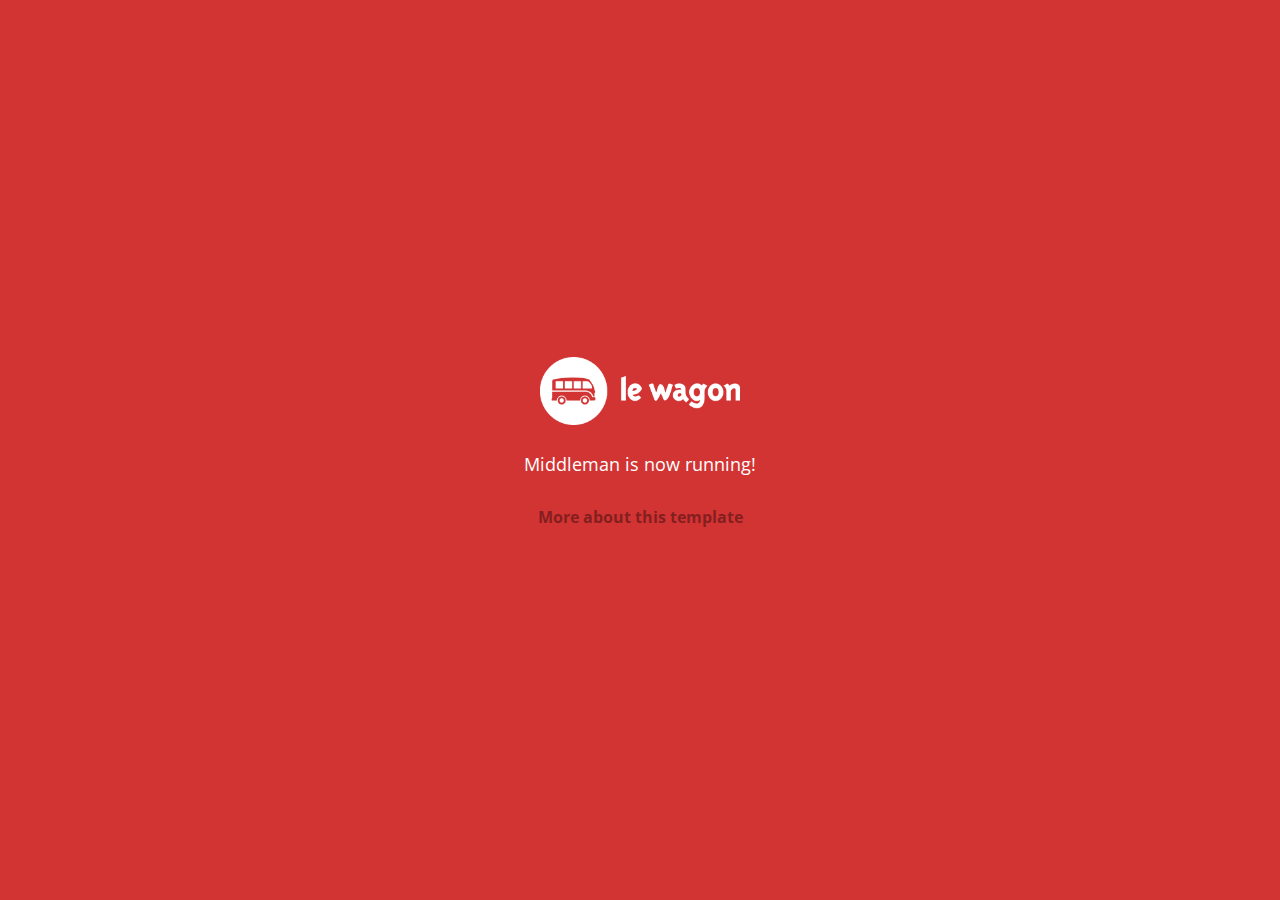
==== index.html @ 05ad9ca0 "Automated commit at 2018-11-12 09:56:37 UTC by middleman-deploy 2.0.0-alpha" ====
<!doctype html>
<html>
  <head>
    <meta charset="utf-8">
    <meta http-equiv="x-ua-compatible" content="ie=edge">
    <meta name="viewport"
          content="width=device-width, initial-scale=1, shrink-to-fit=no">
    <!-- Use the title from a page's frontmatter if it has one -->
    <title>Le Wagon - Middleman</title>
    <link href="stylesheets/application-d8451641.css" rel="stylesheet" />
    <script src="javascripts/application-93de88c9.js"></script>
    <link href="images/favicon-f15af148.png" rel="icon" type="image/png" />
  </head>
  <body>
    <div id="home">
  <div class="home-content">
    <img src="images/logo-acc9c0ec.png" width="200" alt="Logo" />
    <p>
      Middleman is now running!
    </p>
    <p class="about">
      <a href="about.html">More about this template</a>
    </p>
  </div>
</div>

  </body>
</html>
---- stylesheets/application-d8451641.css ----
@import url("https://fonts.googleapis.com/css?family=Open+Sans:400,300,700|Raleway:400,100,300,700,500");/*!
 * Bootstrap v3.3.7 (http://getbootstrap.com)
 * Copyright 2011-2016 Twitter, Inc.
 * Licensed under MIT (https://github.com/twbs/bootstrap/blob/master/LICENSE)
 *//*! normalize.css v3.0.3 | MIT License | github.com/necolas/normalize.css */html{font-family:sans-serif;-ms-text-size-adjust:100%;-webkit-text-size-adjust:100%}body{margin:0}article,aside,details,figcaption,figure,footer,header,hgroup,main,menu,nav,section,summary{display:block}audio,canvas,progress,video{display:inline-block;vertical-align:baseline}audio:not([controls]){display:none;height:0}[hidden],template{display:none}a{background-color:transparent}a:active,a:hover{outline:0}abbr[title]{border-bottom:1px dotted}b,strong{font-weight:bold}dfn{font-style:italic}h1{font-size:2em;margin:0.67em 0}mark{background:#ff0;color:#000}small{font-size:80%}sub,sup{font-size:75%;line-height:0;position:relative;vertical-align:baseline}sup{top:-0.5em}sub{bottom:-0.25em}img{border:0}svg:not(:root){overflow:hidden}figure{margin:1em 40px}hr{-webkit-box-sizing:content-box;box-sizing:content-box;height:0}pre{overflow:auto}code,kbd,pre,samp{font-family:monospace, monospace;font-size:1em}button,input,optgroup,select,textarea{color:inherit;font:inherit;margin:0}button{overflow:visible}button,select{text-transform:none}button,html input[type="button"],input[type="reset"],input[type="submit"]{-webkit-appearance:button;cursor:pointer}button[disabled],html input[disabled]{cursor:default}button::-moz-focus-inner,input::-moz-focus-inner{border:0;padding:0}input{line-height:normal}input[type="checkbox"],input[type="radio"]{-webkit-box-sizing:border-box;box-sizing:border-box;padding:0}input[type="number"]::-webkit-inner-spin-button,input[type="number"]::-webkit-outer-spin-button{height:auto}input[type="search"]{-webkit-appearance:textfield;-webkit-box-sizing:content-box;box-sizing:content-box}input[type="search"]::-webkit-search-cancel-button,input[type="search"]::-webkit-search-decoration{-webkit-appearance:none}fieldset{border:1px solid #c0c0c0;margin:0 2px;padding:0.35em 0.625em 0.75em}legend{border:0;padding:0}textarea{overflow:auto}optgroup{font-weight:bold}table{border-collapse:collapse;border-spacing:0}td,th{padding:0}/*! Source: https://github.com/h5bp/html5-boilerplate/blob/master/src/css/main.css */@media print{*,*:before,*:after{background:transparent !important;color:#000 !important;-webkit-box-shadow:none !important;box-shadow:none !important;text-shadow:none !important}a,a:visited{text-decoration:underline}a[href]:after{content:" (" attr(href) ")"}abbr[title]:after{content:" (" attr(title) ")"}a[href^="#"]:after,a[href^="javascript:"]:after{content:""}pre,blockquote{border:1px solid #999;page-break-inside:avoid}thead{display:table-header-group}tr,img{page-break-inside:avoid}img{max-width:100% !important}p,h2,h3{orphans:3;widows:3}h2,h3{page-break-after:avoid}.navbar{display:none}.btn>.caret,.dropup>.btn>.caret{border-top-color:#000 !important}.label{border:1px solid #000}.table{border-collapse:collapse !important}.table td,.table th{background-color:#fff !important}.table-bordered th,.table-bordered td{border:1px solid #ddd !important}}@font-face{font-family:'Glyphicons Halflings';src:url("../assets/bootstrap/glyphicons-halflings-regular-86b6f62b.eot");src:url("../assets/bootstrap/glyphicons-halflings-regular-86b6f62b.eot?#iefix") format("embedded-opentype"),url("../assets/bootstrap/glyphicons-halflings-regular-ca35b697.woff2") format("woff2"),url("../assets/bootstrap/glyphicons-halflings-regular-278e49a8.woff") format("woff"),url("../assets/bootstrap/glyphicons-halflings-regular-44bc1850.ttf") format("truetype"),url("../assets/bootstrap/glyphicons-halflings-regular-de51a849.svg#glyphicons_halflingsregular") format("svg")}.glyphicon{position:relative;top:1px;display:inline-block;font-family:'Glyphicons Halflings';font-style:normal;font-weight:normal;line-height:1;-webkit-font-smoothing:antialiased;-moz-osx-font-smoothing:grayscale}.glyphicon-asterisk:before{content:"\002a"}.glyphicon-plus:before{content:"\002b"}.glyphicon-euro:before,.glyphicon-eur:before{content:"\20ac"}.glyphicon-minus:before{content:"\2212"}.glyphicon-cloud:before{content:"\2601"}.glyphicon-envelope:before{content:"\2709"}.glyphicon-pencil:before{content:"\270f"}.glyphicon-glass:before{content:"\e001"}.glyphicon-music:before{content:"\e002"}.glyphicon-search:before{content:"\e003"}.glyphicon-heart:before{content:"\e005"}.glyphicon-star:before{content:"\e006"}.glyphicon-star-empty:before{content:"\e007"}.glyphicon-user:before{content:"\e008"}.glyphicon-film:before{content:"\e009"}.glyphicon-th-large:before{content:"\e010"}.glyphicon-th:before{content:"\e011"}.glyphicon-th-list:before{content:"\e012"}.glyphicon-ok:before{content:"\e013"}.glyphicon-remove:before{content:"\e014"}.glyphicon-zoom-in:before{content:"\e015"}.glyphicon-zoom-out:before{content:"\e016"}.glyphicon-off:before{content:"\e017"}.glyphicon-signal:before{content:"\e018"}.glyphicon-cog:before{content:"\e019"}.glyphicon-trash:before{content:"\e020"}.glyphicon-home:before{content:"\e021"}.glyphicon-file:before{content:"\e022"}.glyphicon-time:before{content:"\e023"}.glyphicon-road:before{content:"\e024"}.glyphicon-download-alt:before{content:"\e025"}.glyphicon-download:before{content:"\e026"}.glyphicon-upload:before{content:"\e027"}.glyphicon-inbox:before{content:"\e028"}.glyphicon-play-circle:before{content:"\e029"}.glyphicon-repeat:before{content:"\e030"}.glyphicon-refresh:before{content:"\e031"}.glyphicon-list-alt:before{content:"\e032"}.glyphicon-lock:before{content:"\e033"}.glyphicon-flag:before{content:"\e034"}.glyphicon-headphones:before{content:"\e035"}.glyphicon-volume-off:before{content:"\e036"}.glyphicon-volume-down:before{content:"\e037"}.glyphicon-volume-up:before{content:"\e038"}.glyphicon-qrcode:before{content:"\e039"}.glyphicon-barcode:before{content:"\e040"}.glyphicon-tag:before{content:"\e041"}.glyphicon-tags:before{content:"\e042"}.glyphicon-book:before{content:"\e043"}.glyphicon-bookmark:before{content:"\e044"}.glyphicon-print:before{content:"\e045"}.glyphicon-camera:before{content:"\e046"}.glyphicon-font:before{content:"\e047"}.glyphicon-bold:before{content:"\e048"}.glyphicon-italic:before{content:"\e049"}.glyphicon-text-height:before{content:"\e050"}.glyphicon-text-width:before{content:"\e051"}.glyphicon-align-left:before{content:"\e052"}.glyphicon-align-center:before{content:"\e053"}.glyphicon-align-right:before{content:"\e054"}.glyphicon-align-justify:before{content:"\e055"}.glyphicon-list:before{content:"\e056"}.glyphicon-indent-left:before{content:"\e057"}.glyphicon-indent-right:before{content:"\e058"}.glyphicon-facetime-video:before{content:"\e059"}.glyphicon-picture:before{content:"\e060"}.glyphicon-map-marker:before{content:"\e062"}.glyphicon-adjust:before{content:"\e063"}.glyphicon-tint:before{content:"\e064"}.glyphicon-edit:before{content:"\e065"}.glyphicon-share:before{content:"\e066"}.glyphicon-check:before{content:"\e067"}.glyphicon-move:before{content:"\e068"}.glyphicon-step-backward:before{content:"\e069"}.glyphicon-fast-backward:before{content:"\e070"}.glyphicon-backward:before{content:"\e071"}.glyphicon-play:before{content:"\e072"}.glyphicon-pause:before{content:"\e073"}.glyphicon-stop:before{content:"\e074"}.glyphicon-forward:before{content:"\e075"}.glyphicon-fast-forward:before{content:"\e076"}.glyphicon-step-forward:before{content:"\e077"}.glyphicon-eject:before{content:"\e078"}.glyphicon-chevron-left:before{content:"\e079"}.glyphicon-chevron-right:before{content:"\e080"}.glyphicon-plus-sign:before{content:"\e081"}.glyphicon-minus-sign:before{content:"\e082"}.glyphicon-remove-sign:before{content:"\e083"}.glyphicon-ok-sign:before{content:"\e084"}.glyphicon-question-sign:before{content:"\e085"}.glyphicon-info-sign:before{content:"\e086"}.glyphicon-screenshot:before{content:"\e087"}.glyphicon-remove-circle:before{content:"\e088"}.glyphicon-ok-circle:before{content:"\e089"}.glyphicon-ban-circle:before{content:"\e090"}.glyphicon-arrow-left:before{content:"\e091"}.glyphicon-arrow-right:before{content:"\e092"}.glyphicon-arrow-up:before{content:"\e093"}.glyphicon-arrow-down:before{content:"\e094"}.glyphicon-share-alt:before{content:"\e095"}.glyphicon-resize-full:before{content:"\e096"}.glyphicon-resize-small:before{content:"\e097"}.glyphicon-exclamation-sign:before{content:"\e101"}.glyphicon-gift:before{content:"\e102"}.glyphicon-leaf:before{content:"\e103"}.glyphicon-fire:before{content:"\e104"}.glyphicon-eye-open:before{content:"\e105"}.glyphicon-eye-close:before{content:"\e106"}.glyphicon-warning-sign:before{content:"\e107"}.glyphicon-plane:before{content:"\e108"}.glyphicon-calendar:before{content:"\e109"}.glyphicon-random:before{content:"\e110"}.glyphicon-comment:before{content:"\e111"}.glyphicon-magnet:before{content:"\e112"}.glyphicon-chevron-up:before{content:"\e113"}.glyphicon-chevron-down:before{content:"\e114"}.glyphicon-retweet:before{content:"\e115"}.glyphicon-shopping-cart:before{content:"\e116"}.glyphicon-folder-close:before{content:"\e117"}.glyphicon-folder-open:before{content:"\e118"}.glyphicon-resize-vertical:before{content:"\e119"}.glyphicon-resize-horizontal:before{content:"\e120"}.glyphicon-hdd:before{content:"\e121"}.glyphicon-bullhorn:before{content:"\e122"}.glyphicon-bell:before{content:"\e123"}.glyphicon-certificate:before{content:"\e124"}.glyphicon-thumbs-up:before{content:"\e125"}.glyphicon-thumbs-down:before{content:"\e126"}.glyphicon-hand-right:before{content:"\e127"}.glyphicon-hand-left:before{content:"\e128"}.glyphicon-hand-up:before{content:"\e129"}.glyphicon-hand-down:before{content:"\e130"}.glyphicon-circle-arrow-right:before{content:"\e131"}.glyphicon-circle-arrow-left:before{content:"\e132"}.glyphicon-circle-arrow-up:before{content:"\e133"}.glyphicon-circle-arrow-down:before{content:"\e134"}.glyphicon-globe:before{content:"\e135"}.glyphicon-wrench:before{content:"\e136"}.glyphicon-tasks:before{content:"\e137"}.glyphicon-filter:before{content:"\e138"}.glyphicon-briefcase:before{content:"\e139"}.glyphicon-fullscreen:before{content:"\e140"}.glyphicon-dashboard:before{content:"\e141"}.glyphicon-paperclip:before{content:"\e142"}.glyphicon-heart-empty:before{content:"\e143"}.glyphicon-link:before{content:"\e144"}.glyphicon-phone:before{content:"\e145"}.glyphicon-pushpin:before{content:"\e146"}.glyphicon-usd:before{content:"\e148"}.glyphicon-gbp:before{content:"\e149"}.glyphicon-sort:before{content:"\e150"}.glyphicon-sort-by-alphabet:before{content:"\e151"}.glyphicon-sort-by-alphabet-alt:before{content:"\e152"}.glyphicon-sort-by-order:before{content:"\e153"}.glyphicon-sort-by-order-alt:before{content:"\e154"}.glyphicon-sort-by-attributes:before{content:"\e155"}.glyphicon-sort-by-attributes-alt:before{content:"\e156"}.glyphicon-unchecked:before{content:"\e157"}.glyphicon-expand:before{content:"\e158"}.glyphicon-collapse-down:before{content:"\e159"}.glyphicon-collapse-up:before{content:"\e160"}.glyphicon-log-in:before{content:"\e161"}.glyphicon-flash:before{content:"\e162"}.glyphicon-log-out:before{content:"\e163"}.glyphicon-new-window:before{content:"\e164"}.glyphicon-record:before{content:"\e165"}.glyphicon-save:before{content:"\e166"}.glyphicon-open:before{content:"\e167"}.glyphicon-saved:before{content:"\e168"}.glyphicon-import:before{content:"\e169"}.glyphicon-export:before{content:"\e170"}.glyphicon-send:before{content:"\e171"}.glyphicon-floppy-disk:before{content:"\e172"}.glyphicon-floppy-saved:before{content:"\e173"}.glyphicon-floppy-remove:before{content:"\e174"}.glyphicon-floppy-save:before{content:"\e175"}.glyphicon-floppy-open:before{content:"\e176"}.glyphicon-credit-card:before{content:"\e177"}.glyphicon-transfer:before{content:"\e178"}.glyphicon-cutlery:before{content:"\e179"}.glyphicon-header:before{content:"\e180"}.glyphicon-compressed:before{content:"\e181"}.glyphicon-earphone:before{content:"\e182"}.glyphicon-phone-alt:before{content:"\e183"}.glyphicon-tower:before{content:"\e184"}.glyphicon-stats:before{content:"\e185"}.glyphicon-sd-video:before{content:"\e186"}.glyphicon-hd-video:before{content:"\e187"}.glyphicon-subtitles:before{content:"\e188"}.glyphicon-sound-stereo:before{content:"\e189"}.glyphicon-sound-dolby:before{content:"\e190"}.glyphicon-sound-5-1:before{content:"\e191"}.glyphicon-sound-6-1:before{content:"\e192"}.glyphicon-sound-7-1:before{content:"\e193"}.glyphicon-copyright-mark:before{content:"\e194"}.glyphicon-registration-mark:before{content:"\e195"}.glyphicon-cloud-download:before{content:"\e197"}.glyphicon-cloud-upload:before{content:"\e198"}.glyphicon-tree-conifer:before{content:"\e199"}.glyphicon-tree-deciduous:before{content:"\e200"}.glyphicon-cd:before{content:"\e201"}.glyphicon-save-file:before{content:"\e202"}.glyphicon-open-file:before{content:"\e203"}.glyphicon-level-up:before{content:"\e204"}.glyphicon-copy:before{content:"\e205"}.glyphicon-paste:before{content:"\e206"}.glyphicon-alert:before{content:"\e209"}.glyphicon-equalizer:before{content:"\e210"}.glyphicon-king:before{content:"\e211"}.glyphicon-queen:before{content:"\e212"}.glyphicon-pawn:before{content:"\e213"}.glyphicon-bishop:before{content:"\e214"}.glyphicon-knight:before{content:"\e215"}.glyphicon-baby-formula:before{content:"\e216"}.glyphicon-tent:before{content:"\26fa"}.glyphicon-blackboard:before{content:"\e218"}.glyphicon-bed:before{content:"\e219"}.glyphicon-apple:before{content:"\f8ff"}.glyphicon-erase:before{content:"\e221"}.glyphicon-hourglass:before{content:"\231b"}.glyphicon-lamp:before{content:"\e223"}.glyphicon-duplicate:before{content:"\e224"}.glyphicon-piggy-bank:before{content:"\e225"}.glyphicon-scissors:before{content:"\e226"}.glyphicon-bitcoin:before{content:"\e227"}.glyphicon-btc:before{content:"\e227"}.glyphicon-xbt:before{content:"\e227"}.glyphicon-yen:before{content:"\00a5"}.glyphicon-jpy:before{content:"\00a5"}.glyphicon-ruble:before{content:"\20bd"}.glyphicon-rub:before{content:"\20bd"}.glyphicon-scale:before{content:"\e230"}.glyphicon-ice-lolly:before{content:"\e231"}.glyphicon-ice-lolly-tasted:before{content:"\e232"}.glyphicon-education:before{content:"\e233"}.glyphicon-option-horizontal:before{content:"\e234"}.glyphicon-option-vertical:before{content:"\e235"}.glyphicon-menu-hamburger:before{content:"\e236"}.glyphicon-modal-window:before{content:"\e237"}.glyphicon-oil:before{content:"\e238"}.glyphicon-grain:before{content:"\e239"}.glyphicon-sunglasses:before{content:"\e240"}.glyphicon-text-size:before{content:"\e241"}.glyphicon-text-color:before{content:"\e242"}.glyphicon-text-background:before{content:"\e243"}.glyphicon-object-align-top:before{content:"\e244"}.glyphicon-object-align-bottom:before{content:"\e245"}.glyphicon-object-align-horizontal:before{content:"\e246"}.glyphicon-object-align-left:before{content:"\e247"}.glyphicon-object-align-vertical:before{content:"\e248"}.glyphicon-object-align-right:before{content:"\e249"}.glyphicon-triangle-right:before{content:"\e250"}.glyphicon-triangle-left:before{content:"\e251"}.glyphicon-triangle-bottom:before{content:"\e252"}.glyphicon-triangle-top:before{content:"\e253"}.glyphicon-console:before{content:"\e254"}.glyphicon-superscript:before{content:"\e255"}.glyphicon-subscript:before{content:"\e256"}.glyphicon-menu-left:before{content:"\e257"}.glyphicon-menu-right:before{content:"\e258"}.glyphicon-menu-down:before{content:"\e259"}.glyphicon-menu-up:before{content:"\e260"}*{-webkit-box-sizing:border-box;box-sizing:border-box}*:before,*:after{-webkit-box-sizing:border-box;box-sizing:border-box}html{font-size:10px;-webkit-tap-highlight-color:transparent}body{font-family:"Open Sans", "Helvetica", "sans-serif";font-size:18px;line-height:1.42857143;color:#333333;background-color:#F4F4F4}input,button,select,textarea{font-family:inherit;font-size:inherit;line-height:inherit}a{color:#469AE0;text-decoration:none}a:hover,a:focus{color:#1f74ba;text-decoration:underline}a:focus{outline:5px auto -webkit-focus-ring-color;outline-offset:-2px}figure{margin:0}img{vertical-align:middle}.img-responsive{display:block;max-width:100%;height:auto}.img-rounded{border-radius:2px}.img-thumbnail{padding:4px;line-height:1.42857143;background-color:#F4F4F4;border:1px solid #ddd;border-radius:2px;-webkit-transition:all 0.2s ease-in-out;transition:all 0.2s ease-in-out;display:inline-block;max-width:100%;height:auto}.img-circle{border-radius:50%}hr{margin-top:25px;margin-bottom:25px;border:0;border-top:1px solid #eeeeee}.sr-only{position:absolute;width:1px;height:1px;margin:-1px;padding:0;overflow:hidden;clip:rect(0, 0, 0, 0);border:0}.sr-only-focusable:active,.sr-only-focusable:focus{position:static;width:auto;height:auto;margin:0;overflow:visible;clip:auto}[role="button"]{cursor:pointer}h1,h2,h3,h4,h5,h6,.h1,.h2,.h3,.h4,.h5,.h6{font-family:"Raleway", "Helvetica", "sans-serif";font-weight:500;line-height:1.1;color:inherit}h1 small,h1 .small,h2 small,h2 .small,h3 small,h3 .small,h4 small,h4 .small,h5 small,h5 .small,h6 small,h6 .small,.h1 small,.h1 .small,.h2 small,.h2 .small,.h3 small,.h3 .small,.h4 small,.h4 .small,.h5 small,.h5 .small,.h6 small,.h6 .small{font-weight:normal;line-height:1;color:#777777}h1,.h1,h2,.h2,h3,.h3{margin-top:25px;margin-bottom:12.5px}h1 small,h1 .small,.h1 small,.h1 .small,h2 small,h2 .small,.h2 small,.h2 .small,h3 small,h3 .small,.h3 small,.h3 .small{font-size:65%}h4,.h4,h5,.h5,h6,.h6{margin-top:12.5px;margin-bottom:12.5px}h4 small,h4 .small,.h4 small,.h4 .small,h5 small,h5 .small,.h5 small,.h5 .small,h6 small,h6 .small,.h6 small,.h6 .small{font-size:75%}h1,.h1{font-size:46px}h2,.h2{font-size:38px}h3,.h3{font-size:31px}h4,.h4{font-size:23px}h5,.h5{font-size:18px}h6,.h6{font-size:16px}p{margin:0 0 12.5px}.lead{margin-bottom:25px;font-size:20px;font-weight:300;line-height:1.4}@media (min-width: 768px){.lead{font-size:27px}}small,.small{font-size:88%}mark,.mark{background-color:#fcf8e3;padding:.2em}.text-left{text-align:left}.text-right{text-align:right}.text-center{text-align:center}.text-justify{text-align:justify}.text-nowrap{white-space:nowrap}.text-lowercase{text-transform:lowercase}.text-uppercase,.initialism{text-transform:uppercase}.text-capitalize{text-transform:capitalize}.text-muted{color:#777777}.text-primary{color:#469AE0}a.text-primary:hover,a.text-primary:focus{color:#2381d0}.text-success{color:#3c763d}a.text-success:hover,a.text-success:focus{color:#2b542c}.text-info{color:#31708f}a.text-info:hover,a.text-info:focus{color:#245269}.text-warning{color:#8a6d3b}a.text-warning:hover,a.text-warning:focus{color:#66512c}.text-danger{color:#a94442}a.text-danger:hover,a.text-danger:focus{color:#843534}.bg-primary{color:#fff}.bg-primary{background-color:#469AE0}a.bg-primary:hover,a.bg-primary:focus{background-color:#2381d0}.bg-success{background-color:#dff0d8}a.bg-success:hover,a.bg-success:focus{background-color:#c1e2b3}.bg-info{background-color:#d9edf7}a.bg-info:hover,a.bg-info:focus{background-color:#afd9ee}.bg-warning{background-color:#fcf8e3}a.bg-warning:hover,a.bg-warning:focus{background-color:#f7ecb5}.bg-danger{background-color:#f2dede}a.bg-danger:hover,a.bg-danger:focus{background-color:#e4b9b9}.page-header{padding-bottom:11.5px;margin:50px 0 25px;border-bottom:1px solid #eeeeee}ul,ol{margin-top:0;margin-bottom:12.5px}ul ul,ul ol,ol ul,ol ol{margin-bottom:0}.list-unstyled{padding-left:0;list-style:none}.list-inline{padding-left:0;list-style:none;margin-left:-5px}.list-inline>li{display:inline-block;padding-left:5px;padding-right:5px}dl{margin-top:0;margin-bottom:25px}dt,dd{line-height:1.42857143}dt{font-weight:bold}dd{margin-left:0}.dl-horizontal dd:before,.dl-horizontal dd:after{content:" ";display:table}.dl-horizontal dd:after{clear:both}@media (min-width: 768px){.dl-horizontal dt{float:left;width:160px;clear:left;text-align:right;overflow:hidden;text-overflow:ellipsis;white-space:nowrap}.dl-horizontal dd{margin-left:180px}}abbr[title],abbr[data-original-title]{cursor:help;border-bottom:1px dotted #777777}.initialism{font-size:90%}blockquote{padding:12.5px 25px;margin:0 0 25px;font-size:22.5px;border-left:5px solid #eeeeee}blockquote p:last-child,blockquote ul:last-child,blockquote ol:last-child{margin-bottom:0}blockquote footer,blockquote small,blockquote .small{display:block;font-size:80%;line-height:1.42857143;color:#777777}blockquote footer:before,blockquote small:before,blockquote .small:before{content:'\2014 \00A0'}.blockquote-reverse,blockquote.pull-right{padding-right:15px;padding-left:0;border-right:5px solid #eeeeee;border-left:0;text-align:right}.blockquote-reverse footer:before,.blockquote-reverse small:before,.blockquote-reverse .small:before,blockquote.pull-right footer:before,blockquote.pull-right small:before,blockquote.pull-right .small:before{content:''}.blockquote-reverse footer:after,.blockquote-reverse small:after,.blockquote-reverse .small:after,blockquote.pull-right footer:after,blockquote.pull-right small:after,blockquote.pull-right .small:after{content:'\00A0 \2014'}address{margin-bottom:25px;font-style:normal;line-height:1.42857143}code,kbd,pre,samp{font-family:Menlo, Monaco, Consolas, "Courier New", monospace}code{padding:2px 4px;font-size:90%;color:#c7254e;background-color:#f9f2f4;border-radius:2px}kbd{padding:2px 4px;font-size:90%;color:#fff;background-color:#333;border-radius:2px;-webkit-box-shadow:inset 0 -1px 0 rgba(0,0,0,0.25);box-shadow:inset 0 -1px 0 rgba(0,0,0,0.25)}kbd kbd{padding:0;font-size:100%;font-weight:bold;-webkit-box-shadow:none;box-shadow:none}pre{display:block;padding:12px;margin:0 0 12.5px;font-size:17px;line-height:1.42857143;word-break:break-all;word-wrap:break-word;color:#333333;background-color:#f5f5f5;border:1px solid #ccc;border-radius:2px}pre code{padding:0;font-size:inherit;color:inherit;white-space:pre-wrap;background-color:transparent;border-radius:0}.pre-scrollable{max-height:340px;overflow-y:scroll}.container{margin-right:auto;margin-left:auto;padding-left:15px;padding-right:15px}.container:before,.container:after{content:" ";display:table}.container:after{clear:both}@media (min-width: 768px){.container{width:750px}}@media (min-width: 992px){.container{width:970px}}@media (min-width: 1200px){.container{width:1170px}}.container-fluid{margin-right:auto;margin-left:auto;padding-left:15px;padding-right:15px}.container-fluid:before,.container-fluid:after{content:" ";display:table}.container-fluid:after{clear:both}.row{margin-left:-15px;margin-right:-15px}.row:before,.row:after{content:" ";display:table}.row:after{clear:both}.col-xs-1,.col-sm-1,.col-md-1,.col-lg-1,.col-xs-2,.col-sm-2,.col-md-2,.col-lg-2,.col-xs-3,.col-sm-3,.col-md-3,.col-lg-3,.col-xs-4,.col-sm-4,.col-md-4,.col-lg-4,.col-xs-5,.col-sm-5,.col-md-5,.col-lg-5,.col-xs-6,.col-sm-6,.col-md-6,.col-lg-6,.col-xs-7,.col-sm-7,.col-md-7,.col-lg-7,.col-xs-8,.col-sm-8,.col-md-8,.col-lg-8,.col-xs-9,.col-sm-9,.col-md-9,.col-lg-9,.col-xs-10,.col-sm-10,.col-md-10,.col-lg-10,.col-xs-11,.col-sm-11,.col-md-11,.col-lg-11,.col-xs-12,.col-sm-12,.col-md-12,.col-lg-12{position:relative;min-height:1px;padding-left:15px;padding-right:15px}.col-xs-1,.col-xs-2,.col-xs-3,.col-xs-4,.col-xs-5,.col-xs-6,.col-xs-7,.col-xs-8,.col-xs-9,.col-xs-10,.col-xs-11,.col-xs-12{float:left}.col-xs-1{width:8.33333333%}.col-xs-2{width:16.66666667%}.col-xs-3{width:25%}.col-xs-4{width:33.33333333%}.col-xs-5{width:41.66666667%}.col-xs-6{width:50%}.col-xs-7{width:58.33333333%}.col-xs-8{width:66.66666667%}.col-xs-9{width:75%}.col-xs-10{width:83.33333333%}.col-xs-11{width:91.66666667%}.col-xs-12{width:100%}.col-xs-pull-0{right:auto}.col-xs-pull-1{right:8.33333333%}.col-xs-pull-2{right:16.66666667%}.col-xs-pull-3{right:25%}.col-xs-pull-4{right:33.33333333%}.col-xs-pull-5{right:41.66666667%}.col-xs-pull-6{right:50%}.col-xs-pull-7{right:58.33333333%}.col-xs-pull-8{right:66.66666667%}.col-xs-pull-9{right:75%}.col-xs-pull-10{right:83.33333333%}.col-xs-pull-11{right:91.66666667%}.col-xs-pull-12{right:100%}.col-xs-push-0{left:auto}.col-xs-push-1{left:8.33333333%}.col-xs-push-2{left:16.66666667%}.col-xs-push-3{left:25%}.col-xs-push-4{left:33.33333333%}.col-xs-push-5{left:41.66666667%}.col-xs-push-6{left:50%}.col-xs-push-7{left:58.33333333%}.col-xs-push-8{left:66.66666667%}.col-xs-push-9{left:75%}.col-xs-push-10{left:83.33333333%}.col-xs-push-11{left:91.66666667%}.col-xs-push-12{left:100%}.col-xs-offset-0{margin-left:0%}.col-xs-offset-1{margin-left:8.33333333%}.col-xs-offset-2{margin-left:16.66666667%}.col-xs-offset-3{margin-left:25%}.col-xs-offset-4{margin-left:33.33333333%}.col-xs-offset-5{margin-left:41.66666667%}.col-xs-offset-6{margin-left:50%}.col-xs-offset-7{margin-left:58.33333333%}.col-xs-offset-8{margin-left:66.66666667%}.col-xs-offset-9{margin-left:75%}.col-xs-offset-10{margin-left:83.33333333%}.col-xs-offset-11{margin-left:91.66666667%}.col-xs-offset-12{margin-left:100%}@media (min-width: 768px){.col-sm-1,.col-sm-2,.col-sm-3,.col-sm-4,.col-sm-5,.col-sm-6,.col-sm-7,.col-sm-8,.col-sm-9,.col-sm-10,.col-sm-11,.col-sm-12{float:left}.col-sm-1{width:8.33333333%}.col-sm-2{width:16.66666667%}.col-sm-3{width:25%}.col-sm-4{width:33.33333333%}.col-sm-5{width:41.66666667%}.col-sm-6{width:50%}.col-sm-7{width:58.33333333%}.col-sm-8{width:66.66666667%}.col-sm-9{width:75%}.col-sm-10{width:83.33333333%}.col-sm-11{width:91.66666667%}.col-sm-12{width:100%}.col-sm-pull-0{right:auto}.col-sm-pull-1{right:8.33333333%}.col-sm-pull-2{right:16.66666667%}.col-sm-pull-3{right:25%}.col-sm-pull-4{right:33.33333333%}.col-sm-pull-5{right:41.66666667%}.col-sm-pull-6{right:50%}.col-sm-pull-7{right:58.33333333%}.col-sm-pull-8{right:66.66666667%}.col-sm-pull-9{right:75%}.col-sm-pull-10{right:83.33333333%}.col-sm-pull-11{right:91.66666667%}.col-sm-pull-12{right:100%}.col-sm-push-0{left:auto}.col-sm-push-1{left:8.33333333%}.col-sm-push-2{left:16.66666667%}.col-sm-push-3{left:25%}.col-sm-push-4{left:33.33333333%}.col-sm-push-5{left:41.66666667%}.col-sm-push-6{left:50%}.col-sm-push-7{left:58.33333333%}.col-sm-push-8{left:66.66666667%}.col-sm-push-9{left:75%}.col-sm-push-10{left:83.33333333%}.col-sm-push-11{left:91.66666667%}.col-sm-push-12{left:100%}.col-sm-offset-0{margin-left:0%}.col-sm-offset-1{margin-left:8.33333333%}.col-sm-offset-2{margin-left:16.66666667%}.col-sm-offset-3{margin-left:25%}.col-sm-offset-4{margin-left:33.33333333%}.col-sm-offset-5{margin-left:41.66666667%}.col-sm-offset-6{margin-left:50%}.col-sm-offset-7{margin-left:58.33333333%}.col-sm-offset-8{margin-left:66.66666667%}.col-sm-offset-9{margin-left:75%}.col-sm-offset-10{margin-left:83.33333333%}.col-sm-offset-11{margin-left:91.66666667%}.col-sm-offset-12{margin-left:100%}}@media (min-width: 992px){.col-md-1,.col-md-2,.col-md-3,.col-md-4,.col-md-5,.col-md-6,.col-md-7,.col-md-8,.col-md-9,.col-md-10,.col-md-11,.col-md-12{float:left}.col-md-1{width:8.33333333%}.col-md-2{width:16.66666667%}.col-md-3{width:25%}.col-md-4{width:33.33333333%}.col-md-5{width:41.66666667%}.col-md-6{width:50%}.col-md-7{width:58.33333333%}.col-md-8{width:66.66666667%}.col-md-9{width:75%}.col-md-10{width:83.33333333%}.col-md-11{width:91.66666667%}.col-md-12{width:100%}.col-md-pull-0{right:auto}.col-md-pull-1{right:8.33333333%}.col-md-pull-2{right:16.66666667%}.col-md-pull-3{right:25%}.col-md-pull-4{right:33.33333333%}.col-md-pull-5{right:41.66666667%}.col-md-pull-6{right:50%}.col-md-pull-7{right:58.33333333%}.col-md-pull-8{right:66.66666667%}.col-md-pull-9{right:75%}.col-md-pull-10{right:83.33333333%}.col-md-pull-11{right:91.66666667%}.col-md-pull-12{right:100%}.col-md-push-0{left:auto}.col-md-push-1{left:8.33333333%}.col-md-push-2{left:16.66666667%}.col-md-push-3{left:25%}.col-md-push-4{left:33.33333333%}.col-md-push-5{left:41.66666667%}.col-md-push-6{left:50%}.col-md-push-7{left:58.33333333%}.col-md-push-8{left:66.66666667%}.col-md-push-9{left:75%}.col-md-push-10{left:83.33333333%}.col-md-push-11{left:91.66666667%}.col-md-push-12{left:100%}.col-md-offset-0{margin-left:0%}.col-md-offset-1{margin-left:8.33333333%}.col-md-offset-2{margin-left:16.66666667%}.col-md-offset-3{margin-left:25%}.col-md-offset-4{margin-left:33.33333333%}.col-md-offset-5{margin-left:41.66666667%}.col-md-offset-6{margin-left:50%}.col-md-offset-7{margin-left:58.33333333%}.col-md-offset-8{margin-left:66.66666667%}.col-md-offset-9{margin-left:75%}.col-md-offset-10{margin-left:83.33333333%}.col-md-offset-11{margin-left:91.66666667%}.col-md-offset-12{margin-left:100%}}@media (min-width: 1200px){.col-lg-1,.col-lg-2,.col-lg-3,.col-lg-4,.col-lg-5,.col-lg-6,.col-lg-7,.col-lg-8,.col-lg-9,.col-lg-10,.col-lg-11,.col-lg-12{float:left}.col-lg-1{width:8.33333333%}.col-lg-2{width:16.66666667%}.col-lg-3{width:25%}.col-lg-4{width:33.33333333%}.col-lg-5{width:41.66666667%}.col-lg-6{width:50%}.col-lg-7{width:58.33333333%}.col-lg-8{width:66.66666667%}.col-lg-9{width:75%}.col-lg-10{width:83.33333333%}.col-lg-11{width:91.66666667%}.col-lg-12{width:100%}.col-lg-pull-0{right:auto}.col-lg-pull-1{right:8.33333333%}.col-lg-pull-2{right:16.66666667%}.col-lg-pull-3{right:25%}.col-lg-pull-4{right:33.33333333%}.col-lg-pull-5{right:41.66666667%}.col-lg-pull-6{right:50%}.col-lg-pull-7{right:58.33333333%}.col-lg-pull-8{right:66.66666667%}.col-lg-pull-9{right:75%}.col-lg-pull-10{right:83.33333333%}.col-lg-pull-11{right:91.66666667%}.col-lg-pull-12{right:100%}.col-lg-push-0{left:auto}.col-lg-push-1{left:8.33333333%}.col-lg-push-2{left:16.66666667%}.col-lg-push-3{left:25%}.col-lg-push-4{left:33.33333333%}.col-lg-push-5{left:41.66666667%}.col-lg-push-6{left:50%}.col-lg-push-7{left:58.33333333%}.col-lg-push-8{left:66.66666667%}.col-lg-push-9{left:75%}.col-lg-push-10{left:83.33333333%}.col-lg-push-11{left:91.66666667%}.col-lg-push-12{left:100%}.col-lg-offset-0{margin-left:0%}.col-lg-offset-1{margin-left:8.33333333%}.col-lg-offset-2{margin-left:16.66666667%}.col-lg-offset-3{margin-left:25%}.col-lg-offset-4{margin-left:33.33333333%}.col-lg-offset-5{margin-left:41.66666667%}.col-lg-offset-6{margin-left:50%}.col-lg-offset-7{margin-left:58.33333333%}.col-lg-offset-8{margin-left:66.66666667%}.col-lg-offset-9{margin-left:75%}.col-lg-offset-10{margin-left:83.33333333%}.col-lg-offset-11{margin-left:91.66666667%}.col-lg-offset-12{margin-left:100%}}table{background-color:transparent}caption{padding-top:8px;padding-bottom:8px;color:#777777;text-align:left}th{text-align:left}.table{width:100%;max-width:100%;margin-bottom:25px}.table>thead>tr>th,.table>thead>tr>td,.table>tbody>tr>th,.table>tbody>tr>td,.table>tfoot>tr>th,.table>tfoot>tr>td{padding:8px;line-height:1.42857143;vertical-align:top;border-top:1px solid #ddd}.table>thead>tr>th{vertical-align:bottom;border-bottom:2px solid #ddd}.table>caption+thead>tr:first-child>th,.table>caption+thead>tr:first-child>td,.table>colgroup+thead>tr:first-child>th,.table>colgroup+thead>tr:first-child>td,.table>thead:first-child>tr:first-child>th,.table>thead:first-child>tr:first-child>td{border-top:0}.table>tbody+tbody{border-top:2px solid #ddd}.table .table{background-color:#F4F4F4}.table-condensed>thead>tr>th,.table-condensed>thead>tr>td,.table-condensed>tbody>tr>th,.table-condensed>tbody>tr>td,.table-condensed>tfoot>tr>th,.table-condensed>tfoot>tr>td{padding:5px}.table-bordered{border:1px solid #ddd}.table-bordered>thead>tr>th,.table-bordered>thead>tr>td,.table-bordered>tbody>tr>th,.table-bordered>tbody>tr>td,.table-bordered>tfoot>tr>th,.table-bordered>tfoot>tr>td{border:1px solid #ddd}.table-bordered>thead>tr>th,.table-bordered>thead>tr>td{border-bottom-width:2px}.table-striped>tbody>tr:nth-of-type(odd){background-color:#f9f9f9}.table-hover>tbody>tr:hover{background-color:#f5f5f5}table col[class*="col-"]{position:static;float:none;display:table-column}table td[class*="col-"],table th[class*="col-"]{position:static;float:none;display:table-cell}.table>thead>tr>td.active,.table>thead>tr>th.active,.table>thead>tr.active>td,.table>thead>tr.active>th,.table>tbody>tr>td.active,.table>tbody>tr>th.active,.table>tbody>tr.active>td,.table>tbody>tr.active>th,.table>tfoot>tr>td.active,.table>tfoot>tr>th.active,.table>tfoot>tr.active>td,.table>tfoot>tr.active>th{background-color:#f5f5f5}.table-hover>tbody>tr>td.active:hover,.table-hover>tbody>tr>th.active:hover,.table-hover>tbody>tr.active:hover>td,.table-hover>tbody>tr:hover>.active,.table-hover>tbody>tr.active:hover>th{background-color:#e8e8e8}.table>thead>tr>td.success,.table>thead>tr>th.success,.table>thead>tr.success>td,.table>thead>tr.success>th,.table>tbody>tr>td.success,.table>tbody>tr>th.success,.table>tbody>tr.success>td,.table>tbody>tr.success>th,.table>tfoot>tr>td.success,.table>tfoot>tr>th.success,.table>tfoot>tr.success>td,.table>tfoot>tr.success>th{background-color:#dff0d8}.table-hover>tbody>tr>td.success:hover,.table-hover>tbody>tr>th.success:hover,.table-hover>tbody>tr.success:hover>td,.table-hover>tbody>tr:hover>.success,.table-hover>tbody>tr.success:hover>th{background-color:#d0e9c6}.table>thead>tr>td.info,.table>thead>tr>th.info,.table>thead>tr.info>td,.table>thead>tr.info>th,.table>tbody>tr>td.info,.table>tbody>tr>th.info,.table>tbody>tr.info>td,.table>tbody>tr.info>th,.table>tfoot>tr>td.info,.table>tfoot>tr>th.info,.table>tfoot>tr.info>td,.table>tfoot>tr.info>th{background-color:#d9edf7}.table-hover>tbody>tr>td.info:hover,.table-hover>tbody>tr>th.info:hover,.table-hover>tbody>tr.info:hover>td,.table-hover>tbody>tr:hover>.info,.table-hover>tbody>tr.info:hover>th{background-color:#c4e3f3}.table>thead>tr>td.warning,.table>thead>tr>th.warning,.table>thead>tr.warning>td,.table>thead>tr.warning>th,.table>tbody>tr>td.warning,.table>tbody>tr>th.warning,.table>tbody>tr.warning>td,.table>tbody>tr.warning>th,.table>tfoot>tr>td.warning,.table>tfoot>tr>th.warning,.table>tfoot>tr.warning>td,.table>tfoot>tr.warning>th{background-color:#fcf8e3}.table-hover>tbody>tr>td.warning:hover,.table-hover>tbody>tr>th.warning:hover,.table-hover>tbody>tr.warning:hover>td,.table-hover>tbody>tr:hover>.warning,.table-hover>tbody>tr.warning:hover>th{background-color:#faf2cc}.table>thead>tr>td.danger,.table>thead>tr>th.danger,.table>thead>tr.danger>td,.table>thead>tr.danger>th,.table>tbody>tr>td.danger,.table>tbody>tr>th.danger,.table>tbody>tr.danger>td,.table>tbody>tr.danger>th,.table>tfoot>tr>td.danger,.table>tfoot>tr>th.danger,.table>tfoot>tr.danger>td,.table>tfoot>tr.danger>th{background-color:#f2dede}.table-hover>tbody>tr>td.danger:hover,.table-hover>tbody>tr>th.danger:hover,.table-hover>tbody>tr.danger:hover>td,.table-hover>tbody>tr:hover>.danger,.table-hover>tbody>tr.danger:hover>th{background-color:#ebcccc}.table-responsive{overflow-x:auto;min-height:0.01%}@media screen and (max-width: 767px){.table-responsive{width:100%;margin-bottom:18.75px;overflow-y:hidden;-ms-overflow-style:-ms-autohiding-scrollbar;border:1px solid #ddd}.table-responsive>.table{margin-bottom:0}.table-responsive>.table>thead>tr>th,.table-responsive>.table>thead>tr>td,.table-responsive>.table>tbody>tr>th,.table-responsive>.table>tbody>tr>td,.table-responsive>.table>tfoot>tr>th,.table-responsive>.table>tfoot>tr>td{white-space:nowrap}.table-responsive>.table-bordered{border:0}.table-responsive>.table-bordered>thead>tr>th:first-child,.table-responsive>.table-bordered>thead>tr>td:first-child,.table-responsive>.table-bordered>tbody>tr>th:first-child,.table-responsive>.table-bordered>tbody>tr>td:first-child,.table-responsive>.table-bordered>tfoot>tr>th:first-child,.table-responsive>.table-bordered>tfoot>tr>td:first-child{border-left:0}.table-responsive>.table-bordered>thead>tr>th:last-child,.table-responsive>.table-bordered>thead>tr>td:last-child,.table-responsive>.table-bordered>tbody>tr>th:last-child,.table-responsive>.table-bordered>tbody>tr>td:last-child,.table-responsive>.table-bordered>tfoot>tr>th:last-child,.table-responsive>.table-bordered>tfoot>tr>td:last-child{border-right:0}.table-responsive>.table-bordered>tbody>tr:last-child>th,.table-responsive>.table-bordered>tbody>tr:last-child>td,.table-responsive>.table-bordered>tfoot>tr:last-child>th,.table-responsive>.table-bordered>tfoot>tr:last-child>td{border-bottom:0}}fieldset{padding:0;margin:0;border:0;min-width:0}legend{display:block;width:100%;padding:0;margin-bottom:25px;font-size:27px;line-height:inherit;color:#333333;border:0;border-bottom:1px solid #e5e5e5}label{display:inline-block;max-width:100%;margin-bottom:5px;font-weight:bold}input[type="search"]{-webkit-box-sizing:border-box;box-sizing:border-box}input[type="radio"],input[type="checkbox"]{margin:4px 0 0;margin-top:1px \9;line-height:normal}input[type="file"]{display:block}input[type="range"]{display:block;width:100%}select[multiple],select[size]{height:auto}input[type="file"]:focus,input[type="radio"]:focus,input[type="checkbox"]:focus{outline:5px auto -webkit-focus-ring-color;outline-offset:-2px}output{display:block;padding-top:7px;font-size:18px;line-height:1.42857143;color:#000000}.form-control{display:block;width:100%;height:39px;padding:6px 12px;font-size:18px;line-height:1.42857143;color:#000000;background-color:#fff;background-image:none;border:1px solid #ccc;border-radius:2px;-webkit-box-shadow:inset 0 1px 1px rgba(0,0,0,0.075);box-shadow:inset 0 1px 1px rgba(0,0,0,0.075);-webkit-transition:border-color ease-in-out 0.15s, box-shadow ease-in-out 0.15s;-webkit-transition:border-color ease-in-out 0.15s, -webkit-box-shadow ease-in-out 0.15s;transition:border-color ease-in-out 0.15s, -webkit-box-shadow ease-in-out 0.15s;transition:border-color ease-in-out 0.15s, box-shadow ease-in-out 0.15s;transition:border-color ease-in-out 0.15s, box-shadow ease-in-out 0.15s, -webkit-box-shadow ease-in-out 0.15s}.form-control:focus{border-color:#66afe9;outline:0;-webkit-box-shadow:inset 0 1px 1px rgba(0,0,0,0.075),0 0 8px rgba(102,175,233,0.6);box-shadow:inset 0 1px 1px rgba(0,0,0,0.075),0 0 8px rgba(102,175,233,0.6)}.form-control::-moz-placeholder{color:#999;opacity:1}.form-control:-ms-input-placeholder{color:#999}.form-control::-webkit-input-placeholder{color:#999}.form-control::-ms-expand{border:0;background-color:transparent}.form-control[disabled],.form-control[readonly],fieldset[disabled] .form-control{background-color:#eeeeee;opacity:1}.form-control[disabled],fieldset[disabled] .form-control{cursor:not-allowed}textarea.form-control{height:auto}input[type="search"]{-webkit-appearance:none}@media screen and (-webkit-min-device-pixel-ratio: 0){input[type="date"].form-control,input[type="time"].form-control,input[type="datetime-local"].form-control,input[type="month"].form-control{line-height:39px}input[type="date"].input-sm,.input-group-sm>input[type="date"].form-control,.input-group-sm>input[type="date"].input-group-addon,.input-group-sm>.input-group-btn>input[type="date"].btn,.input-group-sm input[type="date"],input[type="time"].input-sm,.input-group-sm>input[type="time"].form-control,.input-group-sm>input[type="time"].input-group-addon,.input-group-sm>.input-group-btn>input[type="time"].btn,.input-group-sm input[type="time"],input[type="datetime-local"].input-sm,.input-group-sm>input[type="datetime-local"].form-control,.input-group-sm>input[type="datetime-local"].input-group-addon,.input-group-sm>.input-group-btn>input[type="datetime-local"].btn,.input-group-sm input[type="datetime-local"],input[type="month"].input-sm,.input-group-sm>input[type="month"].form-control,.input-group-sm>input[type="month"].input-group-addon,.input-group-sm>.input-group-btn>input[type="month"].btn,.input-group-sm input[type="month"]{line-height:36px}input[type="date"].input-lg,.input-group-lg>input[type="date"].form-control,.input-group-lg>input[type="date"].input-group-addon,.input-group-lg>.input-group-btn>input[type="date"].btn,.input-group-lg input[type="date"],input[type="time"].input-lg,.input-group-lg>input[type="time"].form-control,.input-group-lg>input[type="time"].input-group-addon,.input-group-lg>.input-group-btn>input[type="time"].btn,.input-group-lg input[type="time"],input[type="datetime-local"].input-lg,.input-group-lg>input[type="datetime-local"].form-control,.input-group-lg>input[type="datetime-local"].input-group-addon,.input-group-lg>.input-group-btn>input[type="datetime-local"].btn,.input-group-lg input[type="datetime-local"],input[type="month"].input-lg,.input-group-lg>input[type="month"].form-control,.input-group-lg>input[type="month"].input-group-addon,.input-group-lg>.input-group-btn>input[type="month"].btn,.input-group-lg input[type="month"]{line-height:53px}}.form-group{margin-bottom:15px}.radio,.checkbox{position:relative;display:block;margin-top:10px;margin-bottom:10px}.radio label,.checkbox label{min-height:25px;padding-left:20px;margin-bottom:0;font-weight:normal;cursor:pointer}.radio input[type="radio"],.radio-inline input[type="radio"],.checkbox input[type="checkbox"],.checkbox-inline input[type="checkbox"]{position:absolute;margin-left:-20px;margin-top:4px \9}.radio+.radio,.checkbox+.checkbox{margin-top:-5px}.radio-inline,.checkbox-inline{position:relative;display:inline-block;padding-left:20px;margin-bottom:0;vertical-align:middle;font-weight:normal;cursor:pointer}.radio-inline+.radio-inline,.checkbox-inline+.checkbox-inline{margin-top:0;margin-left:10px}input[type="radio"][disabled],input[type="radio"].disabled,fieldset[disabled] input[type="radio"],input[type="checkbox"][disabled],input[type="checkbox"].disabled,fieldset[disabled] input[type="checkbox"]{cursor:not-allowed}.radio-inline.disabled,fieldset[disabled] .radio-inline,.checkbox-inline.disabled,fieldset[disabled] .checkbox-inline{cursor:not-allowed}.radio.disabled label,fieldset[disabled] .radio label,.checkbox.disabled label,fieldset[disabled] .checkbox label{cursor:not-allowed}.form-control-static{padding-top:7px;padding-bottom:7px;margin-bottom:0;min-height:43px}.form-control-static.input-lg,.input-group-lg>.form-control-static.form-control,.input-group-lg>.form-control-static.input-group-addon,.input-group-lg>.input-group-btn>.form-control-static.btn,.form-control-static.input-sm,.input-group-sm>.form-control-static.form-control,.input-group-sm>.form-control-static.input-group-addon,.input-group-sm>.input-group-btn>.form-control-static.btn{padding-left:0;padding-right:0}.input-sm,.input-group-sm>.form-control,.input-group-sm>.input-group-addon,.input-group-sm>.input-group-btn>.btn{height:36px;padding:5px 10px;font-size:16px;line-height:1.5;border-radius:2px}select.input-sm,.input-group-sm>select.form-control,.input-group-sm>select.input-group-addon,.input-group-sm>.input-group-btn>select.btn{height:36px;line-height:36px}textarea.input-sm,.input-group-sm>textarea.form-control,.input-group-sm>textarea.input-group-addon,.input-group-sm>.input-group-btn>textarea.btn,select[multiple].input-sm,.input-group-sm>select[multiple].form-control,.input-group-sm>select[multiple].input-group-addon,.input-group-sm>.input-group-btn>select[multiple].btn{height:auto}.form-group-sm .form-control{height:36px;padding:5px 10px;font-size:16px;line-height:1.5;border-radius:2px}.form-group-sm select.form-control{height:36px;line-height:36px}.form-group-sm textarea.form-control,.form-group-sm select[multiple].form-control{height:auto}.form-group-sm .form-control-static{height:36px;min-height:41px;padding:6px 10px;font-size:16px;line-height:1.5}.input-lg,.input-group-lg>.form-control,.input-group-lg>.input-group-addon,.input-group-lg>.input-group-btn>.btn{height:53px;padding:10px 16px;font-size:23px;line-height:1.3333333;border-radius:2px}select.input-lg,.input-group-lg>select.form-control,.input-group-lg>select.input-group-addon,.input-group-lg>.input-group-btn>select.btn{height:53px;line-height:53px}textarea.input-lg,.input-group-lg>textarea.form-control,.input-group-lg>textarea.input-group-addon,.input-group-lg>.input-group-btn>textarea.btn,select[multiple].input-lg,.input-group-lg>select[multiple].form-control,.input-group-lg>select[multiple].input-group-addon,.input-group-lg>.input-group-btn>select[multiple].btn{height:auto}.form-group-lg .form-control{height:53px;padding:10px 16px;font-size:23px;line-height:1.3333333;border-radius:2px}.form-group-lg select.form-control{height:53px;line-height:53px}.form-group-lg textarea.form-control,.form-group-lg select[multiple].form-control{height:auto}.form-group-lg .form-control-static{height:53px;min-height:48px;padding:11px 16px;font-size:23px;line-height:1.3333333}.has-feedback{position:relative}.has-feedback .form-control{padding-right:48.75px}.form-control-feedback{position:absolute;top:0;right:0;z-index:2;display:block;width:39px;height:39px;line-height:39px;text-align:center;pointer-events:none}.input-lg+.form-control-feedback,.input-group-lg>.form-control+.form-control-feedback,.input-group-lg>.input-group-addon+.form-control-feedback,.input-group-lg>.input-group-btn>.btn+.form-control-feedback,.input-group-lg+.form-control-feedback,.form-group-lg .form-control+.form-control-feedback{width:53px;height:53px;line-height:53px}.input-sm+.form-control-feedback,.input-group-sm>.form-control+.form-control-feedback,.input-group-sm>.input-group-addon+.form-control-feedback,.input-group-sm>.input-group-btn>.btn+.form-control-feedback,.input-group-sm+.form-control-feedback,.form-group-sm .form-control+.form-control-feedback{width:36px;height:36px;line-height:36px}.has-success .help-block,.has-success .control-label,.has-success .radio,.has-success .checkbox,.has-success .radio-inline,.has-success .checkbox-inline,.has-success.radio label,.has-success.checkbox label,.has-success.radio-inline label,.has-success.checkbox-inline label{color:#3c763d}.has-success .form-control{border-color:#3c763d;-webkit-box-shadow:inset 0 1px 1px rgba(0,0,0,0.075);box-shadow:inset 0 1px 1px rgba(0,0,0,0.075)}.has-success .form-control:focus{border-color:#2b542c;-webkit-box-shadow:inset 0 1px 1px rgba(0,0,0,0.075),0 0 6px #67b168;box-shadow:inset 0 1px 1px rgba(0,0,0,0.075),0 0 6px #67b168}.has-success .input-group-addon{color:#3c763d;border-color:#3c763d;background-color:#dff0d8}.has-success .form-control-feedback{color:#3c763d}.has-warning .help-block,.has-warning .control-label,.has-warning .radio,.has-warning .checkbox,.has-warning .radio-inline,.has-warning .checkbox-inline,.has-warning.radio label,.has-warning.checkbox label,.has-warning.radio-inline label,.has-warning.checkbox-inline label{color:#8a6d3b}.has-warning .form-control{border-color:#8a6d3b;-webkit-box-shadow:inset 0 1px 1px rgba(0,0,0,0.075);box-shadow:inset 0 1px 1px rgba(0,0,0,0.075)}.has-warning .form-control:focus{border-color:#66512c;-webkit-box-shadow:inset 0 1px 1px rgba(0,0,0,0.075),0 0 6px #c0a16b;box-shadow:inset 0 1px 1px rgba(0,0,0,0.075),0 0 6px #c0a16b}.has-warning .input-group-addon{color:#8a6d3b;border-color:#8a6d3b;background-color:#fcf8e3}.has-warning .form-control-feedback{color:#8a6d3b}.has-error .help-block,.has-error .control-label,.has-error .radio,.has-error .checkbox,.has-error .radio-inline,.has-error .checkbox-inline,.has-error.radio label,.has-error.checkbox label,.has-error.radio-inline label,.has-error.checkbox-inline label{color:#a94442}.has-error .form-control{border-color:#a94442;-webkit-box-shadow:inset 0 1px 1px rgba(0,0,0,0.075);box-shadow:inset 0 1px 1px rgba(0,0,0,0.075)}.has-error .form-control:focus{border-color:#843534;-webkit-box-shadow:inset 0 1px 1px rgba(0,0,0,0.075),0 0 6px #ce8483;box-shadow:inset 0 1px 1px rgba(0,0,0,0.075),0 0 6px #ce8483}.has-error .input-group-addon{color:#a94442;border-color:#a94442;background-color:#f2dede}.has-error .form-control-feedback{color:#a94442}.has-feedback label ~ .form-control-feedback{top:30px}.has-feedback label.sr-only ~ .form-control-feedback{top:0}.help-block{display:block;margin-top:5px;margin-bottom:10px;color:#737373}@media (min-width: 768px){.form-inline .form-group{display:inline-block;margin-bottom:0;vertical-align:middle}.form-inline .form-control{display:inline-block;width:auto;vertical-align:middle}.form-inline .form-control-static{display:inline-block}.form-inline .input-group{display:inline-table;vertical-align:middle}.form-inline .input-group .input-group-addon,.form-inline .input-group .input-group-btn,.form-inline .input-group .form-control{width:auto}.form-inline .input-group>.form-control{width:100%}.form-inline .control-label{margin-bottom:0;vertical-align:middle}.form-inline .radio,.form-inline .checkbox{display:inline-block;margin-top:0;margin-bottom:0;vertical-align:middle}.form-inline .radio label,.form-inline .checkbox label{padding-left:0}.form-inline .radio input[type="radio"],.form-inline .checkbox input[type="checkbox"]{position:relative;margin-left:0}.form-inline .has-feedback .form-control-feedback{top:0}}.form-horizontal .radio,.form-horizontal .checkbox,.form-horizontal .radio-inline,.form-horizontal .checkbox-inline{margin-top:0;margin-bottom:0;padding-top:7px}.form-horizontal .radio,.form-horizontal .checkbox{min-height:32px}.form-horizontal .form-group{margin-left:-15px;margin-right:-15px}.form-horizontal .form-group:before,.form-horizontal .form-group:after{content:" ";display:table}.form-horizontal .form-group:after{clear:both}@media (min-width: 768px){.form-horizontal .control-label{text-align:right;margin-bottom:0;padding-top:7px}}.form-horizontal .has-feedback .form-control-feedback{right:15px}@media (min-width: 768px){.form-horizontal .form-group-lg .control-label{padding-top:11px;font-size:23px}}@media (min-width: 768px){.form-horizontal .form-group-sm .control-label{padding-top:6px;font-size:16px}}.btn{display:inline-block;margin-bottom:0;font-weight:normal;text-align:center;vertical-align:middle;-ms-touch-action:manipulation;touch-action:manipulation;cursor:pointer;background-image:none;border:1px solid transparent;white-space:nowrap;padding:6px 12px;font-size:18px;line-height:1.42857143;border-radius:2px;-webkit-user-select:none;-moz-user-select:none;-ms-user-select:none;user-select:none}.btn:focus,.btn.focus,.btn:active:focus,.btn:active.focus,.btn.active:focus,.btn.active.focus{outline:5px auto -webkit-focus-ring-color;outline-offset:-2px}.btn:hover,.btn:focus,.btn.focus{color:#333;text-decoration:none}.btn:active,.btn.active{outline:0;background-image:none;-webkit-box-shadow:inset 0 3px 5px rgba(0,0,0,0.125);box-shadow:inset 0 3px 5px rgba(0,0,0,0.125)}.btn.disabled,.btn[disabled],fieldset[disabled] .btn{cursor:not-allowed;opacity:0.65;filter:alpha(opacity=65);-webkit-box-shadow:none;box-shadow:none}a.btn.disabled,fieldset[disabled] a.btn{pointer-events:none}.btn-default{color:#333;background-color:#fff;border-color:#ccc}.btn-default:focus,.btn-default.focus{color:#333;background-color:#e6e6e6;border-color:#8c8c8c}.btn-default:hover{color:#333;background-color:#e6e6e6;border-color:#adadad}.btn-default:active,.btn-default.active,.open>.btn-default.dropdown-toggle{color:#333;background-color:#e6e6e6;border-color:#adadad}.btn-default:active:hover,.btn-default:active:focus,.btn-default:active.focus,.btn-default.active:hover,.btn-default.active:focus,.btn-default.active.focus,.open>.btn-default.dropdown-toggle:hover,.open>.btn-default.dropdown-toggle:focus,.open>.btn-default.dropdown-toggle.focus{color:#333;background-color:#d4d4d4;border-color:#8c8c8c}.btn-default:active,.btn-default.active,.open>.btn-default.dropdown-toggle{background-image:none}.btn-default.disabled:hover,.btn-default.disabled:focus,.btn-default.disabled.focus,.btn-default[disabled]:hover,.btn-default[disabled]:focus,.btn-default[disabled].focus,fieldset[disabled] .btn-default:hover,fieldset[disabled] .btn-default:focus,fieldset[disabled] .btn-default.focus{background-color:#fff;border-color:#ccc}.btn-default .badge{color:#fff;background-color:#333}.btn-primary{color:#fff;background-color:#469AE0;border-color:#308edc}.btn-primary:focus,.btn-primary.focus{color:#fff;background-color:#2381d0;border-color:#144b79}.btn-primary:hover{color:#fff;background-color:#2381d0;border-color:#1e6eb2}.btn-primary:active,.btn-primary.active,.open>.btn-primary.dropdown-toggle{color:#fff;background-color:#2381d0;border-color:#1e6eb2}.btn-primary:active:hover,.btn-primary:active:focus,.btn-primary:active.focus,.btn-primary.active:hover,.btn-primary.active:focus,.btn-primary.active.focus,.open>.btn-primary.dropdown-toggle:hover,.open>.btn-primary.dropdown-toggle:focus,.open>.btn-primary.dropdown-toggle.focus{color:#fff;background-color:#1e6eb2;border-color:#144b79}.btn-primary:active,.btn-primary.active,.open>.btn-primary.dropdown-toggle{background-image:none}.btn-primary.disabled:hover,.btn-primary.disabled:focus,.btn-primary.disabled.focus,.btn-primary[disabled]:hover,.btn-primary[disabled]:focus,.btn-primary[disabled].focus,fieldset[disabled] .btn-primary:hover,fieldset[disabled] .btn-primary:focus,fieldset[disabled] .btn-primary.focus{background-color:#469AE0;border-color:#308edc}.btn-primary .badge{color:#469AE0;background-color:#fff}.btn-success{color:#fff;background-color:#32B796;border-color:#2da386}.btn-success:focus,.btn-success.focus{color:#fff;background-color:#278f75;border-color:#113f34}.btn-success:hover{color:#fff;background-color:#278f75;border-color:#1f735e}.btn-success:active,.btn-success.active,.open>.btn-success.dropdown-toggle{color:#fff;background-color:#278f75;border-color:#1f735e}.btn-success:active:hover,.btn-success:active:focus,.btn-success:active.focus,.btn-success.active:hover,.btn-success.active:focus,.btn-success.active.focus,.open>.btn-success.dropdown-toggle:hover,.open>.btn-success.dropdown-toggle:focus,.open>.btn-success.dropdown-toggle.focus{color:#fff;background-color:#1f735e;border-color:#113f34}.btn-success:active,.btn-success.active,.open>.btn-success.dropdown-toggle{background-image:none}.btn-success.disabled:hover,.btn-success.disabled:focus,.btn-success.disabled.focus,.btn-success[disabled]:hover,.btn-success[disabled]:focus,.btn-success[disabled].focus,fieldset[disabled] .btn-success:hover,fieldset[disabled] .btn-success:focus,fieldset[disabled] .btn-success.focus{background-color:#32B796;border-color:#2da386}.btn-success .badge{color:#32B796;background-color:#fff}.btn-info{color:#fff;background-color:#FDB631;border-color:#fdad18}.btn-info:focus,.btn-info.focus{color:#fff;background-color:#f9a302;border-color:#946101}.btn-info:hover{color:#fff;background-color:#f9a302;border-color:#d58c02}.btn-info:active,.btn-info.active,.open>.btn-info.dropdown-toggle{color:#fff;background-color:#f9a302;border-color:#d58c02}.btn-info:active:hover,.btn-info:active:focus,.btn-info:active.focus,.btn-info.active:hover,.btn-info.active:focus,.btn-info.active.focus,.open>.btn-info.dropdown-toggle:hover,.open>.btn-info.dropdown-toggle:focus,.open>.btn-info.dropdown-toggle.focus{color:#fff;background-color:#d58c02;border-color:#946101}.btn-info:active,.btn-info.active,.open>.btn-info.dropdown-toggle{background-image:none}.btn-info.disabled:hover,.btn-info.disabled:focus,.btn-info.disabled.focus,.btn-info[disabled]:hover,.btn-info[disabled]:focus,.btn-info[disabled].focus,fieldset[disabled] .btn-info:hover,fieldset[disabled] .btn-info:focus,fieldset[disabled] .btn-info.focus{background-color:#FDB631;border-color:#fdad18}.btn-info .badge{color:#FDB631;background-color:#fff}.btn-warning{color:#fff;background-color:#E67E22;border-color:#d67118}.btn-warning:focus,.btn-warning.focus{color:#fff;background-color:#bf6516;border-color:#64350b}.btn-warning:hover{color:#fff;background-color:#bf6516;border-color:#9f5412}.btn-warning:active,.btn-warning.active,.open>.btn-warning.dropdown-toggle{color:#fff;background-color:#bf6516;border-color:#9f5412}.btn-warning:active:hover,.btn-warning:active:focus,.btn-warning:active.focus,.btn-warning.active:hover,.btn-warning.active:focus,.btn-warning.active.focus,.open>.btn-warning.dropdown-toggle:hover,.open>.btn-warning.dropdown-toggle:focus,.open>.btn-warning.dropdown-toggle.focus{color:#fff;background-color:#9f5412;border-color:#64350b}.btn-warning:active,.btn-warning.active,.open>.btn-warning.dropdown-toggle{background-image:none}.btn-warning.disabled:hover,.btn-warning.disabled:focus,.btn-warning.disabled.focus,.btn-warning[disabled]:hover,.btn-warning[disabled]:focus,.btn-warning[disabled].focus,fieldset[disabled] .btn-warning:hover,fieldset[disabled] .btn-warning:focus,fieldset[disabled] .btn-warning.focus{background-color:#E67E22;border-color:#d67118}.btn-warning .badge{color:#E67E22;background-color:#fff}.btn-danger{color:#fff;background-color:#EE5F5B;border-color:#ec4844}.btn-danger:focus,.btn-danger.focus{color:#fff;background-color:#e9322d;border-color:#9f1411}.btn-danger:hover{color:#fff;background-color:#e9322d;border-color:#dc1c17}.btn-danger:active,.btn-danger.active,.open>.btn-danger.dropdown-toggle{color:#fff;background-color:#e9322d;border-color:#dc1c17}.btn-danger:active:hover,.btn-danger:active:focus,.btn-danger:active.focus,.btn-danger.active:hover,.btn-danger.active:focus,.btn-danger.active.focus,.open>.btn-danger.dropdown-toggle:hover,.open>.btn-danger.dropdown-toggle:focus,.open>.btn-danger.dropdown-toggle.focus{color:#fff;background-color:#dc1c17;border-color:#9f1411}.btn-danger:active,.btn-danger.active,.open>.btn-danger.dropdown-toggle{background-image:none}.btn-danger.disabled:hover,.btn-danger.disabled:focus,.btn-danger.disabled.focus,.btn-danger[disabled]:hover,.btn-danger[disabled]:focus,.btn-danger[disabled].focus,fieldset[disabled] .btn-danger:hover,fieldset[disabled] .btn-danger:focus,fieldset[disabled] .btn-danger.focus{background-color:#EE5F5B;border-color:#ec4844}.btn-danger .badge{color:#EE5F5B;background-color:#fff}.btn-link{color:#469AE0;font-weight:normal;border-radius:0}.btn-link,.btn-link:active,.btn-link.active,.btn-link[disabled],fieldset[disabled] .btn-link{background-color:transparent;-webkit-box-shadow:none;box-shadow:none}.btn-link,.btn-link:hover,.btn-link:focus,.btn-link:active{border-color:transparent}.btn-link:hover,.btn-link:focus{color:#1f74ba;text-decoration:underline;background-color:transparent}.btn-link[disabled]:hover,.btn-link[disabled]:focus,fieldset[disabled] .btn-link:hover,fieldset[disabled] .btn-link:focus{color:#777777;text-decoration:none}.btn-lg,.btn-group-lg>.btn{padding:10px 16px;font-size:23px;line-height:1.3333333;border-radius:2px}.btn-sm,.btn-group-sm>.btn{padding:5px 10px;font-size:16px;line-height:1.5;border-radius:2px}.btn-xs,.btn-group-xs>.btn{padding:1px 5px;font-size:16px;line-height:1.5;border-radius:2px}.btn-block{display:block;width:100%}.btn-block+.btn-block{margin-top:5px}input[type="submit"].btn-block,input[type="reset"].btn-block,input[type="button"].btn-block{width:100%}.fade{opacity:0;-webkit-transition:opacity 0.15s linear;transition:opacity 0.15s linear}.fade.in{opacity:1}.collapse{display:none}.collapse.in{display:block}tr.collapse.in{display:table-row}tbody.collapse.in{display:table-row-group}.collapsing{position:relative;height:0;overflow:hidden;-webkit-transition-property:height, visibility;transition-property:height, visibility;-webkit-transition-duration:0.35s;transition-duration:0.35s;-webkit-transition-timing-function:ease;transition-timing-function:ease}.caret{display:inline-block;width:0;height:0;margin-left:2px;vertical-align:middle;border-top:4px dashed;border-top:4px solid \9;border-right:4px solid transparent;border-left:4px solid transparent}.dropup,.dropdown{position:relative}.dropdown-toggle:focus{outline:0}.dropdown-menu{position:absolute;top:100%;left:0;z-index:1000;display:none;float:left;min-width:160px;padding:5px 0;margin:2px 0 0;list-style:none;font-size:18px;text-align:left;background-color:#fff;border:1px solid #ccc;border:1px solid rgba(0,0,0,0.15);border-radius:2px;-webkit-box-shadow:0 6px 12px rgba(0,0,0,0.175);box-shadow:0 6px 12px rgba(0,0,0,0.175);background-clip:padding-box}.dropdown-menu.pull-right{right:0;left:auto}.dropdown-menu .divider{height:1px;margin:11.5px 0;overflow:hidden;background-color:#e5e5e5}.dropdown-menu>li>a{display:block;padding:3px 20px;clear:both;font-weight:normal;line-height:1.42857143;color:#333333;white-space:nowrap}.dropdown-menu>li>a:hover,.dropdown-menu>li>a:focus{text-decoration:none;color:#262626;background-color:#f5f5f5}.dropdown-menu>.active>a,.dropdown-menu>.active>a:hover,.dropdown-menu>.active>a:focus{color:#fff;text-decoration:none;outline:0;background-color:#469AE0}.dropdown-menu>.disabled>a,.dropdown-menu>.disabled>a:hover,.dropdown-menu>.disabled>a:focus{color:#777777}.dropdown-menu>.disabled>a:hover,.dropdown-menu>.disabled>a:focus{text-decoration:none;background-color:transparent;background-image:none;filter:progid:DXImageTransform.Microsoft.gradient(enabled = false);cursor:not-allowed}.open>.dropdown-menu{display:block}.open>a{outline:0}.dropdown-menu-right{left:auto;right:0}.dropdown-menu-left{left:0;right:auto}.dropdown-header{display:block;padding:3px 20px;font-size:16px;line-height:1.42857143;color:#777777;white-space:nowrap}.dropdown-backdrop{position:fixed;left:0;right:0;bottom:0;top:0;z-index:990}.pull-right>.dropdown-menu{right:0;left:auto}.dropup .caret,.navbar-fixed-bottom .dropdown .caret{border-top:0;border-bottom:4px dashed;border-bottom:4px solid \9;content:""}.dropup .dropdown-menu,.navbar-fixed-bottom .dropdown .dropdown-menu{top:auto;bottom:100%;margin-bottom:2px}@media (min-width: 768px){.navbar-right .dropdown-menu{right:0;left:auto}.navbar-right .dropdown-menu-left{left:0;right:auto}}.btn-group,.btn-group-vertical{position:relative;display:inline-block;vertical-align:middle}.btn-group>.btn,.btn-group-vertical>.btn{position:relative;float:left}.btn-group>.btn:hover,.btn-group>.btn:focus,.btn-group>.btn:active,.btn-group>.btn.active,.btn-group-vertical>.btn:hover,.btn-group-vertical>.btn:focus,.btn-group-vertical>.btn:active,.btn-group-vertical>.btn.active{z-index:2}.btn-group .btn+.btn,.btn-group .btn+.btn-group,.btn-group .btn-group+.btn,.btn-group .btn-group+.btn-group{margin-left:-1px}.btn-toolbar{margin-left:-5px}.btn-toolbar:before,.btn-toolbar:after{content:" ";display:table}.btn-toolbar:after{clear:both}.btn-toolbar .btn,.btn-toolbar .btn-group,.btn-toolbar .input-group{float:left}.btn-toolbar>.btn,.btn-toolbar>.btn-group,.btn-toolbar>.input-group{margin-left:5px}.btn-group>.btn:not(:first-child):not(:last-child):not(.dropdown-toggle){border-radius:0}.btn-group>.btn:first-child{margin-left:0}.btn-group>.btn:first-child:not(:last-child):not(.dropdown-toggle){border-bottom-right-radius:0;border-top-right-radius:0}.btn-group>.btn:last-child:not(:first-child),.btn-group>.dropdown-toggle:not(:first-child){border-bottom-left-radius:0;border-top-left-radius:0}.btn-group>.btn-group{float:left}.btn-group>.btn-group:not(:first-child):not(:last-child)>.btn{border-radius:0}.btn-group>.btn-group:first-child:not(:last-child)>.btn:last-child,.btn-group>.btn-group:first-child:not(:last-child)>.dropdown-toggle{border-bottom-right-radius:0;border-top-right-radius:0}.btn-group>.btn-group:last-child:not(:first-child)>.btn:first-child{border-bottom-left-radius:0;border-top-left-radius:0}.btn-group .dropdown-toggle:active,.btn-group.open .dropdown-toggle{outline:0}.btn-group>.btn+.dropdown-toggle{padding-left:8px;padding-right:8px}.btn-group>.btn-lg+.dropdown-toggle,.btn-group-lg.btn-group>.btn+.dropdown-toggle{padding-left:12px;padding-right:12px}.btn-group.open .dropdown-toggle{-webkit-box-shadow:inset 0 3px 5px rgba(0,0,0,0.125);box-shadow:inset 0 3px 5px rgba(0,0,0,0.125)}.btn-group.open .dropdown-toggle.btn-link{-webkit-box-shadow:none;box-shadow:none}.btn .caret{margin-left:0}.btn-lg .caret,.btn-group-lg>.btn .caret{border-width:5px 5px 0;border-bottom-width:0}.dropup .btn-lg .caret,.dropup .btn-group-lg>.btn .caret{border-width:0 5px 5px}.btn-group-vertical>.btn,.btn-group-vertical>.btn-group,.btn-group-vertical>.btn-group>.btn{display:block;float:none;width:100%;max-width:100%}.btn-group-vertical>.btn-group:before,.btn-group-vertical>.btn-group:after{content:" ";display:table}.btn-group-vertical>.btn-group:after{clear:both}.btn-group-vertical>.btn-group>.btn{float:none}.btn-group-vertical>.btn+.btn,.btn-group-vertical>.btn+.btn-group,.btn-group-vertical>.btn-group+.btn,.btn-group-vertical>.btn-group+.btn-group{margin-top:-1px;margin-left:0}.btn-group-vertical>.btn:not(:first-child):not(:last-child){border-radius:0}.btn-group-vertical>.btn:first-child:not(:last-child){border-top-right-radius:2px;border-top-left-radius:2px;border-bottom-right-radius:0;border-bottom-left-radius:0}.btn-group-vertical>.btn:last-child:not(:first-child){border-top-right-radius:0;border-top-left-radius:0;border-bottom-right-radius:2px;border-bottom-left-radius:2px}.btn-group-vertical>.btn-group:not(:first-child):not(:last-child)>.btn{border-radius:0}.btn-group-vertical>.btn-group:first-child:not(:last-child)>.btn:last-child,.btn-group-vertical>.btn-group:first-child:not(:last-child)>.dropdown-toggle{border-bottom-right-radius:0;border-bottom-left-radius:0}.btn-group-vertical>.btn-group:last-child:not(:first-child)>.btn:first-child{border-top-right-radius:0;border-top-left-radius:0}.btn-group-justified{display:table;width:100%;table-layout:fixed;border-collapse:separate}.btn-group-justified>.btn,.btn-group-justified>.btn-group{float:none;display:table-cell;width:1%}.btn-group-justified>.btn-group .btn{width:100%}.btn-group-justified>.btn-group .dropdown-menu{left:auto}[data-toggle="buttons"]>.btn input[type="radio"],[data-toggle="buttons"]>.btn input[type="checkbox"],[data-toggle="buttons"]>.btn-group>.btn input[type="radio"],[data-toggle="buttons"]>.btn-group>.btn input[type="checkbox"]{position:absolute;clip:rect(0, 0, 0, 0);pointer-events:none}.input-group{position:relative;display:table;border-collapse:separate}.input-group[class*="col-"]{float:none;padding-left:0;padding-right:0}.input-group .form-control{position:relative;z-index:2;float:left;width:100%;margin-bottom:0}.input-group .form-control:focus{z-index:3}.input-group-addon,.input-group-btn,.input-group .form-control{display:table-cell}.input-group-addon:not(:first-child):not(:last-child),.input-group-btn:not(:first-child):not(:last-child),.input-group .form-control:not(:first-child):not(:last-child){border-radius:0}.input-group-addon,.input-group-btn{width:1%;white-space:nowrap;vertical-align:middle}.input-group-addon{padding:6px 12px;font-size:18px;font-weight:normal;line-height:1;color:#000000;text-align:center;background-color:#eeeeee;border:1px solid #ccc;border-radius:2px}.input-group-addon.input-sm,.input-group-sm>.input-group-addon,.input-group-sm>.input-group-btn>.input-group-addon.btn{padding:5px 10px;font-size:16px;border-radius:2px}.input-group-addon.input-lg,.input-group-lg>.input-group-addon,.input-group-lg>.input-group-btn>.input-group-addon.btn{padding:10px 16px;font-size:23px;border-radius:2px}.input-group-addon input[type="radio"],.input-group-addon input[type="checkbox"]{margin-top:0}.input-group .form-control:first-child,.input-group-addon:first-child,.input-group-btn:first-child>.btn,.input-group-btn:first-child>.btn-group>.btn,.input-group-btn:first-child>.dropdown-toggle,.input-group-btn:last-child>.btn:not(:last-child):not(.dropdown-toggle),.input-group-btn:last-child>.btn-group:not(:last-child)>.btn{border-bottom-right-radius:0;border-top-right-radius:0}.input-group-addon:first-child{border-right:0}.input-group .form-control:last-child,.input-group-addon:last-child,.input-group-btn:last-child>.btn,.input-group-btn:last-child>.btn-group>.btn,.input-group-btn:last-child>.dropdown-toggle,.input-group-btn:first-child>.btn:not(:first-child),.input-group-btn:first-child>.btn-group:not(:first-child)>.btn{border-bottom-left-radius:0;border-top-left-radius:0}.input-group-addon:last-child{border-left:0}.input-group-btn{position:relative;font-size:0;white-space:nowrap}.input-group-btn>.btn{position:relative}.input-group-btn>.btn+.btn{margin-left:-1px}.input-group-btn>.btn:hover,.input-group-btn>.btn:focus,.input-group-btn>.btn:active{z-index:2}.input-group-btn:first-child>.btn,.input-group-btn:first-child>.btn-group{margin-right:-1px}.input-group-btn:last-child>.btn,.input-group-btn:last-child>.btn-group{z-index:2;margin-left:-1px}.nav{margin-bottom:0;padding-left:0;list-style:none}.nav:before,.nav:after{content:" ";display:table}.nav:after{clear:both}.nav>li{position:relative;display:block}.nav>li>a{position:relative;display:block;padding:10px 15px}.nav>li>a:hover,.nav>li>a:focus{text-decoration:none;background-color:#eeeeee}.nav>li.disabled>a{color:#777777}.nav>li.disabled>a:hover,.nav>li.disabled>a:focus{color:#777777;text-decoration:none;background-color:transparent;cursor:not-allowed}.nav .open>a,.nav .open>a:hover,.nav .open>a:focus{background-color:#eeeeee;border-color:#469AE0}.nav .nav-divider{height:1px;margin:11.5px 0;overflow:hidden;background-color:#e5e5e5}.nav>li>a>img{max-width:none}.nav-tabs{border-bottom:1px solid #ddd}.nav-tabs>li{float:left;margin-bottom:-1px}.nav-tabs>li>a{margin-right:2px;line-height:1.42857143;border:1px solid transparent;border-radius:2px 2px 0 0}.nav-tabs>li>a:hover{border-color:#eeeeee #eeeeee #ddd}.nav-tabs>li.active>a,.nav-tabs>li.active>a:hover,.nav-tabs>li.active>a:focus{color:#000000;background-color:#F4F4F4;border:1px solid #ddd;border-bottom-color:transparent;cursor:default}.nav-pills>li{float:left}.nav-pills>li>a{border-radius:2px}.nav-pills>li+li{margin-left:2px}.nav-pills>li.active>a,.nav-pills>li.active>a:hover,.nav-pills>li.active>a:focus{color:#fff;background-color:#469AE0}.nav-stacked>li{float:none}.nav-stacked>li+li{margin-top:2px;margin-left:0}.nav-justified,.nav-tabs.nav-justified{width:100%}.nav-justified>li,.nav-tabs.nav-justified>li{float:none}.nav-justified>li>a,.nav-tabs.nav-justified>li>a{text-align:center;margin-bottom:5px}.nav-justified>.dropdown .dropdown-menu{top:auto;left:auto}@media (min-width: 768px){.nav-justified>li,.nav-tabs.nav-justified>li{display:table-cell;width:1%}.nav-justified>li>a,.nav-tabs.nav-justified>li>a{margin-bottom:0}}.nav-tabs-justified,.nav-tabs.nav-justified{border-bottom:0}.nav-tabs-justified>li>a,.nav-tabs.nav-justified>li>a{margin-right:0;border-radius:2px}.nav-tabs-justified>.active>a,.nav-tabs.nav-justified>.active>a,.nav-tabs-justified>.active>a:hover,.nav-tabs.nav-justified>.active>a:hover,.nav-tabs-justified>.active>a:focus,.nav-tabs.nav-justified>.active>a:focus{border:1px solid #ddd}@media (min-width: 768px){.nav-tabs-justified>li>a,.nav-tabs.nav-justified>li>a{border-bottom:1px solid #ddd;border-radius:2px 2px 0 0}.nav-tabs-justified>.active>a,.nav-tabs.nav-justified>.active>a,.nav-tabs-justified>.active>a:hover,.nav-tabs.nav-justified>.active>a:hover,.nav-tabs-justified>.active>a:focus,.nav-tabs.nav-justified>.active>a:focus{border-bottom-color:#F4F4F4}}.tab-content>.tab-pane{display:none}.tab-content>.active{display:block}.nav-tabs .dropdown-menu{margin-top:-1px;border-top-right-radius:0;border-top-left-radius:0}.navbar{position:relative;min-height:50px;margin-bottom:25px;border:1px solid transparent}.navbar:before,.navbar:after{content:" ";display:table}.navbar:after{clear:both}@media (min-width: 768px){.navbar{border-radius:2px}}.navbar-header:before,.navbar-header:after{content:" ";display:table}.navbar-header:after{clear:both}@media (min-width: 768px){.navbar-header{float:left}}.navbar-collapse{overflow-x:visible;padding-right:15px;padding-left:15px;border-top:1px solid transparent;-webkit-box-shadow:inset 0 1px 0 rgba(255,255,255,0.1);box-shadow:inset 0 1px 0 rgba(255,255,255,0.1);-webkit-overflow-scrolling:touch}.navbar-collapse:before,.navbar-collapse:after{content:" ";display:table}.navbar-collapse:after{clear:both}.navbar-collapse.in{overflow-y:auto}@media (min-width: 768px){.navbar-collapse{width:auto;border-top:0;-webkit-box-shadow:none;box-shadow:none}.navbar-collapse.collapse{display:block !important;height:auto !important;padding-bottom:0;overflow:visible !important}.navbar-collapse.in{overflow-y:visible}.navbar-fixed-top .navbar-collapse,.navbar-static-top .navbar-collapse,.navbar-fixed-bottom .navbar-collapse{padding-left:0;padding-right:0}}.navbar-fixed-top .navbar-collapse,.navbar-fixed-bottom .navbar-collapse{max-height:340px}@media (max-device-width: 480px) and (orientation: landscape){.navbar-fixed-top .navbar-collapse,.navbar-fixed-bottom .navbar-collapse{max-height:200px}}.container>.navbar-header,.container>.navbar-collapse,.container-fluid>.navbar-header,.container-fluid>.navbar-collapse{margin-right:-15px;margin-left:-15px}@media (min-width: 768px){.container>.navbar-header,.container>.navbar-collapse,.container-fluid>.navbar-header,.container-fluid>.navbar-collapse{margin-right:0;margin-left:0}}.navbar-static-top{z-index:1000;border-width:0 0 1px}@media (min-width: 768px){.navbar-static-top{border-radius:0}}.navbar-fixed-top,.navbar-fixed-bottom{position:fixed;right:0;left:0;z-index:1030}@media (min-width: 768px){.navbar-fixed-top,.navbar-fixed-bottom{border-radius:0}}.navbar-fixed-top{top:0;border-width:0 0 1px}.navbar-fixed-bottom{bottom:0;margin-bottom:0;border-width:1px 0 0}.navbar-brand{float:left;padding:12.5px 15px;font-size:23px;line-height:25px;height:50px}.navbar-brand:hover,.navbar-brand:focus{text-decoration:none}.navbar-brand>img{display:block}@media (min-width: 768px){.navbar>.container .navbar-brand,.navbar>.container-fluid .navbar-brand{margin-left:-15px}}.navbar-toggle{position:relative;float:right;margin-right:15px;padding:9px 10px;margin-top:8px;margin-bottom:8px;background-color:transparent;background-image:none;border:1px solid transparent;border-radius:2px}.navbar-toggle:focus{outline:0}.navbar-toggle .icon-bar{display:block;width:22px;height:2px;border-radius:1px}.navbar-toggle .icon-bar+.icon-bar{margin-top:4px}@media (min-width: 768px){.navbar-toggle{display:none}}.navbar-nav{margin:6.25px -15px}.navbar-nav>li>a{padding-top:10px;padding-bottom:10px;line-height:25px}@media (max-width: 767px){.navbar-nav .open .dropdown-menu{position:static;float:none;width:auto;margin-top:0;background-color:transparent;border:0;-webkit-box-shadow:none;box-shadow:none}.navbar-nav .open .dropdown-menu>li>a,.navbar-nav .open .dropdown-menu .dropdown-header{padding:5px 15px 5px 25px}.navbar-nav .open .dropdown-menu>li>a{line-height:25px}.navbar-nav .open .dropdown-menu>li>a:hover,.navbar-nav .open .dropdown-menu>li>a:focus{background-image:none}}@media (min-width: 768px){.navbar-nav{float:left;margin:0}.navbar-nav>li{float:left}.navbar-nav>li>a{padding-top:12.5px;padding-bottom:12.5px}}.navbar-form{margin-left:-15px;margin-right:-15px;padding:10px 15px;border-top:1px solid transparent;border-bottom:1px solid transparent;-webkit-box-shadow:inset 0 1px 0 rgba(255,255,255,0.1),0 1px 0 rgba(255,255,255,0.1);box-shadow:inset 0 1px 0 rgba(255,255,255,0.1),0 1px 0 rgba(255,255,255,0.1);margin-top:5.5px;margin-bottom:5.5px}@media (min-width: 768px){.navbar-form .form-group{display:inline-block;margin-bottom:0;vertical-align:middle}.navbar-form .form-control{display:inline-block;width:auto;vertical-align:middle}.navbar-form .form-control-static{display:inline-block}.navbar-form .input-group{display:inline-table;vertical-align:middle}.navbar-form .input-group .input-group-addon,.navbar-form .input-group .input-group-btn,.navbar-form .input-group .form-control{width:auto}.navbar-form .input-group>.form-control{width:100%}.navbar-form .control-label{margin-bottom:0;vertical-align:middle}.navbar-form .radio,.navbar-form .checkbox{display:inline-block;margin-top:0;margin-bottom:0;vertical-align:middle}.navbar-form .radio label,.navbar-form .checkbox label{padding-left:0}.navbar-form .radio input[type="radio"],.navbar-form .checkbox input[type="checkbox"]{position:relative;margin-left:0}.navbar-form .has-feedback .form-control-feedback{top:0}}@media (max-width: 767px){.navbar-form .form-group{margin-bottom:5px}.navbar-form .form-group:last-child{margin-bottom:0}}@media (min-width: 768px){.navbar-form{width:auto;border:0;margin-left:0;margin-right:0;padding-top:0;padding-bottom:0;-webkit-box-shadow:none;box-shadow:none}}.navbar-nav>li>.dropdown-menu{margin-top:0;border-top-right-radius:0;border-top-left-radius:0}.navbar-fixed-bottom .navbar-nav>li>.dropdown-menu{margin-bottom:0;border-top-right-radius:2px;border-top-left-radius:2px;border-bottom-right-radius:0;border-bottom-left-radius:0}.navbar-btn{margin-top:5.5px;margin-bottom:5.5px}.navbar-btn.btn-sm,.btn-group-sm>.navbar-btn.btn{margin-top:7px;margin-bottom:7px}.navbar-btn.btn-xs,.btn-group-xs>.navbar-btn.btn{margin-top:14px;margin-bottom:14px}.navbar-text{margin-top:12.5px;margin-bottom:12.5px}@media (min-width: 768px){.navbar-text{float:left;margin-left:15px;margin-right:15px}}@media (min-width: 768px){.navbar-left{float:left !important}.navbar-right{float:right !important;margin-right:-15px}.navbar-right ~ .navbar-right{margin-right:0}}.navbar-default{background-color:#f8f8f8;border-color:#e7e7e7}.navbar-default .navbar-brand{color:#777}.navbar-default .navbar-brand:hover,.navbar-default .navbar-brand:focus{color:#5e5e5e;background-color:transparent}.navbar-default .navbar-text{color:#777}.navbar-default .navbar-nav>li>a{color:#777}.navbar-default .navbar-nav>li>a:hover,.navbar-default .navbar-nav>li>a:focus{color:#333;background-color:transparent}.navbar-default .navbar-nav>.active>a,.navbar-default .navbar-nav>.active>a:hover,.navbar-default .navbar-nav>.active>a:focus{color:#555;background-color:#e7e7e7}.navbar-default .navbar-nav>.disabled>a,.navbar-default .navbar-nav>.disabled>a:hover,.navbar-default .navbar-nav>.disabled>a:focus{color:#ccc;background-color:transparent}.navbar-default .navbar-toggle{border-color:#ddd}.navbar-default .navbar-toggle:hover,.navbar-default .navbar-toggle:focus{background-color:#ddd}.navbar-default .navbar-toggle .icon-bar{background-color:#888}.navbar-default .navbar-collapse,.navbar-default .navbar-form{border-color:#e7e7e7}.navbar-default .navbar-nav>.open>a,.navbar-default .navbar-nav>.open>a:hover,.navbar-default .navbar-nav>.open>a:focus{background-color:#e7e7e7;color:#555}@media (max-width: 767px){.navbar-default .navbar-nav .open .dropdown-menu>li>a{color:#777}.navbar-default .navbar-nav .open .dropdown-menu>li>a:hover,.navbar-default .navbar-nav .open .dropdown-menu>li>a:focus{color:#333;background-color:transparent}.navbar-default .navbar-nav .open .dropdown-menu>.active>a,.navbar-default .navbar-nav .open .dropdown-menu>.active>a:hover,.navbar-default .navbar-nav .open .dropdown-menu>.active>a:focus{color:#555;background-color:#e7e7e7}.navbar-default .navbar-nav .open .dropdown-menu>.disabled>a,.navbar-default .navbar-nav .open .dropdown-menu>.disabled>a:hover,.navbar-default .navbar-nav .open .dropdown-menu>.disabled>a:focus{color:#ccc;background-color:transparent}}.navbar-default .navbar-link{color:#777}.navbar-default .navbar-link:hover{color:#333}.navbar-default .btn-link{color:#777}.navbar-default .btn-link:hover,.navbar-default .btn-link:focus{color:#333}.navbar-default .btn-link[disabled]:hover,.navbar-default .btn-link[disabled]:focus,fieldset[disabled] .navbar-default .btn-link:hover,fieldset[disabled] .navbar-default .btn-link:focus{color:#ccc}.navbar-inverse{background-color:#222;border-color:#090909}.navbar-inverse .navbar-brand{color:#9d9d9d}.navbar-inverse .navbar-brand:hover,.navbar-inverse .navbar-brand:focus{color:#fff;background-color:transparent}.navbar-inverse .navbar-text{color:#9d9d9d}.navbar-inverse .navbar-nav>li>a{color:#9d9d9d}.navbar-inverse .navbar-nav>li>a:hover,.navbar-inverse .navbar-nav>li>a:focus{color:#fff;background-color:transparent}.navbar-inverse .navbar-nav>.active>a,.navbar-inverse .navbar-nav>.active>a:hover,.navbar-inverse .navbar-nav>.active>a:focus{color:#fff;background-color:#090909}.navbar-inverse .navbar-nav>.disabled>a,.navbar-inverse .navbar-nav>.disabled>a:hover,.navbar-inverse .navbar-nav>.disabled>a:focus{color:#444;background-color:transparent}.navbar-inverse .navbar-toggle{border-color:#333}.navbar-inverse .navbar-toggle:hover,.navbar-inverse .navbar-toggle:focus{background-color:#333}.navbar-inverse .navbar-toggle .icon-bar{background-color:#fff}.navbar-inverse .navbar-collapse,.navbar-inverse .navbar-form{border-color:#101010}.navbar-inverse .navbar-nav>.open>a,.navbar-inverse .navbar-nav>.open>a:hover,.navbar-inverse .navbar-nav>.open>a:focus{background-color:#090909;color:#fff}@media (max-width: 767px){.navbar-inverse .navbar-nav .open .dropdown-menu>.dropdown-header{border-color:#090909}.navbar-inverse .navbar-nav .open .dropdown-menu .divider{background-color:#090909}.navbar-inverse .navbar-nav .open .dropdown-menu>li>a{color:#9d9d9d}.navbar-inverse .navbar-nav .open .dropdown-menu>li>a:hover,.navbar-inverse .navbar-nav .open .dropdown-menu>li>a:focus{color:#fff;background-color:transparent}.navbar-inverse .navbar-nav .open .dropdown-menu>.active>a,.navbar-inverse .navbar-nav .open .dropdown-menu>.active>a:hover,.navbar-inverse .navbar-nav .open .dropdown-menu>.active>a:focus{color:#fff;background-color:#090909}.navbar-inverse .navbar-nav .open .dropdown-menu>.disabled>a,.navbar-inverse .navbar-nav .open .dropdown-menu>.disabled>a:hover,.navbar-inverse .navbar-nav .open .dropdown-menu>.disabled>a:focus{color:#444;background-color:transparent}}.navbar-inverse .navbar-link{color:#9d9d9d}.navbar-inverse .navbar-link:hover{color:#fff}.navbar-inverse .btn-link{color:#9d9d9d}.navbar-inverse .btn-link:hover,.navbar-inverse .btn-link:focus{color:#fff}.navbar-inverse .btn-link[disabled]:hover,.navbar-inverse .btn-link[disabled]:focus,fieldset[disabled] .navbar-inverse .btn-link:hover,fieldset[disabled] .navbar-inverse .btn-link:focus{color:#444}.breadcrumb{padding:8px 15px;margin-bottom:25px;list-style:none;background-color:#f5f5f5;border-radius:2px}.breadcrumb>li{display:inline-block}.breadcrumb>li+li:before{content:"/ ";padding:0 5px;color:#ccc}.breadcrumb>.active{color:#777777}.pagination{display:inline-block;padding-left:0;margin:25px 0;border-radius:2px}.pagination>li{display:inline}.pagination>li>a,.pagination>li>span{position:relative;float:left;padding:6px 12px;line-height:1.42857143;text-decoration:none;color:#469AE0;background-color:#fff;border:1px solid #ddd;margin-left:-1px}.pagination>li:first-child>a,.pagination>li:first-child>span{margin-left:0;border-bottom-left-radius:2px;border-top-left-radius:2px}.pagination>li:last-child>a,.pagination>li:last-child>span{border-bottom-right-radius:2px;border-top-right-radius:2px}.pagination>li>a:hover,.pagination>li>a:focus,.pagination>li>span:hover,.pagination>li>span:focus{z-index:2;color:#1f74ba;background-color:#eeeeee;border-color:#ddd}.pagination>.active>a,.pagination>.active>a:hover,.pagination>.active>a:focus,.pagination>.active>span,.pagination>.active>span:hover,.pagination>.active>span:focus{z-index:3;color:#fff;background-color:#469AE0;border-color:#469AE0;cursor:default}.pagination>.disabled>span,.pagination>.disabled>span:hover,.pagination>.disabled>span:focus,.pagination>.disabled>a,.pagination>.disabled>a:hover,.pagination>.disabled>a:focus{color:#777777;background-color:#fff;border-color:#ddd;cursor:not-allowed}.pagination-lg>li>a,.pagination-lg>li>span{padding:10px 16px;font-size:23px;line-height:1.3333333}.pagination-lg>li:first-child>a,.pagination-lg>li:first-child>span{border-bottom-left-radius:2px;border-top-left-radius:2px}.pagination-lg>li:last-child>a,.pagination-lg>li:last-child>span{border-bottom-right-radius:2px;border-top-right-radius:2px}.pagination-sm>li>a,.pagination-sm>li>span{padding:5px 10px;font-size:16px;line-height:1.5}.pagination-sm>li:first-child>a,.pagination-sm>li:first-child>span{border-bottom-left-radius:2px;border-top-left-radius:2px}.pagination-sm>li:last-child>a,.pagination-sm>li:last-child>span{border-bottom-right-radius:2px;border-top-right-radius:2px}.pager{padding-left:0;margin:25px 0;list-style:none;text-align:center}.pager:before,.pager:after{content:" ";display:table}.pager:after{clear:both}.pager li{display:inline}.pager li>a,.pager li>span{display:inline-block;padding:5px 14px;background-color:#fff;border:1px solid #ddd;border-radius:15px}.pager li>a:hover,.pager li>a:focus{text-decoration:none;background-color:#eeeeee}.pager .next>a,.pager .next>span{float:right}.pager .previous>a,.pager .previous>span{float:left}.pager .disabled>a,.pager .disabled>a:hover,.pager .disabled>a:focus,.pager .disabled>span{color:#777777;background-color:#fff;cursor:not-allowed}.label{display:inline;padding:.2em .6em .3em;font-size:75%;font-weight:bold;line-height:1;color:#fff;text-align:center;white-space:nowrap;vertical-align:baseline;border-radius:.25em}.label:empty{display:none}.btn .label{position:relative;top:-1px}a.label:hover,a.label:focus{color:#fff;text-decoration:none;cursor:pointer}.label-default{background-color:#777777}.label-default[href]:hover,.label-default[href]:focus{background-color:#5e5e5e}.label-primary{background-color:#469AE0}.label-primary[href]:hover,.label-primary[href]:focus{background-color:#2381d0}.label-success{background-color:#32B796}.label-success[href]:hover,.label-success[href]:focus{background-color:#278f75}.label-info{background-color:#FDB631}.label-info[href]:hover,.label-info[href]:focus{background-color:#f9a302}.label-warning{background-color:#E67E22}.label-warning[href]:hover,.label-warning[href]:focus{background-color:#bf6516}.label-danger{background-color:#EE5F5B}.label-danger[href]:hover,.label-danger[href]:focus{background-color:#e9322d}.badge{display:inline-block;min-width:10px;padding:3px 7px;font-size:16px;font-weight:bold;color:#fff;line-height:1;vertical-align:middle;white-space:nowrap;text-align:center;background-color:#777777;border-radius:10px}.badge:empty{display:none}.btn .badge{position:relative;top:-1px}.btn-xs .badge,.btn-group-xs>.btn .badge,.btn-group-xs>.btn .badge{top:0;padding:1px 5px}.list-group-item.active>.badge,.nav-pills>.active>a>.badge{color:#469AE0;background-color:#fff}.list-group-item>.badge{float:right}.list-group-item>.badge+.badge{margin-right:5px}.nav-pills>li>a>.badge{margin-left:3px}a.badge:hover,a.badge:focus{color:#fff;text-decoration:none;cursor:pointer}.jumbotron{padding-top:30px;padding-bottom:30px;margin-bottom:30px;color:inherit;background-color:#eeeeee}.jumbotron h1,.jumbotron .h1{color:inherit}.jumbotron p{margin-bottom:15px;font-size:27px;font-weight:200}.jumbotron>hr{border-top-color:#d5d5d5}.container .jumbotron,.container-fluid .jumbotron{border-radius:2px;padding-left:15px;padding-right:15px}.jumbotron .container{max-width:100%}@media screen and (min-width: 768px){.jumbotron{padding-top:48px;padding-bottom:48px}.container .jumbotron,.container-fluid .jumbotron{padding-left:60px;padding-right:60px}.jumbotron h1,.jumbotron .h1{font-size:81px}}.thumbnail{display:block;padding:4px;margin-bottom:25px;line-height:1.42857143;background-color:#F4F4F4;border:1px solid #ddd;border-radius:2px;-webkit-transition:border 0.2s ease-in-out;transition:border 0.2s ease-in-out}.thumbnail>img,.thumbnail a>img{display:block;max-width:100%;height:auto;margin-left:auto;margin-right:auto}.thumbnail .caption{padding:9px;color:#333333}a.thumbnail:hover,a.thumbnail:focus,a.thumbnail.active{border-color:#469AE0}.alert{padding:15px;margin-bottom:25px;border:1px solid transparent;border-radius:2px}.alert h4{margin-top:0;color:inherit}.alert .alert-link{font-weight:bold}.alert>p,.alert>ul{margin-bottom:0}.alert>p+p{margin-top:5px}.alert-dismissable,.alert-dismissible{padding-right:35px}.alert-dismissable .close,.alert-dismissible .close{position:relative;top:-2px;right:-21px;color:inherit}.alert-success{background-color:#dff0d8;border-color:#d6e9c6;color:#3c763d}.alert-success hr{border-top-color:#c9e2b3}.alert-success .alert-link{color:#2b542c}.alert-info{background-color:#d9edf7;border-color:#bce8f1;color:#31708f}.alert-info hr{border-top-color:#a6e1ec}.alert-info .alert-link{color:#245269}.alert-warning{background-color:#fcf8e3;border-color:#faebcc;color:#8a6d3b}.alert-warning hr{border-top-color:#f7e1b5}.alert-warning .alert-link{color:#66512c}.alert-danger{background-color:#f2dede;border-color:#ebccd1;color:#a94442}.alert-danger hr{border-top-color:#e4b9c0}.alert-danger .alert-link{color:#843534}@-webkit-keyframes progress-bar-stripes{from{background-position:40px 0}to{background-position:0 0}}@keyframes progress-bar-stripes{from{background-position:40px 0}to{background-position:0 0}}.progress{overflow:hidden;height:25px;margin-bottom:25px;background-color:#f5f5f5;border-radius:2px;-webkit-box-shadow:inset 0 1px 2px rgba(0,0,0,0.1);box-shadow:inset 0 1px 2px rgba(0,0,0,0.1)}.progress-bar{float:left;width:0%;height:100%;font-size:16px;line-height:25px;color:#fff;text-align:center;background-color:#469AE0;-webkit-box-shadow:inset 0 -1px 0 rgba(0,0,0,0.15);box-shadow:inset 0 -1px 0 rgba(0,0,0,0.15);-webkit-transition:width 0.6s ease;transition:width 0.6s ease}.progress-striped .progress-bar,.progress-bar-striped{background-image:linear-gradient(45deg, rgba(255,255,255,0.15) 25%, transparent 25%, transparent 50%, rgba(255,255,255,0.15) 50%, rgba(255,255,255,0.15) 75%, transparent 75%, transparent);background-size:40px 40px}.progress.active .progress-bar,.progress-bar.active{-webkit-animation:progress-bar-stripes 2s linear infinite;animation:progress-bar-stripes 2s linear infinite}.progress-bar-success{background-color:#32B796}.progress-striped .progress-bar-success{background-image:linear-gradient(45deg, rgba(255,255,255,0.15) 25%, transparent 25%, transparent 50%, rgba(255,255,255,0.15) 50%, rgba(255,255,255,0.15) 75%, transparent 75%, transparent)}.progress-bar-info{background-color:#FDB631}.progress-striped .progress-bar-info{background-image:linear-gradient(45deg, rgba(255,255,255,0.15) 25%, transparent 25%, transparent 50%, rgba(255,255,255,0.15) 50%, rgba(255,255,255,0.15) 75%, transparent 75%, transparent)}.progress-bar-warning{background-color:#E67E22}.progress-striped .progress-bar-warning{background-image:linear-gradient(45deg, rgba(255,255,255,0.15) 25%, transparent 25%, transparent 50%, rgba(255,255,255,0.15) 50%, rgba(255,255,255,0.15) 75%, transparent 75%, transparent)}.progress-bar-danger{background-color:#EE5F5B}.progress-striped .progress-bar-danger{background-image:linear-gradient(45deg, rgba(255,255,255,0.15) 25%, transparent 25%, transparent 50%, rgba(255,255,255,0.15) 50%, rgba(255,255,255,0.15) 75%, transparent 75%, transparent)}.media{margin-top:15px}.media:first-child{margin-top:0}.media,.media-body{zoom:1;overflow:hidden}.media-body{width:10000px}.media-object{display:block}.media-object.img-thumbnail{max-width:none}.media-right,.media>.pull-right{padding-left:10px}.media-left,.media>.pull-left{padding-right:10px}.media-left,.media-right,.media-body{display:table-cell;vertical-align:top}.media-middle{vertical-align:middle}.media-bottom{vertical-align:bottom}.media-heading{margin-top:0;margin-bottom:5px}.media-list{padding-left:0;list-style:none}.list-group{margin-bottom:20px;padding-left:0}.list-group-item{position:relative;display:block;padding:10px 15px;margin-bottom:-1px;background-color:#fff;border:1px solid #ddd}.list-group-item:first-child{border-top-right-radius:2px;border-top-left-radius:2px}.list-group-item:last-child{margin-bottom:0;border-bottom-right-radius:2px;border-bottom-left-radius:2px}a.list-group-item,button.list-group-item{color:#555}a.list-group-item .list-group-item-heading,button.list-group-item .list-group-item-heading{color:#333}a.list-group-item:hover,a.list-group-item:focus,button.list-group-item:hover,button.list-group-item:focus{text-decoration:none;color:#555;background-color:#f5f5f5}button.list-group-item{width:100%;text-align:left}.list-group-item.disabled,.list-group-item.disabled:hover,.list-group-item.disabled:focus{background-color:#eeeeee;color:#777777;cursor:not-allowed}.list-group-item.disabled .list-group-item-heading,.list-group-item.disabled:hover .list-group-item-heading,.list-group-item.disabled:focus .list-group-item-heading{color:inherit}.list-group-item.disabled .list-group-item-text,.list-group-item.disabled:hover .list-group-item-text,.list-group-item.disabled:focus .list-group-item-text{color:#777777}.list-group-item.active,.list-group-item.active:hover,.list-group-item.active:focus{z-index:2;color:#fff;background-color:#469AE0;border-color:#469AE0}.list-group-item.active .list-group-item-heading,.list-group-item.active .list-group-item-heading>small,.list-group-item.active .list-group-item-heading>.small,.list-group-item.active:hover .list-group-item-heading,.list-group-item.active:hover .list-group-item-heading>small,.list-group-item.active:hover .list-group-item-heading>.small,.list-group-item.active:focus .list-group-item-heading,.list-group-item.active:focus .list-group-item-heading>small,.list-group-item.active:focus .list-group-item-heading>.small{color:inherit}.list-group-item.active .list-group-item-text,.list-group-item.active:hover .list-group-item-text,.list-group-item.active:focus .list-group-item-text{color:#f5f9fd}.list-group-item-success{color:#3c763d;background-color:#dff0d8}a.list-group-item-success,button.list-group-item-success{color:#3c763d}a.list-group-item-success .list-group-item-heading,button.list-group-item-success .list-group-item-heading{color:inherit}a.list-group-item-success:hover,a.list-group-item-success:focus,button.list-group-item-success:hover,button.list-group-item-success:focus{color:#3c763d;background-color:#d0e9c6}a.list-group-item-success.active,a.list-group-item-success.active:hover,a.list-group-item-success.active:focus,button.list-group-item-success.active,button.list-group-item-success.active:hover,button.list-group-item-success.active:focus{color:#fff;background-color:#3c763d;border-color:#3c763d}.list-group-item-info{color:#31708f;background-color:#d9edf7}a.list-group-item-info,button.list-group-item-info{color:#31708f}a.list-group-item-info .list-group-item-heading,button.list-group-item-info .list-group-item-heading{color:inherit}a.list-group-item-info:hover,a.list-group-item-info:focus,button.list-group-item-info:hover,button.list-group-item-info:focus{color:#31708f;background-color:#c4e3f3}a.list-group-item-info.active,a.list-group-item-info.active:hover,a.list-group-item-info.active:focus,button.list-group-item-info.active,button.list-group-item-info.active:hover,button.list-group-item-info.active:focus{color:#fff;background-color:#31708f;border-color:#31708f}.list-group-item-warning{color:#8a6d3b;background-color:#fcf8e3}a.list-group-item-warning,button.list-group-item-warning{color:#8a6d3b}a.list-group-item-warning .list-group-item-heading,button.list-group-item-warning .list-group-item-heading{color:inherit}a.list-group-item-warning:hover,a.list-group-item-warning:focus,button.list-group-item-warning:hover,button.list-group-item-warning:focus{color:#8a6d3b;background-color:#faf2cc}a.list-group-item-warning.active,a.list-group-item-warning.active:hover,a.list-group-item-warning.active:focus,button.list-group-item-warning.active,button.list-group-item-warning.active:hover,button.list-group-item-warning.active:focus{color:#fff;background-color:#8a6d3b;border-color:#8a6d3b}.list-group-item-danger{color:#a94442;background-color:#f2dede}a.list-group-item-danger,button.list-group-item-danger{color:#a94442}a.list-group-item-danger .list-group-item-heading,button.list-group-item-danger .list-group-item-heading{color:inherit}a.list-group-item-danger:hover,a.list-group-item-danger:focus,button.list-group-item-danger:hover,button.list-group-item-danger:focus{color:#a94442;background-color:#ebcccc}a.list-group-item-danger.active,a.list-group-item-danger.active:hover,a.list-group-item-danger.active:focus,button.list-group-item-danger.active,button.list-group-item-danger.active:hover,button.list-group-item-danger.active:focus{color:#fff;background-color:#a94442;border-color:#a94442}.list-group-item-heading{margin-top:0;margin-bottom:5px}.list-group-item-text{margin-bottom:0;line-height:1.3}.panel{margin-bottom:25px;background-color:#fff;border:1px solid transparent;border-radius:2px;-webkit-box-shadow:0 1px 1px rgba(0,0,0,0.05);box-shadow:0 1px 1px rgba(0,0,0,0.05)}.panel-body{padding:15px}.panel-body:before,.panel-body:after{content:" ";display:table}.panel-body:after{clear:both}.panel-heading{padding:10px 15px;border-bottom:1px solid transparent;border-top-right-radius:1px;border-top-left-radius:1px}.panel-heading>.dropdown .dropdown-toggle{color:inherit}.panel-title{margin-top:0;margin-bottom:0;font-size:21px;color:inherit}.panel-title>a,.panel-title>small,.panel-title>.small,.panel-title>small>a,.panel-title>.small>a{color:inherit}.panel-footer{padding:10px 15px;background-color:#f5f5f5;border-top:1px solid #ddd;border-bottom-right-radius:1px;border-bottom-left-radius:1px}.panel>.list-group,.panel>.panel-collapse>.list-group{margin-bottom:0}.panel>.list-group .list-group-item,.panel>.panel-collapse>.list-group .list-group-item{border-width:1px 0;border-radius:0}.panel>.list-group:first-child .list-group-item:first-child,.panel>.panel-collapse>.list-group:first-child .list-group-item:first-child{border-top:0;border-top-right-radius:1px;border-top-left-radius:1px}.panel>.list-group:last-child .list-group-item:last-child,.panel>.panel-collapse>.list-group:last-child .list-group-item:last-child{border-bottom:0;border-bottom-right-radius:1px;border-bottom-left-radius:1px}.panel>.panel-heading+.panel-collapse>.list-group .list-group-item:first-child{border-top-right-radius:0;border-top-left-radius:0}.panel-heading+.list-group .list-group-item:first-child{border-top-width:0}.list-group+.panel-footer{border-top-width:0}.panel>.table,.panel>.table-responsive>.table,.panel>.panel-collapse>.table{margin-bottom:0}.panel>.table caption,.panel>.table-responsive>.table caption,.panel>.panel-collapse>.table caption{padding-left:15px;padding-right:15px}.panel>.table:first-child,.panel>.table-responsive:first-child>.table:first-child{border-top-right-radius:1px;border-top-left-radius:1px}.panel>.table:first-child>thead:first-child>tr:first-child,.panel>.table:first-child>tbody:first-child>tr:first-child,.panel>.table-responsive:first-child>.table:first-child>thead:first-child>tr:first-child,.panel>.table-responsive:first-child>.table:first-child>tbody:first-child>tr:first-child{border-top-left-radius:1px;border-top-right-radius:1px}.panel>.table:first-child>thead:first-child>tr:first-child td:first-child,.panel>.table:first-child>thead:first-child>tr:first-child th:first-child,.panel>.table:first-child>tbody:first-child>tr:first-child td:first-child,.panel>.table:first-child>tbody:first-child>tr:first-child th:first-child,.panel>.table-responsive:first-child>.table:first-child>thead:first-child>tr:first-child td:first-child,.panel>.table-responsive:first-child>.table:first-child>thead:first-child>tr:first-child th:first-child,.panel>.table-responsive:first-child>.table:first-child>tbody:first-child>tr:first-child td:first-child,.panel>.table-responsive:first-child>.table:first-child>tbody:first-child>tr:first-child th:first-child{border-top-left-radius:1px}.panel>.table:first-child>thead:first-child>tr:first-child td:last-child,.panel>.table:first-child>thead:first-child>tr:first-child th:last-child,.panel>.table:first-child>tbody:first-child>tr:first-child td:last-child,.panel>.table:first-child>tbody:first-child>tr:first-child th:last-child,.panel>.table-responsive:first-child>.table:first-child>thead:first-child>tr:first-child td:last-child,.panel>.table-responsive:first-child>.table:first-child>thead:first-child>tr:first-child th:last-child,.panel>.table-responsive:first-child>.table:first-child>tbody:first-child>tr:first-child td:last-child,.panel>.table-responsive:first-child>.table:first-child>tbody:first-child>tr:first-child th:last-child{border-top-right-radius:1px}.panel>.table:last-child,.panel>.table-responsive:last-child>.table:last-child{border-bottom-right-radius:1px;border-bottom-left-radius:1px}.panel>.table:last-child>tbody:last-child>tr:last-child,.panel>.table:last-child>tfoot:last-child>tr:last-child,.panel>.table-responsive:last-child>.table:last-child>tbody:last-child>tr:last-child,.panel>.table-responsive:last-child>.table:last-child>tfoot:last-child>tr:last-child{border-bottom-left-radius:1px;border-bottom-right-radius:1px}.panel>.table:last-child>tbody:last-child>tr:last-child td:first-child,.panel>.table:last-child>tbody:last-child>tr:last-child th:first-child,.panel>.table:last-child>tfoot:last-child>tr:last-child td:first-child,.panel>.table:last-child>tfoot:last-child>tr:last-child th:first-child,.panel>.table-responsive:last-child>.table:last-child>tbody:last-child>tr:last-child td:first-child,.panel>.table-responsive:last-child>.table:last-child>tbody:last-child>tr:last-child th:first-child,.panel>.table-responsive:last-child>.table:last-child>tfoot:last-child>tr:last-child td:first-child,.panel>.table-responsive:last-child>.table:last-child>tfoot:last-child>tr:last-child th:first-child{border-bottom-left-radius:1px}.panel>.table:last-child>tbody:last-child>tr:last-child td:last-child,.panel>.table:last-child>tbody:last-child>tr:last-child th:last-child,.panel>.table:last-child>tfoot:last-child>tr:last-child td:last-child,.panel>.table:last-child>tfoot:last-child>tr:last-child th:last-child,.panel>.table-responsive:last-child>.table:last-child>tbody:last-child>tr:last-child td:last-child,.panel>.table-responsive:last-child>.table:last-child>tbody:last-child>tr:last-child th:last-child,.panel>.table-responsive:last-child>.table:last-child>tfoot:last-child>tr:last-child td:last-child,.panel>.table-responsive:last-child>.table:last-child>tfoot:last-child>tr:last-child th:last-child{border-bottom-right-radius:1px}.panel>.panel-body+.table,.panel>.panel-body+.table-responsive,.panel>.table+.panel-body,.panel>.table-responsive+.panel-body{border-top:1px solid #ddd}.panel>.table>tbody:first-child>tr:first-child th,.panel>.table>tbody:first-child>tr:first-child td{border-top:0}.panel>.table-bordered,.panel>.table-responsive>.table-bordered{border:0}.panel>.table-bordered>thead>tr>th:first-child,.panel>.table-bordered>thead>tr>td:first-child,.panel>.table-bordered>tbody>tr>th:first-child,.panel>.table-bordered>tbody>tr>td:first-child,.panel>.table-bordered>tfoot>tr>th:first-child,.panel>.table-bordered>tfoot>tr>td:first-child,.panel>.table-responsive>.table-bordered>thead>tr>th:first-child,.panel>.table-responsive>.table-bordered>thead>tr>td:first-child,.panel>.table-responsive>.table-bordered>tbody>tr>th:first-child,.panel>.table-responsive>.table-bordered>tbody>tr>td:first-child,.panel>.table-responsive>.table-bordered>tfoot>tr>th:first-child,.panel>.table-responsive>.table-bordered>tfoot>tr>td:first-child{border-left:0}.panel>.table-bordered>thead>tr>th:last-child,.panel>.table-bordered>thead>tr>td:last-child,.panel>.table-bordered>tbody>tr>th:last-child,.panel>.table-bordered>tbody>tr>td:last-child,.panel>.table-bordered>tfoot>tr>th:last-child,.panel>.table-bordered>tfoot>tr>td:last-child,.panel>.table-responsive>.table-bordered>thead>tr>th:last-child,.panel>.table-responsive>.table-bordered>thead>tr>td:last-child,.panel>.table-responsive>.table-bordered>tbody>tr>th:last-child,.panel>.table-responsive>.table-bordered>tbody>tr>td:last-child,.panel>.table-responsive>.table-bordered>tfoot>tr>th:last-child,.panel>.table-responsive>.table-bordered>tfoot>tr>td:last-child{border-right:0}.panel>.table-bordered>thead>tr:first-child>td,.panel>.table-bordered>thead>tr:first-child>th,.panel>.table-bordered>tbody>tr:first-child>td,.panel>.table-bordered>tbody>tr:first-child>th,.panel>.table-responsive>.table-bordered>thead>tr:first-child>td,.panel>.table-responsive>.table-bordered>thead>tr:first-child>th,.panel>.table-responsive>.table-bordered>tbody>tr:first-child>td,.panel>.table-responsive>.table-bordered>tbody>tr:first-child>th{border-bottom:0}.panel>.table-bordered>tbody>tr:last-child>td,.panel>.table-bordered>tbody>tr:last-child>th,.panel>.table-bordered>tfoot>tr:last-child>td,.panel>.table-bordered>tfoot>tr:last-child>th,.panel>.table-responsive>.table-bordered>tbody>tr:last-child>td,.panel>.table-responsive>.table-bordered>tbody>tr:last-child>th,.panel>.table-responsive>.table-bordered>tfoot>tr:last-child>td,.panel>.table-responsive>.table-bordered>tfoot>tr:last-child>th{border-bottom:0}.panel>.table-responsive{border:0;margin-bottom:0}.panel-group{margin-bottom:25px}.panel-group .panel{margin-bottom:0;border-radius:2px}.panel-group .panel+.panel{margin-top:5px}.panel-group .panel-heading{border-bottom:0}.panel-group .panel-heading+.panel-collapse>.panel-body,.panel-group .panel-heading+.panel-collapse>.list-group{border-top:1px solid #ddd}.panel-group .panel-footer{border-top:0}.panel-group .panel-footer+.panel-collapse .panel-body{border-bottom:1px solid #ddd}.panel-default{border-color:#ddd}.panel-default>.panel-heading{color:#333333;background-color:#f5f5f5;border-color:#ddd}.panel-default>.panel-heading+.panel-collapse>.panel-body{border-top-color:#ddd}.panel-default>.panel-heading .badge{color:#f5f5f5;background-color:#333333}.panel-default>.panel-footer+.panel-collapse>.panel-body{border-bottom-color:#ddd}.panel-primary{border-color:#469AE0}.panel-primary>.panel-heading{color:#fff;background-color:#469AE0;border-color:#469AE0}.panel-primary>.panel-heading+.panel-collapse>.panel-body{border-top-color:#469AE0}.panel-primary>.panel-heading .badge{color:#469AE0;background-color:#fff}.panel-primary>.panel-footer+.panel-collapse>.panel-body{border-bottom-color:#469AE0}.panel-success{border-color:#d6e9c6}.panel-success>.panel-heading{color:#3c763d;background-color:#dff0d8;border-color:#d6e9c6}.panel-success>.panel-heading+.panel-collapse>.panel-body{border-top-color:#d6e9c6}.panel-success>.panel-heading .badge{color:#dff0d8;background-color:#3c763d}.panel-success>.panel-footer+.panel-collapse>.panel-body{border-bottom-color:#d6e9c6}.panel-info{border-color:#bce8f1}.panel-info>.panel-heading{color:#31708f;background-color:#d9edf7;border-color:#bce8f1}.panel-info>.panel-heading+.panel-collapse>.panel-body{border-top-color:#bce8f1}.panel-info>.panel-heading .badge{color:#d9edf7;background-color:#31708f}.panel-info>.panel-footer+.panel-collapse>.panel-body{border-bottom-color:#bce8f1}.panel-warning{border-color:#faebcc}.panel-warning>.panel-heading{color:#8a6d3b;background-color:#fcf8e3;border-color:#faebcc}.panel-warning>.panel-heading+.panel-collapse>.panel-body{border-top-color:#faebcc}.panel-warning>.panel-heading .badge{color:#fcf8e3;background-color:#8a6d3b}.panel-warning>.panel-footer+.panel-collapse>.panel-body{border-bottom-color:#faebcc}.panel-danger{border-color:#ebccd1}.panel-danger>.panel-heading{color:#a94442;background-color:#f2dede;border-color:#ebccd1}.panel-danger>.panel-heading+.panel-collapse>.panel-body{border-top-color:#ebccd1}.panel-danger>.panel-heading .badge{color:#f2dede;background-color:#a94442}.panel-danger>.panel-footer+.panel-collapse>.panel-body{border-bottom-color:#ebccd1}.embed-responsive{position:relative;display:block;height:0;padding:0;overflow:hidden}.embed-responsive .embed-responsive-item,.embed-responsive iframe,.embed-responsive embed,.embed-responsive object,.embed-responsive video{position:absolute;top:0;left:0;bottom:0;height:100%;width:100%;border:0}.embed-responsive-16by9{padding-bottom:56.25%}.embed-responsive-4by3{padding-bottom:75%}.well{min-height:20px;padding:19px;margin-bottom:20px;background-color:#f5f5f5;border:1px solid #e3e3e3;border-radius:2px;-webkit-box-shadow:inset 0 1px 1px rgba(0,0,0,0.05);box-shadow:inset 0 1px 1px rgba(0,0,0,0.05)}.well blockquote{border-color:#ddd;border-color:rgba(0,0,0,0.15)}.well-lg{padding:24px;border-radius:2px}.well-sm{padding:9px;border-radius:2px}.close{float:right;font-size:27px;font-weight:bold;line-height:1;color:#000;text-shadow:0 1px 0 #fff;opacity:0.2;filter:alpha(opacity=20)}.close:hover,.close:focus{color:#000;text-decoration:none;cursor:pointer;opacity:0.5;filter:alpha(opacity=50)}button.close{padding:0;cursor:pointer;background:transparent;border:0;-webkit-appearance:none}.modal-open{overflow:hidden}.modal{display:none;overflow:hidden;position:fixed;top:0;right:0;bottom:0;left:0;z-index:1050;-webkit-overflow-scrolling:touch;outline:0}.modal.fade .modal-dialog{-webkit-transform:translate(0, -25%);transform:translate(0, -25%);-webkit-transition:-webkit-transform 0.3s ease-out;transition:-webkit-transform 0.3s ease-out;transition:transform 0.3s ease-out;transition:transform 0.3s ease-out, -webkit-transform 0.3s ease-out}.modal.in .modal-dialog{-webkit-transform:translate(0, 0);transform:translate(0, 0)}.modal-open .modal{overflow-x:hidden;overflow-y:auto}.modal-dialog{position:relative;width:auto;margin:10px}.modal-content{position:relative;background-color:#fff;border:1px solid #999;border:1px solid rgba(0,0,0,0.2);border-radius:2px;-webkit-box-shadow:0 3px 9px rgba(0,0,0,0.5);box-shadow:0 3px 9px rgba(0,0,0,0.5);background-clip:padding-box;outline:0}.modal-backdrop{position:fixed;top:0;right:0;bottom:0;left:0;z-index:1040;background-color:#000}.modal-backdrop.fade{opacity:0;filter:alpha(opacity=0)}.modal-backdrop.in{opacity:0.5;filter:alpha(opacity=50)}.modal-header{padding:15px;border-bottom:1px solid #e5e5e5}.modal-header:before,.modal-header:after{content:" ";display:table}.modal-header:after{clear:both}.modal-header .close{margin-top:-2px}.modal-title{margin:0;line-height:1.42857143}.modal-body{position:relative;padding:15px}.modal-footer{padding:15px;text-align:right;border-top:1px solid #e5e5e5}.modal-footer:before,.modal-footer:after{content:" ";display:table}.modal-footer:after{clear:both}.modal-footer .btn+.btn{margin-left:5px;margin-bottom:0}.modal-footer .btn-group .btn+.btn{margin-left:-1px}.modal-footer .btn-block+.btn-block{margin-left:0}.modal-scrollbar-measure{position:absolute;top:-9999px;width:50px;height:50px;overflow:scroll}@media (min-width: 768px){.modal-dialog{width:600px;margin:30px auto}.modal-content{-webkit-box-shadow:0 5px 15px rgba(0,0,0,0.5);box-shadow:0 5px 15px rgba(0,0,0,0.5)}.modal-sm{width:300px}}@media (min-width: 992px){.modal-lg{width:900px}}.tooltip{position:absolute;z-index:1070;display:block;font-family:"Open Sans", "Helvetica", "sans-serif";font-style:normal;font-weight:normal;letter-spacing:normal;line-break:auto;line-height:1.42857143;text-align:left;text-align:start;text-decoration:none;text-shadow:none;text-transform:none;white-space:normal;word-break:normal;word-spacing:normal;word-wrap:normal;font-size:16px;opacity:0;filter:alpha(opacity=0)}.tooltip.in{opacity:0.9;filter:alpha(opacity=90)}.tooltip.top{margin-top:-3px;padding:5px 0}.tooltip.right{margin-left:3px;padding:0 5px}.tooltip.bottom{margin-top:3px;padding:5px 0}.tooltip.left{margin-left:-3px;padding:0 5px}.tooltip-inner{max-width:200px;padding:3px 8px;color:#fff;text-align:center;background-color:#000;border-radius:2px}.tooltip-arrow{position:absolute;width:0;height:0;border-color:transparent;border-style:solid}.tooltip.top .tooltip-arrow{bottom:0;left:50%;margin-left:-5px;border-width:5px 5px 0;border-top-color:#000}.tooltip.top-left .tooltip-arrow{bottom:0;right:5px;margin-bottom:-5px;border-width:5px 5px 0;border-top-color:#000}.tooltip.top-right .tooltip-arrow{bottom:0;left:5px;margin-bottom:-5px;border-width:5px 5px 0;border-top-color:#000}.tooltip.right .tooltip-arrow{top:50%;left:0;margin-top:-5px;border-width:5px 5px 5px 0;border-right-color:#000}.tooltip.left .tooltip-arrow{top:50%;right:0;margin-top:-5px;border-width:5px 0 5px 5px;border-left-color:#000}.tooltip.bottom .tooltip-arrow{top:0;left:50%;margin-left:-5px;border-width:0 5px 5px;border-bottom-color:#000}.tooltip.bottom-left .tooltip-arrow{top:0;right:5px;margin-top:-5px;border-width:0 5px 5px;border-bottom-color:#000}.tooltip.bottom-right .tooltip-arrow{top:0;left:5px;margin-top:-5px;border-width:0 5px 5px;border-bottom-color:#000}.popover{position:absolute;top:0;left:0;z-index:1060;display:none;max-width:276px;padding:1px;font-family:"Open Sans", "Helvetica", "sans-serif";font-style:normal;font-weight:normal;letter-spacing:normal;line-break:auto;line-height:1.42857143;text-align:left;text-align:start;text-decoration:none;text-shadow:none;text-transform:none;white-space:normal;word-break:normal;word-spacing:normal;word-wrap:normal;font-size:18px;background-color:#fff;background-clip:padding-box;border:1px solid #ccc;border:1px solid rgba(0,0,0,0.2);border-radius:2px;-webkit-box-shadow:0 5px 10px rgba(0,0,0,0.2);box-shadow:0 5px 10px rgba(0,0,0,0.2)}.popover.top{margin-top:-10px}.popover.right{margin-left:10px}.popover.bottom{margin-top:10px}.popover.left{margin-left:-10px}.popover-title{margin:0;padding:8px 14px;font-size:18px;background-color:#f7f7f7;border-bottom:1px solid #ebebeb;border-radius:1px 1px 0 0}.popover-content{padding:9px 14px}.popover>.arrow,.popover>.arrow:after{position:absolute;display:block;width:0;height:0;border-color:transparent;border-style:solid}.popover>.arrow{border-width:11px}.popover>.arrow:after{border-width:10px;content:""}.popover.top>.arrow{left:50%;margin-left:-11px;border-bottom-width:0;border-top-color:#999999;border-top-color:rgba(0,0,0,0.25);bottom:-11px}.popover.top>.arrow:after{content:" ";bottom:1px;margin-left:-10px;border-bottom-width:0;border-top-color:#fff}.popover.right>.arrow{top:50%;left:-11px;margin-top:-11px;border-left-width:0;border-right-color:#999999;border-right-color:rgba(0,0,0,0.25)}.popover.right>.arrow:after{content:" ";left:1px;bottom:-10px;border-left-width:0;border-right-color:#fff}.popover.bottom>.arrow{left:50%;margin-left:-11px;border-top-width:0;border-bottom-color:#999999;border-bottom-color:rgba(0,0,0,0.25);top:-11px}.popover.bottom>.arrow:after{content:" ";top:1px;margin-left:-10px;border-top-width:0;border-bottom-color:#fff}.popover.left>.arrow{top:50%;right:-11px;margin-top:-11px;border-right-width:0;border-left-color:#999999;border-left-color:rgba(0,0,0,0.25)}.popover.left>.arrow:after{content:" ";right:1px;border-right-width:0;border-left-color:#fff;bottom:-10px}.carousel{position:relative}.carousel-inner{position:relative;overflow:hidden;width:100%}.carousel-inner>.item{display:none;position:relative;-webkit-transition:0.6s ease-in-out left;transition:0.6s ease-in-out left}.carousel-inner>.item>img,.carousel-inner>.item>a>img{display:block;max-width:100%;height:auto;line-height:1}@media all and (transform-3d), (-webkit-transform-3d){.carousel-inner>.item{-webkit-transition:-webkit-transform 0.6s ease-in-out;transition:-webkit-transform 0.6s ease-in-out;transition:transform 0.6s ease-in-out;transition:transform 0.6s ease-in-out, -webkit-transform 0.6s ease-in-out;-webkit-backface-visibility:hidden;backface-visibility:hidden;-webkit-perspective:1000px;perspective:1000px}.carousel-inner>.item.next,.carousel-inner>.item.active.right{-webkit-transform:translate3d(100%, 0, 0);transform:translate3d(100%, 0, 0);left:0}.carousel-inner>.item.prev,.carousel-inner>.item.active.left{-webkit-transform:translate3d(-100%, 0, 0);transform:translate3d(-100%, 0, 0);left:0}.carousel-inner>.item.next.left,.carousel-inner>.item.prev.right,.carousel-inner>.item.active{-webkit-transform:translate3d(0, 0, 0);transform:translate3d(0, 0, 0);left:0}}.carousel-inner>.active,.carousel-inner>.next,.carousel-inner>.prev{display:block}.carousel-inner>.active{left:0}.carousel-inner>.next,.carousel-inner>.prev{position:absolute;top:0;width:100%}.carousel-inner>.next{left:100%}.carousel-inner>.prev{left:-100%}.carousel-inner>.next.left,.carousel-inner>.prev.right{left:0}.carousel-inner>.active.left{left:-100%}.carousel-inner>.active.right{left:100%}.carousel-control{position:absolute;top:0;left:0;bottom:0;width:15%;opacity:0.5;filter:alpha(opacity=50);font-size:20px;color:#fff;text-align:center;text-shadow:0 1px 2px rgba(0,0,0,0.6);background-color:transparent}.carousel-control.left{background-image:-webkit-gradient(linear, left top, right top, from(rgba(0,0,0,0.5)), to(rgba(0,0,0,0.0001)));background-image:linear-gradient(to right, rgba(0,0,0,0.5) 0%, rgba(0,0,0,0.0001) 100%);background-repeat:repeat-x;filter:progid:DXImageTransform.Microsoft.gradient(startColorstr='#80000000', endColorstr='#00000000', GradientType=1)}.carousel-control.right{left:auto;right:0;background-image:-webkit-gradient(linear, left top, right top, from(rgba(0,0,0,0.0001)), to(rgba(0,0,0,0.5)));background-image:linear-gradient(to right, rgba(0,0,0,0.0001) 0%, rgba(0,0,0,0.5) 100%);background-repeat:repeat-x;filter:progid:DXImageTransform.Microsoft.gradient(startColorstr='#00000000', endColorstr='#80000000', GradientType=1)}.carousel-control:hover,.carousel-control:focus{outline:0;color:#fff;text-decoration:none;opacity:0.9;filter:alpha(opacity=90)}.carousel-control .icon-prev,.carousel-control .icon-next,.carousel-control .glyphicon-chevron-left,.carousel-control .glyphicon-chevron-right{position:absolute;top:50%;margin-top:-10px;z-index:5;display:inline-block}.carousel-control .icon-prev,.carousel-control .glyphicon-chevron-left{left:50%;margin-left:-10px}.carousel-control .icon-next,.carousel-control .glyphicon-chevron-right{right:50%;margin-right:-10px}.carousel-control .icon-prev,.carousel-control .icon-next{width:20px;height:20px;line-height:1;font-family:serif}.carousel-control .icon-prev:before{content:'\2039'}.carousel-control .icon-next:before{content:'\203a'}.carousel-indicators{position:absolute;bottom:10px;left:50%;z-index:15;width:60%;margin-left:-30%;padding-left:0;list-style:none;text-align:center}.carousel-indicators li{display:inline-block;width:10px;height:10px;margin:1px;text-indent:-999px;border:1px solid #fff;border-radius:10px;cursor:pointer;background-color:#000 \9;background-color:transparent}.carousel-indicators .active{margin:0;width:12px;height:12px;background-color:#fff}.carousel-caption{position:absolute;left:15%;right:15%;bottom:20px;z-index:10;padding-top:20px;padding-bottom:20px;color:#fff;text-align:center;text-shadow:0 1px 2px rgba(0,0,0,0.6)}.carousel-caption .btn{text-shadow:none}@media screen and (min-width: 768px){.carousel-control .glyphicon-chevron-left,.carousel-control .glyphicon-chevron-right,.carousel-control .icon-prev,.carousel-control .icon-next{width:30px;height:30px;margin-top:-10px;font-size:30px}.carousel-control .glyphicon-chevron-left,.carousel-control .icon-prev{margin-left:-10px}.carousel-control .glyphicon-chevron-right,.carousel-control .icon-next{margin-right:-10px}.carousel-caption{left:20%;right:20%;padding-bottom:30px}.carousel-indicators{bottom:20px}}.clearfix:before,.clearfix:after{content:" ";display:table}.clearfix:after{clear:both}.center-block{display:block;margin-left:auto;margin-right:auto}.pull-right{float:right !important}.pull-left{float:left !important}.hide{display:none !important}.show{display:block !important}.invisible{visibility:hidden}.text-hide{font:0/0 a;color:transparent;text-shadow:none;background-color:transparent;border:0}.hidden{display:none !important}.affix{position:fixed}@-ms-viewport{width:device-width}.visible-xs{display:none !important}.visible-sm{display:none !important}.visible-md{display:none !important}.visible-lg{display:none !important}.visible-xs-block,.visible-xs-inline,.visible-xs-inline-block,.visible-sm-block,.visible-sm-inline,.visible-sm-inline-block,.visible-md-block,.visible-md-inline,.visible-md-inline-block,.visible-lg-block,.visible-lg-inline,.visible-lg-inline-block{display:none !important}@media (max-width: 767px){.visible-xs{display:block !important}table.visible-xs{display:table !important}tr.visible-xs{display:table-row !important}th.visible-xs,td.visible-xs{display:table-cell !important}}@media (max-width: 767px){.visible-xs-block{display:block !important}}@media (max-width: 767px){.visible-xs-inline{display:inline !important}}@media (max-width: 767px){.visible-xs-inline-block{display:inline-block !important}}@media (min-width: 768px) and (max-width: 991px){.visible-sm{display:block !important}table.visible-sm{display:table !important}tr.visible-sm{display:table-row !important}th.visible-sm,td.visible-sm{display:table-cell !important}}@media (min-width: 768px) and (max-width: 991px){.visible-sm-block{display:block !important}}@media (min-width: 768px) and (max-width: 991px){.visible-sm-inline{display:inline !important}}@media (min-width: 768px) and (max-width: 991px){.visible-sm-inline-block{display:inline-block !important}}@media (min-width: 992px) and (max-width: 1199px){.visible-md{display:block !important}table.visible-md{display:table !important}tr.visible-md{display:table-row !important}th.visible-md,td.visible-md{display:table-cell !important}}@media (min-width: 992px) and (max-width: 1199px){.visible-md-block{display:block !important}}@media (min-width: 992px) and (max-width: 1199px){.visible-md-inline{display:inline !important}}@media (min-width: 992px) and (max-width: 1199px){.visible-md-inline-block{display:inline-block !important}}@media (min-width: 1200px){.visible-lg{display:block !important}table.visible-lg{display:table !important}tr.visible-lg{display:table-row !important}th.visible-lg,td.visible-lg{display:table-cell !important}}@media (min-width: 1200px){.visible-lg-block{display:block !important}}@media (min-width: 1200px){.visible-lg-inline{display:inline !important}}@media (min-width: 1200px){.visible-lg-inline-block{display:inline-block !important}}@media (max-width: 767px){.hidden-xs{display:none !important}}@media (min-width: 768px) and (max-width: 991px){.hidden-sm{display:none !important}}@media (min-width: 992px) and (max-width: 1199px){.hidden-md{display:none !important}}@media (min-width: 1200px){.hidden-lg{display:none !important}}.visible-print{display:none !important}@media print{.visible-print{display:block !important}table.visible-print{display:table !important}tr.visible-print{display:table-row !important}th.visible-print,td.visible-print{display:table-cell !important}}.visible-print-block{display:none !important}@media print{.visible-print-block{display:block !important}}.visible-print-inline{display:none !important}@media print{.visible-print-inline{display:inline !important}}.visible-print-inline-block{display:none !important}@media print{.visible-print-inline-block{display:inline-block !important}}@media print{.hidden-print{display:none !important}}/*!
 * Font Awesome Free 5.5.0 by @fontawesome - https://fontawesome.com
 * License - https://fontawesome.com/license/free (Icons: CC BY 4.0, Fonts: SIL OFL 1.1, Code: MIT License)
 */@font-face{font-family:'Font Awesome 5 Free';font-style:normal;font-weight:900;src:url("../assets/font-awesome/fa-solid-900-e2b1d190.eot");src:url("../assets/font-awesome/fa-solid-900-e2b1d190.eot#iefix") format("embedded-opentype"),url("../assets/font-awesome/fa-solid-900-fef2f08d.woff2") format("woff2"),url("../assets/font-awesome/fa-solid-900-b4db0bb6.woff") format("woff"),url("../assets/font-awesome/fa-solid-900-55b60d24.ttf") format("truetype"),url("../assets/font-awesome/fa-solid-900-a82bb2c0.svg#fontawesome") format("svg")}@font-face{font-family:'Font Awesome 5 Free';font-style:normal;font-weight:400;src:url("../assets/font-awesome/fa-regular-400-d4c842f1.eot");src:url("../assets/font-awesome/fa-regular-400-d4c842f1.eot#iefix") format("embedded-opentype"),url("../assets/font-awesome/fa-regular-400-f1e8cb03.woff2") format("woff2"),url("../assets/font-awesome/fa-regular-400-0a34c55a.woff") format("woff"),url("../assets/font-awesome/fa-regular-400-b65c0990.ttf") format("truetype"),url("../assets/font-awesome/fa-regular-400-9ff3cd3f.svg#fontawesome") format("svg")}@font-face{font-family:'Font Awesome 5 Brands';font-style:normal;font-weight:normal;src:url("../assets/font-awesome/fa-brands-400-6be3549d.eot");src:url("../assets/font-awesome/fa-brands-400-6be3549d.eot#iefix") format("embedded-opentype"),url("../assets/font-awesome/fa-brands-400-333b0d6b.woff2") format("woff2"),url("../assets/font-awesome/fa-brands-400-c8269415.woff") format("woff"),url("../assets/font-awesome/fa-brands-400-e6a50c6e.ttf") format("truetype"),url("../assets/font-awesome/fa-brands-400-887d46cc.svg#fontawesome") format("svg")}.fa,.fas{font-family:'Font Awesome 5 Free';font-weight:900}.far{font-family:'Font Awesome 5 Free';font-weight:400}.fab{font-family:'Font Awesome 5 Brands'}.fa,.fas,.far,.fal,.fab{-moz-osx-font-smoothing:grayscale;-webkit-font-smoothing:antialiased;display:inline-block;font-style:normal;font-variant:normal;text-rendering:auto;line-height:1}.fa-lg{font-size:1.33333333em;line-height:0.75em;vertical-align:-.0667em}.fa-xs{font-size:.75em}.fa-sm{font-size:.875em}.fa-1x{font-size:1em}.fa-2x{font-size:2em}.fa-3x{font-size:3em}.fa-4x{font-size:4em}.fa-5x{font-size:5em}.fa-6x{font-size:6em}.fa-7x{font-size:7em}.fa-8x{font-size:8em}.fa-9x{font-size:9em}.fa-10x{font-size:10em}.fa-fw{text-align:center;width:1.25em}.fa-ul{list-style-type:none;margin-left:2.5em;padding-left:0}.fa-ul>li{position:relative}.fa-li{left:-2em;position:absolute;text-align:center;width:2em;line-height:inherit}.fa-border{border:solid 0.08em #eee;border-radius:.1em;padding:.2em .25em .15em}.fa-pull-left{float:left}.fa-pull-right{float:right}.fa.fa-pull-left,.fas.fa-pull-left,.far.fa-pull-left,.fal.fa-pull-left,.fab.fa-pull-left{margin-right:.3em}.fa.fa-pull-right,.fas.fa-pull-right,.far.fa-pull-right,.fal.fa-pull-right,.fab.fa-pull-right{margin-left:.3em}.fa-spin{-webkit-animation:fa-spin 2s infinite linear;animation:fa-spin 2s infinite linear}.fa-pulse{-webkit-animation:fa-spin 1s infinite steps(8);animation:fa-spin 1s infinite steps(8)}@-webkit-keyframes fa-spin{0%{-webkit-transform:rotate(0deg);transform:rotate(0deg)}100%{-webkit-transform:rotate(360deg);transform:rotate(360deg)}}@keyframes fa-spin{0%{-webkit-transform:rotate(0deg);transform:rotate(0deg)}100%{-webkit-transform:rotate(360deg);transform:rotate(360deg)}}.fa-rotate-90{-ms-filter:"progid:DXImageTransform.Microsoft.BasicImage(rotation=1)";-webkit-transform:rotate(90deg);transform:rotate(90deg)}.fa-rotate-180{-ms-filter:"progid:DXImageTransform.Microsoft.BasicImage(rotation=2)";-webkit-transform:rotate(180deg);transform:rotate(180deg)}.fa-rotate-270{-ms-filter:"progid:DXImageTransform.Microsoft.BasicImage(rotation=3)";-webkit-transform:rotate(270deg);transform:rotate(270deg)}.fa-flip-horizontal{-ms-filter:"progid:DXImageTransform.Microsoft.BasicImage(rotation=0, mirror=1)";-webkit-transform:scale(-1, 1);transform:scale(-1, 1)}.fa-flip-vertical{-ms-filter:"progid:DXImageTransform.Microsoft.BasicImage(rotation=2, mirror=1)";-webkit-transform:scale(1, -1);transform:scale(1, -1)}.fa-flip-horizontal.fa-flip-vertical{-ms-filter:"progid:DXImageTransform.Microsoft.BasicImage(rotation=2, mirror=1)";-webkit-transform:scale(-1, -1);transform:scale(-1, -1)}:root .fa-rotate-90,:root .fa-rotate-180,:root .fa-rotate-270,:root .fa-flip-horizontal,:root .fa-flip-vertical{-webkit-filter:none;filter:none}.fa-stack{display:inline-block;height:2em;line-height:2em;position:relative;vertical-align:middle;width:2.5em}.fa-stack-1x,.fa-stack-2x{left:0;position:absolute;text-align:center;width:100%}.fa-stack-1x{line-height:inherit}.fa-stack-2x{font-size:2em}.fa-inverse{color:#fff}.fa-500px:before{content:"\f26e"}.fa-accessible-icon:before{content:"\f368"}.fa-accusoft:before{content:"\f369"}.fa-acquisitions-incorporated:before{content:"\f6af"}.fa-ad:before{content:"\f641"}.fa-address-book:before{content:"\f2b9"}.fa-address-card:before{content:"\f2bb"}.fa-adjust:before{content:"\f042"}.fa-adn:before{content:"\f170"}.fa-adversal:before{content:"\f36a"}.fa-affiliatetheme:before{content:"\f36b"}.fa-air-freshener:before{content:"\f5d0"}.fa-algolia:before{content:"\f36c"}.fa-align-center:before{content:"\f037"}.fa-align-justify:before{content:"\f039"}.fa-align-left:before{content:"\f036"}.fa-align-right:before{content:"\f038"}.fa-alipay:before{content:"\f642"}.fa-allergies:before{content:"\f461"}.fa-amazon:before{content:"\f270"}.fa-amazon-pay:before{content:"\f42c"}.fa-ambulance:before{content:"\f0f9"}.fa-american-sign-language-interpreting:before{content:"\f2a3"}.fa-amilia:before{content:"\f36d"}.fa-anchor:before{content:"\f13d"}.fa-android:before{content:"\f17b"}.fa-angellist:before{content:"\f209"}.fa-angle-double-down:before{content:"\f103"}.fa-angle-double-left:before{content:"\f100"}.fa-angle-double-right:before{content:"\f101"}.fa-angle-double-up:before{content:"\f102"}.fa-angle-down:before{content:"\f107"}.fa-angle-left:before{content:"\f104"}.fa-angle-right:before{content:"\f105"}.fa-angle-up:before{content:"\f106"}.fa-angry:before{content:"\f556"}.fa-angrycreative:before{content:"\f36e"}.fa-angular:before{content:"\f420"}.fa-ankh:before{content:"\f644"}.fa-app-store:before{content:"\f36f"}.fa-app-store-ios:before{content:"\f370"}.fa-apper:before{content:"\f371"}.fa-apple:before{content:"\f179"}.fa-apple-alt:before{content:"\f5d1"}.fa-apple-pay:before{content:"\f415"}.fa-archive:before{content:"\f187"}.fa-archway:before{content:"\f557"}.fa-arrow-alt-circle-down:before{content:"\f358"}.fa-arrow-alt-circle-left:before{content:"\f359"}.fa-arrow-alt-circle-right:before{content:"\f35a"}.fa-arrow-alt-circle-up:before{content:"\f35b"}.fa-arrow-circle-down:before{content:"\f0ab"}.fa-arrow-circle-left:before{content:"\f0a8"}.fa-arrow-circle-right:before{content:"\f0a9"}.fa-arrow-circle-up:before{content:"\f0aa"}.fa-arrow-down:before{content:"\f063"}.fa-arrow-left:before{content:"\f060"}.fa-arrow-right:before{content:"\f061"}.fa-arrow-up:before{content:"\f062"}.fa-arrows-alt:before{content:"\f0b2"}.fa-arrows-alt-h:before{content:"\f337"}.fa-arrows-alt-v:before{content:"\f338"}.fa-assistive-listening-systems:before{content:"\f2a2"}.fa-asterisk:before{content:"\f069"}.fa-asymmetrik:before{content:"\f372"}.fa-at:before{content:"\f1fa"}.fa-atlas:before{content:"\f558"}.fa-atom:before{content:"\f5d2"}.fa-audible:before{content:"\f373"}.fa-audio-description:before{content:"\f29e"}.fa-autoprefixer:before{content:"\f41c"}.fa-avianex:before{content:"\f374"}.fa-aviato:before{content:"\f421"}.fa-award:before{content:"\f559"}.fa-aws:before{content:"\f375"}.fa-backspace:before{content:"\f55a"}.fa-backward:before{content:"\f04a"}.fa-balance-scale:before{content:"\f24e"}.fa-ban:before{content:"\f05e"}.fa-band-aid:before{content:"\f462"}.fa-bandcamp:before{content:"\f2d5"}.fa-barcode:before{content:"\f02a"}.fa-bars:before{content:"\f0c9"}.fa-baseball-ball:before{content:"\f433"}.fa-basketball-ball:before{content:"\f434"}.fa-bath:before{content:"\f2cd"}.fa-battery-empty:before{content:"\f244"}.fa-battery-full:before{content:"\f240"}.fa-battery-half:before{content:"\f242"}.fa-battery-quarter:before{content:"\f243"}.fa-battery-three-quarters:before{content:"\f241"}.fa-bed:before{content:"\f236"}.fa-beer:before{content:"\f0fc"}.fa-behance:before{content:"\f1b4"}.fa-behance-square:before{content:"\f1b5"}.fa-bell:before{content:"\f0f3"}.fa-bell-slash:before{content:"\f1f6"}.fa-bezier-curve:before{content:"\f55b"}.fa-bible:before{content:"\f647"}.fa-bicycle:before{content:"\f206"}.fa-bimobject:before{content:"\f378"}.fa-binoculars:before{content:"\f1e5"}.fa-birthday-cake:before{content:"\f1fd"}.fa-bitbucket:before{content:"\f171"}.fa-bitcoin:before{content:"\f379"}.fa-bity:before{content:"\f37a"}.fa-black-tie:before{content:"\f27e"}.fa-blackberry:before{content:"\f37b"}.fa-blender:before{content:"\f517"}.fa-blender-phone:before{content:"\f6b6"}.fa-blind:before{content:"\f29d"}.fa-blogger:before{content:"\f37c"}.fa-blogger-b:before{content:"\f37d"}.fa-bluetooth:before{content:"\f293"}.fa-bluetooth-b:before{content:"\f294"}.fa-bold:before{content:"\f032"}.fa-bolt:before{content:"\f0e7"}.fa-bomb:before{content:"\f1e2"}.fa-bone:before{content:"\f5d7"}.fa-bong:before{content:"\f55c"}.fa-book:before{content:"\f02d"}.fa-book-dead:before{content:"\f6b7"}.fa-book-open:before{content:"\f518"}.fa-book-reader:before{content:"\f5da"}.fa-bookmark:before{content:"\f02e"}.fa-bowling-ball:before{content:"\f436"}.fa-box:before{content:"\f466"}.fa-box-open:before{content:"\f49e"}.fa-boxes:before{content:"\f468"}.fa-braille:before{content:"\f2a1"}.fa-brain:before{content:"\f5dc"}.fa-briefcase:before{content:"\f0b1"}.fa-briefcase-medical:before{content:"\f469"}.fa-broadcast-tower:before{content:"\f519"}.fa-broom:before{content:"\f51a"}.fa-brush:before{content:"\f55d"}.fa-btc:before{content:"\f15a"}.fa-bug:before{content:"\f188"}.fa-building:before{content:"\f1ad"}.fa-bullhorn:before{content:"\f0a1"}.fa-bullseye:before{content:"\f140"}.fa-burn:before{content:"\f46a"}.fa-buromobelexperte:before{content:"\f37f"}.fa-bus:before{content:"\f207"}.fa-bus-alt:before{content:"\f55e"}.fa-business-time:before{content:"\f64a"}.fa-buysellads:before{content:"\f20d"}.fa-calculator:before{content:"\f1ec"}.fa-calendar:before{content:"\f133"}.fa-calendar-alt:before{content:"\f073"}.fa-calendar-check:before{content:"\f274"}.fa-calendar-minus:before{content:"\f272"}.fa-calendar-plus:before{content:"\f271"}.fa-calendar-times:before{content:"\f273"}.fa-camera:before{content:"\f030"}.fa-camera-retro:before{content:"\f083"}.fa-campground:before{content:"\f6bb"}.fa-cannabis:before{content:"\f55f"}.fa-capsules:before{content:"\f46b"}.fa-car:before{content:"\f1b9"}.fa-car-alt:before{content:"\f5de"}.fa-car-battery:before{content:"\f5df"}.fa-car-crash:before{content:"\f5e1"}.fa-car-side:before{content:"\f5e4"}.fa-caret-down:before{content:"\f0d7"}.fa-caret-left:before{content:"\f0d9"}.fa-caret-right:before{content:"\f0da"}.fa-caret-square-down:before{content:"\f150"}.fa-caret-square-left:before{content:"\f191"}.fa-caret-square-right:before{content:"\f152"}.fa-caret-square-up:before{content:"\f151"}.fa-caret-up:before{content:"\f0d8"}.fa-cart-arrow-down:before{content:"\f218"}.fa-cart-plus:before{content:"\f217"}.fa-cat:before{content:"\f6be"}.fa-cc-amazon-pay:before{content:"\f42d"}.fa-cc-amex:before{content:"\f1f3"}.fa-cc-apple-pay:before{content:"\f416"}.fa-cc-diners-club:before{content:"\f24c"}.fa-cc-discover:before{content:"\f1f2"}.fa-cc-jcb:before{content:"\f24b"}.fa-cc-mastercard:before{content:"\f1f1"}.fa-cc-paypal:before{content:"\f1f4"}.fa-cc-stripe:before{content:"\f1f5"}.fa-cc-visa:before{content:"\f1f0"}.fa-centercode:before{content:"\f380"}.fa-certificate:before{content:"\f0a3"}.fa-chair:before{content:"\f6c0"}.fa-chalkboard:before{content:"\f51b"}.fa-chalkboard-teacher:before{content:"\f51c"}.fa-charging-station:before{content:"\f5e7"}.fa-chart-area:before{content:"\f1fe"}.fa-chart-bar:before{content:"\f080"}.fa-chart-line:before{content:"\f201"}.fa-chart-pie:before{content:"\f200"}.fa-check:before{content:"\f00c"}.fa-check-circle:before{content:"\f058"}.fa-check-double:before{content:"\f560"}.fa-check-square:before{content:"\f14a"}.fa-chess:before{content:"\f439"}.fa-chess-bishop:before{content:"\f43a"}.fa-chess-board:before{content:"\f43c"}.fa-chess-king:before{content:"\f43f"}.fa-chess-knight:before{content:"\f441"}.fa-chess-pawn:before{content:"\f443"}.fa-chess-queen:before{content:"\f445"}.fa-chess-rook:before{content:"\f447"}.fa-chevron-circle-down:before{content:"\f13a"}.fa-chevron-circle-left:before{content:"\f137"}.fa-chevron-circle-right:before{content:"\f138"}.fa-chevron-circle-up:before{content:"\f139"}.fa-chevron-down:before{content:"\f078"}.fa-chevron-left:before{content:"\f053"}.fa-chevron-right:before{content:"\f054"}.fa-chevron-up:before{content:"\f077"}.fa-child:before{content:"\f1ae"}.fa-chrome:before{content:"\f268"}.fa-church:before{content:"\f51d"}.fa-circle:before{content:"\f111"}.fa-circle-notch:before{content:"\f1ce"}.fa-city:before{content:"\f64f"}.fa-clipboard:before{content:"\f328"}.fa-clipboard-check:before{content:"\f46c"}.fa-clipboard-list:before{content:"\f46d"}.fa-clock:before{content:"\f017"}.fa-clone:before{content:"\f24d"}.fa-closed-captioning:before{content:"\f20a"}.fa-cloud:before{content:"\f0c2"}.fa-cloud-download-alt:before{content:"\f381"}.fa-cloud-meatball:before{content:"\f73b"}.fa-cloud-moon:before{content:"\f6c3"}.fa-cloud-moon-rain:before{content:"\f73c"}.fa-cloud-rain:before{content:"\f73d"}.fa-cloud-showers-heavy:before{content:"\f740"}.fa-cloud-sun:before{content:"\f6c4"}.fa-cloud-sun-rain:before{content:"\f743"}.fa-cloud-upload-alt:before{content:"\f382"}.fa-cloudscale:before{content:"\f383"}.fa-cloudsmith:before{content:"\f384"}.fa-cloudversify:before{content:"\f385"}.fa-cocktail:before{content:"\f561"}.fa-code:before{content:"\f121"}.fa-code-branch:before{content:"\f126"}.fa-codepen:before{content:"\f1cb"}.fa-codiepie:before{content:"\f284"}.fa-coffee:before{content:"\f0f4"}.fa-cog:before{content:"\f013"}.fa-cogs:before{content:"\f085"}.fa-coins:before{content:"\f51e"}.fa-columns:before{content:"\f0db"}.fa-comment:before{content:"\f075"}.fa-comment-alt:before{content:"\f27a"}.fa-comment-dollar:before{content:"\f651"}.fa-comment-dots:before{content:"\f4ad"}.fa-comment-slash:before{content:"\f4b3"}.fa-comments:before{content:"\f086"}.fa-comments-dollar:before{content:"\f653"}.fa-compact-disc:before{content:"\f51f"}.fa-compass:before{content:"\f14e"}.fa-compress:before{content:"\f066"}.fa-concierge-bell:before{content:"\f562"}.fa-connectdevelop:before{content:"\f20e"}.fa-contao:before{content:"\f26d"}.fa-cookie:before{content:"\f563"}.fa-cookie-bite:before{content:"\f564"}.fa-copy:before{content:"\f0c5"}.fa-copyright:before{content:"\f1f9"}.fa-couch:before{content:"\f4b8"}.fa-cpanel:before{content:"\f388"}.fa-creative-commons:before{content:"\f25e"}.fa-creative-commons-by:before{content:"\f4e7"}.fa-creative-commons-nc:before{content:"\f4e8"}.fa-creative-commons-nc-eu:before{content:"\f4e9"}.fa-creative-commons-nc-jp:before{content:"\f4ea"}.fa-creative-commons-nd:before{content:"\f4eb"}.fa-creative-commons-pd:before{content:"\f4ec"}.fa-creative-commons-pd-alt:before{content:"\f4ed"}.fa-creative-commons-remix:before{content:"\f4ee"}.fa-creative-commons-sa:before{content:"\f4ef"}.fa-creative-commons-sampling:before{content:"\f4f0"}.fa-creative-commons-sampling-plus:before{content:"\f4f1"}.fa-creative-commons-share:before{content:"\f4f2"}.fa-creative-commons-zero:before{content:"\f4f3"}.fa-credit-card:before{content:"\f09d"}.fa-critical-role:before{content:"\f6c9"}.fa-crop:before{content:"\f125"}.fa-crop-alt:before{content:"\f565"}.fa-cross:before{content:"\f654"}.fa-crosshairs:before{content:"\f05b"}.fa-crow:before{content:"\f520"}.fa-crown:before{content:"\f521"}.fa-css3:before{content:"\f13c"}.fa-css3-alt:before{content:"\f38b"}.fa-cube:before{content:"\f1b2"}.fa-cubes:before{content:"\f1b3"}.fa-cut:before{content:"\f0c4"}.fa-cuttlefish:before{content:"\f38c"}.fa-d-and-d:before{content:"\f38d"}.fa-d-and-d-beyond:before{content:"\f6ca"}.fa-dashcube:before{content:"\f210"}.fa-database:before{content:"\f1c0"}.fa-deaf:before{content:"\f2a4"}.fa-delicious:before{content:"\f1a5"}.fa-democrat:before{content:"\f747"}.fa-deploydog:before{content:"\f38e"}.fa-deskpro:before{content:"\f38f"}.fa-desktop:before{content:"\f108"}.fa-dev:before{content:"\f6cc"}.fa-deviantart:before{content:"\f1bd"}.fa-dharmachakra:before{content:"\f655"}.fa-diagnoses:before{content:"\f470"}.fa-dice:before{content:"\f522"}.fa-dice-d20:before{content:"\f6cf"}.fa-dice-d6:before{content:"\f6d1"}.fa-dice-five:before{content:"\f523"}.fa-dice-four:before{content:"\f524"}.fa-dice-one:before{content:"\f525"}.fa-dice-six:before{content:"\f526"}.fa-dice-three:before{content:"\f527"}.fa-dice-two:before{content:"\f528"}.fa-digg:before{content:"\f1a6"}.fa-digital-ocean:before{content:"\f391"}.fa-digital-tachograph:before{content:"\f566"}.fa-directions:before{content:"\f5eb"}.fa-discord:before{content:"\f392"}.fa-discourse:before{content:"\f393"}.fa-divide:before{content:"\f529"}.fa-dizzy:before{content:"\f567"}.fa-dna:before{content:"\f471"}.fa-dochub:before{content:"\f394"}.fa-docker:before{content:"\f395"}.fa-dog:before{content:"\f6d3"}.fa-dollar-sign:before{content:"\f155"}.fa-dolly:before{content:"\f472"}.fa-dolly-flatbed:before{content:"\f474"}.fa-donate:before{content:"\f4b9"}.fa-door-closed:before{content:"\f52a"}.fa-door-open:before{content:"\f52b"}.fa-dot-circle:before{content:"\f192"}.fa-dove:before{content:"\f4ba"}.fa-download:before{content:"\f019"}.fa-draft2digital:before{content:"\f396"}.fa-drafting-compass:before{content:"\f568"}.fa-dragon:before{content:"\f6d5"}.fa-draw-polygon:before{content:"\f5ee"}.fa-dribbble:before{content:"\f17d"}.fa-dribbble-square:before{content:"\f397"}.fa-dropbox:before{content:"\f16b"}.fa-drum:before{content:"\f569"}.fa-drum-steelpan:before{content:"\f56a"}.fa-drumstick-bite:before{content:"\f6d7"}.fa-drupal:before{content:"\f1a9"}.fa-dumbbell:before{content:"\f44b"}.fa-dungeon:before{content:"\f6d9"}.fa-dyalog:before{content:"\f399"}.fa-earlybirds:before{content:"\f39a"}.fa-ebay:before{content:"\f4f4"}.fa-edge:before{content:"\f282"}.fa-edit:before{content:"\f044"}.fa-eject:before{content:"\f052"}.fa-elementor:before{content:"\f430"}.fa-ellipsis-h:before{content:"\f141"}.fa-ellipsis-v:before{content:"\f142"}.fa-ello:before{content:"\f5f1"}.fa-ember:before{content:"\f423"}.fa-empire:before{content:"\f1d1"}.fa-envelope:before{content:"\f0e0"}.fa-envelope-open:before{content:"\f2b6"}.fa-envelope-open-text:before{content:"\f658"}.fa-envelope-square:before{content:"\f199"}.fa-envira:before{content:"\f299"}.fa-equals:before{content:"\f52c"}.fa-eraser:before{content:"\f12d"}.fa-erlang:before{content:"\f39d"}.fa-ethereum:before{content:"\f42e"}.fa-etsy:before{content:"\f2d7"}.fa-euro-sign:before{content:"\f153"}.fa-exchange-alt:before{content:"\f362"}.fa-exclamation:before{content:"\f12a"}.fa-exclamation-circle:before{content:"\f06a"}.fa-exclamation-triangle:before{content:"\f071"}.fa-expand:before{content:"\f065"}.fa-expand-arrows-alt:before{content:"\f31e"}.fa-expeditedssl:before{content:"\f23e"}.fa-external-link-alt:before{content:"\f35d"}.fa-external-link-square-alt:before{content:"\f360"}.fa-eye:before{content:"\f06e"}.fa-eye-dropper:before{content:"\f1fb"}.fa-eye-slash:before{content:"\f070"}.fa-facebook:before{content:"\f09a"}.fa-facebook-f:before{content:"\f39e"}.fa-facebook-messenger:before{content:"\f39f"}.fa-facebook-square:before{content:"\f082"}.fa-fantasy-flight-games:before{content:"\f6dc"}.fa-fast-backward:before{content:"\f049"}.fa-fast-forward:before{content:"\f050"}.fa-fax:before{content:"\f1ac"}.fa-feather:before{content:"\f52d"}.fa-feather-alt:before{content:"\f56b"}.fa-female:before{content:"\f182"}.fa-fighter-jet:before{content:"\f0fb"}.fa-file:before{content:"\f15b"}.fa-file-alt:before{content:"\f15c"}.fa-file-archive:before{content:"\f1c6"}.fa-file-audio:before{content:"\f1c7"}.fa-file-code:before{content:"\f1c9"}.fa-file-contract:before{content:"\f56c"}.fa-file-csv:before{content:"\f6dd"}.fa-file-download:before{content:"\f56d"}.fa-file-excel:before{content:"\f1c3"}.fa-file-export:before{content:"\f56e"}.fa-file-image:before{content:"\f1c5"}.fa-file-import:before{content:"\f56f"}.fa-file-invoice:before{content:"\f570"}.fa-file-invoice-dollar:before{content:"\f571"}.fa-file-medical:before{content:"\f477"}.fa-file-medical-alt:before{content:"\f478"}.fa-file-pdf:before{content:"\f1c1"}.fa-file-powerpoint:before{content:"\f1c4"}.fa-file-prescription:before{content:"\f572"}.fa-file-signature:before{content:"\f573"}.fa-file-upload:before{content:"\f574"}.fa-file-video:before{content:"\f1c8"}.fa-file-word:before{content:"\f1c2"}.fa-fill:before{content:"\f575"}.fa-fill-drip:before{content:"\f576"}.fa-film:before{content:"\f008"}.fa-filter:before{content:"\f0b0"}.fa-fingerprint:before{content:"\f577"}.fa-fire:before{content:"\f06d"}.fa-fire-extinguisher:before{content:"\f134"}.fa-firefox:before{content:"\f269"}.fa-first-aid:before{content:"\f479"}.fa-first-order:before{content:"\f2b0"}.fa-first-order-alt:before{content:"\f50a"}.fa-firstdraft:before{content:"\f3a1"}.fa-fish:before{content:"\f578"}.fa-fist-raised:before{content:"\f6de"}.fa-flag:before{content:"\f024"}.fa-flag-checkered:before{content:"\f11e"}.fa-flag-usa:before{content:"\f74d"}.fa-flask:before{content:"\f0c3"}.fa-flickr:before{content:"\f16e"}.fa-flipboard:before{content:"\f44d"}.fa-flushed:before{content:"\f579"}.fa-fly:before{content:"\f417"}.fa-folder:before{content:"\f07b"}.fa-folder-minus:before{content:"\f65d"}.fa-folder-open:before{content:"\f07c"}.fa-folder-plus:before{content:"\f65e"}.fa-font:before{content:"\f031"}.fa-font-awesome:before{content:"\f2b4"}.fa-font-awesome-alt:before{content:"\f35c"}.fa-font-awesome-flag:before{content:"\f425"}.fa-font-awesome-logo-full:before{content:"\f4e6"}.fa-fonticons:before{content:"\f280"}.fa-fonticons-fi:before{content:"\f3a2"}.fa-football-ball:before{content:"\f44e"}.fa-fort-awesome:before{content:"\f286"}.fa-fort-awesome-alt:before{content:"\f3a3"}.fa-forumbee:before{content:"\f211"}.fa-forward:before{content:"\f04e"}.fa-foursquare:before{content:"\f180"}.fa-free-code-camp:before{content:"\f2c5"}.fa-freebsd:before{content:"\f3a4"}.fa-frog:before{content:"\f52e"}.fa-frown:before{content:"\f119"}.fa-frown-open:before{content:"\f57a"}.fa-fulcrum:before{content:"\f50b"}.fa-funnel-dollar:before{content:"\f662"}.fa-futbol:before{content:"\f1e3"}.fa-galactic-republic:before{content:"\f50c"}.fa-galactic-senate:before{content:"\f50d"}.fa-gamepad:before{content:"\f11b"}.fa-gas-pump:before{content:"\f52f"}.fa-gavel:before{content:"\f0e3"}.fa-gem:before{content:"\f3a5"}.fa-genderless:before{content:"\f22d"}.fa-get-pocket:before{content:"\f265"}.fa-gg:before{content:"\f260"}.fa-gg-circle:before{content:"\f261"}.fa-ghost:before{content:"\f6e2"}.fa-gift:before{content:"\f06b"}.fa-git:before{content:"\f1d3"}.fa-git-square:before{content:"\f1d2"}.fa-github:before{content:"\f09b"}.fa-github-alt:before{content:"\f113"}.fa-github-square:before{content:"\f092"}.fa-gitkraken:before{content:"\f3a6"}.fa-gitlab:before{content:"\f296"}.fa-gitter:before{content:"\f426"}.fa-glass-martini:before{content:"\f000"}.fa-glass-martini-alt:before{content:"\f57b"}.fa-glasses:before{content:"\f530"}.fa-glide:before{content:"\f2a5"}.fa-glide-g:before{content:"\f2a6"}.fa-globe:before{content:"\f0ac"}.fa-globe-africa:before{content:"\f57c"}.fa-globe-americas:before{content:"\f57d"}.fa-globe-asia:before{content:"\f57e"}.fa-gofore:before{content:"\f3a7"}.fa-golf-ball:before{content:"\f450"}.fa-goodreads:before{content:"\f3a8"}.fa-goodreads-g:before{content:"\f3a9"}.fa-google:before{content:"\f1a0"}.fa-google-drive:before{content:"\f3aa"}.fa-google-play:before{content:"\f3ab"}.fa-google-plus:before{content:"\f2b3"}.fa-google-plus-g:before{content:"\f0d5"}.fa-google-plus-square:before{content:"\f0d4"}.fa-google-wallet:before{content:"\f1ee"}.fa-gopuram:before{content:"\f664"}.fa-graduation-cap:before{content:"\f19d"}.fa-gratipay:before{content:"\f184"}.fa-grav:before{content:"\f2d6"}.fa-greater-than:before{content:"\f531"}.fa-greater-than-equal:before{content:"\f532"}.fa-grimace:before{content:"\f57f"}.fa-grin:before{content:"\f580"}.fa-grin-alt:before{content:"\f581"}.fa-grin-beam:before{content:"\f582"}.fa-grin-beam-sweat:before{content:"\f583"}.fa-grin-hearts:before{content:"\f584"}.fa-grin-squint:before{content:"\f585"}.fa-grin-squint-tears:before{content:"\f586"}.fa-grin-stars:before{content:"\f587"}.fa-grin-tears:before{content:"\f588"}.fa-grin-tongue:before{content:"\f589"}.fa-grin-tongue-squint:before{content:"\f58a"}.fa-grin-tongue-wink:before{content:"\f58b"}.fa-grin-wink:before{content:"\f58c"}.fa-grip-horizontal:before{content:"\f58d"}.fa-grip-vertical:before{content:"\f58e"}.fa-gripfire:before{content:"\f3ac"}.fa-grunt:before{content:"\f3ad"}.fa-gulp:before{content:"\f3ae"}.fa-h-square:before{content:"\f0fd"}.fa-hacker-news:before{content:"\f1d4"}.fa-hacker-news-square:before{content:"\f3af"}.fa-hackerrank:before{content:"\f5f7"}.fa-hammer:before{content:"\f6e3"}.fa-hamsa:before{content:"\f665"}.fa-hand-holding:before{content:"\f4bd"}.fa-hand-holding-heart:before{content:"\f4be"}.fa-hand-holding-usd:before{content:"\f4c0"}.fa-hand-lizard:before{content:"\f258"}.fa-hand-paper:before{content:"\f256"}.fa-hand-peace:before{content:"\f25b"}.fa-hand-point-down:before{content:"\f0a7"}.fa-hand-point-left:before{content:"\f0a5"}.fa-hand-point-right:before{content:"\f0a4"}.fa-hand-point-up:before{content:"\f0a6"}.fa-hand-pointer:before{content:"\f25a"}.fa-hand-rock:before{content:"\f255"}.fa-hand-scissors:before{content:"\f257"}.fa-hand-spock:before{content:"\f259"}.fa-hands:before{content:"\f4c2"}.fa-hands-helping:before{content:"\f4c4"}.fa-handshake:before{content:"\f2b5"}.fa-hanukiah:before{content:"\f6e6"}.fa-hashtag:before{content:"\f292"}.fa-hat-wizard:before{content:"\f6e8"}.fa-haykal:before{content:"\f666"}.fa-hdd:before{content:"\f0a0"}.fa-heading:before{content:"\f1dc"}.fa-headphones:before{content:"\f025"}.fa-headphones-alt:before{content:"\f58f"}.fa-headset:before{content:"\f590"}.fa-heart:before{content:"\f004"}.fa-heartbeat:before{content:"\f21e"}.fa-helicopter:before{content:"\f533"}.fa-highlighter:before{content:"\f591"}.fa-hiking:before{content:"\f6ec"}.fa-hippo:before{content:"\f6ed"}.fa-hips:before{content:"\f452"}.fa-hire-a-helper:before{content:"\f3b0"}.fa-history:before{content:"\f1da"}.fa-hockey-puck:before{content:"\f453"}.fa-home:before{content:"\f015"}.fa-hooli:before{content:"\f427"}.fa-hornbill:before{content:"\f592"}.fa-horse:before{content:"\f6f0"}.fa-hospital:before{content:"\f0f8"}.fa-hospital-alt:before{content:"\f47d"}.fa-hospital-symbol:before{content:"\f47e"}.fa-hot-tub:before{content:"\f593"}.fa-hotel:before{content:"\f594"}.fa-hotjar:before{content:"\f3b1"}.fa-hourglass:before{content:"\f254"}.fa-hourglass-end:before{content:"\f253"}.fa-hourglass-half:before{content:"\f252"}.fa-hourglass-start:before{content:"\f251"}.fa-house-damage:before{content:"\f6f1"}.fa-houzz:before{content:"\f27c"}.fa-hryvnia:before{content:"\f6f2"}.fa-html5:before{content:"\f13b"}.fa-hubspot:before{content:"\f3b2"}.fa-i-cursor:before{content:"\f246"}.fa-id-badge:before{content:"\f2c1"}.fa-id-card:before{content:"\f2c2"}.fa-id-card-alt:before{content:"\f47f"}.fa-image:before{content:"\f03e"}.fa-images:before{content:"\f302"}.fa-imdb:before{content:"\f2d8"}.fa-inbox:before{content:"\f01c"}.fa-indent:before{content:"\f03c"}.fa-industry:before{content:"\f275"}.fa-infinity:before{content:"\f534"}.fa-info:before{content:"\f129"}.fa-info-circle:before{content:"\f05a"}.fa-instagram:before{content:"\f16d"}.fa-internet-explorer:before{content:"\f26b"}.fa-ioxhost:before{content:"\f208"}.fa-italic:before{content:"\f033"}.fa-itunes:before{content:"\f3b4"}.fa-itunes-note:before{content:"\f3b5"}.fa-java:before{content:"\f4e4"}.fa-jedi:before{content:"\f669"}.fa-jedi-order:before{content:"\f50e"}.fa-jenkins:before{content:"\f3b6"}.fa-joget:before{content:"\f3b7"}.fa-joint:before{content:"\f595"}.fa-joomla:before{content:"\f1aa"}.fa-journal-whills:before{content:"\f66a"}.fa-js:before{content:"\f3b8"}.fa-js-square:before{content:"\f3b9"}.fa-jsfiddle:before{content:"\f1cc"}.fa-kaaba:before{content:"\f66b"}.fa-kaggle:before{content:"\f5fa"}.fa-key:before{content:"\f084"}.fa-keybase:before{content:"\f4f5"}.fa-keyboard:before{content:"\f11c"}.fa-keycdn:before{content:"\f3ba"}.fa-khanda:before{content:"\f66d"}.fa-kickstarter:before{content:"\f3bb"}.fa-kickstarter-k:before{content:"\f3bc"}.fa-kiss:before{content:"\f596"}.fa-kiss-beam:before{content:"\f597"}.fa-kiss-wink-heart:before{content:"\f598"}.fa-kiwi-bird:before{content:"\f535"}.fa-korvue:before{content:"\f42f"}.fa-landmark:before{content:"\f66f"}.fa-language:before{content:"\f1ab"}.fa-laptop:before{content:"\f109"}.fa-laptop-code:before{content:"\f5fc"}.fa-laravel:before{content:"\f3bd"}.fa-lastfm:before{content:"\f202"}.fa-lastfm-square:before{content:"\f203"}.fa-laugh:before{content:"\f599"}.fa-laugh-beam:before{content:"\f59a"}.fa-laugh-squint:before{content:"\f59b"}.fa-laugh-wink:before{content:"\f59c"}.fa-layer-group:before{content:"\f5fd"}.fa-leaf:before{content:"\f06c"}.fa-leanpub:before{content:"\f212"}.fa-lemon:before{content:"\f094"}.fa-less:before{content:"\f41d"}.fa-less-than:before{content:"\f536"}.fa-less-than-equal:before{content:"\f537"}.fa-level-down-alt:before{content:"\f3be"}.fa-level-up-alt:before{content:"\f3bf"}.fa-life-ring:before{content:"\f1cd"}.fa-lightbulb:before{content:"\f0eb"}.fa-line:before{content:"\f3c0"}.fa-link:before{content:"\f0c1"}.fa-linkedin:before{content:"\f08c"}.fa-linkedin-in:before{content:"\f0e1"}.fa-linode:before{content:"\f2b8"}.fa-linux:before{content:"\f17c"}.fa-lira-sign:before{content:"\f195"}.fa-list:before{content:"\f03a"}.fa-list-alt:before{content:"\f022"}.fa-list-ol:before{content:"\f0cb"}.fa-list-ul:before{content:"\f0ca"}.fa-location-arrow:before{content:"\f124"}.fa-lock:before{content:"\f023"}.fa-lock-open:before{content:"\f3c1"}.fa-long-arrow-alt-down:before{content:"\f309"}.fa-long-arrow-alt-left:before{content:"\f30a"}.fa-long-arrow-alt-right:before{content:"\f30b"}.fa-long-arrow-alt-up:before{content:"\f30c"}.fa-low-vision:before{content:"\f2a8"}.fa-luggage-cart:before{content:"\f59d"}.fa-lyft:before{content:"\f3c3"}.fa-magento:before{content:"\f3c4"}.fa-magic:before{content:"\f0d0"}.fa-magnet:before{content:"\f076"}.fa-mail-bulk:before{content:"\f674"}.fa-mailchimp:before{content:"\f59e"}.fa-male:before{content:"\f183"}.fa-mandalorian:before{content:"\f50f"}.fa-map:before{content:"\f279"}.fa-map-marked:before{content:"\f59f"}.fa-map-marked-alt:before{content:"\f5a0"}.fa-map-marker:before{content:"\f041"}.fa-map-marker-alt:before{content:"\f3c5"}.fa-map-pin:before{content:"\f276"}.fa-map-signs:before{content:"\f277"}.fa-markdown:before{content:"\f60f"}.fa-marker:before{content:"\f5a1"}.fa-mars:before{content:"\f222"}.fa-mars-double:before{content:"\f227"}.fa-mars-stroke:before{content:"\f229"}.fa-mars-stroke-h:before{content:"\f22b"}.fa-mars-stroke-v:before{content:"\f22a"}.fa-mask:before{content:"\f6fa"}.fa-mastodon:before{content:"\f4f6"}.fa-maxcdn:before{content:"\f136"}.fa-medal:before{content:"\f5a2"}.fa-medapps:before{content:"\f3c6"}.fa-medium:before{content:"\f23a"}.fa-medium-m:before{content:"\f3c7"}.fa-medkit:before{content:"\f0fa"}.fa-medrt:before{content:"\f3c8"}.fa-meetup:before{content:"\f2e0"}.fa-megaport:before{content:"\f5a3"}.fa-meh:before{content:"\f11a"}.fa-meh-blank:before{content:"\f5a4"}.fa-meh-rolling-eyes:before{content:"\f5a5"}.fa-memory:before{content:"\f538"}.fa-menorah:before{content:"\f676"}.fa-mercury:before{content:"\f223"}.fa-meteor:before{content:"\f753"}.fa-microchip:before{content:"\f2db"}.fa-microphone:before{content:"\f130"}.fa-microphone-alt:before{content:"\f3c9"}.fa-microphone-alt-slash:before{content:"\f539"}.fa-microphone-slash:before{content:"\f131"}.fa-microscope:before{content:"\f610"}.fa-microsoft:before{content:"\f3ca"}.fa-minus:before{content:"\f068"}.fa-minus-circle:before{content:"\f056"}.fa-minus-square:before{content:"\f146"}.fa-mix:before{content:"\f3cb"}.fa-mixcloud:before{content:"\f289"}.fa-mizuni:before{content:"\f3cc"}.fa-mobile:before{content:"\f10b"}.fa-mobile-alt:before{content:"\f3cd"}.fa-modx:before{content:"\f285"}.fa-monero:before{content:"\f3d0"}.fa-money-bill:before{content:"\f0d6"}.fa-money-bill-alt:before{content:"\f3d1"}.fa-money-bill-wave:before{content:"\f53a"}.fa-money-bill-wave-alt:before{content:"\f53b"}.fa-money-check:before{content:"\f53c"}.fa-money-check-alt:before{content:"\f53d"}.fa-monument:before{content:"\f5a6"}.fa-moon:before{content:"\f186"}.fa-mortar-pestle:before{content:"\f5a7"}.fa-mosque:before{content:"\f678"}.fa-motorcycle:before{content:"\f21c"}.fa-mountain:before{content:"\f6fc"}.fa-mouse-pointer:before{content:"\f245"}.fa-music:before{content:"\f001"}.fa-napster:before{content:"\f3d2"}.fa-neos:before{content:"\f612"}.fa-network-wired:before{content:"\f6ff"}.fa-neuter:before{content:"\f22c"}.fa-newspaper:before{content:"\f1ea"}.fa-nimblr:before{content:"\f5a8"}.fa-nintendo-switch:before{content:"\f418"}.fa-node:before{content:"\f419"}.fa-node-js:before{content:"\f3d3"}.fa-not-equal:before{content:"\f53e"}.fa-notes-medical:before{content:"\f481"}.fa-npm:before{content:"\f3d4"}.fa-ns8:before{content:"\f3d5"}.fa-nutritionix:before{content:"\f3d6"}.fa-object-group:before{content:"\f247"}.fa-object-ungroup:before{content:"\f248"}.fa-odnoklassniki:before{content:"\f263"}.fa-odnoklassniki-square:before{content:"\f264"}.fa-oil-can:before{content:"\f613"}.fa-old-republic:before{content:"\f510"}.fa-om:before{content:"\f679"}.fa-opencart:before{content:"\f23d"}.fa-openid:before{content:"\f19b"}.fa-opera:before{content:"\f26a"}.fa-optin-monster:before{content:"\f23c"}.fa-osi:before{content:"\f41a"}.fa-otter:before{content:"\f700"}.fa-outdent:before{content:"\f03b"}.fa-page4:before{content:"\f3d7"}.fa-pagelines:before{content:"\f18c"}.fa-paint-brush:before{content:"\f1fc"}.fa-paint-roller:before{content:"\f5aa"}.fa-palette:before{content:"\f53f"}.fa-palfed:before{content:"\f3d8"}.fa-pallet:before{content:"\f482"}.fa-paper-plane:before{content:"\f1d8"}.fa-paperclip:before{content:"\f0c6"}.fa-parachute-box:before{content:"\f4cd"}.fa-paragraph:before{content:"\f1dd"}.fa-parking:before{content:"\f540"}.fa-passport:before{content:"\f5ab"}.fa-pastafarianism:before{content:"\f67b"}.fa-paste:before{content:"\f0ea"}.fa-patreon:before{content:"\f3d9"}.fa-pause:before{content:"\f04c"}.fa-pause-circle:before{content:"\f28b"}.fa-paw:before{content:"\f1b0"}.fa-paypal:before{content:"\f1ed"}.fa-peace:before{content:"\f67c"}.fa-pen:before{content:"\f304"}.fa-pen-alt:before{content:"\f305"}.fa-pen-fancy:before{content:"\f5ac"}.fa-pen-nib:before{content:"\f5ad"}.fa-pen-square:before{content:"\f14b"}.fa-pencil-alt:before{content:"\f303"}.fa-pencil-ruler:before{content:"\f5ae"}.fa-penny-arcade:before{content:"\f704"}.fa-people-carry:before{content:"\f4ce"}.fa-percent:before{content:"\f295"}.fa-percentage:before{content:"\f541"}.fa-periscope:before{content:"\f3da"}.fa-person-booth:before{content:"\f756"}.fa-phabricator:before{content:"\f3db"}.fa-phoenix-framework:before{content:"\f3dc"}.fa-phoenix-squadron:before{content:"\f511"}.fa-phone:before{content:"\f095"}.fa-phone-slash:before{content:"\f3dd"}.fa-phone-square:before{content:"\f098"}.fa-phone-volume:before{content:"\f2a0"}.fa-php:before{content:"\f457"}.fa-pied-piper:before{content:"\f2ae"}.fa-pied-piper-alt:before{content:"\f1a8"}.fa-pied-piper-hat:before{content:"\f4e5"}.fa-pied-piper-pp:before{content:"\f1a7"}.fa-piggy-bank:before{content:"\f4d3"}.fa-pills:before{content:"\f484"}.fa-pinterest:before{content:"\f0d2"}.fa-pinterest-p:before{content:"\f231"}.fa-pinterest-square:before{content:"\f0d3"}.fa-place-of-worship:before{content:"\f67f"}.fa-plane:before{content:"\f072"}.fa-plane-arrival:before{content:"\f5af"}.fa-plane-departure:before{content:"\f5b0"}.fa-play:before{content:"\f04b"}.fa-play-circle:before{content:"\f144"}.fa-playstation:before{content:"\f3df"}.fa-plug:before{content:"\f1e6"}.fa-plus:before{content:"\f067"}.fa-plus-circle:before{content:"\f055"}.fa-plus-square:before{content:"\f0fe"}.fa-podcast:before{content:"\f2ce"}.fa-poll:before{content:"\f681"}.fa-poll-h:before{content:"\f682"}.fa-poo:before{content:"\f2fe"}.fa-poo-storm:before{content:"\f75a"}.fa-poop:before{content:"\f619"}.fa-portrait:before{content:"\f3e0"}.fa-pound-sign:before{content:"\f154"}.fa-power-off:before{content:"\f011"}.fa-pray:before{content:"\f683"}.fa-praying-hands:before{content:"\f684"}.fa-prescription:before{content:"\f5b1"}.fa-prescription-bottle:before{content:"\f485"}.fa-prescription-bottle-alt:before{content:"\f486"}.fa-print:before{content:"\f02f"}.fa-procedures:before{content:"\f487"}.fa-product-hunt:before{content:"\f288"}.fa-project-diagram:before{content:"\f542"}.fa-pushed:before{content:"\f3e1"}.fa-puzzle-piece:before{content:"\f12e"}.fa-python:before{content:"\f3e2"}.fa-qq:before{content:"\f1d6"}.fa-qrcode:before{content:"\f029"}.fa-question:before{content:"\f128"}.fa-question-circle:before{content:"\f059"}.fa-quidditch:before{content:"\f458"}.fa-quinscape:before{content:"\f459"}.fa-quora:before{content:"\f2c4"}.fa-quote-left:before{content:"\f10d"}.fa-quote-right:before{content:"\f10e"}.fa-quran:before{content:"\f687"}.fa-r-project:before{content:"\f4f7"}.fa-rainbow:before{content:"\f75b"}.fa-random:before{content:"\f074"}.fa-ravelry:before{content:"\f2d9"}.fa-react:before{content:"\f41b"}.fa-reacteurope:before{content:"\f75d"}.fa-readme:before{content:"\f4d5"}.fa-rebel:before{content:"\f1d0"}.fa-receipt:before{content:"\f543"}.fa-recycle:before{content:"\f1b8"}.fa-red-river:before{content:"\f3e3"}.fa-reddit:before{content:"\f1a1"}.fa-reddit-alien:before{content:"\f281"}.fa-reddit-square:before{content:"\f1a2"}.fa-redo:before{content:"\f01e"}.fa-redo-alt:before{content:"\f2f9"}.fa-registered:before{content:"\f25d"}.fa-renren:before{content:"\f18b"}.fa-reply:before{content:"\f3e5"}.fa-reply-all:before{content:"\f122"}.fa-replyd:before{content:"\f3e6"}.fa-republican:before{content:"\f75e"}.fa-researchgate:before{content:"\f4f8"}.fa-resolving:before{content:"\f3e7"}.fa-retweet:before{content:"\f079"}.fa-rev:before{content:"\f5b2"}.fa-ribbon:before{content:"\f4d6"}.fa-ring:before{content:"\f70b"}.fa-road:before{content:"\f018"}.fa-robot:before{content:"\f544"}.fa-rocket:before{content:"\f135"}.fa-rocketchat:before{content:"\f3e8"}.fa-rockrms:before{content:"\f3e9"}.fa-route:before{content:"\f4d7"}.fa-rss:before{content:"\f09e"}.fa-rss-square:before{content:"\f143"}.fa-ruble-sign:before{content:"\f158"}.fa-ruler:before{content:"\f545"}.fa-ruler-combined:before{content:"\f546"}.fa-ruler-horizontal:before{content:"\f547"}.fa-ruler-vertical:before{content:"\f548"}.fa-running:before{content:"\f70c"}.fa-rupee-sign:before{content:"\f156"}.fa-sad-cry:before{content:"\f5b3"}.fa-sad-tear:before{content:"\f5b4"}.fa-safari:before{content:"\f267"}.fa-sass:before{content:"\f41e"}.fa-save:before{content:"\f0c7"}.fa-schlix:before{content:"\f3ea"}.fa-school:before{content:"\f549"}.fa-screwdriver:before{content:"\f54a"}.fa-scribd:before{content:"\f28a"}.fa-scroll:before{content:"\f70e"}.fa-search:before{content:"\f002"}.fa-search-dollar:before{content:"\f688"}.fa-search-location:before{content:"\f689"}.fa-search-minus:before{content:"\f010"}.fa-search-plus:before{content:"\f00e"}.fa-searchengin:before{content:"\f3eb"}.fa-seedling:before{content:"\f4d8"}.fa-sellcast:before{content:"\f2da"}.fa-sellsy:before{content:"\f213"}.fa-server:before{content:"\f233"}.fa-servicestack:before{content:"\f3ec"}.fa-shapes:before{content:"\f61f"}.fa-share:before{content:"\f064"}.fa-share-alt:before{content:"\f1e0"}.fa-share-alt-square:before{content:"\f1e1"}.fa-share-square:before{content:"\f14d"}.fa-shekel-sign:before{content:"\f20b"}.fa-shield-alt:before{content:"\f3ed"}.fa-ship:before{content:"\f21a"}.fa-shipping-fast:before{content:"\f48b"}.fa-shirtsinbulk:before{content:"\f214"}.fa-shoe-prints:before{content:"\f54b"}.fa-shopping-bag:before{content:"\f290"}.fa-shopping-basket:before{content:"\f291"}.fa-shopping-cart:before{content:"\f07a"}.fa-shopware:before{content:"\f5b5"}.fa-shower:before{content:"\f2cc"}.fa-shuttle-van:before{content:"\f5b6"}.fa-sign:before{content:"\f4d9"}.fa-sign-in-alt:before{content:"\f2f6"}.fa-sign-language:before{content:"\f2a7"}.fa-sign-out-alt:before{content:"\f2f5"}.fa-signal:before{content:"\f012"}.fa-signature:before{content:"\f5b7"}.fa-simplybuilt:before{content:"\f215"}.fa-sistrix:before{content:"\f3ee"}.fa-sitemap:before{content:"\f0e8"}.fa-sith:before{content:"\f512"}.fa-skull:before{content:"\f54c"}.fa-skull-crossbones:before{content:"\f714"}.fa-skyatlas:before{content:"\f216"}.fa-skype:before{content:"\f17e"}.fa-slack:before{content:"\f198"}.fa-slack-hash:before{content:"\f3ef"}.fa-slash:before{content:"\f715"}.fa-sliders-h:before{content:"\f1de"}.fa-slideshare:before{content:"\f1e7"}.fa-smile:before{content:"\f118"}.fa-smile-beam:before{content:"\f5b8"}.fa-smile-wink:before{content:"\f4da"}.fa-smog:before{content:"\f75f"}.fa-smoking:before{content:"\f48d"}.fa-smoking-ban:before{content:"\f54d"}.fa-snapchat:before{content:"\f2ab"}.fa-snapchat-ghost:before{content:"\f2ac"}.fa-snapchat-square:before{content:"\f2ad"}.fa-snowflake:before{content:"\f2dc"}.fa-socks:before{content:"\f696"}.fa-solar-panel:before{content:"\f5ba"}.fa-sort:before{content:"\f0dc"}.fa-sort-alpha-down:before{content:"\f15d"}.fa-sort-alpha-up:before{content:"\f15e"}.fa-sort-amount-down:before{content:"\f160"}.fa-sort-amount-up:before{content:"\f161"}.fa-sort-down:before{content:"\f0dd"}.fa-sort-numeric-down:before{content:"\f162"}.fa-sort-numeric-up:before{content:"\f163"}.fa-sort-up:before{content:"\f0de"}.fa-soundcloud:before{content:"\f1be"}.fa-spa:before{content:"\f5bb"}.fa-space-shuttle:before{content:"\f197"}.fa-speakap:before{content:"\f3f3"}.fa-spider:before{content:"\f717"}.fa-spinner:before{content:"\f110"}.fa-splotch:before{content:"\f5bc"}.fa-spotify:before{content:"\f1bc"}.fa-spray-can:before{content:"\f5bd"}.fa-square:before{content:"\f0c8"}.fa-square-full:before{content:"\f45c"}.fa-square-root-alt:before{content:"\f698"}.fa-squarespace:before{content:"\f5be"}.fa-stack-exchange:before{content:"\f18d"}.fa-stack-overflow:before{content:"\f16c"}.fa-stamp:before{content:"\f5bf"}.fa-star:before{content:"\f005"}.fa-star-and-crescent:before{content:"\f699"}.fa-star-half:before{content:"\f089"}.fa-star-half-alt:before{content:"\f5c0"}.fa-star-of-david:before{content:"\f69a"}.fa-star-of-life:before{content:"\f621"}.fa-staylinked:before{content:"\f3f5"}.fa-steam:before{content:"\f1b6"}.fa-steam-square:before{content:"\f1b7"}.fa-steam-symbol:before{content:"\f3f6"}.fa-step-backward:before{content:"\f048"}.fa-step-forward:before{content:"\f051"}.fa-stethoscope:before{content:"\f0f1"}.fa-sticker-mule:before{content:"\f3f7"}.fa-sticky-note:before{content:"\f249"}.fa-stop:before{content:"\f04d"}.fa-stop-circle:before{content:"\f28d"}.fa-stopwatch:before{content:"\f2f2"}.fa-store:before{content:"\f54e"}.fa-store-alt:before{content:"\f54f"}.fa-strava:before{content:"\f428"}.fa-stream:before{content:"\f550"}.fa-street-view:before{content:"\f21d"}.fa-strikethrough:before{content:"\f0cc"}.fa-stripe:before{content:"\f429"}.fa-stripe-s:before{content:"\f42a"}.fa-stroopwafel:before{content:"\f551"}.fa-studiovinari:before{content:"\f3f8"}.fa-stumbleupon:before{content:"\f1a4"}.fa-stumbleupon-circle:before{content:"\f1a3"}.fa-subscript:before{content:"\f12c"}.fa-subway:before{content:"\f239"}.fa-suitcase:before{content:"\f0f2"}.fa-suitcase-rolling:before{content:"\f5c1"}.fa-sun:before{content:"\f185"}.fa-superpowers:before{content:"\f2dd"}.fa-superscript:before{content:"\f12b"}.fa-supple:before{content:"\f3f9"}.fa-surprise:before{content:"\f5c2"}.fa-swatchbook:before{content:"\f5c3"}.fa-swimmer:before{content:"\f5c4"}.fa-swimming-pool:before{content:"\f5c5"}.fa-synagogue:before{content:"\f69b"}.fa-sync:before{content:"\f021"}.fa-sync-alt:before{content:"\f2f1"}.fa-syringe:before{content:"\f48e"}.fa-table:before{content:"\f0ce"}.fa-table-tennis:before{content:"\f45d"}.fa-tablet:before{content:"\f10a"}.fa-tablet-alt:before{content:"\f3fa"}.fa-tablets:before{content:"\f490"}.fa-tachometer-alt:before{content:"\f3fd"}.fa-tag:before{content:"\f02b"}.fa-tags:before{content:"\f02c"}.fa-tape:before{content:"\f4db"}.fa-tasks:before{content:"\f0ae"}.fa-taxi:before{content:"\f1ba"}.fa-teamspeak:before{content:"\f4f9"}.fa-teeth:before{content:"\f62e"}.fa-teeth-open:before{content:"\f62f"}.fa-telegram:before{content:"\f2c6"}.fa-telegram-plane:before{content:"\f3fe"}.fa-temperature-high:before{content:"\f769"}.fa-temperature-low:before{content:"\f76b"}.fa-tencent-weibo:before{content:"\f1d5"}.fa-terminal:before{content:"\f120"}.fa-text-height:before{content:"\f034"}.fa-text-width:before{content:"\f035"}.fa-th:before{content:"\f00a"}.fa-th-large:before{content:"\f009"}.fa-th-list:before{content:"\f00b"}.fa-the-red-yeti:before{content:"\f69d"}.fa-theater-masks:before{content:"\f630"}.fa-themeco:before{content:"\f5c6"}.fa-themeisle:before{content:"\f2b2"}.fa-thermometer:before{content:"\f491"}.fa-thermometer-empty:before{content:"\f2cb"}.fa-thermometer-full:before{content:"\f2c7"}.fa-thermometer-half:before{content:"\f2c9"}.fa-thermometer-quarter:before{content:"\f2ca"}.fa-thermometer-three-quarters:before{content:"\f2c8"}.fa-think-peaks:before{content:"\f731"}.fa-thumbs-down:before{content:"\f165"}.fa-thumbs-up:before{content:"\f164"}.fa-thumbtack:before{content:"\f08d"}.fa-ticket-alt:before{content:"\f3ff"}.fa-times:before{content:"\f00d"}.fa-times-circle:before{content:"\f057"}.fa-tint:before{content:"\f043"}.fa-tint-slash:before{content:"\f5c7"}.fa-tired:before{content:"\f5c8"}.fa-toggle-off:before{content:"\f204"}.fa-toggle-on:before{content:"\f205"}.fa-toilet-paper:before{content:"\f71e"}.fa-toolbox:before{content:"\f552"}.fa-tooth:before{content:"\f5c9"}.fa-torah:before{content:"\f6a0"}.fa-torii-gate:before{content:"\f6a1"}.fa-tractor:before{content:"\f722"}.fa-trade-federation:before{content:"\f513"}.fa-trademark:before{content:"\f25c"}.fa-traffic-light:before{content:"\f637"}.fa-train:before{content:"\f238"}.fa-transgender:before{content:"\f224"}.fa-transgender-alt:before{content:"\f225"}.fa-trash:before{content:"\f1f8"}.fa-trash-alt:before{content:"\f2ed"}.fa-tree:before{content:"\f1bb"}.fa-trello:before{content:"\f181"}.fa-tripadvisor:before{content:"\f262"}.fa-trophy:before{content:"\f091"}.fa-truck:before{content:"\f0d1"}.fa-truck-loading:before{content:"\f4de"}.fa-truck-monster:before{content:"\f63b"}.fa-truck-moving:before{content:"\f4df"}.fa-truck-pickup:before{content:"\f63c"}.fa-tshirt:before{content:"\f553"}.fa-tty:before{content:"\f1e4"}.fa-tumblr:before{content:"\f173"}.fa-tumblr-square:before{content:"\f174"}.fa-tv:before{content:"\f26c"}.fa-twitch:before{content:"\f1e8"}.fa-twitter:before{content:"\f099"}.fa-twitter-square:before{content:"\f081"}.fa-typo3:before{content:"\f42b"}.fa-uber:before{content:"\f402"}.fa-uikit:before{content:"\f403"}.fa-umbrella:before{content:"\f0e9"}.fa-umbrella-beach:before{content:"\f5ca"}.fa-underline:before{content:"\f0cd"}.fa-undo:before{content:"\f0e2"}.fa-undo-alt:before{content:"\f2ea"}.fa-uniregistry:before{content:"\f404"}.fa-universal-access:before{content:"\f29a"}.fa-university:before{content:"\f19c"}.fa-unlink:before{content:"\f127"}.fa-unlock:before{content:"\f09c"}.fa-unlock-alt:before{content:"\f13e"}.fa-untappd:before{content:"\f405"}.fa-upload:before{content:"\f093"}.fa-usb:before{content:"\f287"}.fa-user:before{content:"\f007"}.fa-user-alt:before{content:"\f406"}.fa-user-alt-slash:before{content:"\f4fa"}.fa-user-astronaut:before{content:"\f4fb"}.fa-user-check:before{content:"\f4fc"}.fa-user-circle:before{content:"\f2bd"}.fa-user-clock:before{content:"\f4fd"}.fa-user-cog:before{content:"\f4fe"}.fa-user-edit:before{content:"\f4ff"}.fa-user-friends:before{content:"\f500"}.fa-user-graduate:before{content:"\f501"}.fa-user-injured:before{content:"\f728"}.fa-user-lock:before{content:"\f502"}.fa-user-md:before{content:"\f0f0"}.fa-user-minus:before{content:"\f503"}.fa-user-ninja:before{content:"\f504"}.fa-user-plus:before{content:"\f234"}.fa-user-secret:before{content:"\f21b"}.fa-user-shield:before{content:"\f505"}.fa-user-slash:before{content:"\f506"}.fa-user-tag:before{content:"\f507"}.fa-user-tie:before{content:"\f508"}.fa-user-times:before{content:"\f235"}.fa-users:before{content:"\f0c0"}.fa-users-cog:before{content:"\f509"}.fa-ussunnah:before{content:"\f407"}.fa-utensil-spoon:before{content:"\f2e5"}.fa-utensils:before{content:"\f2e7"}.fa-vaadin:before{content:"\f408"}.fa-vector-square:before{content:"\f5cb"}.fa-venus:before{content:"\f221"}.fa-venus-double:before{content:"\f226"}.fa-venus-mars:before{content:"\f228"}.fa-viacoin:before{content:"\f237"}.fa-viadeo:before{content:"\f2a9"}.fa-viadeo-square:before{content:"\f2aa"}.fa-vial:before{content:"\f492"}.fa-vials:before{content:"\f493"}.fa-viber:before{content:"\f409"}.fa-video:before{content:"\f03d"}.fa-video-slash:before{content:"\f4e2"}.fa-vihara:before{content:"\f6a7"}.fa-vimeo:before{content:"\f40a"}.fa-vimeo-square:before{content:"\f194"}.fa-vimeo-v:before{content:"\f27d"}.fa-vine:before{content:"\f1ca"}.fa-vk:before{content:"\f189"}.fa-vnv:before{content:"\f40b"}.fa-volleyball-ball:before{content:"\f45f"}.fa-volume-down:before{content:"\f027"}.fa-volume-mute:before{content:"\f6a9"}.fa-volume-off:before{content:"\f026"}.fa-volume-up:before{content:"\f028"}.fa-vote-yea:before{content:"\f772"}.fa-vr-cardboard:before{content:"\f729"}.fa-vuejs:before{content:"\f41f"}.fa-walking:before{content:"\f554"}.fa-wallet:before{content:"\f555"}.fa-warehouse:before{content:"\f494"}.fa-water:before{content:"\f773"}.fa-weebly:before{content:"\f5cc"}.fa-weibo:before{content:"\f18a"}.fa-weight:before{content:"\f496"}.fa-weight-hanging:before{content:"\f5cd"}.fa-weixin:before{content:"\f1d7"}.fa-whatsapp:before{content:"\f232"}.fa-whatsapp-square:before{content:"\f40c"}.fa-wheelchair:before{content:"\f193"}.fa-whmcs:before{content:"\f40d"}.fa-wifi:before{content:"\f1eb"}.fa-wikipedia-w:before{content:"\f266"}.fa-wind:before{content:"\f72e"}.fa-window-close:before{content:"\f410"}.fa-window-maximize:before{content:"\f2d0"}.fa-window-minimize:before{content:"\f2d1"}.fa-window-restore:before{content:"\f2d2"}.fa-windows:before{content:"\f17a"}.fa-wine-bottle:before{content:"\f72f"}.fa-wine-glass:before{content:"\f4e3"}.fa-wine-glass-alt:before{content:"\f5ce"}.fa-wix:before{content:"\f5cf"}.fa-wizards-of-the-coast:before{content:"\f730"}.fa-wolf-pack-battalion:before{content:"\f514"}.fa-won-sign:before{content:"\f159"}.fa-wordpress:before{content:"\f19a"}.fa-wordpress-simple:before{content:"\f411"}.fa-wpbeginner:before{content:"\f297"}.fa-wpexplorer:before{content:"\f2de"}.fa-wpforms:before{content:"\f298"}.fa-wpressr:before{content:"\f3e4"}.fa-wrench:before{content:"\f0ad"}.fa-x-ray:before{content:"\f497"}.fa-xbox:before{content:"\f412"}.fa-xing:before{content:"\f168"}.fa-xing-square:before{content:"\f169"}.fa-y-combinator:before{content:"\f23b"}.fa-yahoo:before{content:"\f19e"}.fa-yandex:before{content:"\f413"}.fa-yandex-international:before{content:"\f414"}.fa-yelp:before{content:"\f1e9"}.fa-yen-sign:before{content:"\f157"}.fa-yin-yang:before{content:"\f6ad"}.fa-yoast:before{content:"\f2b1"}.fa-youtube:before{content:"\f167"}.fa-youtube-square:before{content:"\f431"}.fa-zhihu:before{content:"\f63f"}.sr-only{border:0;clip:rect(0, 0, 0, 0);height:1px;margin:-1px;overflow:hidden;padding:0;position:absolute;width:1px}.sr-only-focusable:active,.sr-only-focusable:focus{clip:auto;height:auto;margin:0;overflow:visible;position:static;width:auto}.alert{margin:0;text-align:center;color:white}.alert-info{background:#32B796}.alert-warning{background:#EE5F5B}.navbar-wagon{-webkit-box-shadow:0 1px 5px 0 rgba(0,0,0,0.07),0 1px 0 0 rgba(0,0,0,0.03);box-shadow:0 1px 5px 0 rgba(0,0,0,0.07),0 1px 0 0 rgba(0,0,0,0.03);background:white;-webkit-transition:all 0.3s ease;transition:all 0.3s ease;height:70px;padding:0px 30px;display:-webkit-box;display:-ms-flexbox;display:flex;-webkit-box-align:center;-ms-flex-align:center;align-items:center;-webkit-box-pack:justify;-ms-flex-pack:justify;justify-content:space-between}.navbar-wagon-brand img{height:50px}.navbar-wagon .avatar{height:35px;width:35px;border-radius:50%}.navbar-wagon-right{display:-webkit-box;display:-ms-flexbox;display:flex;-webkit-box-align:center;-ms-flex-align:center;align-items:center;-webkit-box-pack:justify;-ms-flex-pack:justify;justify-content:space-between}.navbar-wagon-item{cursor:pointer;padding:0 20px}.navbar-wagon-link{color:#616668;font-size:14px}.navbar-wagon-link:hover{color:#da552f;text-decoration:none}.navbar-wagon-dropdown-menu{margin-top:15px;-webkit-box-shadow:1px 1px 4px #E6E6E6;box-shadow:1px 1px 4px #E6E6E6;border-color:#E6E6E6}.navbar-wagon-dropdown-menu li>a{-webkit-transition:color 0.3s ease;transition:color 0.3s ease;font-weight:lighter !important;color:#999999 !important;font-size:15px !important;line-height:22px !important;padding:10px 20px}.navbar-wagon-dropdown-menu li>a:hover{background:transparent !important;color:black !important}.navbar-wagon-dropdown-menu:before{content:' ';height:10px;width:10px;position:absolute;right:10px;top:-6px;background-color:white;-webkit-transform:rotate(45deg);transform:rotate(45deg);border-left:1px solid #E6E6E6;border-top:1px solid #E6E6E6}#home{background-color:#D23333;color:white;height:100vh;display:-webkit-box;display:-ms-flexbox;display:flex;-webkit-box-align:center;-ms-flex-align:center;align-items:center;-ms-flex-pack:distribute;justify-content:space-around;text-align:center}#home p{margin-top:1.5em}#home a{color:rgba(0,0,0,0.4);font-weight:bold;font-size:16px}#about{height:100vh;display:-webkit-box;display:-ms-flexbox;display:flex;-webkit-box-align:center;-ms-flex-align:center;align-items:center;-ms-flex-pack:distribute;justify-content:space-around;text-align:center;background-image:-webkit-gradient(linear, left bottom, left top, color-stop(50%, #fff), color-stop(50%, #F4F4F4));background-image:linear-gradient(0deg, #fff 50%, #F4F4F4 50%)}#about img{width:150px;-webkit-box-shadow:1px 1px 5px rgba(0,0,0,0.2);box-shadow:1px 1px 5px rgba(0,0,0,0.2)}#about h1{font-size:30px;font-weight:bolder;margin-bottom:30px;margin-top:0px;color:rgba(0,0,0,0.7)}#about h2{font-size:17px;font-weight:bold;color:rgba(0,0,0,0.6)}#about a{color:rgba(0,0,0,0.25);font-weight:bold;letter-spacing:-0.5px;font-size:15px}#about .fa-heart{color:#D23333}
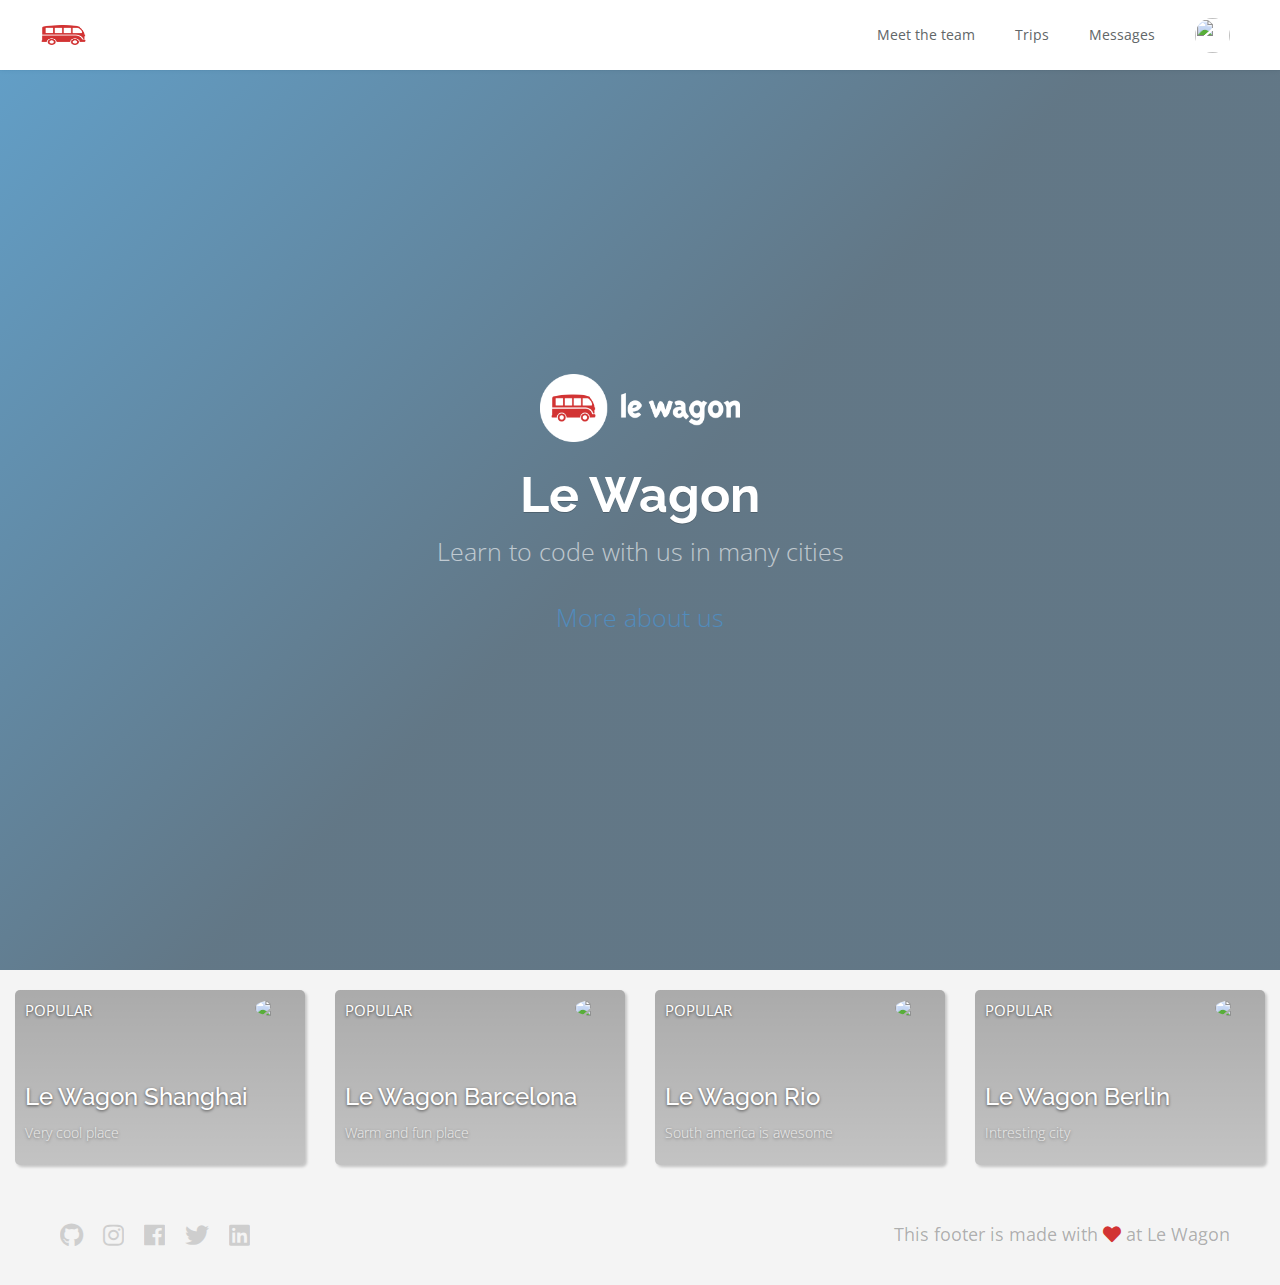
==== commit 05fa5fa5: "Automated commit at 2018-11-12 13:15:19 UTC by middleman-deploy 2.0.0-alpha" ====
--- a/index.html
+++ b/index.html
@@ -7,20 +7,118 @@
           content="width=device-width, initial-scale=1, shrink-to-fit=no">
     <!-- Use the title from a page's frontmatter if it has one -->
     <title>Le Wagon - Middleman</title>
-    <link href="stylesheets/application-d8451641.css" rel="stylesheet" />
+    <link href="stylesheets/application-e44f1716.css" rel="stylesheet" />
     <script src="javascripts/application-93de88c9.js"></script>
     <link href="images/favicon-f15af148.png" rel="icon" type="image/png" />
   </head>
   <body>
-    <div id="home">
-  <div class="home-content">
+     <div class="navbar-wagon">
+  <!-- Logo -->
+  <a href="/" class="navbar-wagon-brand">
+    <img src="images/logo-acc9c0ec.png" id="logo" alt="Logo" />
+  </a>
+
+  <!-- Right Navigation -->
+  <div class="navbar-wagon-right hidden-xs hidden-sm">
+
+   <a href="team.html" class="navbar-wagon-item navbar-wagon-link">Meet the team</a>
+    <a href="" class="navbar-wagon-item navbar-wagon-link">Trips</a>
+    <a href="" class="navbar-wagon-item navbar-wagon-link">Messages</a>
+
+    <!-- Profile picture with dropdown list -->
+    <div class="navbar-wagon-item">
+      <div class="dropdown">
+        <img src="https://kitt.lewagon.com/placeholder/users/ssaunier" class="avatar dropdown-toggle" id="navbar-wagon-menu" data-toggle="dropdown">
+        <ul class="dropdown-menu dropdown-menu-right navbar-wagon-dropdown-menu">
+          <li><a href="#">Profile</a></li>
+          <li><a href="#">Dashboard</a></li>
+          <li><a href="#">Log Out</a></li>
+        </ul>
+      </div>
+    </div>
+  </div>
+
+  <!-- Dropdown appearing on mobile only -->
+  <div class="navbar-wagon-item hidden-md hidden-lg">
+    <div class="dropdown">
+      <i class="fas fa-bars dropdown-toggle" data-toggle="dropdown" role="button"></i>
+      <ul class="dropdown-menu dropdown-menu-right navbar-wagon-dropdown-menu">
+        <li><a href="#">Host</a></li>
+        <li><a href="#">Trips</a></li>
+        <li><a href="#">Messagese</a></li>
+      </ul>
+    </div>
+  </div>
+</div>
+
+    <div class="banner" style="background-image: linear-gradient(-225deg, rgba(0,101,168,0.6) 0%, rgba(0,36,61,0.6) 50%), url('https://kitt.lewagon.com/placeholder/cities/barcelona');">
+  <div class="banner-content">
     <img src="images/logo-acc9c0ec.png" width="200" alt="Logo" />
-    <p>
-      Middleman is now running!
+    <h1>Le Wagon</h1>
+    <p>Learn to code with us in many cities</p>
+    <p class="about">
+     <a href="about.html">More about us</a>
     </p>
-    <p class="about">
-      <a href="about.html">More about this template</a>
-    </p>
+  </div>
+</div>
+
+<div class="cards">
+  <div class="col-xs-12 col-sm-6 col-md-3">
+    <div class="card" style="background-image: linear-gradient(rgba(0,0,0,0.3), rgba(0,0,0,0.2)), url('https://kitt.lewagon.com/placeholder/cities/shanghai');">
+      <div class="card-category">Popular</div>
+      <div class="card-description">
+        <h2>Le Wagon Shanghai</h2>
+        <p>Very cool place</p>
+      </div>
+      <img class="card-user" src="https://kitt.lewagon.com/placeholder/users/tgenaitay">
+      <a class="card-link" href="#" ></a>
+    </div>
+  </div>
+  <div class="col-xs-12 col-sm-6 col-md-3">
+    <div class="card" style="background-image: linear-gradient(rgba(0,0,0,0.3), rgba(0,0,0,0.2)), url('https://kitt.lewagon.com/placeholder/cities/barcelona');">
+      <div class="card-category">Popular</div>
+      <div class="card-description">
+        <h2>Le Wagon Barcelona</h2>
+        <p>Warm and fun place</p>
+      </div>
+      <img class="card-user" src="https://kitt.lewagon.com/placeholder/users/tgenaitay">
+      <a class="card-link" href="#" ></a>
+    </div>
+  </div>
+  <div class="col-xs-12 col-sm-6 col-md-3">
+    <div class="card" style="background-image: linear-gradient(rgba(0,0,0,0.3), rgba(0,0,0,0.2)), url('https://kitt.lewagon.com/placeholder/cities/rio');">
+      <div class="card-category">Popular</div>
+      <div class="card-description">
+        <h2>Le Wagon Rio</h2>
+        <p>South america is awesome</p>
+      </div>
+      <img class="card-user" src="https://kitt.lewagon.com/placeholder/users/tgenaitay">
+      <a class="card-link" href="#" ></a>
+    </div>
+  </div>
+  <div class="col-xs-12 col-sm-6 col-md-3">
+    <div class="card" style="background-image: linear-gradient(rgba(0,0,0,0.3), rgba(0,0,0,0.2)), url('https://kitt.lewagon.com/placeholder/cities/berlin');">
+      <div class="card-category">Popular</div>
+      <div class="card-description">
+        <h2>Le Wagon Berlin</h2>
+        <p>Intresting city</p>
+      </div>
+      <img class="card-user" src="https://kitt.lewagon.com/placeholder/users/tgenaitay">
+      <a class="card-link" href="#" ></a>
+    </div>
+  </div>
+</div>
+
+    <div class="footer">
+  <div class="footer-links">
+    <a href="#"><i class="fab fa-github"></i></a>
+    <a href="#"><i class="fab fa-instagram"></i></a>
+    <a href="#"><i class="fab fa-facebook"></i></a>
+    <a href="#"><i class="fab fa-twitter"></i></a>
+    <a href="#"><i class="fab fa-linkedin"></i></a>
+  </div>
+  <div class="footer-copyright">
+    This footer is made with <i class="fas fa-heart"></i> at Le Wagon
   </div>
 </div>
 
--- a/stylesheets/application-e44f1716.css
+++ b/stylesheets/application-e44f1716.css
@@ -0,0 +1,8 @@
+@import url("https://fonts.googleapis.com/css?family=Open+Sans:400,300,700|Raleway:400,100,300,700,500");/*!
+ * Bootstrap v3.3.7 (http://getbootstrap.com)
+ * Copyright 2011-2016 Twitter, Inc.
+ * Licensed under MIT (https://github.com/twbs/bootstrap/blob/master/LICENSE)
+ *//*! normalize.css v3.0.3 | MIT License | github.com/necolas/normalize.css */html{font-family:sans-serif;-ms-text-size-adjust:100%;-webkit-text-size-adjust:100%}body{margin:0}article,aside,details,figcaption,figure,footer,header,hgroup,main,menu,nav,section,summary{display:block}audio,canvas,progress,video{display:inline-block;vertical-align:baseline}audio:not([controls]){display:none;height:0}[hidden],template{display:none}a{background-color:transparent}a:active,a:hover{outline:0}abbr[title]{border-bottom:1px dotted}b,strong{font-weight:bold}dfn{font-style:italic}h1{font-size:2em;margin:0.67em 0}mark{background:#ff0;color:#000}small{font-size:80%}sub,sup{font-size:75%;line-height:0;position:relative;vertical-align:baseline}sup{top:-0.5em}sub{bottom:-0.25em}img{border:0}svg:not(:root){overflow:hidden}figure{margin:1em 40px}hr{-webkit-box-sizing:content-box;box-sizing:content-box;height:0}pre{overflow:auto}code,kbd,pre,samp{font-family:monospace, monospace;font-size:1em}button,input,optgroup,select,textarea{color:inherit;font:inherit;margin:0}button{overflow:visible}button,select{text-transform:none}button,html input[type="button"],input[type="reset"],input[type="submit"]{-webkit-appearance:button;cursor:pointer}button[disabled],html input[disabled]{cursor:default}button::-moz-focus-inner,input::-moz-focus-inner{border:0;padding:0}input{line-height:normal}input[type="checkbox"],input[type="radio"]{-webkit-box-sizing:border-box;box-sizing:border-box;padding:0}input[type="number"]::-webkit-inner-spin-button,input[type="number"]::-webkit-outer-spin-button{height:auto}input[type="search"]{-webkit-appearance:textfield;-webkit-box-sizing:content-box;box-sizing:content-box}input[type="search"]::-webkit-search-cancel-button,input[type="search"]::-webkit-search-decoration{-webkit-appearance:none}fieldset{border:1px solid #c0c0c0;margin:0 2px;padding:0.35em 0.625em 0.75em}legend{border:0;padding:0}textarea{overflow:auto}optgroup{font-weight:bold}table{border-collapse:collapse;border-spacing:0}td,th{padding:0}/*! Source: https://github.com/h5bp/html5-boilerplate/blob/master/src/css/main.css */@media print{*,*:before,*:after{background:transparent !important;color:#000 !important;-webkit-box-shadow:none !important;box-shadow:none !important;text-shadow:none !important}a,a:visited{text-decoration:underline}a[href]:after{content:" (" attr(href) ")"}abbr[title]:after{content:" (" attr(title) ")"}a[href^="#"]:after,a[href^="javascript:"]:after{content:""}pre,blockquote{border:1px solid #999;page-break-inside:avoid}thead{display:table-header-group}tr,img{page-break-inside:avoid}img{max-width:100% !important}p,h2,h3{orphans:3;widows:3}h2,h3{page-break-after:avoid}.navbar{display:none}.btn>.caret,.dropup>.btn>.caret{border-top-color:#000 !important}.label{border:1px solid #000}.table{border-collapse:collapse !important}.table td,.table th{background-color:#fff !important}.table-bordered th,.table-bordered td{border:1px solid #ddd !important}}@font-face{font-family:'Glyphicons Halflings';src:url("../assets/bootstrap/glyphicons-halflings-regular-86b6f62b.eot");src:url("../assets/bootstrap/glyphicons-halflings-regular-86b6f62b.eot?#iefix") format("embedded-opentype"),url("../assets/bootstrap/glyphicons-halflings-regular-ca35b697.woff2") format("woff2"),url("../assets/bootstrap/glyphicons-halflings-regular-278e49a8.woff") format("woff"),url("../assets/bootstrap/glyphicons-halflings-regular-44bc1850.ttf") format("truetype"),url("../assets/bootstrap/glyphicons-halflings-regular-de51a849.svg#glyphicons_halflingsregular") format("svg")}.glyphicon{position:relative;top:1px;display:inline-block;font-family:'Glyphicons Halflings';font-style:normal;font-weight:normal;line-height:1;-webkit-font-smoothing:antialiased;-moz-osx-font-smoothing:grayscale}.glyphicon-asterisk:before{content:"\002a"}.glyphicon-plus:before{content:"\002b"}.glyphicon-euro:before,.glyphicon-eur:before{content:"\20ac"}.glyphicon-minus:before{content:"\2212"}.glyphicon-cloud:before{content:"\2601"}.glyphicon-envelope:before{content:"\2709"}.glyphicon-pencil:before{content:"\270f"}.glyphicon-glass:before{content:"\e001"}.glyphicon-music:before{content:"\e002"}.glyphicon-search:before{content:"\e003"}.glyphicon-heart:before{content:"\e005"}.glyphicon-star:before{content:"\e006"}.glyphicon-star-empty:before{content:"\e007"}.glyphicon-user:before{content:"\e008"}.glyphicon-film:before{content:"\e009"}.glyphicon-th-large:before{content:"\e010"}.glyphicon-th:before{content:"\e011"}.glyphicon-th-list:before{content:"\e012"}.glyphicon-ok:before{content:"\e013"}.glyphicon-remove:before{content:"\e014"}.glyphicon-zoom-in:before{content:"\e015"}.glyphicon-zoom-out:before{content:"\e016"}.glyphicon-off:before{content:"\e017"}.glyphicon-signal:before{content:"\e018"}.glyphicon-cog:before{content:"\e019"}.glyphicon-trash:before{content:"\e020"}.glyphicon-home:before{content:"\e021"}.glyphicon-file:before{content:"\e022"}.glyphicon-time:before{content:"\e023"}.glyphicon-road:before{content:"\e024"}.glyphicon-download-alt:before{content:"\e025"}.glyphicon-download:before{content:"\e026"}.glyphicon-upload:before{content:"\e027"}.glyphicon-inbox:before{content:"\e028"}.glyphicon-play-circle:before{content:"\e029"}.glyphicon-repeat:before{content:"\e030"}.glyphicon-refresh:before{content:"\e031"}.glyphicon-list-alt:before{content:"\e032"}.glyphicon-lock:before{content:"\e033"}.glyphicon-flag:before{content:"\e034"}.glyphicon-headphones:before{content:"\e035"}.glyphicon-volume-off:before{content:"\e036"}.glyphicon-volume-down:before{content:"\e037"}.glyphicon-volume-up:before{content:"\e038"}.glyphicon-qrcode:before{content:"\e039"}.glyphicon-barcode:before{content:"\e040"}.glyphicon-tag:before{content:"\e041"}.glyphicon-tags:before{content:"\e042"}.glyphicon-book:before{content:"\e043"}.glyphicon-bookmark:before{content:"\e044"}.glyphicon-print:before{content:"\e045"}.glyphicon-camera:before{content:"\e046"}.glyphicon-font:before{content:"\e047"}.glyphicon-bold:before{content:"\e048"}.glyphicon-italic:before{content:"\e049"}.glyphicon-text-height:before{content:"\e050"}.glyphicon-text-width:before{content:"\e051"}.glyphicon-align-left:before{content:"\e052"}.glyphicon-align-center:before{content:"\e053"}.glyphicon-align-right:before{content:"\e054"}.glyphicon-align-justify:before{content:"\e055"}.glyphicon-list:before{content:"\e056"}.glyphicon-indent-left:before{content:"\e057"}.glyphicon-indent-right:before{content:"\e058"}.glyphicon-facetime-video:before{content:"\e059"}.glyphicon-picture:before{content:"\e060"}.glyphicon-map-marker:before{content:"\e062"}.glyphicon-adjust:before{content:"\e063"}.glyphicon-tint:before{content:"\e064"}.glyphicon-edit:before{content:"\e065"}.glyphicon-share:before{content:"\e066"}.glyphicon-check:before{content:"\e067"}.glyphicon-move:before{content:"\e068"}.glyphicon-step-backward:before{content:"\e069"}.glyphicon-fast-backward:before{content:"\e070"}.glyphicon-backward:before{content:"\e071"}.glyphicon-play:before{content:"\e072"}.glyphicon-pause:before{content:"\e073"}.glyphicon-stop:before{content:"\e074"}.glyphicon-forward:before{content:"\e075"}.glyphicon-fast-forward:before{content:"\e076"}.glyphicon-step-forward:before{content:"\e077"}.glyphicon-eject:before{content:"\e078"}.glyphicon-chevron-left:before{content:"\e079"}.glyphicon-chevron-right:before{content:"\e080"}.glyphicon-plus-sign:before{content:"\e081"}.glyphicon-minus-sign:before{content:"\e082"}.glyphicon-remove-sign:before{content:"\e083"}.glyphicon-ok-sign:before{content:"\e084"}.glyphicon-question-sign:before{content:"\e085"}.glyphicon-info-sign:before{content:"\e086"}.glyphicon-screenshot:before{content:"\e087"}.glyphicon-remove-circle:before{content:"\e088"}.glyphicon-ok-circle:before{content:"\e089"}.glyphicon-ban-circle:before{content:"\e090"}.glyphicon-arrow-left:before{content:"\e091"}.glyphicon-arrow-right:before{content:"\e092"}.glyphicon-arrow-up:before{content:"\e093"}.glyphicon-arrow-down:before{content:"\e094"}.glyphicon-share-alt:before{content:"\e095"}.glyphicon-resize-full:before{content:"\e096"}.glyphicon-resize-small:before{content:"\e097"}.glyphicon-exclamation-sign:before{content:"\e101"}.glyphicon-gift:before{content:"\e102"}.glyphicon-leaf:before{content:"\e103"}.glyphicon-fire:before{content:"\e104"}.glyphicon-eye-open:before{content:"\e105"}.glyphicon-eye-close:before{content:"\e106"}.glyphicon-warning-sign:before{content:"\e107"}.glyphicon-plane:before{content:"\e108"}.glyphicon-calendar:before{content:"\e109"}.glyphicon-random:before{content:"\e110"}.glyphicon-comment:before{content:"\e111"}.glyphicon-magnet:before{content:"\e112"}.glyphicon-chevron-up:before{content:"\e113"}.glyphicon-chevron-down:before{content:"\e114"}.glyphicon-retweet:before{content:"\e115"}.glyphicon-shopping-cart:before{content:"\e116"}.glyphicon-folder-close:before{content:"\e117"}.glyphicon-folder-open:before{content:"\e118"}.glyphicon-resize-vertical:before{content:"\e119"}.glyphicon-resize-horizontal:before{content:"\e120"}.glyphicon-hdd:before{content:"\e121"}.glyphicon-bullhorn:before{content:"\e122"}.glyphicon-bell:before{content:"\e123"}.glyphicon-certificate:before{content:"\e124"}.glyphicon-thumbs-up:before{content:"\e125"}.glyphicon-thumbs-down:before{content:"\e126"}.glyphicon-hand-right:before{content:"\e127"}.glyphicon-hand-left:before{content:"\e128"}.glyphicon-hand-up:before{content:"\e129"}.glyphicon-hand-down:before{content:"\e130"}.glyphicon-circle-arrow-right:before{content:"\e131"}.glyphicon-circle-arrow-left:before{content:"\e132"}.glyphicon-circle-arrow-up:before{content:"\e133"}.glyphicon-circle-arrow-down:before{content:"\e134"}.glyphicon-globe:before{content:"\e135"}.glyphicon-wrench:before{content:"\e136"}.glyphicon-tasks:before{content:"\e137"}.glyphicon-filter:before{content:"\e138"}.glyphicon-briefcase:before{content:"\e139"}.glyphicon-fullscreen:before{content:"\e140"}.glyphicon-dashboard:before{content:"\e141"}.glyphicon-paperclip:before{content:"\e142"}.glyphicon-heart-empty:before{content:"\e143"}.glyphicon-link:before{content:"\e144"}.glyphicon-phone:before{content:"\e145"}.glyphicon-pushpin:before{content:"\e146"}.glyphicon-usd:before{content:"\e148"}.glyphicon-gbp:before{content:"\e149"}.glyphicon-sort:before{content:"\e150"}.glyphicon-sort-by-alphabet:before{content:"\e151"}.glyphicon-sort-by-alphabet-alt:before{content:"\e152"}.glyphicon-sort-by-order:before{content:"\e153"}.glyphicon-sort-by-order-alt:before{content:"\e154"}.glyphicon-sort-by-attributes:before{content:"\e155"}.glyphicon-sort-by-attributes-alt:before{content:"\e156"}.glyphicon-unchecked:before{content:"\e157"}.glyphicon-expand:before{content:"\e158"}.glyphicon-collapse-down:before{content:"\e159"}.glyphicon-collapse-up:before{content:"\e160"}.glyphicon-log-in:before{content:"\e161"}.glyphicon-flash:before{content:"\e162"}.glyphicon-log-out:before{content:"\e163"}.glyphicon-new-window:before{content:"\e164"}.glyphicon-record:before{content:"\e165"}.glyphicon-save:before{content:"\e166"}.glyphicon-open:before{content:"\e167"}.glyphicon-saved:before{content:"\e168"}.glyphicon-import:before{content:"\e169"}.glyphicon-export:before{content:"\e170"}.glyphicon-send:before{content:"\e171"}.glyphicon-floppy-disk:before{content:"\e172"}.glyphicon-floppy-saved:before{content:"\e173"}.glyphicon-floppy-remove:before{content:"\e174"}.glyphicon-floppy-save:before{content:"\e175"}.glyphicon-floppy-open:before{content:"\e176"}.glyphicon-credit-card:before{content:"\e177"}.glyphicon-transfer:before{content:"\e178"}.glyphicon-cutlery:before{content:"\e179"}.glyphicon-header:before{content:"\e180"}.glyphicon-compressed:before{content:"\e181"}.glyphicon-earphone:before{content:"\e182"}.glyphicon-phone-alt:before{content:"\e183"}.glyphicon-tower:before{content:"\e184"}.glyphicon-stats:before{content:"\e185"}.glyphicon-sd-video:before{content:"\e186"}.glyphicon-hd-video:before{content:"\e187"}.glyphicon-subtitles:before{content:"\e188"}.glyphicon-sound-stereo:before{content:"\e189"}.glyphicon-sound-dolby:before{content:"\e190"}.glyphicon-sound-5-1:before{content:"\e191"}.glyphicon-sound-6-1:before{content:"\e192"}.glyphicon-sound-7-1:before{content:"\e193"}.glyphicon-copyright-mark:before{content:"\e194"}.glyphicon-registration-mark:before{content:"\e195"}.glyphicon-cloud-download:before{content:"\e197"}.glyphicon-cloud-upload:before{content:"\e198"}.glyphicon-tree-conifer:before{content:"\e199"}.glyphicon-tree-deciduous:before{content:"\e200"}.glyphicon-cd:before{content:"\e201"}.glyphicon-save-file:before{content:"\e202"}.glyphicon-open-file:before{content:"\e203"}.glyphicon-level-up:before{content:"\e204"}.glyphicon-copy:before{content:"\e205"}.glyphicon-paste:before{content:"\e206"}.glyphicon-alert:before{content:"\e209"}.glyphicon-equalizer:before{content:"\e210"}.glyphicon-king:before{content:"\e211"}.glyphicon-queen:before{content:"\e212"}.glyphicon-pawn:before{content:"\e213"}.glyphicon-bishop:before{content:"\e214"}.glyphicon-knight:before{content:"\e215"}.glyphicon-baby-formula:before{content:"\e216"}.glyphicon-tent:before{content:"\26fa"}.glyphicon-blackboard:before{content:"\e218"}.glyphicon-bed:before{content:"\e219"}.glyphicon-apple:before{content:"\f8ff"}.glyphicon-erase:before{content:"\e221"}.glyphicon-hourglass:before{content:"\231b"}.glyphicon-lamp:before{content:"\e223"}.glyphicon-duplicate:before{content:"\e224"}.glyphicon-piggy-bank:before{content:"\e225"}.glyphicon-scissors:before{content:"\e226"}.glyphicon-bitcoin:before{content:"\e227"}.glyphicon-btc:before{content:"\e227"}.glyphicon-xbt:before{content:"\e227"}.glyphicon-yen:before{content:"\00a5"}.glyphicon-jpy:before{content:"\00a5"}.glyphicon-ruble:before{content:"\20bd"}.glyphicon-rub:before{content:"\20bd"}.glyphicon-scale:before{content:"\e230"}.glyphicon-ice-lolly:before{content:"\e231"}.glyphicon-ice-lolly-tasted:before{content:"\e232"}.glyphicon-education:before{content:"\e233"}.glyphicon-option-horizontal:before{content:"\e234"}.glyphicon-option-vertical:before{content:"\e235"}.glyphicon-menu-hamburger:before{content:"\e236"}.glyphicon-modal-window:before{content:"\e237"}.glyphicon-oil:before{content:"\e238"}.glyphicon-grain:before{content:"\e239"}.glyphicon-sunglasses:before{content:"\e240"}.glyphicon-text-size:before{content:"\e241"}.glyphicon-text-color:before{content:"\e242"}.glyphicon-text-background:before{content:"\e243"}.glyphicon-object-align-top:before{content:"\e244"}.glyphicon-object-align-bottom:before{content:"\e245"}.glyphicon-object-align-horizontal:before{content:"\e246"}.glyphicon-object-align-left:before{content:"\e247"}.glyphicon-object-align-vertical:before{content:"\e248"}.glyphicon-object-align-right:before{content:"\e249"}.glyphicon-triangle-right:before{content:"\e250"}.glyphicon-triangle-left:before{content:"\e251"}.glyphicon-triangle-bottom:before{content:"\e252"}.glyphicon-triangle-top:before{content:"\e253"}.glyphicon-console:before{content:"\e254"}.glyphicon-superscript:before{content:"\e255"}.glyphicon-subscript:before{content:"\e256"}.glyphicon-menu-left:before{content:"\e257"}.glyphicon-menu-right:before{content:"\e258"}.glyphicon-menu-down:before{content:"\e259"}.glyphicon-menu-up:before{content:"\e260"}*{-webkit-box-sizing:border-box;box-sizing:border-box}*:before,*:after{-webkit-box-sizing:border-box;box-sizing:border-box}html{font-size:10px;-webkit-tap-highlight-color:transparent}body{font-family:"Open Sans", "Helvetica", "sans-serif";font-size:18px;line-height:1.42857143;color:#333333;background-color:#F4F4F4}input,button,select,textarea{font-family:inherit;font-size:inherit;line-height:inherit}a{color:#469AE0;text-decoration:none}a:hover,a:focus{color:#1f74ba;text-decoration:underline}a:focus{outline:5px auto -webkit-focus-ring-color;outline-offset:-2px}figure{margin:0}img{vertical-align:middle}.img-responsive{display:block;max-width:100%;height:auto}.img-rounded{border-radius:2px}.img-thumbnail{padding:4px;line-height:1.42857143;background-color:#F4F4F4;border:1px solid #ddd;border-radius:2px;-webkit-transition:all 0.2s ease-in-out;transition:all 0.2s ease-in-out;display:inline-block;max-width:100%;height:auto}.img-circle{border-radius:50%}hr{margin-top:25px;margin-bottom:25px;border:0;border-top:1px solid #eeeeee}.sr-only{position:absolute;width:1px;height:1px;margin:-1px;padding:0;overflow:hidden;clip:rect(0, 0, 0, 0);border:0}.sr-only-focusable:active,.sr-only-focusable:focus{position:static;width:auto;height:auto;margin:0;overflow:visible;clip:auto}[role="button"]{cursor:pointer}h1,h2,h3,h4,h5,h6,.h1,.h2,.h3,.h4,.h5,.h6{font-family:"Raleway", "Helvetica", "sans-serif";font-weight:500;line-height:1.1;color:inherit}h1 small,h1 .small,h2 small,h2 .small,h3 small,h3 .small,h4 small,h4 .small,h5 small,h5 .small,h6 small,h6 .small,.h1 small,.h1 .small,.h2 small,.h2 .small,.h3 small,.h3 .small,.h4 small,.h4 .small,.h5 small,.h5 .small,.h6 small,.h6 .small{font-weight:normal;line-height:1;color:#777777}h1,.h1,h2,.h2,h3,.h3{margin-top:25px;margin-bottom:12.5px}h1 small,h1 .small,.h1 small,.h1 .small,h2 small,h2 .small,.h2 small,.h2 .small,h3 small,h3 .small,.h3 small,.h3 .small{font-size:65%}h4,.h4,h5,.h5,h6,.h6{margin-top:12.5px;margin-bottom:12.5px}h4 small,h4 .small,.h4 small,.h4 .small,h5 small,h5 .small,.h5 small,.h5 .small,h6 small,h6 .small,.h6 small,.h6 .small{font-size:75%}h1,.h1{font-size:46px}h2,.h2{font-size:38px}h3,.h3{font-size:31px}h4,.h4{font-size:23px}h5,.h5{font-size:18px}h6,.h6{font-size:16px}p{margin:0 0 12.5px}.lead{margin-bottom:25px;font-size:20px;font-weight:300;line-height:1.4}@media (min-width: 768px){.lead{font-size:27px}}small,.small{font-size:88%}mark,.mark{background-color:#fcf8e3;padding:.2em}.text-left{text-align:left}.text-right{text-align:right}.text-center{text-align:center}.text-justify{text-align:justify}.text-nowrap{white-space:nowrap}.text-lowercase{text-transform:lowercase}.text-uppercase,.initialism{text-transform:uppercase}.text-capitalize{text-transform:capitalize}.text-muted{color:#777777}.text-primary{color:#469AE0}a.text-primary:hover,a.text-primary:focus{color:#2381d0}.text-success{color:#3c763d}a.text-success:hover,a.text-success:focus{color:#2b542c}.text-info{color:#31708f}a.text-info:hover,a.text-info:focus{color:#245269}.text-warning{color:#8a6d3b}a.text-warning:hover,a.text-warning:focus{color:#66512c}.text-danger{color:#a94442}a.text-danger:hover,a.text-danger:focus{color:#843534}.bg-primary{color:#fff}.bg-primary{background-color:#469AE0}a.bg-primary:hover,a.bg-primary:focus{background-color:#2381d0}.bg-success{background-color:#dff0d8}a.bg-success:hover,a.bg-success:focus{background-color:#c1e2b3}.bg-info{background-color:#d9edf7}a.bg-info:hover,a.bg-info:focus{background-color:#afd9ee}.bg-warning{background-color:#fcf8e3}a.bg-warning:hover,a.bg-warning:focus{background-color:#f7ecb5}.bg-danger{background-color:#f2dede}a.bg-danger:hover,a.bg-danger:focus{background-color:#e4b9b9}.page-header{padding-bottom:11.5px;margin:50px 0 25px;border-bottom:1px solid #eeeeee}ul,ol{margin-top:0;margin-bottom:12.5px}ul ul,ul ol,ol ul,ol ol{margin-bottom:0}.list-unstyled{padding-left:0;list-style:none}.list-inline{padding-left:0;list-style:none;margin-left:-5px}.list-inline>li{display:inline-block;padding-left:5px;padding-right:5px}dl{margin-top:0;margin-bottom:25px}dt,dd{line-height:1.42857143}dt{font-weight:bold}dd{margin-left:0}.dl-horizontal dd:before,.dl-horizontal dd:after{content:" ";display:table}.dl-horizontal dd:after{clear:both}@media (min-width: 768px){.dl-horizontal dt{float:left;width:160px;clear:left;text-align:right;overflow:hidden;text-overflow:ellipsis;white-space:nowrap}.dl-horizontal dd{margin-left:180px}}abbr[title],abbr[data-original-title]{cursor:help;border-bottom:1px dotted #777777}.initialism{font-size:90%}blockquote{padding:12.5px 25px;margin:0 0 25px;font-size:22.5px;border-left:5px solid #eeeeee}blockquote p:last-child,blockquote ul:last-child,blockquote ol:last-child{margin-bottom:0}blockquote footer,blockquote small,blockquote .small{display:block;font-size:80%;line-height:1.42857143;color:#777777}blockquote footer:before,blockquote small:before,blockquote .small:before{content:'\2014 \00A0'}.blockquote-reverse,blockquote.pull-right{padding-right:15px;padding-left:0;border-right:5px solid #eeeeee;border-left:0;text-align:right}.blockquote-reverse footer:before,.blockquote-reverse small:before,.blockquote-reverse .small:before,blockquote.pull-right footer:before,blockquote.pull-right small:before,blockquote.pull-right .small:before{content:''}.blockquote-reverse footer:after,.blockquote-reverse small:after,.blockquote-reverse .small:after,blockquote.pull-right footer:after,blockquote.pull-right small:after,blockquote.pull-right .small:after{content:'\00A0 \2014'}address{margin-bottom:25px;font-style:normal;line-height:1.42857143}code,kbd,pre,samp{font-family:Menlo, Monaco, Consolas, "Courier New", monospace}code{padding:2px 4px;font-size:90%;color:#c7254e;background-color:#f9f2f4;border-radius:2px}kbd{padding:2px 4px;font-size:90%;color:#fff;background-color:#333;border-radius:2px;-webkit-box-shadow:inset 0 -1px 0 rgba(0,0,0,0.25);box-shadow:inset 0 -1px 0 rgba(0,0,0,0.25)}kbd kbd{padding:0;font-size:100%;font-weight:bold;-webkit-box-shadow:none;box-shadow:none}pre{display:block;padding:12px;margin:0 0 12.5px;font-size:17px;line-height:1.42857143;word-break:break-all;word-wrap:break-word;color:#333333;background-color:#f5f5f5;border:1px solid #ccc;border-radius:2px}pre code{padding:0;font-size:inherit;color:inherit;white-space:pre-wrap;background-color:transparent;border-radius:0}.pre-scrollable{max-height:340px;overflow-y:scroll}.container{margin-right:auto;margin-left:auto;padding-left:15px;padding-right:15px}.container:before,.container:after{content:" ";display:table}.container:after{clear:both}@media (min-width: 768px){.container{width:750px}}@media (min-width: 992px){.container{width:970px}}@media (min-width: 1200px){.container{width:1170px}}.container-fluid{margin-right:auto;margin-left:auto;padding-left:15px;padding-right:15px}.container-fluid:before,.container-fluid:after{content:" ";display:table}.container-fluid:after{clear:both}.row{margin-left:-15px;margin-right:-15px}.row:before,.row:after{content:" ";display:table}.row:after{clear:both}.col-xs-1,.col-sm-1,.col-md-1,.col-lg-1,.col-xs-2,.col-sm-2,.col-md-2,.col-lg-2,.col-xs-3,.col-sm-3,.col-md-3,.col-lg-3,.col-xs-4,.col-sm-4,.col-md-4,.col-lg-4,.col-xs-5,.col-sm-5,.col-md-5,.col-lg-5,.col-xs-6,.col-sm-6,.col-md-6,.col-lg-6,.col-xs-7,.col-sm-7,.col-md-7,.col-lg-7,.col-xs-8,.col-sm-8,.col-md-8,.col-lg-8,.col-xs-9,.col-sm-9,.col-md-9,.col-lg-9,.col-xs-10,.col-sm-10,.col-md-10,.col-lg-10,.col-xs-11,.col-sm-11,.col-md-11,.col-lg-11,.col-xs-12,.col-sm-12,.col-md-12,.col-lg-12{position:relative;min-height:1px;padding-left:15px;padding-right:15px}.col-xs-1,.col-xs-2,.col-xs-3,.col-xs-4,.col-xs-5,.col-xs-6,.col-xs-7,.col-xs-8,.col-xs-9,.col-xs-10,.col-xs-11,.col-xs-12{float:left}.col-xs-1{width:8.33333333%}.col-xs-2{width:16.66666667%}.col-xs-3{width:25%}.col-xs-4{width:33.33333333%}.col-xs-5{width:41.66666667%}.col-xs-6{width:50%}.col-xs-7{width:58.33333333%}.col-xs-8{width:66.66666667%}.col-xs-9{width:75%}.col-xs-10{width:83.33333333%}.col-xs-11{width:91.66666667%}.col-xs-12{width:100%}.col-xs-pull-0{right:auto}.col-xs-pull-1{right:8.33333333%}.col-xs-pull-2{right:16.66666667%}.col-xs-pull-3{right:25%}.col-xs-pull-4{right:33.33333333%}.col-xs-pull-5{right:41.66666667%}.col-xs-pull-6{right:50%}.col-xs-pull-7{right:58.33333333%}.col-xs-pull-8{right:66.66666667%}.col-xs-pull-9{right:75%}.col-xs-pull-10{right:83.33333333%}.col-xs-pull-11{right:91.66666667%}.col-xs-pull-12{right:100%}.col-xs-push-0{left:auto}.col-xs-push-1{left:8.33333333%}.col-xs-push-2{left:16.66666667%}.col-xs-push-3{left:25%}.col-xs-push-4{left:33.33333333%}.col-xs-push-5{left:41.66666667%}.col-xs-push-6{left:50%}.col-xs-push-7{left:58.33333333%}.col-xs-push-8{left:66.66666667%}.col-xs-push-9{left:75%}.col-xs-push-10{left:83.33333333%}.col-xs-push-11{left:91.66666667%}.col-xs-push-12{left:100%}.col-xs-offset-0{margin-left:0%}.col-xs-offset-1{margin-left:8.33333333%}.col-xs-offset-2{margin-left:16.66666667%}.col-xs-offset-3{margin-left:25%}.col-xs-offset-4{margin-left:33.33333333%}.col-xs-offset-5{margin-left:41.66666667%}.col-xs-offset-6{margin-left:50%}.col-xs-offset-7{margin-left:58.33333333%}.col-xs-offset-8{margin-left:66.66666667%}.col-xs-offset-9{margin-left:75%}.col-xs-offset-10{margin-left:83.33333333%}.col-xs-offset-11{margin-left:91.66666667%}.col-xs-offset-12{margin-left:100%}@media (min-width: 768px){.col-sm-1,.col-sm-2,.col-sm-3,.col-sm-4,.col-sm-5,.col-sm-6,.col-sm-7,.col-sm-8,.col-sm-9,.col-sm-10,.col-sm-11,.col-sm-12{float:left}.col-sm-1{width:8.33333333%}.col-sm-2{width:16.66666667%}.col-sm-3{width:25%}.col-sm-4{width:33.33333333%}.col-sm-5{width:41.66666667%}.col-sm-6{width:50%}.col-sm-7{width:58.33333333%}.col-sm-8{width:66.66666667%}.col-sm-9{width:75%}.col-sm-10{width:83.33333333%}.col-sm-11{width:91.66666667%}.col-sm-12{width:100%}.col-sm-pull-0{right:auto}.col-sm-pull-1{right:8.33333333%}.col-sm-pull-2{right:16.66666667%}.col-sm-pull-3{right:25%}.col-sm-pull-4{right:33.33333333%}.col-sm-pull-5{right:41.66666667%}.col-sm-pull-6{right:50%}.col-sm-pull-7{right:58.33333333%}.col-sm-pull-8{right:66.66666667%}.col-sm-pull-9{right:75%}.col-sm-pull-10{right:83.33333333%}.col-sm-pull-11{right:91.66666667%}.col-sm-pull-12{right:100%}.col-sm-push-0{left:auto}.col-sm-push-1{left:8.33333333%}.col-sm-push-2{left:16.66666667%}.col-sm-push-3{left:25%}.col-sm-push-4{left:33.33333333%}.col-sm-push-5{left:41.66666667%}.col-sm-push-6{left:50%}.col-sm-push-7{left:58.33333333%}.col-sm-push-8{left:66.66666667%}.col-sm-push-9{left:75%}.col-sm-push-10{left:83.33333333%}.col-sm-push-11{left:91.66666667%}.col-sm-push-12{left:100%}.col-sm-offset-0{margin-left:0%}.col-sm-offset-1{margin-left:8.33333333%}.col-sm-offset-2{margin-left:16.66666667%}.col-sm-offset-3{margin-left:25%}.col-sm-offset-4{margin-left:33.33333333%}.col-sm-offset-5{margin-left:41.66666667%}.col-sm-offset-6{margin-left:50%}.col-sm-offset-7{margin-left:58.33333333%}.col-sm-offset-8{margin-left:66.66666667%}.col-sm-offset-9{margin-left:75%}.col-sm-offset-10{margin-left:83.33333333%}.col-sm-offset-11{margin-left:91.66666667%}.col-sm-offset-12{margin-left:100%}}@media (min-width: 992px){.col-md-1,.col-md-2,.col-md-3,.col-md-4,.col-md-5,.col-md-6,.col-md-7,.col-md-8,.col-md-9,.col-md-10,.col-md-11,.col-md-12{float:left}.col-md-1{width:8.33333333%}.col-md-2{width:16.66666667%}.col-md-3{width:25%}.col-md-4{width:33.33333333%}.col-md-5{width:41.66666667%}.col-md-6{width:50%}.col-md-7{width:58.33333333%}.col-md-8{width:66.66666667%}.col-md-9{width:75%}.col-md-10{width:83.33333333%}.col-md-11{width:91.66666667%}.col-md-12{width:100%}.col-md-pull-0{right:auto}.col-md-pull-1{right:8.33333333%}.col-md-pull-2{right:16.66666667%}.col-md-pull-3{right:25%}.col-md-pull-4{right:33.33333333%}.col-md-pull-5{right:41.66666667%}.col-md-pull-6{right:50%}.col-md-pull-7{right:58.33333333%}.col-md-pull-8{right:66.66666667%}.col-md-pull-9{right:75%}.col-md-pull-10{right:83.33333333%}.col-md-pull-11{right:91.66666667%}.col-md-pull-12{right:100%}.col-md-push-0{left:auto}.col-md-push-1{left:8.33333333%}.col-md-push-2{left:16.66666667%}.col-md-push-3{left:25%}.col-md-push-4{left:33.33333333%}.col-md-push-5{left:41.66666667%}.col-md-push-6{left:50%}.col-md-push-7{left:58.33333333%}.col-md-push-8{left:66.66666667%}.col-md-push-9{left:75%}.col-md-push-10{left:83.33333333%}.col-md-push-11{left:91.66666667%}.col-md-push-12{left:100%}.col-md-offset-0{margin-left:0%}.col-md-offset-1{margin-left:8.33333333%}.col-md-offset-2{margin-left:16.66666667%}.col-md-offset-3{margin-left:25%}.col-md-offset-4{margin-left:33.33333333%}.col-md-offset-5{margin-left:41.66666667%}.col-md-offset-6{margin-left:50%}.col-md-offset-7{margin-left:58.33333333%}.col-md-offset-8{margin-left:66.66666667%}.col-md-offset-9{margin-left:75%}.col-md-offset-10{margin-left:83.33333333%}.col-md-offset-11{margin-left:91.66666667%}.col-md-offset-12{margin-left:100%}}@media (min-width: 1200px){.col-lg-1,.col-lg-2,.col-lg-3,.col-lg-4,.col-lg-5,.col-lg-6,.col-lg-7,.col-lg-8,.col-lg-9,.col-lg-10,.col-lg-11,.col-lg-12{float:left}.col-lg-1{width:8.33333333%}.col-lg-2{width:16.66666667%}.col-lg-3{width:25%}.col-lg-4{width:33.33333333%}.col-lg-5{width:41.66666667%}.col-lg-6{width:50%}.col-lg-7{width:58.33333333%}.col-lg-8{width:66.66666667%}.col-lg-9{width:75%}.col-lg-10{width:83.33333333%}.col-lg-11{width:91.66666667%}.col-lg-12{width:100%}.col-lg-pull-0{right:auto}.col-lg-pull-1{right:8.33333333%}.col-lg-pull-2{right:16.66666667%}.col-lg-pull-3{right:25%}.col-lg-pull-4{right:33.33333333%}.col-lg-pull-5{right:41.66666667%}.col-lg-pull-6{right:50%}.col-lg-pull-7{right:58.33333333%}.col-lg-pull-8{right:66.66666667%}.col-lg-pull-9{right:75%}.col-lg-pull-10{right:83.33333333%}.col-lg-pull-11{right:91.66666667%}.col-lg-pull-12{right:100%}.col-lg-push-0{left:auto}.col-lg-push-1{left:8.33333333%}.col-lg-push-2{left:16.66666667%}.col-lg-push-3{left:25%}.col-lg-push-4{left:33.33333333%}.col-lg-push-5{left:41.66666667%}.col-lg-push-6{left:50%}.col-lg-push-7{left:58.33333333%}.col-lg-push-8{left:66.66666667%}.col-lg-push-9{left:75%}.col-lg-push-10{left:83.33333333%}.col-lg-push-11{left:91.66666667%}.col-lg-push-12{left:100%}.col-lg-offset-0{margin-left:0%}.col-lg-offset-1{margin-left:8.33333333%}.col-lg-offset-2{margin-left:16.66666667%}.col-lg-offset-3{margin-left:25%}.col-lg-offset-4{margin-left:33.33333333%}.col-lg-offset-5{margin-left:41.66666667%}.col-lg-offset-6{margin-left:50%}.col-lg-offset-7{margin-left:58.33333333%}.col-lg-offset-8{margin-left:66.66666667%}.col-lg-offset-9{margin-left:75%}.col-lg-offset-10{margin-left:83.33333333%}.col-lg-offset-11{margin-left:91.66666667%}.col-lg-offset-12{margin-left:100%}}table{background-color:transparent}caption{padding-top:8px;padding-bottom:8px;color:#777777;text-align:left}th{text-align:left}.table{width:100%;max-width:100%;margin-bottom:25px}.table>thead>tr>th,.table>thead>tr>td,.table>tbody>tr>th,.table>tbody>tr>td,.table>tfoot>tr>th,.table>tfoot>tr>td{padding:8px;line-height:1.42857143;vertical-align:top;border-top:1px solid #ddd}.table>thead>tr>th{vertical-align:bottom;border-bottom:2px solid #ddd}.table>caption+thead>tr:first-child>th,.table>caption+thead>tr:first-child>td,.table>colgroup+thead>tr:first-child>th,.table>colgroup+thead>tr:first-child>td,.table>thead:first-child>tr:first-child>th,.table>thead:first-child>tr:first-child>td{border-top:0}.table>tbody+tbody{border-top:2px solid #ddd}.table .table{background-color:#F4F4F4}.table-condensed>thead>tr>th,.table-condensed>thead>tr>td,.table-condensed>tbody>tr>th,.table-condensed>tbody>tr>td,.table-condensed>tfoot>tr>th,.table-condensed>tfoot>tr>td{padding:5px}.table-bordered{border:1px solid #ddd}.table-bordered>thead>tr>th,.table-bordered>thead>tr>td,.table-bordered>tbody>tr>th,.table-bordered>tbody>tr>td,.table-bordered>tfoot>tr>th,.table-bordered>tfoot>tr>td{border:1px solid #ddd}.table-bordered>thead>tr>th,.table-bordered>thead>tr>td{border-bottom-width:2px}.table-striped>tbody>tr:nth-of-type(odd){background-color:#f9f9f9}.table-hover>tbody>tr:hover{background-color:#f5f5f5}table col[class*="col-"]{position:static;float:none;display:table-column}table td[class*="col-"],table th[class*="col-"]{position:static;float:none;display:table-cell}.table>thead>tr>td.active,.table>thead>tr>th.active,.table>thead>tr.active>td,.table>thead>tr.active>th,.table>tbody>tr>td.active,.table>tbody>tr>th.active,.table>tbody>tr.active>td,.table>tbody>tr.active>th,.table>tfoot>tr>td.active,.table>tfoot>tr>th.active,.table>tfoot>tr.active>td,.table>tfoot>tr.active>th{background-color:#f5f5f5}.table-hover>tbody>tr>td.active:hover,.table-hover>tbody>tr>th.active:hover,.table-hover>tbody>tr.active:hover>td,.table-hover>tbody>tr:hover>.active,.table-hover>tbody>tr.active:hover>th{background-color:#e8e8e8}.table>thead>tr>td.success,.table>thead>tr>th.success,.table>thead>tr.success>td,.table>thead>tr.success>th,.table>tbody>tr>td.success,.table>tbody>tr>th.success,.table>tbody>tr.success>td,.table>tbody>tr.success>th,.table>tfoot>tr>td.success,.table>tfoot>tr>th.success,.table>tfoot>tr.success>td,.table>tfoot>tr.success>th{background-color:#dff0d8}.table-hover>tbody>tr>td.success:hover,.table-hover>tbody>tr>th.success:hover,.table-hover>tbody>tr.success:hover>td,.table-hover>tbody>tr:hover>.success,.table-hover>tbody>tr.success:hover>th{background-color:#d0e9c6}.table>thead>tr>td.info,.table>thead>tr>th.info,.table>thead>tr.info>td,.table>thead>tr.info>th,.table>tbody>tr>td.info,.table>tbody>tr>th.info,.table>tbody>tr.info>td,.table>tbody>tr.info>th,.table>tfoot>tr>td.info,.table>tfoot>tr>th.info,.table>tfoot>tr.info>td,.table>tfoot>tr.info>th{background-color:#d9edf7}.table-hover>tbody>tr>td.info:hover,.table-hover>tbody>tr>th.info:hover,.table-hover>tbody>tr.info:hover>td,.table-hover>tbody>tr:hover>.info,.table-hover>tbody>tr.info:hover>th{background-color:#c4e3f3}.table>thead>tr>td.warning,.table>thead>tr>th.warning,.table>thead>tr.warning>td,.table>thead>tr.warning>th,.table>tbody>tr>td.warning,.table>tbody>tr>th.warning,.table>tbody>tr.warning>td,.table>tbody>tr.warning>th,.table>tfoot>tr>td.warning,.table>tfoot>tr>th.warning,.table>tfoot>tr.warning>td,.table>tfoot>tr.warning>th{background-color:#fcf8e3}.table-hover>tbody>tr>td.warning:hover,.table-hover>tbody>tr>th.warning:hover,.table-hover>tbody>tr.warning:hover>td,.table-hover>tbody>tr:hover>.warning,.table-hover>tbody>tr.warning:hover>th{background-color:#faf2cc}.table>thead>tr>td.danger,.table>thead>tr>th.danger,.table>thead>tr.danger>td,.table>thead>tr.danger>th,.table>tbody>tr>td.danger,.table>tbody>tr>th.danger,.table>tbody>tr.danger>td,.table>tbody>tr.danger>th,.table>tfoot>tr>td.danger,.table>tfoot>tr>th.danger,.table>tfoot>tr.danger>td,.table>tfoot>tr.danger>th{background-color:#f2dede}.table-hover>tbody>tr>td.danger:hover,.table-hover>tbody>tr>th.danger:hover,.table-hover>tbody>tr.danger:hover>td,.table-hover>tbody>tr:hover>.danger,.table-hover>tbody>tr.danger:hover>th{background-color:#ebcccc}.table-responsive{overflow-x:auto;min-height:0.01%}@media screen and (max-width: 767px){.table-responsive{width:100%;margin-bottom:18.75px;overflow-y:hidden;-ms-overflow-style:-ms-autohiding-scrollbar;border:1px solid #ddd}.table-responsive>.table{margin-bottom:0}.table-responsive>.table>thead>tr>th,.table-responsive>.table>thead>tr>td,.table-responsive>.table>tbody>tr>th,.table-responsive>.table>tbody>tr>td,.table-responsive>.table>tfoot>tr>th,.table-responsive>.table>tfoot>tr>td{white-space:nowrap}.table-responsive>.table-bordered{border:0}.table-responsive>.table-bordered>thead>tr>th:first-child,.table-responsive>.table-bordered>thead>tr>td:first-child,.table-responsive>.table-bordered>tbody>tr>th:first-child,.table-responsive>.table-bordered>tbody>tr>td:first-child,.table-responsive>.table-bordered>tfoot>tr>th:first-child,.table-responsive>.table-bordered>tfoot>tr>td:first-child{border-left:0}.table-responsive>.table-bordered>thead>tr>th:last-child,.table-responsive>.table-bordered>thead>tr>td:last-child,.table-responsive>.table-bordered>tbody>tr>th:last-child,.table-responsive>.table-bordered>tbody>tr>td:last-child,.table-responsive>.table-bordered>tfoot>tr>th:last-child,.table-responsive>.table-bordered>tfoot>tr>td:last-child{border-right:0}.table-responsive>.table-bordered>tbody>tr:last-child>th,.table-responsive>.table-bordered>tbody>tr:last-child>td,.table-responsive>.table-bordered>tfoot>tr:last-child>th,.table-responsive>.table-bordered>tfoot>tr:last-child>td{border-bottom:0}}fieldset{padding:0;margin:0;border:0;min-width:0}legend{display:block;width:100%;padding:0;margin-bottom:25px;font-size:27px;line-height:inherit;color:#333333;border:0;border-bottom:1px solid #e5e5e5}label{display:inline-block;max-width:100%;margin-bottom:5px;font-weight:bold}input[type="search"]{-webkit-box-sizing:border-box;box-sizing:border-box}input[type="radio"],input[type="checkbox"]{margin:4px 0 0;margin-top:1px \9;line-height:normal}input[type="file"]{display:block}input[type="range"]{display:block;width:100%}select[multiple],select[size]{height:auto}input[type="file"]:focus,input[type="radio"]:focus,input[type="checkbox"]:focus{outline:5px auto -webkit-focus-ring-color;outline-offset:-2px}output{display:block;padding-top:7px;font-size:18px;line-height:1.42857143;color:#000000}.form-control{display:block;width:100%;height:39px;padding:6px 12px;font-size:18px;line-height:1.42857143;color:#000000;background-color:#fff;background-image:none;border:1px solid #ccc;border-radius:2px;-webkit-box-shadow:inset 0 1px 1px rgba(0,0,0,0.075);box-shadow:inset 0 1px 1px rgba(0,0,0,0.075);-webkit-transition:border-color ease-in-out 0.15s, box-shadow ease-in-out 0.15s;-webkit-transition:border-color ease-in-out 0.15s, -webkit-box-shadow ease-in-out 0.15s;transition:border-color ease-in-out 0.15s, -webkit-box-shadow ease-in-out 0.15s;transition:border-color ease-in-out 0.15s, box-shadow ease-in-out 0.15s;transition:border-color ease-in-out 0.15s, box-shadow ease-in-out 0.15s, -webkit-box-shadow ease-in-out 0.15s}.form-control:focus{border-color:#66afe9;outline:0;-webkit-box-shadow:inset 0 1px 1px rgba(0,0,0,0.075),0 0 8px rgba(102,175,233,0.6);box-shadow:inset 0 1px 1px rgba(0,0,0,0.075),0 0 8px rgba(102,175,233,0.6)}.form-control::-moz-placeholder{color:#999;opacity:1}.form-control:-ms-input-placeholder{color:#999}.form-control::-webkit-input-placeholder{color:#999}.form-control::-ms-expand{border:0;background-color:transparent}.form-control[disabled],.form-control[readonly],fieldset[disabled] .form-control{background-color:#eeeeee;opacity:1}.form-control[disabled],fieldset[disabled] .form-control{cursor:not-allowed}textarea.form-control{height:auto}input[type="search"]{-webkit-appearance:none}@media screen and (-webkit-min-device-pixel-ratio: 0){input[type="date"].form-control,input[type="time"].form-control,input[type="datetime-local"].form-control,input[type="month"].form-control{line-height:39px}input[type="date"].input-sm,.input-group-sm>input[type="date"].form-control,.input-group-sm>input[type="date"].input-group-addon,.input-group-sm>.input-group-btn>input[type="date"].btn,.input-group-sm input[type="date"],input[type="time"].input-sm,.input-group-sm>input[type="time"].form-control,.input-group-sm>input[type="time"].input-group-addon,.input-group-sm>.input-group-btn>input[type="time"].btn,.input-group-sm input[type="time"],input[type="datetime-local"].input-sm,.input-group-sm>input[type="datetime-local"].form-control,.input-group-sm>input[type="datetime-local"].input-group-addon,.input-group-sm>.input-group-btn>input[type="datetime-local"].btn,.input-group-sm input[type="datetime-local"],input[type="month"].input-sm,.input-group-sm>input[type="month"].form-control,.input-group-sm>input[type="month"].input-group-addon,.input-group-sm>.input-group-btn>input[type="month"].btn,.input-group-sm input[type="month"]{line-height:36px}input[type="date"].input-lg,.input-group-lg>input[type="date"].form-control,.input-group-lg>input[type="date"].input-group-addon,.input-group-lg>.input-group-btn>input[type="date"].btn,.input-group-lg input[type="date"],input[type="time"].input-lg,.input-group-lg>input[type="time"].form-control,.input-group-lg>input[type="time"].input-group-addon,.input-group-lg>.input-group-btn>input[type="time"].btn,.input-group-lg input[type="time"],input[type="datetime-local"].input-lg,.input-group-lg>input[type="datetime-local"].form-control,.input-group-lg>input[type="datetime-local"].input-group-addon,.input-group-lg>.input-group-btn>input[type="datetime-local"].btn,.input-group-lg input[type="datetime-local"],input[type="month"].input-lg,.input-group-lg>input[type="month"].form-control,.input-group-lg>input[type="month"].input-group-addon,.input-group-lg>.input-group-btn>input[type="month"].btn,.input-group-lg input[type="month"]{line-height:53px}}.form-group{margin-bottom:15px}.radio,.checkbox{position:relative;display:block;margin-top:10px;margin-bottom:10px}.radio label,.checkbox label{min-height:25px;padding-left:20px;margin-bottom:0;font-weight:normal;cursor:pointer}.radio input[type="radio"],.radio-inline input[type="radio"],.checkbox input[type="checkbox"],.checkbox-inline input[type="checkbox"]{position:absolute;margin-left:-20px;margin-top:4px \9}.radio+.radio,.checkbox+.checkbox{margin-top:-5px}.radio-inline,.checkbox-inline{position:relative;display:inline-block;padding-left:20px;margin-bottom:0;vertical-align:middle;font-weight:normal;cursor:pointer}.radio-inline+.radio-inline,.checkbox-inline+.checkbox-inline{margin-top:0;margin-left:10px}input[type="radio"][disabled],input[type="radio"].disabled,fieldset[disabled] input[type="radio"],input[type="checkbox"][disabled],input[type="checkbox"].disabled,fieldset[disabled] input[type="checkbox"]{cursor:not-allowed}.radio-inline.disabled,fieldset[disabled] .radio-inline,.checkbox-inline.disabled,fieldset[disabled] .checkbox-inline{cursor:not-allowed}.radio.disabled label,fieldset[disabled] .radio label,.checkbox.disabled label,fieldset[disabled] .checkbox label{cursor:not-allowed}.form-control-static{padding-top:7px;padding-bottom:7px;margin-bottom:0;min-height:43px}.form-control-static.input-lg,.input-group-lg>.form-control-static.form-control,.input-group-lg>.form-control-static.input-group-addon,.input-group-lg>.input-group-btn>.form-control-static.btn,.form-control-static.input-sm,.input-group-sm>.form-control-static.form-control,.input-group-sm>.form-control-static.input-group-addon,.input-group-sm>.input-group-btn>.form-control-static.btn{padding-left:0;padding-right:0}.input-sm,.input-group-sm>.form-control,.input-group-sm>.input-group-addon,.input-group-sm>.input-group-btn>.btn{height:36px;padding:5px 10px;font-size:16px;line-height:1.5;border-radius:2px}select.input-sm,.input-group-sm>select.form-control,.input-group-sm>select.input-group-addon,.input-group-sm>.input-group-btn>select.btn{height:36px;line-height:36px}textarea.input-sm,.input-group-sm>textarea.form-control,.input-group-sm>textarea.input-group-addon,.input-group-sm>.input-group-btn>textarea.btn,select[multiple].input-sm,.input-group-sm>select[multiple].form-control,.input-group-sm>select[multiple].input-group-addon,.input-group-sm>.input-group-btn>select[multiple].btn{height:auto}.form-group-sm .form-control{height:36px;padding:5px 10px;font-size:16px;line-height:1.5;border-radius:2px}.form-group-sm select.form-control{height:36px;line-height:36px}.form-group-sm textarea.form-control,.form-group-sm select[multiple].form-control{height:auto}.form-group-sm .form-control-static{height:36px;min-height:41px;padding:6px 10px;font-size:16px;line-height:1.5}.input-lg,.input-group-lg>.form-control,.input-group-lg>.input-group-addon,.input-group-lg>.input-group-btn>.btn{height:53px;padding:10px 16px;font-size:23px;line-height:1.3333333;border-radius:2px}select.input-lg,.input-group-lg>select.form-control,.input-group-lg>select.input-group-addon,.input-group-lg>.input-group-btn>select.btn{height:53px;line-height:53px}textarea.input-lg,.input-group-lg>textarea.form-control,.input-group-lg>textarea.input-group-addon,.input-group-lg>.input-group-btn>textarea.btn,select[multiple].input-lg,.input-group-lg>select[multiple].form-control,.input-group-lg>select[multiple].input-group-addon,.input-group-lg>.input-group-btn>select[multiple].btn{height:auto}.form-group-lg .form-control{height:53px;padding:10px 16px;font-size:23px;line-height:1.3333333;border-radius:2px}.form-group-lg select.form-control{height:53px;line-height:53px}.form-group-lg textarea.form-control,.form-group-lg select[multiple].form-control{height:auto}.form-group-lg .form-control-static{height:53px;min-height:48px;padding:11px 16px;font-size:23px;line-height:1.3333333}.has-feedback{position:relative}.has-feedback .form-control{padding-right:48.75px}.form-control-feedback{position:absolute;top:0;right:0;z-index:2;display:block;width:39px;height:39px;line-height:39px;text-align:center;pointer-events:none}.input-lg+.form-control-feedback,.input-group-lg>.form-control+.form-control-feedback,.input-group-lg>.input-group-addon+.form-control-feedback,.input-group-lg>.input-group-btn>.btn+.form-control-feedback,.input-group-lg+.form-control-feedback,.form-group-lg .form-control+.form-control-feedback{width:53px;height:53px;line-height:53px}.input-sm+.form-control-feedback,.input-group-sm>.form-control+.form-control-feedback,.input-group-sm>.input-group-addon+.form-control-feedback,.input-group-sm>.input-group-btn>.btn+.form-control-feedback,.input-group-sm+.form-control-feedback,.form-group-sm .form-control+.form-control-feedback{width:36px;height:36px;line-height:36px}.has-success .help-block,.has-success .control-label,.has-success .radio,.has-success .checkbox,.has-success .radio-inline,.has-success .checkbox-inline,.has-success.radio label,.has-success.checkbox label,.has-success.radio-inline label,.has-success.checkbox-inline label{color:#3c763d}.has-success .form-control{border-color:#3c763d;-webkit-box-shadow:inset 0 1px 1px rgba(0,0,0,0.075);box-shadow:inset 0 1px 1px rgba(0,0,0,0.075)}.has-success .form-control:focus{border-color:#2b542c;-webkit-box-shadow:inset 0 1px 1px rgba(0,0,0,0.075),0 0 6px #67b168;box-shadow:inset 0 1px 1px rgba(0,0,0,0.075),0 0 6px #67b168}.has-success .input-group-addon{color:#3c763d;border-color:#3c763d;background-color:#dff0d8}.has-success .form-control-feedback{color:#3c763d}.has-warning .help-block,.has-warning .control-label,.has-warning .radio,.has-warning .checkbox,.has-warning .radio-inline,.has-warning .checkbox-inline,.has-warning.radio label,.has-warning.checkbox label,.has-warning.radio-inline label,.has-warning.checkbox-inline label{color:#8a6d3b}.has-warning .form-control{border-color:#8a6d3b;-webkit-box-shadow:inset 0 1px 1px rgba(0,0,0,0.075);box-shadow:inset 0 1px 1px rgba(0,0,0,0.075)}.has-warning .form-control:focus{border-color:#66512c;-webkit-box-shadow:inset 0 1px 1px rgba(0,0,0,0.075),0 0 6px #c0a16b;box-shadow:inset 0 1px 1px rgba(0,0,0,0.075),0 0 6px #c0a16b}.has-warning .input-group-addon{color:#8a6d3b;border-color:#8a6d3b;background-color:#fcf8e3}.has-warning .form-control-feedback{color:#8a6d3b}.has-error .help-block,.has-error .control-label,.has-error .radio,.has-error .checkbox,.has-error .radio-inline,.has-error .checkbox-inline,.has-error.radio label,.has-error.checkbox label,.has-error.radio-inline label,.has-error.checkbox-inline label{color:#a94442}.has-error .form-control{border-color:#a94442;-webkit-box-shadow:inset 0 1px 1px rgba(0,0,0,0.075);box-shadow:inset 0 1px 1px rgba(0,0,0,0.075)}.has-error .form-control:focus{border-color:#843534;-webkit-box-shadow:inset 0 1px 1px rgba(0,0,0,0.075),0 0 6px #ce8483;box-shadow:inset 0 1px 1px rgba(0,0,0,0.075),0 0 6px #ce8483}.has-error .input-group-addon{color:#a94442;border-color:#a94442;background-color:#f2dede}.has-error .form-control-feedback{color:#a94442}.has-feedback label ~ .form-control-feedback{top:30px}.has-feedback label.sr-only ~ .form-control-feedback{top:0}.help-block{display:block;margin-top:5px;margin-bottom:10px;color:#737373}@media (min-width: 768px){.form-inline .form-group{display:inline-block;margin-bottom:0;vertical-align:middle}.form-inline .form-control{display:inline-block;width:auto;vertical-align:middle}.form-inline .form-control-static{display:inline-block}.form-inline .input-group{display:inline-table;vertical-align:middle}.form-inline .input-group .input-group-addon,.form-inline .input-group .input-group-btn,.form-inline .input-group .form-control{width:auto}.form-inline .input-group>.form-control{width:100%}.form-inline .control-label{margin-bottom:0;vertical-align:middle}.form-inline .radio,.form-inline .checkbox{display:inline-block;margin-top:0;margin-bottom:0;vertical-align:middle}.form-inline .radio label,.form-inline .checkbox label{padding-left:0}.form-inline .radio input[type="radio"],.form-inline .checkbox input[type="checkbox"]{position:relative;margin-left:0}.form-inline .has-feedback .form-control-feedback{top:0}}.form-horizontal .radio,.form-horizontal .checkbox,.form-horizontal .radio-inline,.form-horizontal .checkbox-inline{margin-top:0;margin-bottom:0;padding-top:7px}.form-horizontal .radio,.form-horizontal .checkbox{min-height:32px}.form-horizontal .form-group{margin-left:-15px;margin-right:-15px}.form-horizontal .form-group:before,.form-horizontal .form-group:after{content:" ";display:table}.form-horizontal .form-group:after{clear:both}@media (min-width: 768px){.form-horizontal .control-label{text-align:right;margin-bottom:0;padding-top:7px}}.form-horizontal .has-feedback .form-control-feedback{right:15px}@media (min-width: 768px){.form-horizontal .form-group-lg .control-label{padding-top:11px;font-size:23px}}@media (min-width: 768px){.form-horizontal .form-group-sm .control-label{padding-top:6px;font-size:16px}}.btn{display:inline-block;margin-bottom:0;font-weight:normal;text-align:center;vertical-align:middle;-ms-touch-action:manipulation;touch-action:manipulation;cursor:pointer;background-image:none;border:1px solid transparent;white-space:nowrap;padding:6px 12px;font-size:18px;line-height:1.42857143;border-radius:2px;-webkit-user-select:none;-moz-user-select:none;-ms-user-select:none;user-select:none}.btn:focus,.btn.focus,.btn:active:focus,.btn:active.focus,.btn.active:focus,.btn.active.focus{outline:5px auto -webkit-focus-ring-color;outline-offset:-2px}.btn:hover,.btn:focus,.btn.focus{color:#333;text-decoration:none}.btn:active,.btn.active{outline:0;background-image:none;-webkit-box-shadow:inset 0 3px 5px rgba(0,0,0,0.125);box-shadow:inset 0 3px 5px rgba(0,0,0,0.125)}.btn.disabled,.btn[disabled],fieldset[disabled] .btn{cursor:not-allowed;opacity:0.65;filter:alpha(opacity=65);-webkit-box-shadow:none;box-shadow:none}a.btn.disabled,fieldset[disabled] a.btn{pointer-events:none}.btn-default{color:#333;background-color:#fff;border-color:#ccc}.btn-default:focus,.btn-default.focus{color:#333;background-color:#e6e6e6;border-color:#8c8c8c}.btn-default:hover{color:#333;background-color:#e6e6e6;border-color:#adadad}.btn-default:active,.btn-default.active,.open>.btn-default.dropdown-toggle{color:#333;background-color:#e6e6e6;border-color:#adadad}.btn-default:active:hover,.btn-default:active:focus,.btn-default:active.focus,.btn-default.active:hover,.btn-default.active:focus,.btn-default.active.focus,.open>.btn-default.dropdown-toggle:hover,.open>.btn-default.dropdown-toggle:focus,.open>.btn-default.dropdown-toggle.focus{color:#333;background-color:#d4d4d4;border-color:#8c8c8c}.btn-default:active,.btn-default.active,.open>.btn-default.dropdown-toggle{background-image:none}.btn-default.disabled:hover,.btn-default.disabled:focus,.btn-default.disabled.focus,.btn-default[disabled]:hover,.btn-default[disabled]:focus,.btn-default[disabled].focus,fieldset[disabled] .btn-default:hover,fieldset[disabled] .btn-default:focus,fieldset[disabled] .btn-default.focus{background-color:#fff;border-color:#ccc}.btn-default .badge{color:#fff;background-color:#333}.btn-primary{color:#fff;background-color:#469AE0;border-color:#308edc}.btn-primary:focus,.btn-primary.focus{color:#fff;background-color:#2381d0;border-color:#144b79}.btn-primary:hover{color:#fff;background-color:#2381d0;border-color:#1e6eb2}.btn-primary:active,.btn-primary.active,.open>.btn-primary.dropdown-toggle{color:#fff;background-color:#2381d0;border-color:#1e6eb2}.btn-primary:active:hover,.btn-primary:active:focus,.btn-primary:active.focus,.btn-primary.active:hover,.btn-primary.active:focus,.btn-primary.active.focus,.open>.btn-primary.dropdown-toggle:hover,.open>.btn-primary.dropdown-toggle:focus,.open>.btn-primary.dropdown-toggle.focus{color:#fff;background-color:#1e6eb2;border-color:#144b79}.btn-primary:active,.btn-primary.active,.open>.btn-primary.dropdown-toggle{background-image:none}.btn-primary.disabled:hover,.btn-primary.disabled:focus,.btn-primary.disabled.focus,.btn-primary[disabled]:hover,.btn-primary[disabled]:focus,.btn-primary[disabled].focus,fieldset[disabled] .btn-primary:hover,fieldset[disabled] .btn-primary:focus,fieldset[disabled] .btn-primary.focus{background-color:#469AE0;border-color:#308edc}.btn-primary .badge{color:#469AE0;background-color:#fff}.btn-success{color:#fff;background-color:#32B796;border-color:#2da386}.btn-success:focus,.btn-success.focus{color:#fff;background-color:#278f75;border-color:#113f34}.btn-success:hover{color:#fff;background-color:#278f75;border-color:#1f735e}.btn-success:active,.btn-success.active,.open>.btn-success.dropdown-toggle{color:#fff;background-color:#278f75;border-color:#1f735e}.btn-success:active:hover,.btn-success:active:focus,.btn-success:active.focus,.btn-success.active:hover,.btn-success.active:focus,.btn-success.active.focus,.open>.btn-success.dropdown-toggle:hover,.open>.btn-success.dropdown-toggle:focus,.open>.btn-success.dropdown-toggle.focus{color:#fff;background-color:#1f735e;border-color:#113f34}.btn-success:active,.btn-success.active,.open>.btn-success.dropdown-toggle{background-image:none}.btn-success.disabled:hover,.btn-success.disabled:focus,.btn-success.disabled.focus,.btn-success[disabled]:hover,.btn-success[disabled]:focus,.btn-success[disabled].focus,fieldset[disabled] .btn-success:hover,fieldset[disabled] .btn-success:focus,fieldset[disabled] .btn-success.focus{background-color:#32B796;border-color:#2da386}.btn-success .badge{color:#32B796;background-color:#fff}.btn-info{color:#fff;background-color:#FDB631;border-color:#fdad18}.btn-info:focus,.btn-info.focus{color:#fff;background-color:#f9a302;border-color:#946101}.btn-info:hover{color:#fff;background-color:#f9a302;border-color:#d58c02}.btn-info:active,.btn-info.active,.open>.btn-info.dropdown-toggle{color:#fff;background-color:#f9a302;border-color:#d58c02}.btn-info:active:hover,.btn-info:active:focus,.btn-info:active.focus,.btn-info.active:hover,.btn-info.active:focus,.btn-info.active.focus,.open>.btn-info.dropdown-toggle:hover,.open>.btn-info.dropdown-toggle:focus,.open>.btn-info.dropdown-toggle.focus{color:#fff;background-color:#d58c02;border-color:#946101}.btn-info:active,.btn-info.active,.open>.btn-info.dropdown-toggle{background-image:none}.btn-info.disabled:hover,.btn-info.disabled:focus,.btn-info.disabled.focus,.btn-info[disabled]:hover,.btn-info[disabled]:focus,.btn-info[disabled].focus,fieldset[disabled] .btn-info:hover,fieldset[disabled] .btn-info:focus,fieldset[disabled] .btn-info.focus{background-color:#FDB631;border-color:#fdad18}.btn-info .badge{color:#FDB631;background-color:#fff}.btn-warning{color:#fff;background-color:#E67E22;border-color:#d67118}.btn-warning:focus,.btn-warning.focus{color:#fff;background-color:#bf6516;border-color:#64350b}.btn-warning:hover{color:#fff;background-color:#bf6516;border-color:#9f5412}.btn-warning:active,.btn-warning.active,.open>.btn-warning.dropdown-toggle{color:#fff;background-color:#bf6516;border-color:#9f5412}.btn-warning:active:hover,.btn-warning:active:focus,.btn-warning:active.focus,.btn-warning.active:hover,.btn-warning.active:focus,.btn-warning.active.focus,.open>.btn-warning.dropdown-toggle:hover,.open>.btn-warning.dropdown-toggle:focus,.open>.btn-warning.dropdown-toggle.focus{color:#fff;background-color:#9f5412;border-color:#64350b}.btn-warning:active,.btn-warning.active,.open>.btn-warning.dropdown-toggle{background-image:none}.btn-warning.disabled:hover,.btn-warning.disabled:focus,.btn-warning.disabled.focus,.btn-warning[disabled]:hover,.btn-warning[disabled]:focus,.btn-warning[disabled].focus,fieldset[disabled] .btn-warning:hover,fieldset[disabled] .btn-warning:focus,fieldset[disabled] .btn-warning.focus{background-color:#E67E22;border-color:#d67118}.btn-warning .badge{color:#E67E22;background-color:#fff}.btn-danger{color:#fff;background-color:#EE5F5B;border-color:#ec4844}.btn-danger:focus,.btn-danger.focus{color:#fff;background-color:#e9322d;border-color:#9f1411}.btn-danger:hover{color:#fff;background-color:#e9322d;border-color:#dc1c17}.btn-danger:active,.btn-danger.active,.open>.btn-danger.dropdown-toggle{color:#fff;background-color:#e9322d;border-color:#dc1c17}.btn-danger:active:hover,.btn-danger:active:focus,.btn-danger:active.focus,.btn-danger.active:hover,.btn-danger.active:focus,.btn-danger.active.focus,.open>.btn-danger.dropdown-toggle:hover,.open>.btn-danger.dropdown-toggle:focus,.open>.btn-danger.dropdown-toggle.focus{color:#fff;background-color:#dc1c17;border-color:#9f1411}.btn-danger:active,.btn-danger.active,.open>.btn-danger.dropdown-toggle{background-image:none}.btn-danger.disabled:hover,.btn-danger.disabled:focus,.btn-danger.disabled.focus,.btn-danger[disabled]:hover,.btn-danger[disabled]:focus,.btn-danger[disabled].focus,fieldset[disabled] .btn-danger:hover,fieldset[disabled] .btn-danger:focus,fieldset[disabled] .btn-danger.focus{background-color:#EE5F5B;border-color:#ec4844}.btn-danger .badge{color:#EE5F5B;background-color:#fff}.btn-link{color:#469AE0;font-weight:normal;border-radius:0}.btn-link,.btn-link:active,.btn-link.active,.btn-link[disabled],fieldset[disabled] .btn-link{background-color:transparent;-webkit-box-shadow:none;box-shadow:none}.btn-link,.btn-link:hover,.btn-link:focus,.btn-link:active{border-color:transparent}.btn-link:hover,.btn-link:focus{color:#1f74ba;text-decoration:underline;background-color:transparent}.btn-link[disabled]:hover,.btn-link[disabled]:focus,fieldset[disabled] .btn-link:hover,fieldset[disabled] .btn-link:focus{color:#777777;text-decoration:none}.btn-lg,.btn-group-lg>.btn{padding:10px 16px;font-size:23px;line-height:1.3333333;border-radius:2px}.btn-sm,.btn-group-sm>.btn{padding:5px 10px;font-size:16px;line-height:1.5;border-radius:2px}.btn-xs,.btn-group-xs>.btn{padding:1px 5px;font-size:16px;line-height:1.5;border-radius:2px}.btn-block{display:block;width:100%}.btn-block+.btn-block{margin-top:5px}input[type="submit"].btn-block,input[type="reset"].btn-block,input[type="button"].btn-block{width:100%}.fade{opacity:0;-webkit-transition:opacity 0.15s linear;transition:opacity 0.15s linear}.fade.in{opacity:1}.collapse{display:none}.collapse.in{display:block}tr.collapse.in{display:table-row}tbody.collapse.in{display:table-row-group}.collapsing{position:relative;height:0;overflow:hidden;-webkit-transition-property:height, visibility;transition-property:height, visibility;-webkit-transition-duration:0.35s;transition-duration:0.35s;-webkit-transition-timing-function:ease;transition-timing-function:ease}.caret{display:inline-block;width:0;height:0;margin-left:2px;vertical-align:middle;border-top:4px dashed;border-top:4px solid \9;border-right:4px solid transparent;border-left:4px solid transparent}.dropup,.dropdown{position:relative}.dropdown-toggle:focus{outline:0}.dropdown-menu{position:absolute;top:100%;left:0;z-index:1000;display:none;float:left;min-width:160px;padding:5px 0;margin:2px 0 0;list-style:none;font-size:18px;text-align:left;background-color:#fff;border:1px solid #ccc;border:1px solid rgba(0,0,0,0.15);border-radius:2px;-webkit-box-shadow:0 6px 12px rgba(0,0,0,0.175);box-shadow:0 6px 12px rgba(0,0,0,0.175);background-clip:padding-box}.dropdown-menu.pull-right{right:0;left:auto}.dropdown-menu .divider{height:1px;margin:11.5px 0;overflow:hidden;background-color:#e5e5e5}.dropdown-menu>li>a{display:block;padding:3px 20px;clear:both;font-weight:normal;line-height:1.42857143;color:#333333;white-space:nowrap}.dropdown-menu>li>a:hover,.dropdown-menu>li>a:focus{text-decoration:none;color:#262626;background-color:#f5f5f5}.dropdown-menu>.active>a,.dropdown-menu>.active>a:hover,.dropdown-menu>.active>a:focus{color:#fff;text-decoration:none;outline:0;background-color:#469AE0}.dropdown-menu>.disabled>a,.dropdown-menu>.disabled>a:hover,.dropdown-menu>.disabled>a:focus{color:#777777}.dropdown-menu>.disabled>a:hover,.dropdown-menu>.disabled>a:focus{text-decoration:none;background-color:transparent;background-image:none;filter:progid:DXImageTransform.Microsoft.gradient(enabled = false);cursor:not-allowed}.open>.dropdown-menu{display:block}.open>a{outline:0}.dropdown-menu-right{left:auto;right:0}.dropdown-menu-left{left:0;right:auto}.dropdown-header{display:block;padding:3px 20px;font-size:16px;line-height:1.42857143;color:#777777;white-space:nowrap}.dropdown-backdrop{position:fixed;left:0;right:0;bottom:0;top:0;z-index:990}.pull-right>.dropdown-menu{right:0;left:auto}.dropup .caret,.navbar-fixed-bottom .dropdown .caret{border-top:0;border-bottom:4px dashed;border-bottom:4px solid \9;content:""}.dropup .dropdown-menu,.navbar-fixed-bottom .dropdown .dropdown-menu{top:auto;bottom:100%;margin-bottom:2px}@media (min-width: 768px){.navbar-right .dropdown-menu{right:0;left:auto}.navbar-right .dropdown-menu-left{left:0;right:auto}}.btn-group,.btn-group-vertical{position:relative;display:inline-block;vertical-align:middle}.btn-group>.btn,.btn-group-vertical>.btn{position:relative;float:left}.btn-group>.btn:hover,.btn-group>.btn:focus,.btn-group>.btn:active,.btn-group>.btn.active,.btn-group-vertical>.btn:hover,.btn-group-vertical>.btn:focus,.btn-group-vertical>.btn:active,.btn-group-vertical>.btn.active{z-index:2}.btn-group .btn+.btn,.btn-group .btn+.btn-group,.btn-group .btn-group+.btn,.btn-group .btn-group+.btn-group{margin-left:-1px}.btn-toolbar{margin-left:-5px}.btn-toolbar:before,.btn-toolbar:after{content:" ";display:table}.btn-toolbar:after{clear:both}.btn-toolbar .btn,.btn-toolbar .btn-group,.btn-toolbar .input-group{float:left}.btn-toolbar>.btn,.btn-toolbar>.btn-group,.btn-toolbar>.input-group{margin-left:5px}.btn-group>.btn:not(:first-child):not(:last-child):not(.dropdown-toggle){border-radius:0}.btn-group>.btn:first-child{margin-left:0}.btn-group>.btn:first-child:not(:last-child):not(.dropdown-toggle){border-bottom-right-radius:0;border-top-right-radius:0}.btn-group>.btn:last-child:not(:first-child),.btn-group>.dropdown-toggle:not(:first-child){border-bottom-left-radius:0;border-top-left-radius:0}.btn-group>.btn-group{float:left}.btn-group>.btn-group:not(:first-child):not(:last-child)>.btn{border-radius:0}.btn-group>.btn-group:first-child:not(:last-child)>.btn:last-child,.btn-group>.btn-group:first-child:not(:last-child)>.dropdown-toggle{border-bottom-right-radius:0;border-top-right-radius:0}.btn-group>.btn-group:last-child:not(:first-child)>.btn:first-child{border-bottom-left-radius:0;border-top-left-radius:0}.btn-group .dropdown-toggle:active,.btn-group.open .dropdown-toggle{outline:0}.btn-group>.btn+.dropdown-toggle{padding-left:8px;padding-right:8px}.btn-group>.btn-lg+.dropdown-toggle,.btn-group-lg.btn-group>.btn+.dropdown-toggle{padding-left:12px;padding-right:12px}.btn-group.open .dropdown-toggle{-webkit-box-shadow:inset 0 3px 5px rgba(0,0,0,0.125);box-shadow:inset 0 3px 5px rgba(0,0,0,0.125)}.btn-group.open .dropdown-toggle.btn-link{-webkit-box-shadow:none;box-shadow:none}.btn .caret{margin-left:0}.btn-lg .caret,.btn-group-lg>.btn .caret{border-width:5px 5px 0;border-bottom-width:0}.dropup .btn-lg .caret,.dropup .btn-group-lg>.btn .caret{border-width:0 5px 5px}.btn-group-vertical>.btn,.btn-group-vertical>.btn-group,.btn-group-vertical>.btn-group>.btn{display:block;float:none;width:100%;max-width:100%}.btn-group-vertical>.btn-group:before,.btn-group-vertical>.btn-group:after{content:" ";display:table}.btn-group-vertical>.btn-group:after{clear:both}.btn-group-vertical>.btn-group>.btn{float:none}.btn-group-vertical>.btn+.btn,.btn-group-vertical>.btn+.btn-group,.btn-group-vertical>.btn-group+.btn,.btn-group-vertical>.btn-group+.btn-group{margin-top:-1px;margin-left:0}.btn-group-vertical>.btn:not(:first-child):not(:last-child){border-radius:0}.btn-group-vertical>.btn:first-child:not(:last-child){border-top-right-radius:2px;border-top-left-radius:2px;border-bottom-right-radius:0;border-bottom-left-radius:0}.btn-group-vertical>.btn:last-child:not(:first-child){border-top-right-radius:0;border-top-left-radius:0;border-bottom-right-radius:2px;border-bottom-left-radius:2px}.btn-group-vertical>.btn-group:not(:first-child):not(:last-child)>.btn{border-radius:0}.btn-group-vertical>.btn-group:first-child:not(:last-child)>.btn:last-child,.btn-group-vertical>.btn-group:first-child:not(:last-child)>.dropdown-toggle{border-bottom-right-radius:0;border-bottom-left-radius:0}.btn-group-vertical>.btn-group:last-child:not(:first-child)>.btn:first-child{border-top-right-radius:0;border-top-left-radius:0}.btn-group-justified{display:table;width:100%;table-layout:fixed;border-collapse:separate}.btn-group-justified>.btn,.btn-group-justified>.btn-group{float:none;display:table-cell;width:1%}.btn-group-justified>.btn-group .btn{width:100%}.btn-group-justified>.btn-group .dropdown-menu{left:auto}[data-toggle="buttons"]>.btn input[type="radio"],[data-toggle="buttons"]>.btn input[type="checkbox"],[data-toggle="buttons"]>.btn-group>.btn input[type="radio"],[data-toggle="buttons"]>.btn-group>.btn input[type="checkbox"]{position:absolute;clip:rect(0, 0, 0, 0);pointer-events:none}.input-group{position:relative;display:table;border-collapse:separate}.input-group[class*="col-"]{float:none;padding-left:0;padding-right:0}.input-group .form-control{position:relative;z-index:2;float:left;width:100%;margin-bottom:0}.input-group .form-control:focus{z-index:3}.input-group-addon,.input-group-btn,.input-group .form-control{display:table-cell}.input-group-addon:not(:first-child):not(:last-child),.input-group-btn:not(:first-child):not(:last-child),.input-group .form-control:not(:first-child):not(:last-child){border-radius:0}.input-group-addon,.input-group-btn{width:1%;white-space:nowrap;vertical-align:middle}.input-group-addon{padding:6px 12px;font-size:18px;font-weight:normal;line-height:1;color:#000000;text-align:center;background-color:#eeeeee;border:1px solid #ccc;border-radius:2px}.input-group-addon.input-sm,.input-group-sm>.input-group-addon,.input-group-sm>.input-group-btn>.input-group-addon.btn{padding:5px 10px;font-size:16px;border-radius:2px}.input-group-addon.input-lg,.input-group-lg>.input-group-addon,.input-group-lg>.input-group-btn>.input-group-addon.btn{padding:10px 16px;font-size:23px;border-radius:2px}.input-group-addon input[type="radio"],.input-group-addon input[type="checkbox"]{margin-top:0}.input-group .form-control:first-child,.input-group-addon:first-child,.input-group-btn:first-child>.btn,.input-group-btn:first-child>.btn-group>.btn,.input-group-btn:first-child>.dropdown-toggle,.input-group-btn:last-child>.btn:not(:last-child):not(.dropdown-toggle),.input-group-btn:last-child>.btn-group:not(:last-child)>.btn{border-bottom-right-radius:0;border-top-right-radius:0}.input-group-addon:first-child{border-right:0}.input-group .form-control:last-child,.input-group-addon:last-child,.input-group-btn:last-child>.btn,.input-group-btn:last-child>.btn-group>.btn,.input-group-btn:last-child>.dropdown-toggle,.input-group-btn:first-child>.btn:not(:first-child),.input-group-btn:first-child>.btn-group:not(:first-child)>.btn{border-bottom-left-radius:0;border-top-left-radius:0}.input-group-addon:last-child{border-left:0}.input-group-btn{position:relative;font-size:0;white-space:nowrap}.input-group-btn>.btn{position:relative}.input-group-btn>.btn+.btn{margin-left:-1px}.input-group-btn>.btn:hover,.input-group-btn>.btn:focus,.input-group-btn>.btn:active{z-index:2}.input-group-btn:first-child>.btn,.input-group-btn:first-child>.btn-group{margin-right:-1px}.input-group-btn:last-child>.btn,.input-group-btn:last-child>.btn-group{z-index:2;margin-left:-1px}.nav{margin-bottom:0;padding-left:0;list-style:none}.nav:before,.nav:after{content:" ";display:table}.nav:after{clear:both}.nav>li{position:relative;display:block}.nav>li>a{position:relative;display:block;padding:10px 15px}.nav>li>a:hover,.nav>li>a:focus{text-decoration:none;background-color:#eeeeee}.nav>li.disabled>a{color:#777777}.nav>li.disabled>a:hover,.nav>li.disabled>a:focus{color:#777777;text-decoration:none;background-color:transparent;cursor:not-allowed}.nav .open>a,.nav .open>a:hover,.nav .open>a:focus{background-color:#eeeeee;border-color:#469AE0}.nav .nav-divider{height:1px;margin:11.5px 0;overflow:hidden;background-color:#e5e5e5}.nav>li>a>img{max-width:none}.nav-tabs{border-bottom:1px solid #ddd}.nav-tabs>li{float:left;margin-bottom:-1px}.nav-tabs>li>a{margin-right:2px;line-height:1.42857143;border:1px solid transparent;border-radius:2px 2px 0 0}.nav-tabs>li>a:hover{border-color:#eeeeee #eeeeee #ddd}.nav-tabs>li.active>a,.nav-tabs>li.active>a:hover,.nav-tabs>li.active>a:focus{color:#000000;background-color:#F4F4F4;border:1px solid #ddd;border-bottom-color:transparent;cursor:default}.nav-pills>li{float:left}.nav-pills>li>a{border-radius:2px}.nav-pills>li+li{margin-left:2px}.nav-pills>li.active>a,.nav-pills>li.active>a:hover,.nav-pills>li.active>a:focus{color:#fff;background-color:#469AE0}.nav-stacked>li{float:none}.nav-stacked>li+li{margin-top:2px;margin-left:0}.nav-justified,.nav-tabs.nav-justified{width:100%}.nav-justified>li,.nav-tabs.nav-justified>li{float:none}.nav-justified>li>a,.nav-tabs.nav-justified>li>a{text-align:center;margin-bottom:5px}.nav-justified>.dropdown .dropdown-menu{top:auto;left:auto}@media (min-width: 768px){.nav-justified>li,.nav-tabs.nav-justified>li{display:table-cell;width:1%}.nav-justified>li>a,.nav-tabs.nav-justified>li>a{margin-bottom:0}}.nav-tabs-justified,.nav-tabs.nav-justified{border-bottom:0}.nav-tabs-justified>li>a,.nav-tabs.nav-justified>li>a{margin-right:0;border-radius:2px}.nav-tabs-justified>.active>a,.nav-tabs.nav-justified>.active>a,.nav-tabs-justified>.active>a:hover,.nav-tabs.nav-justified>.active>a:hover,.nav-tabs-justified>.active>a:focus,.nav-tabs.nav-justified>.active>a:focus{border:1px solid #ddd}@media (min-width: 768px){.nav-tabs-justified>li>a,.nav-tabs.nav-justified>li>a{border-bottom:1px solid #ddd;border-radius:2px 2px 0 0}.nav-tabs-justified>.active>a,.nav-tabs.nav-justified>.active>a,.nav-tabs-justified>.active>a:hover,.nav-tabs.nav-justified>.active>a:hover,.nav-tabs-justified>.active>a:focus,.nav-tabs.nav-justified>.active>a:focus{border-bottom-color:#F4F4F4}}.tab-content>.tab-pane{display:none}.tab-content>.active{display:block}.nav-tabs .dropdown-menu{margin-top:-1px;border-top-right-radius:0;border-top-left-radius:0}.navbar{position:relative;min-height:50px;margin-bottom:25px;border:1px solid transparent}.navbar:before,.navbar:after{content:" ";display:table}.navbar:after{clear:both}@media (min-width: 768px){.navbar{border-radius:2px}}.navbar-header:before,.navbar-header:after{content:" ";display:table}.navbar-header:after{clear:both}@media (min-width: 768px){.navbar-header{float:left}}.navbar-collapse{overflow-x:visible;padding-right:15px;padding-left:15px;border-top:1px solid transparent;-webkit-box-shadow:inset 0 1px 0 rgba(255,255,255,0.1);box-shadow:inset 0 1px 0 rgba(255,255,255,0.1);-webkit-overflow-scrolling:touch}.navbar-collapse:before,.navbar-collapse:after{content:" ";display:table}.navbar-collapse:after{clear:both}.navbar-collapse.in{overflow-y:auto}@media (min-width: 768px){.navbar-collapse{width:auto;border-top:0;-webkit-box-shadow:none;box-shadow:none}.navbar-collapse.collapse{display:block !important;height:auto !important;padding-bottom:0;overflow:visible !important}.navbar-collapse.in{overflow-y:visible}.navbar-fixed-top .navbar-collapse,.navbar-static-top .navbar-collapse,.navbar-fixed-bottom .navbar-collapse{padding-left:0;padding-right:0}}.navbar-fixed-top .navbar-collapse,.navbar-fixed-bottom .navbar-collapse{max-height:340px}@media (max-device-width: 480px) and (orientation: landscape){.navbar-fixed-top .navbar-collapse,.navbar-fixed-bottom .navbar-collapse{max-height:200px}}.container>.navbar-header,.container>.navbar-collapse,.container-fluid>.navbar-header,.container-fluid>.navbar-collapse{margin-right:-15px;margin-left:-15px}@media (min-width: 768px){.container>.navbar-header,.container>.navbar-collapse,.container-fluid>.navbar-header,.container-fluid>.navbar-collapse{margin-right:0;margin-left:0}}.navbar-static-top{z-index:1000;border-width:0 0 1px}@media (min-width: 768px){.navbar-static-top{border-radius:0}}.navbar-fixed-top,.navbar-fixed-bottom{position:fixed;right:0;left:0;z-index:1030}@media (min-width: 768px){.navbar-fixed-top,.navbar-fixed-bottom{border-radius:0}}.navbar-fixed-top{top:0;border-width:0 0 1px}.navbar-fixed-bottom{bottom:0;margin-bottom:0;border-width:1px 0 0}.navbar-brand{float:left;padding:12.5px 15px;font-size:23px;line-height:25px;height:50px}.navbar-brand:hover,.navbar-brand:focus{text-decoration:none}.navbar-brand>img{display:block}@media (min-width: 768px){.navbar>.container .navbar-brand,.navbar>.container-fluid .navbar-brand{margin-left:-15px}}.navbar-toggle{position:relative;float:right;margin-right:15px;padding:9px 10px;margin-top:8px;margin-bottom:8px;background-color:transparent;background-image:none;border:1px solid transparent;border-radius:2px}.navbar-toggle:focus{outline:0}.navbar-toggle .icon-bar{display:block;width:22px;height:2px;border-radius:1px}.navbar-toggle .icon-bar+.icon-bar{margin-top:4px}@media (min-width: 768px){.navbar-toggle{display:none}}.navbar-nav{margin:6.25px -15px}.navbar-nav>li>a{padding-top:10px;padding-bottom:10px;line-height:25px}@media (max-width: 767px){.navbar-nav .open .dropdown-menu{position:static;float:none;width:auto;margin-top:0;background-color:transparent;border:0;-webkit-box-shadow:none;box-shadow:none}.navbar-nav .open .dropdown-menu>li>a,.navbar-nav .open .dropdown-menu .dropdown-header{padding:5px 15px 5px 25px}.navbar-nav .open .dropdown-menu>li>a{line-height:25px}.navbar-nav .open .dropdown-menu>li>a:hover,.navbar-nav .open .dropdown-menu>li>a:focus{background-image:none}}@media (min-width: 768px){.navbar-nav{float:left;margin:0}.navbar-nav>li{float:left}.navbar-nav>li>a{padding-top:12.5px;padding-bottom:12.5px}}.navbar-form{margin-left:-15px;margin-right:-15px;padding:10px 15px;border-top:1px solid transparent;border-bottom:1px solid transparent;-webkit-box-shadow:inset 0 1px 0 rgba(255,255,255,0.1),0 1px 0 rgba(255,255,255,0.1);box-shadow:inset 0 1px 0 rgba(255,255,255,0.1),0 1px 0 rgba(255,255,255,0.1);margin-top:5.5px;margin-bottom:5.5px}@media (min-width: 768px){.navbar-form .form-group{display:inline-block;margin-bottom:0;vertical-align:middle}.navbar-form .form-control{display:inline-block;width:auto;vertical-align:middle}.navbar-form .form-control-static{display:inline-block}.navbar-form .input-group{display:inline-table;vertical-align:middle}.navbar-form .input-group .input-group-addon,.navbar-form .input-group .input-group-btn,.navbar-form .input-group .form-control{width:auto}.navbar-form .input-group>.form-control{width:100%}.navbar-form .control-label{margin-bottom:0;vertical-align:middle}.navbar-form .radio,.navbar-form .checkbox{display:inline-block;margin-top:0;margin-bottom:0;vertical-align:middle}.navbar-form .radio label,.navbar-form .checkbox label{padding-left:0}.navbar-form .radio input[type="radio"],.navbar-form .checkbox input[type="checkbox"]{position:relative;margin-left:0}.navbar-form .has-feedback .form-control-feedback{top:0}}@media (max-width: 767px){.navbar-form .form-group{margin-bottom:5px}.navbar-form .form-group:last-child{margin-bottom:0}}@media (min-width: 768px){.navbar-form{width:auto;border:0;margin-left:0;margin-right:0;padding-top:0;padding-bottom:0;-webkit-box-shadow:none;box-shadow:none}}.navbar-nav>li>.dropdown-menu{margin-top:0;border-top-right-radius:0;border-top-left-radius:0}.navbar-fixed-bottom .navbar-nav>li>.dropdown-menu{margin-bottom:0;border-top-right-radius:2px;border-top-left-radius:2px;border-bottom-right-radius:0;border-bottom-left-radius:0}.navbar-btn{margin-top:5.5px;margin-bottom:5.5px}.navbar-btn.btn-sm,.btn-group-sm>.navbar-btn.btn{margin-top:7px;margin-bottom:7px}.navbar-btn.btn-xs,.btn-group-xs>.navbar-btn.btn{margin-top:14px;margin-bottom:14px}.navbar-text{margin-top:12.5px;margin-bottom:12.5px}@media (min-width: 768px){.navbar-text{float:left;margin-left:15px;margin-right:15px}}@media (min-width: 768px){.navbar-left{float:left !important}.navbar-right{float:right !important;margin-right:-15px}.navbar-right ~ .navbar-right{margin-right:0}}.navbar-default{background-color:#f8f8f8;border-color:#e7e7e7}.navbar-default .navbar-brand{color:#777}.navbar-default .navbar-brand:hover,.navbar-default .navbar-brand:focus{color:#5e5e5e;background-color:transparent}.navbar-default .navbar-text{color:#777}.navbar-default .navbar-nav>li>a{color:#777}.navbar-default .navbar-nav>li>a:hover,.navbar-default .navbar-nav>li>a:focus{color:#333;background-color:transparent}.navbar-default .navbar-nav>.active>a,.navbar-default .navbar-nav>.active>a:hover,.navbar-default .navbar-nav>.active>a:focus{color:#555;background-color:#e7e7e7}.navbar-default .navbar-nav>.disabled>a,.navbar-default .navbar-nav>.disabled>a:hover,.navbar-default .navbar-nav>.disabled>a:focus{color:#ccc;background-color:transparent}.navbar-default .navbar-toggle{border-color:#ddd}.navbar-default .navbar-toggle:hover,.navbar-default .navbar-toggle:focus{background-color:#ddd}.navbar-default .navbar-toggle .icon-bar{background-color:#888}.navbar-default .navbar-collapse,.navbar-default .navbar-form{border-color:#e7e7e7}.navbar-default .navbar-nav>.open>a,.navbar-default .navbar-nav>.open>a:hover,.navbar-default .navbar-nav>.open>a:focus{background-color:#e7e7e7;color:#555}@media (max-width: 767px){.navbar-default .navbar-nav .open .dropdown-menu>li>a{color:#777}.navbar-default .navbar-nav .open .dropdown-menu>li>a:hover,.navbar-default .navbar-nav .open .dropdown-menu>li>a:focus{color:#333;background-color:transparent}.navbar-default .navbar-nav .open .dropdown-menu>.active>a,.navbar-default .navbar-nav .open .dropdown-menu>.active>a:hover,.navbar-default .navbar-nav .open .dropdown-menu>.active>a:focus{color:#555;background-color:#e7e7e7}.navbar-default .navbar-nav .open .dropdown-menu>.disabled>a,.navbar-default .navbar-nav .open .dropdown-menu>.disabled>a:hover,.navbar-default .navbar-nav .open .dropdown-menu>.disabled>a:focus{color:#ccc;background-color:transparent}}.navbar-default .navbar-link{color:#777}.navbar-default .navbar-link:hover{color:#333}.navbar-default .btn-link{color:#777}.navbar-default .btn-link:hover,.navbar-default .btn-link:focus{color:#333}.navbar-default .btn-link[disabled]:hover,.navbar-default .btn-link[disabled]:focus,fieldset[disabled] .navbar-default .btn-link:hover,fieldset[disabled] .navbar-default .btn-link:focus{color:#ccc}.navbar-inverse{background-color:#222;border-color:#090909}.navbar-inverse .navbar-brand{color:#9d9d9d}.navbar-inverse .navbar-brand:hover,.navbar-inverse .navbar-brand:focus{color:#fff;background-color:transparent}.navbar-inverse .navbar-text{color:#9d9d9d}.navbar-inverse .navbar-nav>li>a{color:#9d9d9d}.navbar-inverse .navbar-nav>li>a:hover,.navbar-inverse .navbar-nav>li>a:focus{color:#fff;background-color:transparent}.navbar-inverse .navbar-nav>.active>a,.navbar-inverse .navbar-nav>.active>a:hover,.navbar-inverse .navbar-nav>.active>a:focus{color:#fff;background-color:#090909}.navbar-inverse .navbar-nav>.disabled>a,.navbar-inverse .navbar-nav>.disabled>a:hover,.navbar-inverse .navbar-nav>.disabled>a:focus{color:#444;background-color:transparent}.navbar-inverse .navbar-toggle{border-color:#333}.navbar-inverse .navbar-toggle:hover,.navbar-inverse .navbar-toggle:focus{background-color:#333}.navbar-inverse .navbar-toggle .icon-bar{background-color:#fff}.navbar-inverse .navbar-collapse,.navbar-inverse .navbar-form{border-color:#101010}.navbar-inverse .navbar-nav>.open>a,.navbar-inverse .navbar-nav>.open>a:hover,.navbar-inverse .navbar-nav>.open>a:focus{background-color:#090909;color:#fff}@media (max-width: 767px){.navbar-inverse .navbar-nav .open .dropdown-menu>.dropdown-header{border-color:#090909}.navbar-inverse .navbar-nav .open .dropdown-menu .divider{background-color:#090909}.navbar-inverse .navbar-nav .open .dropdown-menu>li>a{color:#9d9d9d}.navbar-inverse .navbar-nav .open .dropdown-menu>li>a:hover,.navbar-inverse .navbar-nav .open .dropdown-menu>li>a:focus{color:#fff;background-color:transparent}.navbar-inverse .navbar-nav .open .dropdown-menu>.active>a,.navbar-inverse .navbar-nav .open .dropdown-menu>.active>a:hover,.navbar-inverse .navbar-nav .open .dropdown-menu>.active>a:focus{color:#fff;background-color:#090909}.navbar-inverse .navbar-nav .open .dropdown-menu>.disabled>a,.navbar-inverse .navbar-nav .open .dropdown-menu>.disabled>a:hover,.navbar-inverse .navbar-nav .open .dropdown-menu>.disabled>a:focus{color:#444;background-color:transparent}}.navbar-inverse .navbar-link{color:#9d9d9d}.navbar-inverse .navbar-link:hover{color:#fff}.navbar-inverse .btn-link{color:#9d9d9d}.navbar-inverse .btn-link:hover,.navbar-inverse .btn-link:focus{color:#fff}.navbar-inverse .btn-link[disabled]:hover,.navbar-inverse .btn-link[disabled]:focus,fieldset[disabled] .navbar-inverse .btn-link:hover,fieldset[disabled] .navbar-inverse .btn-link:focus{color:#444}.breadcrumb{padding:8px 15px;margin-bottom:25px;list-style:none;background-color:#f5f5f5;border-radius:2px}.breadcrumb>li{display:inline-block}.breadcrumb>li+li:before{content:"/ ";padding:0 5px;color:#ccc}.breadcrumb>.active{color:#777777}.pagination{display:inline-block;padding-left:0;margin:25px 0;border-radius:2px}.pagination>li{display:inline}.pagination>li>a,.pagination>li>span{position:relative;float:left;padding:6px 12px;line-height:1.42857143;text-decoration:none;color:#469AE0;background-color:#fff;border:1px solid #ddd;margin-left:-1px}.pagination>li:first-child>a,.pagination>li:first-child>span{margin-left:0;border-bottom-left-radius:2px;border-top-left-radius:2px}.pagination>li:last-child>a,.pagination>li:last-child>span{border-bottom-right-radius:2px;border-top-right-radius:2px}.pagination>li>a:hover,.pagination>li>a:focus,.pagination>li>span:hover,.pagination>li>span:focus{z-index:2;color:#1f74ba;background-color:#eeeeee;border-color:#ddd}.pagination>.active>a,.pagination>.active>a:hover,.pagination>.active>a:focus,.pagination>.active>span,.pagination>.active>span:hover,.pagination>.active>span:focus{z-index:3;color:#fff;background-color:#469AE0;border-color:#469AE0;cursor:default}.pagination>.disabled>span,.pagination>.disabled>span:hover,.pagination>.disabled>span:focus,.pagination>.disabled>a,.pagination>.disabled>a:hover,.pagination>.disabled>a:focus{color:#777777;background-color:#fff;border-color:#ddd;cursor:not-allowed}.pagination-lg>li>a,.pagination-lg>li>span{padding:10px 16px;font-size:23px;line-height:1.3333333}.pagination-lg>li:first-child>a,.pagination-lg>li:first-child>span{border-bottom-left-radius:2px;border-top-left-radius:2px}.pagination-lg>li:last-child>a,.pagination-lg>li:last-child>span{border-bottom-right-radius:2px;border-top-right-radius:2px}.pagination-sm>li>a,.pagination-sm>li>span{padding:5px 10px;font-size:16px;line-height:1.5}.pagination-sm>li:first-child>a,.pagination-sm>li:first-child>span{border-bottom-left-radius:2px;border-top-left-radius:2px}.pagination-sm>li:last-child>a,.pagination-sm>li:last-child>span{border-bottom-right-radius:2px;border-top-right-radius:2px}.pager{padding-left:0;margin:25px 0;list-style:none;text-align:center}.pager:before,.pager:after{content:" ";display:table}.pager:after{clear:both}.pager li{display:inline}.pager li>a,.pager li>span{display:inline-block;padding:5px 14px;background-color:#fff;border:1px solid #ddd;border-radius:15px}.pager li>a:hover,.pager li>a:focus{text-decoration:none;background-color:#eeeeee}.pager .next>a,.pager .next>span{float:right}.pager .previous>a,.pager .previous>span{float:left}.pager .disabled>a,.pager .disabled>a:hover,.pager .disabled>a:focus,.pager .disabled>span{color:#777777;background-color:#fff;cursor:not-allowed}.label{display:inline;padding:.2em .6em .3em;font-size:75%;font-weight:bold;line-height:1;color:#fff;text-align:center;white-space:nowrap;vertical-align:baseline;border-radius:.25em}.label:empty{display:none}.btn .label{position:relative;top:-1px}a.label:hover,a.label:focus{color:#fff;text-decoration:none;cursor:pointer}.label-default{background-color:#777777}.label-default[href]:hover,.label-default[href]:focus{background-color:#5e5e5e}.label-primary{background-color:#469AE0}.label-primary[href]:hover,.label-primary[href]:focus{background-color:#2381d0}.label-success{background-color:#32B796}.label-success[href]:hover,.label-success[href]:focus{background-color:#278f75}.label-info{background-color:#FDB631}.label-info[href]:hover,.label-info[href]:focus{background-color:#f9a302}.label-warning{background-color:#E67E22}.label-warning[href]:hover,.label-warning[href]:focus{background-color:#bf6516}.label-danger{background-color:#EE5F5B}.label-danger[href]:hover,.label-danger[href]:focus{background-color:#e9322d}.badge{display:inline-block;min-width:10px;padding:3px 7px;font-size:16px;font-weight:bold;color:#fff;line-height:1;vertical-align:middle;white-space:nowrap;text-align:center;background-color:#777777;border-radius:10px}.badge:empty{display:none}.btn .badge{position:relative;top:-1px}.btn-xs .badge,.btn-group-xs>.btn .badge,.btn-group-xs>.btn .badge{top:0;padding:1px 5px}.list-group-item.active>.badge,.nav-pills>.active>a>.badge{color:#469AE0;background-color:#fff}.list-group-item>.badge{float:right}.list-group-item>.badge+.badge{margin-right:5px}.nav-pills>li>a>.badge{margin-left:3px}a.badge:hover,a.badge:focus{color:#fff;text-decoration:none;cursor:pointer}.jumbotron{padding-top:30px;padding-bottom:30px;margin-bottom:30px;color:inherit;background-color:#eeeeee}.jumbotron h1,.jumbotron .h1{color:inherit}.jumbotron p{margin-bottom:15px;font-size:27px;font-weight:200}.jumbotron>hr{border-top-color:#d5d5d5}.container .jumbotron,.container-fluid .jumbotron{border-radius:2px;padding-left:15px;padding-right:15px}.jumbotron .container{max-width:100%}@media screen and (min-width: 768px){.jumbotron{padding-top:48px;padding-bottom:48px}.container .jumbotron,.container-fluid .jumbotron{padding-left:60px;padding-right:60px}.jumbotron h1,.jumbotron .h1{font-size:81px}}.thumbnail{display:block;padding:4px;margin-bottom:25px;line-height:1.42857143;background-color:#F4F4F4;border:1px solid #ddd;border-radius:2px;-webkit-transition:border 0.2s ease-in-out;transition:border 0.2s ease-in-out}.thumbnail>img,.thumbnail a>img{display:block;max-width:100%;height:auto;margin-left:auto;margin-right:auto}.thumbnail .caption{padding:9px;color:#333333}a.thumbnail:hover,a.thumbnail:focus,a.thumbnail.active{border-color:#469AE0}.alert{padding:15px;margin-bottom:25px;border:1px solid transparent;border-radius:2px}.alert h4{margin-top:0;color:inherit}.alert .alert-link{font-weight:bold}.alert>p,.alert>ul{margin-bottom:0}.alert>p+p{margin-top:5px}.alert-dismissable,.alert-dismissible{padding-right:35px}.alert-dismissable .close,.alert-dismissible .close{position:relative;top:-2px;right:-21px;color:inherit}.alert-success{background-color:#dff0d8;border-color:#d6e9c6;color:#3c763d}.alert-success hr{border-top-color:#c9e2b3}.alert-success .alert-link{color:#2b542c}.alert-info{background-color:#d9edf7;border-color:#bce8f1;color:#31708f}.alert-info hr{border-top-color:#a6e1ec}.alert-info .alert-link{color:#245269}.alert-warning{background-color:#fcf8e3;border-color:#faebcc;color:#8a6d3b}.alert-warning hr{border-top-color:#f7e1b5}.alert-warning .alert-link{color:#66512c}.alert-danger{background-color:#f2dede;border-color:#ebccd1;color:#a94442}.alert-danger hr{border-top-color:#e4b9c0}.alert-danger .alert-link{color:#843534}@-webkit-keyframes progress-bar-stripes{from{background-position:40px 0}to{background-position:0 0}}@keyframes progress-bar-stripes{from{background-position:40px 0}to{background-position:0 0}}.progress{overflow:hidden;height:25px;margin-bottom:25px;background-color:#f5f5f5;border-radius:2px;-webkit-box-shadow:inset 0 1px 2px rgba(0,0,0,0.1);box-shadow:inset 0 1px 2px rgba(0,0,0,0.1)}.progress-bar{float:left;width:0%;height:100%;font-size:16px;line-height:25px;color:#fff;text-align:center;background-color:#469AE0;-webkit-box-shadow:inset 0 -1px 0 rgba(0,0,0,0.15);box-shadow:inset 0 -1px 0 rgba(0,0,0,0.15);-webkit-transition:width 0.6s ease;transition:width 0.6s ease}.progress-striped .progress-bar,.progress-bar-striped{background-image:linear-gradient(45deg, rgba(255,255,255,0.15) 25%, transparent 25%, transparent 50%, rgba(255,255,255,0.15) 50%, rgba(255,255,255,0.15) 75%, transparent 75%, transparent);background-size:40px 40px}.progress.active .progress-bar,.progress-bar.active{-webkit-animation:progress-bar-stripes 2s linear infinite;animation:progress-bar-stripes 2s linear infinite}.progress-bar-success{background-color:#32B796}.progress-striped .progress-bar-success{background-image:linear-gradient(45deg, rgba(255,255,255,0.15) 25%, transparent 25%, transparent 50%, rgba(255,255,255,0.15) 50%, rgba(255,255,255,0.15) 75%, transparent 75%, transparent)}.progress-bar-info{background-color:#FDB631}.progress-striped .progress-bar-info{background-image:linear-gradient(45deg, rgba(255,255,255,0.15) 25%, transparent 25%, transparent 50%, rgba(255,255,255,0.15) 50%, rgba(255,255,255,0.15) 75%, transparent 75%, transparent)}.progress-bar-warning{background-color:#E67E22}.progress-striped .progress-bar-warning{background-image:linear-gradient(45deg, rgba(255,255,255,0.15) 25%, transparent 25%, transparent 50%, rgba(255,255,255,0.15) 50%, rgba(255,255,255,0.15) 75%, transparent 75%, transparent)}.progress-bar-danger{background-color:#EE5F5B}.progress-striped .progress-bar-danger{background-image:linear-gradient(45deg, rgba(255,255,255,0.15) 25%, transparent 25%, transparent 50%, rgba(255,255,255,0.15) 50%, rgba(255,255,255,0.15) 75%, transparent 75%, transparent)}.media{margin-top:15px}.media:first-child{margin-top:0}.media,.media-body{zoom:1;overflow:hidden}.media-body{width:10000px}.media-object{display:block}.media-object.img-thumbnail{max-width:none}.media-right,.media>.pull-right{padding-left:10px}.media-left,.media>.pull-left{padding-right:10px}.media-left,.media-right,.media-body{display:table-cell;vertical-align:top}.media-middle{vertical-align:middle}.media-bottom{vertical-align:bottom}.media-heading{margin-top:0;margin-bottom:5px}.media-list{padding-left:0;list-style:none}.list-group{margin-bottom:20px;padding-left:0}.list-group-item{position:relative;display:block;padding:10px 15px;margin-bottom:-1px;background-color:#fff;border:1px solid #ddd}.list-group-item:first-child{border-top-right-radius:2px;border-top-left-radius:2px}.list-group-item:last-child{margin-bottom:0;border-bottom-right-radius:2px;border-bottom-left-radius:2px}a.list-group-item,button.list-group-item{color:#555}a.list-group-item .list-group-item-heading,button.list-group-item .list-group-item-heading{color:#333}a.list-group-item:hover,a.list-group-item:focus,button.list-group-item:hover,button.list-group-item:focus{text-decoration:none;color:#555;background-color:#f5f5f5}button.list-group-item{width:100%;text-align:left}.list-group-item.disabled,.list-group-item.disabled:hover,.list-group-item.disabled:focus{background-color:#eeeeee;color:#777777;cursor:not-allowed}.list-group-item.disabled .list-group-item-heading,.list-group-item.disabled:hover .list-group-item-heading,.list-group-item.disabled:focus .list-group-item-heading{color:inherit}.list-group-item.disabled .list-group-item-text,.list-group-item.disabled:hover .list-group-item-text,.list-group-item.disabled:focus .list-group-item-text{color:#777777}.list-group-item.active,.list-group-item.active:hover,.list-group-item.active:focus{z-index:2;color:#fff;background-color:#469AE0;border-color:#469AE0}.list-group-item.active .list-group-item-heading,.list-group-item.active .list-group-item-heading>small,.list-group-item.active .list-group-item-heading>.small,.list-group-item.active:hover .list-group-item-heading,.list-group-item.active:hover .list-group-item-heading>small,.list-group-item.active:hover .list-group-item-heading>.small,.list-group-item.active:focus .list-group-item-heading,.list-group-item.active:focus .list-group-item-heading>small,.list-group-item.active:focus .list-group-item-heading>.small{color:inherit}.list-group-item.active .list-group-item-text,.list-group-item.active:hover .list-group-item-text,.list-group-item.active:focus .list-group-item-text{color:#f5f9fd}.list-group-item-success{color:#3c763d;background-color:#dff0d8}a.list-group-item-success,button.list-group-item-success{color:#3c763d}a.list-group-item-success .list-group-item-heading,button.list-group-item-success .list-group-item-heading{color:inherit}a.list-group-item-success:hover,a.list-group-item-success:focus,button.list-group-item-success:hover,button.list-group-item-success:focus{color:#3c763d;background-color:#d0e9c6}a.list-group-item-success.active,a.list-group-item-success.active:hover,a.list-group-item-success.active:focus,button.list-group-item-success.active,button.list-group-item-success.active:hover,button.list-group-item-success.active:focus{color:#fff;background-color:#3c763d;border-color:#3c763d}.list-group-item-info{color:#31708f;background-color:#d9edf7}a.list-group-item-info,button.list-group-item-info{color:#31708f}a.list-group-item-info .list-group-item-heading,button.list-group-item-info .list-group-item-heading{color:inherit}a.list-group-item-info:hover,a.list-group-item-info:focus,button.list-group-item-info:hover,button.list-group-item-info:focus{color:#31708f;background-color:#c4e3f3}a.list-group-item-info.active,a.list-group-item-info.active:hover,a.list-group-item-info.active:focus,button.list-group-item-info.active,button.list-group-item-info.active:hover,button.list-group-item-info.active:focus{color:#fff;background-color:#31708f;border-color:#31708f}.list-group-item-warning{color:#8a6d3b;background-color:#fcf8e3}a.list-group-item-warning,button.list-group-item-warning{color:#8a6d3b}a.list-group-item-warning .list-group-item-heading,button.list-group-item-warning .list-group-item-heading{color:inherit}a.list-group-item-warning:hover,a.list-group-item-warning:focus,button.list-group-item-warning:hover,button.list-group-item-warning:focus{color:#8a6d3b;background-color:#faf2cc}a.list-group-item-warning.active,a.list-group-item-warning.active:hover,a.list-group-item-warning.active:focus,button.list-group-item-warning.active,button.list-group-item-warning.active:hover,button.list-group-item-warning.active:focus{color:#fff;background-color:#8a6d3b;border-color:#8a6d3b}.list-group-item-danger{color:#a94442;background-color:#f2dede}a.list-group-item-danger,button.list-group-item-danger{color:#a94442}a.list-group-item-danger .list-group-item-heading,button.list-group-item-danger .list-group-item-heading{color:inherit}a.list-group-item-danger:hover,a.list-group-item-danger:focus,button.list-group-item-danger:hover,button.list-group-item-danger:focus{color:#a94442;background-color:#ebcccc}a.list-group-item-danger.active,a.list-group-item-danger.active:hover,a.list-group-item-danger.active:focus,button.list-group-item-danger.active,button.list-group-item-danger.active:hover,button.list-group-item-danger.active:focus{color:#fff;background-color:#a94442;border-color:#a94442}.list-group-item-heading{margin-top:0;margin-bottom:5px}.list-group-item-text{margin-bottom:0;line-height:1.3}.panel{margin-bottom:25px;background-color:#fff;border:1px solid transparent;border-radius:2px;-webkit-box-shadow:0 1px 1px rgba(0,0,0,0.05);box-shadow:0 1px 1px rgba(0,0,0,0.05)}.panel-body{padding:15px}.panel-body:before,.panel-body:after{content:" ";display:table}.panel-body:after{clear:both}.panel-heading{padding:10px 15px;border-bottom:1px solid transparent;border-top-right-radius:1px;border-top-left-radius:1px}.panel-heading>.dropdown .dropdown-toggle{color:inherit}.panel-title{margin-top:0;margin-bottom:0;font-size:21px;color:inherit}.panel-title>a,.panel-title>small,.panel-title>.small,.panel-title>small>a,.panel-title>.small>a{color:inherit}.panel-footer{padding:10px 15px;background-color:#f5f5f5;border-top:1px solid #ddd;border-bottom-right-radius:1px;border-bottom-left-radius:1px}.panel>.list-group,.panel>.panel-collapse>.list-group{margin-bottom:0}.panel>.list-group .list-group-item,.panel>.panel-collapse>.list-group .list-group-item{border-width:1px 0;border-radius:0}.panel>.list-group:first-child .list-group-item:first-child,.panel>.panel-collapse>.list-group:first-child .list-group-item:first-child{border-top:0;border-top-right-radius:1px;border-top-left-radius:1px}.panel>.list-group:last-child .list-group-item:last-child,.panel>.panel-collapse>.list-group:last-child .list-group-item:last-child{border-bottom:0;border-bottom-right-radius:1px;border-bottom-left-radius:1px}.panel>.panel-heading+.panel-collapse>.list-group .list-group-item:first-child{border-top-right-radius:0;border-top-left-radius:0}.panel-heading+.list-group .list-group-item:first-child{border-top-width:0}.list-group+.panel-footer{border-top-width:0}.panel>.table,.panel>.table-responsive>.table,.panel>.panel-collapse>.table{margin-bottom:0}.panel>.table caption,.panel>.table-responsive>.table caption,.panel>.panel-collapse>.table caption{padding-left:15px;padding-right:15px}.panel>.table:first-child,.panel>.table-responsive:first-child>.table:first-child{border-top-right-radius:1px;border-top-left-radius:1px}.panel>.table:first-child>thead:first-child>tr:first-child,.panel>.table:first-child>tbody:first-child>tr:first-child,.panel>.table-responsive:first-child>.table:first-child>thead:first-child>tr:first-child,.panel>.table-responsive:first-child>.table:first-child>tbody:first-child>tr:first-child{border-top-left-radius:1px;border-top-right-radius:1px}.panel>.table:first-child>thead:first-child>tr:first-child td:first-child,.panel>.table:first-child>thead:first-child>tr:first-child th:first-child,.panel>.table:first-child>tbody:first-child>tr:first-child td:first-child,.panel>.table:first-child>tbody:first-child>tr:first-child th:first-child,.panel>.table-responsive:first-child>.table:first-child>thead:first-child>tr:first-child td:first-child,.panel>.table-responsive:first-child>.table:first-child>thead:first-child>tr:first-child th:first-child,.panel>.table-responsive:first-child>.table:first-child>tbody:first-child>tr:first-child td:first-child,.panel>.table-responsive:first-child>.table:first-child>tbody:first-child>tr:first-child th:first-child{border-top-left-radius:1px}.panel>.table:first-child>thead:first-child>tr:first-child td:last-child,.panel>.table:first-child>thead:first-child>tr:first-child th:last-child,.panel>.table:first-child>tbody:first-child>tr:first-child td:last-child,.panel>.table:first-child>tbody:first-child>tr:first-child th:last-child,.panel>.table-responsive:first-child>.table:first-child>thead:first-child>tr:first-child td:last-child,.panel>.table-responsive:first-child>.table:first-child>thead:first-child>tr:first-child th:last-child,.panel>.table-responsive:first-child>.table:first-child>tbody:first-child>tr:first-child td:last-child,.panel>.table-responsive:first-child>.table:first-child>tbody:first-child>tr:first-child th:last-child{border-top-right-radius:1px}.panel>.table:last-child,.panel>.table-responsive:last-child>.table:last-child{border-bottom-right-radius:1px;border-bottom-left-radius:1px}.panel>.table:last-child>tbody:last-child>tr:last-child,.panel>.table:last-child>tfoot:last-child>tr:last-child,.panel>.table-responsive:last-child>.table:last-child>tbody:last-child>tr:last-child,.panel>.table-responsive:last-child>.table:last-child>tfoot:last-child>tr:last-child{border-bottom-left-radius:1px;border-bottom-right-radius:1px}.panel>.table:last-child>tbody:last-child>tr:last-child td:first-child,.panel>.table:last-child>tbody:last-child>tr:last-child th:first-child,.panel>.table:last-child>tfoot:last-child>tr:last-child td:first-child,.panel>.table:last-child>tfoot:last-child>tr:last-child th:first-child,.panel>.table-responsive:last-child>.table:last-child>tbody:last-child>tr:last-child td:first-child,.panel>.table-responsive:last-child>.table:last-child>tbody:last-child>tr:last-child th:first-child,.panel>.table-responsive:last-child>.table:last-child>tfoot:last-child>tr:last-child td:first-child,.panel>.table-responsive:last-child>.table:last-child>tfoot:last-child>tr:last-child th:first-child{border-bottom-left-radius:1px}.panel>.table:last-child>tbody:last-child>tr:last-child td:last-child,.panel>.table:last-child>tbody:last-child>tr:last-child th:last-child,.panel>.table:last-child>tfoot:last-child>tr:last-child td:last-child,.panel>.table:last-child>tfoot:last-child>tr:last-child th:last-child,.panel>.table-responsive:last-child>.table:last-child>tbody:last-child>tr:last-child td:last-child,.panel>.table-responsive:last-child>.table:last-child>tbody:last-child>tr:last-child th:last-child,.panel>.table-responsive:last-child>.table:last-child>tfoot:last-child>tr:last-child td:last-child,.panel>.table-responsive:last-child>.table:last-child>tfoot:last-child>tr:last-child th:last-child{border-bottom-right-radius:1px}.panel>.panel-body+.table,.panel>.panel-body+.table-responsive,.panel>.table+.panel-body,.panel>.table-responsive+.panel-body{border-top:1px solid #ddd}.panel>.table>tbody:first-child>tr:first-child th,.panel>.table>tbody:first-child>tr:first-child td{border-top:0}.panel>.table-bordered,.panel>.table-responsive>.table-bordered{border:0}.panel>.table-bordered>thead>tr>th:first-child,.panel>.table-bordered>thead>tr>td:first-child,.panel>.table-bordered>tbody>tr>th:first-child,.panel>.table-bordered>tbody>tr>td:first-child,.panel>.table-bordered>tfoot>tr>th:first-child,.panel>.table-bordered>tfoot>tr>td:first-child,.panel>.table-responsive>.table-bordered>thead>tr>th:first-child,.panel>.table-responsive>.table-bordered>thead>tr>td:first-child,.panel>.table-responsive>.table-bordered>tbody>tr>th:first-child,.panel>.table-responsive>.table-bordered>tbody>tr>td:first-child,.panel>.table-responsive>.table-bordered>tfoot>tr>th:first-child,.panel>.table-responsive>.table-bordered>tfoot>tr>td:first-child{border-left:0}.panel>.table-bordered>thead>tr>th:last-child,.panel>.table-bordered>thead>tr>td:last-child,.panel>.table-bordered>tbody>tr>th:last-child,.panel>.table-bordered>tbody>tr>td:last-child,.panel>.table-bordered>tfoot>tr>th:last-child,.panel>.table-bordered>tfoot>tr>td:last-child,.panel>.table-responsive>.table-bordered>thead>tr>th:last-child,.panel>.table-responsive>.table-bordered>thead>tr>td:last-child,.panel>.table-responsive>.table-bordered>tbody>tr>th:last-child,.panel>.table-responsive>.table-bordered>tbody>tr>td:last-child,.panel>.table-responsive>.table-bordered>tfoot>tr>th:last-child,.panel>.table-responsive>.table-bordered>tfoot>tr>td:last-child{border-right:0}.panel>.table-bordered>thead>tr:first-child>td,.panel>.table-bordered>thead>tr:first-child>th,.panel>.table-bordered>tbody>tr:first-child>td,.panel>.table-bordered>tbody>tr:first-child>th,.panel>.table-responsive>.table-bordered>thead>tr:first-child>td,.panel>.table-responsive>.table-bordered>thead>tr:first-child>th,.panel>.table-responsive>.table-bordered>tbody>tr:first-child>td,.panel>.table-responsive>.table-bordered>tbody>tr:first-child>th{border-bottom:0}.panel>.table-bordered>tbody>tr:last-child>td,.panel>.table-bordered>tbody>tr:last-child>th,.panel>.table-bordered>tfoot>tr:last-child>td,.panel>.table-bordered>tfoot>tr:last-child>th,.panel>.table-responsive>.table-bordered>tbody>tr:last-child>td,.panel>.table-responsive>.table-bordered>tbody>tr:last-child>th,.panel>.table-responsive>.table-bordered>tfoot>tr:last-child>td,.panel>.table-responsive>.table-bordered>tfoot>tr:last-child>th{border-bottom:0}.panel>.table-responsive{border:0;margin-bottom:0}.panel-group{margin-bottom:25px}.panel-group .panel{margin-bottom:0;border-radius:2px}.panel-group .panel+.panel{margin-top:5px}.panel-group .panel-heading{border-bottom:0}.panel-group .panel-heading+.panel-collapse>.panel-body,.panel-group .panel-heading+.panel-collapse>.list-group{border-top:1px solid #ddd}.panel-group .panel-footer{border-top:0}.panel-group .panel-footer+.panel-collapse .panel-body{border-bottom:1px solid #ddd}.panel-default{border-color:#ddd}.panel-default>.panel-heading{color:#333333;background-color:#f5f5f5;border-color:#ddd}.panel-default>.panel-heading+.panel-collapse>.panel-body{border-top-color:#ddd}.panel-default>.panel-heading .badge{color:#f5f5f5;background-color:#333333}.panel-default>.panel-footer+.panel-collapse>.panel-body{border-bottom-color:#ddd}.panel-primary{border-color:#469AE0}.panel-primary>.panel-heading{color:#fff;background-color:#469AE0;border-color:#469AE0}.panel-primary>.panel-heading+.panel-collapse>.panel-body{border-top-color:#469AE0}.panel-primary>.panel-heading .badge{color:#469AE0;background-color:#fff}.panel-primary>.panel-footer+.panel-collapse>.panel-body{border-bottom-color:#469AE0}.panel-success{border-color:#d6e9c6}.panel-success>.panel-heading{color:#3c763d;background-color:#dff0d8;border-color:#d6e9c6}.panel-success>.panel-heading+.panel-collapse>.panel-body{border-top-color:#d6e9c6}.panel-success>.panel-heading .badge{color:#dff0d8;background-color:#3c763d}.panel-success>.panel-footer+.panel-collapse>.panel-body{border-bottom-color:#d6e9c6}.panel-info{border-color:#bce8f1}.panel-info>.panel-heading{color:#31708f;background-color:#d9edf7;border-color:#bce8f1}.panel-info>.panel-heading+.panel-collapse>.panel-body{border-top-color:#bce8f1}.panel-info>.panel-heading .badge{color:#d9edf7;background-color:#31708f}.panel-info>.panel-footer+.panel-collapse>.panel-body{border-bottom-color:#bce8f1}.panel-warning{border-color:#faebcc}.panel-warning>.panel-heading{color:#8a6d3b;background-color:#fcf8e3;border-color:#faebcc}.panel-warning>.panel-heading+.panel-collapse>.panel-body{border-top-color:#faebcc}.panel-warning>.panel-heading .badge{color:#fcf8e3;background-color:#8a6d3b}.panel-warning>.panel-footer+.panel-collapse>.panel-body{border-bottom-color:#faebcc}.panel-danger{border-color:#ebccd1}.panel-danger>.panel-heading{color:#a94442;background-color:#f2dede;border-color:#ebccd1}.panel-danger>.panel-heading+.panel-collapse>.panel-body{border-top-color:#ebccd1}.panel-danger>.panel-heading .badge{color:#f2dede;background-color:#a94442}.panel-danger>.panel-footer+.panel-collapse>.panel-body{border-bottom-color:#ebccd1}.embed-responsive{position:relative;display:block;height:0;padding:0;overflow:hidden}.embed-responsive .embed-responsive-item,.embed-responsive iframe,.embed-responsive embed,.embed-responsive object,.embed-responsive video{position:absolute;top:0;left:0;bottom:0;height:100%;width:100%;border:0}.embed-responsive-16by9{padding-bottom:56.25%}.embed-responsive-4by3{padding-bottom:75%}.well{min-height:20px;padding:19px;margin-bottom:20px;background-color:#f5f5f5;border:1px solid #e3e3e3;border-radius:2px;-webkit-box-shadow:inset 0 1px 1px rgba(0,0,0,0.05);box-shadow:inset 0 1px 1px rgba(0,0,0,0.05)}.well blockquote{border-color:#ddd;border-color:rgba(0,0,0,0.15)}.well-lg{padding:24px;border-radius:2px}.well-sm{padding:9px;border-radius:2px}.close{float:right;font-size:27px;font-weight:bold;line-height:1;color:#000;text-shadow:0 1px 0 #fff;opacity:0.2;filter:alpha(opacity=20)}.close:hover,.close:focus{color:#000;text-decoration:none;cursor:pointer;opacity:0.5;filter:alpha(opacity=50)}button.close{padding:0;cursor:pointer;background:transparent;border:0;-webkit-appearance:none}.modal-open{overflow:hidden}.modal{display:none;overflow:hidden;position:fixed;top:0;right:0;bottom:0;left:0;z-index:1050;-webkit-overflow-scrolling:touch;outline:0}.modal.fade .modal-dialog{-webkit-transform:translate(0, -25%);transform:translate(0, -25%);-webkit-transition:-webkit-transform 0.3s ease-out;transition:-webkit-transform 0.3s ease-out;transition:transform 0.3s ease-out;transition:transform 0.3s ease-out, -webkit-transform 0.3s ease-out}.modal.in .modal-dialog{-webkit-transform:translate(0, 0);transform:translate(0, 0)}.modal-open .modal{overflow-x:hidden;overflow-y:auto}.modal-dialog{position:relative;width:auto;margin:10px}.modal-content{position:relative;background-color:#fff;border:1px solid #999;border:1px solid rgba(0,0,0,0.2);border-radius:2px;-webkit-box-shadow:0 3px 9px rgba(0,0,0,0.5);box-shadow:0 3px 9px rgba(0,0,0,0.5);background-clip:padding-box;outline:0}.modal-backdrop{position:fixed;top:0;right:0;bottom:0;left:0;z-index:1040;background-color:#000}.modal-backdrop.fade{opacity:0;filter:alpha(opacity=0)}.modal-backdrop.in{opacity:0.5;filter:alpha(opacity=50)}.modal-header{padding:15px;border-bottom:1px solid #e5e5e5}.modal-header:before,.modal-header:after{content:" ";display:table}.modal-header:after{clear:both}.modal-header .close{margin-top:-2px}.modal-title{margin:0;line-height:1.42857143}.modal-body{position:relative;padding:15px}.modal-footer{padding:15px;text-align:right;border-top:1px solid #e5e5e5}.modal-footer:before,.modal-footer:after{content:" ";display:table}.modal-footer:after{clear:both}.modal-footer .btn+.btn{margin-left:5px;margin-bottom:0}.modal-footer .btn-group .btn+.btn{margin-left:-1px}.modal-footer .btn-block+.btn-block{margin-left:0}.modal-scrollbar-measure{position:absolute;top:-9999px;width:50px;height:50px;overflow:scroll}@media (min-width: 768px){.modal-dialog{width:600px;margin:30px auto}.modal-content{-webkit-box-shadow:0 5px 15px rgba(0,0,0,0.5);box-shadow:0 5px 15px rgba(0,0,0,0.5)}.modal-sm{width:300px}}@media (min-width: 992px){.modal-lg{width:900px}}.tooltip{position:absolute;z-index:1070;display:block;font-family:"Open Sans", "Helvetica", "sans-serif";font-style:normal;font-weight:normal;letter-spacing:normal;line-break:auto;line-height:1.42857143;text-align:left;text-align:start;text-decoration:none;text-shadow:none;text-transform:none;white-space:normal;word-break:normal;word-spacing:normal;word-wrap:normal;font-size:16px;opacity:0;filter:alpha(opacity=0)}.tooltip.in{opacity:0.9;filter:alpha(opacity=90)}.tooltip.top{margin-top:-3px;padding:5px 0}.tooltip.right{margin-left:3px;padding:0 5px}.tooltip.bottom{margin-top:3px;padding:5px 0}.tooltip.left{margin-left:-3px;padding:0 5px}.tooltip-inner{max-width:200px;padding:3px 8px;color:#fff;text-align:center;background-color:#000;border-radius:2px}.tooltip-arrow{position:absolute;width:0;height:0;border-color:transparent;border-style:solid}.tooltip.top .tooltip-arrow{bottom:0;left:50%;margin-left:-5px;border-width:5px 5px 0;border-top-color:#000}.tooltip.top-left .tooltip-arrow{bottom:0;right:5px;margin-bottom:-5px;border-width:5px 5px 0;border-top-color:#000}.tooltip.top-right .tooltip-arrow{bottom:0;left:5px;margin-bottom:-5px;border-width:5px 5px 0;border-top-color:#000}.tooltip.right .tooltip-arrow{top:50%;left:0;margin-top:-5px;border-width:5px 5px 5px 0;border-right-color:#000}.tooltip.left .tooltip-arrow{top:50%;right:0;margin-top:-5px;border-width:5px 0 5px 5px;border-left-color:#000}.tooltip.bottom .tooltip-arrow{top:0;left:50%;margin-left:-5px;border-width:0 5px 5px;border-bottom-color:#000}.tooltip.bottom-left .tooltip-arrow{top:0;right:5px;margin-top:-5px;border-width:0 5px 5px;border-bottom-color:#000}.tooltip.bottom-right .tooltip-arrow{top:0;left:5px;margin-top:-5px;border-width:0 5px 5px;border-bottom-color:#000}.popover{position:absolute;top:0;left:0;z-index:1060;display:none;max-width:276px;padding:1px;font-family:"Open Sans", "Helvetica", "sans-serif";font-style:normal;font-weight:normal;letter-spacing:normal;line-break:auto;line-height:1.42857143;text-align:left;text-align:start;text-decoration:none;text-shadow:none;text-transform:none;white-space:normal;word-break:normal;word-spacing:normal;word-wrap:normal;font-size:18px;background-color:#fff;background-clip:padding-box;border:1px solid #ccc;border:1px solid rgba(0,0,0,0.2);border-radius:2px;-webkit-box-shadow:0 5px 10px rgba(0,0,0,0.2);box-shadow:0 5px 10px rgba(0,0,0,0.2)}.popover.top{margin-top:-10px}.popover.right{margin-left:10px}.popover.bottom{margin-top:10px}.popover.left{margin-left:-10px}.popover-title{margin:0;padding:8px 14px;font-size:18px;background-color:#f7f7f7;border-bottom:1px solid #ebebeb;border-radius:1px 1px 0 0}.popover-content{padding:9px 14px}.popover>.arrow,.popover>.arrow:after{position:absolute;display:block;width:0;height:0;border-color:transparent;border-style:solid}.popover>.arrow{border-width:11px}.popover>.arrow:after{border-width:10px;content:""}.popover.top>.arrow{left:50%;margin-left:-11px;border-bottom-width:0;border-top-color:#999999;border-top-color:rgba(0,0,0,0.25);bottom:-11px}.popover.top>.arrow:after{content:" ";bottom:1px;margin-left:-10px;border-bottom-width:0;border-top-color:#fff}.popover.right>.arrow{top:50%;left:-11px;margin-top:-11px;border-left-width:0;border-right-color:#999999;border-right-color:rgba(0,0,0,0.25)}.popover.right>.arrow:after{content:" ";left:1px;bottom:-10px;border-left-width:0;border-right-color:#fff}.popover.bottom>.arrow{left:50%;margin-left:-11px;border-top-width:0;border-bottom-color:#999999;border-bottom-color:rgba(0,0,0,0.25);top:-11px}.popover.bottom>.arrow:after{content:" ";top:1px;margin-left:-10px;border-top-width:0;border-bottom-color:#fff}.popover.left>.arrow{top:50%;right:-11px;margin-top:-11px;border-right-width:0;border-left-color:#999999;border-left-color:rgba(0,0,0,0.25)}.popover.left>.arrow:after{content:" ";right:1px;border-right-width:0;border-left-color:#fff;bottom:-10px}.carousel{position:relative}.carousel-inner{position:relative;overflow:hidden;width:100%}.carousel-inner>.item{display:none;position:relative;-webkit-transition:0.6s ease-in-out left;transition:0.6s ease-in-out left}.carousel-inner>.item>img,.carousel-inner>.item>a>img{display:block;max-width:100%;height:auto;line-height:1}@media all and (transform-3d), (-webkit-transform-3d){.carousel-inner>.item{-webkit-transition:-webkit-transform 0.6s ease-in-out;transition:-webkit-transform 0.6s ease-in-out;transition:transform 0.6s ease-in-out;transition:transform 0.6s ease-in-out, -webkit-transform 0.6s ease-in-out;-webkit-backface-visibility:hidden;backface-visibility:hidden;-webkit-perspective:1000px;perspective:1000px}.carousel-inner>.item.next,.carousel-inner>.item.active.right{-webkit-transform:translate3d(100%, 0, 0);transform:translate3d(100%, 0, 0);left:0}.carousel-inner>.item.prev,.carousel-inner>.item.active.left{-webkit-transform:translate3d(-100%, 0, 0);transform:translate3d(-100%, 0, 0);left:0}.carousel-inner>.item.next.left,.carousel-inner>.item.prev.right,.carousel-inner>.item.active{-webkit-transform:translate3d(0, 0, 0);transform:translate3d(0, 0, 0);left:0}}.carousel-inner>.active,.carousel-inner>.next,.carousel-inner>.prev{display:block}.carousel-inner>.active{left:0}.carousel-inner>.next,.carousel-inner>.prev{position:absolute;top:0;width:100%}.carousel-inner>.next{left:100%}.carousel-inner>.prev{left:-100%}.carousel-inner>.next.left,.carousel-inner>.prev.right{left:0}.carousel-inner>.active.left{left:-100%}.carousel-inner>.active.right{left:100%}.carousel-control{position:absolute;top:0;left:0;bottom:0;width:15%;opacity:0.5;filter:alpha(opacity=50);font-size:20px;color:#fff;text-align:center;text-shadow:0 1px 2px rgba(0,0,0,0.6);background-color:transparent}.carousel-control.left{background-image:-webkit-gradient(linear, left top, right top, from(rgba(0,0,0,0.5)), to(rgba(0,0,0,0.0001)));background-image:linear-gradient(to right, rgba(0,0,0,0.5) 0%, rgba(0,0,0,0.0001) 100%);background-repeat:repeat-x;filter:progid:DXImageTransform.Microsoft.gradient(startColorstr='#80000000', endColorstr='#00000000', GradientType=1)}.carousel-control.right{left:auto;right:0;background-image:-webkit-gradient(linear, left top, right top, from(rgba(0,0,0,0.0001)), to(rgba(0,0,0,0.5)));background-image:linear-gradient(to right, rgba(0,0,0,0.0001) 0%, rgba(0,0,0,0.5) 100%);background-repeat:repeat-x;filter:progid:DXImageTransform.Microsoft.gradient(startColorstr='#00000000', endColorstr='#80000000', GradientType=1)}.carousel-control:hover,.carousel-control:focus{outline:0;color:#fff;text-decoration:none;opacity:0.9;filter:alpha(opacity=90)}.carousel-control .icon-prev,.carousel-control .icon-next,.carousel-control .glyphicon-chevron-left,.carousel-control .glyphicon-chevron-right{position:absolute;top:50%;margin-top:-10px;z-index:5;display:inline-block}.carousel-control .icon-prev,.carousel-control .glyphicon-chevron-left{left:50%;margin-left:-10px}.carousel-control .icon-next,.carousel-control .glyphicon-chevron-right{right:50%;margin-right:-10px}.carousel-control .icon-prev,.carousel-control .icon-next{width:20px;height:20px;line-height:1;font-family:serif}.carousel-control .icon-prev:before{content:'\2039'}.carousel-control .icon-next:before{content:'\203a'}.carousel-indicators{position:absolute;bottom:10px;left:50%;z-index:15;width:60%;margin-left:-30%;padding-left:0;list-style:none;text-align:center}.carousel-indicators li{display:inline-block;width:10px;height:10px;margin:1px;text-indent:-999px;border:1px solid #fff;border-radius:10px;cursor:pointer;background-color:#000 \9;background-color:transparent}.carousel-indicators .active{margin:0;width:12px;height:12px;background-color:#fff}.carousel-caption{position:absolute;left:15%;right:15%;bottom:20px;z-index:10;padding-top:20px;padding-bottom:20px;color:#fff;text-align:center;text-shadow:0 1px 2px rgba(0,0,0,0.6)}.carousel-caption .btn{text-shadow:none}@media screen and (min-width: 768px){.carousel-control .glyphicon-chevron-left,.carousel-control .glyphicon-chevron-right,.carousel-control .icon-prev,.carousel-control .icon-next{width:30px;height:30px;margin-top:-10px;font-size:30px}.carousel-control .glyphicon-chevron-left,.carousel-control .icon-prev{margin-left:-10px}.carousel-control .glyphicon-chevron-right,.carousel-control .icon-next{margin-right:-10px}.carousel-caption{left:20%;right:20%;padding-bottom:30px}.carousel-indicators{bottom:20px}}.clearfix:before,.clearfix:after{content:" ";display:table}.clearfix:after{clear:both}.center-block{display:block;margin-left:auto;margin-right:auto}.pull-right{float:right !important}.pull-left{float:left !important}.hide{display:none !important}.show{display:block !important}.invisible{visibility:hidden}.text-hide{font:0/0 a;color:transparent;text-shadow:none;background-color:transparent;border:0}.hidden{display:none !important}.affix{position:fixed}@-ms-viewport{width:device-width}.visible-xs{display:none !important}.visible-sm{display:none !important}.visible-md{display:none !important}.visible-lg{display:none !important}.visible-xs-block,.visible-xs-inline,.visible-xs-inline-block,.visible-sm-block,.visible-sm-inline,.visible-sm-inline-block,.visible-md-block,.visible-md-inline,.visible-md-inline-block,.visible-lg-block,.visible-lg-inline,.visible-lg-inline-block{display:none !important}@media (max-width: 767px){.visible-xs{display:block !important}table.visible-xs{display:table !important}tr.visible-xs{display:table-row !important}th.visible-xs,td.visible-xs{display:table-cell !important}}@media (max-width: 767px){.visible-xs-block{display:block !important}}@media (max-width: 767px){.visible-xs-inline{display:inline !important}}@media (max-width: 767px){.visible-xs-inline-block{display:inline-block !important}}@media (min-width: 768px) and (max-width: 991px){.visible-sm{display:block !important}table.visible-sm{display:table !important}tr.visible-sm{display:table-row !important}th.visible-sm,td.visible-sm{display:table-cell !important}}@media (min-width: 768px) and (max-width: 991px){.visible-sm-block{display:block !important}}@media (min-width: 768px) and (max-width: 991px){.visible-sm-inline{display:inline !important}}@media (min-width: 768px) and (max-width: 991px){.visible-sm-inline-block{display:inline-block !important}}@media (min-width: 992px) and (max-width: 1199px){.visible-md{display:block !important}table.visible-md{display:table !important}tr.visible-md{display:table-row !important}th.visible-md,td.visible-md{display:table-cell !important}}@media (min-width: 992px) and (max-width: 1199px){.visible-md-block{display:block !important}}@media (min-width: 992px) and (max-width: 1199px){.visible-md-inline{display:inline !important}}@media (min-width: 992px) and (max-width: 1199px){.visible-md-inline-block{display:inline-block !important}}@media (min-width: 1200px){.visible-lg{display:block !important}table.visible-lg{display:table !important}tr.visible-lg{display:table-row !important}th.visible-lg,td.visible-lg{display:table-cell !important}}@media (min-width: 1200px){.visible-lg-block{display:block !important}}@media (min-width: 1200px){.visible-lg-inline{display:inline !important}}@media (min-width: 1200px){.visible-lg-inline-block{display:inline-block !important}}@media (max-width: 767px){.hidden-xs{display:none !important}}@media (min-width: 768px) and (max-width: 991px){.hidden-sm{display:none !important}}@media (min-width: 992px) and (max-width: 1199px){.hidden-md{display:none !important}}@media (min-width: 1200px){.hidden-lg{display:none !important}}.visible-print{display:none !important}@media print{.visible-print{display:block !important}table.visible-print{display:table !important}tr.visible-print{display:table-row !important}th.visible-print,td.visible-print{display:table-cell !important}}.visible-print-block{display:none !important}@media print{.visible-print-block{display:block !important}}.visible-print-inline{display:none !important}@media print{.visible-print-inline{display:inline !important}}.visible-print-inline-block{display:none !important}@media print{.visible-print-inline-block{display:inline-block !important}}@media print{.hidden-print{display:none !important}}/*!
+ * Font Awesome Free 5.5.0 by @fontawesome - https://fontawesome.com
+ * License - https://fontawesome.com/license/free (Icons: CC BY 4.0, Fonts: SIL OFL 1.1, Code: MIT License)
+ */@font-face{font-family:'Font Awesome 5 Free';font-style:normal;font-weight:900;src:url("../assets/font-awesome/fa-solid-900-e2b1d190.eot");src:url("../assets/font-awesome/fa-solid-900-e2b1d190.eot#iefix") format("embedded-opentype"),url("../assets/font-awesome/fa-solid-900-fef2f08d.woff2") format("woff2"),url("../assets/font-awesome/fa-solid-900-b4db0bb6.woff") format("woff"),url("../assets/font-awesome/fa-solid-900-55b60d24.ttf") format("truetype"),url("../assets/font-awesome/fa-solid-900-a82bb2c0.svg#fontawesome") format("svg")}@font-face{font-family:'Font Awesome 5 Free';font-style:normal;font-weight:400;src:url("../assets/font-awesome/fa-regular-400-d4c842f1.eot");src:url("../assets/font-awesome/fa-regular-400-d4c842f1.eot#iefix") format("embedded-opentype"),url("../assets/font-awesome/fa-regular-400-f1e8cb03.woff2") format("woff2"),url("../assets/font-awesome/fa-regular-400-0a34c55a.woff") format("woff"),url("../assets/font-awesome/fa-regular-400-b65c0990.ttf") format("truetype"),url("../assets/font-awesome/fa-regular-400-9ff3cd3f.svg#fontawesome") format("svg")}@font-face{font-family:'Font Awesome 5 Brands';font-style:normal;font-weight:normal;src:url("../assets/font-awesome/fa-brands-400-6be3549d.eot");src:url("../assets/font-awesome/fa-brands-400-6be3549d.eot#iefix") format("embedded-opentype"),url("../assets/font-awesome/fa-brands-400-333b0d6b.woff2") format("woff2"),url("../assets/font-awesome/fa-brands-400-c8269415.woff") format("woff"),url("../assets/font-awesome/fa-brands-400-e6a50c6e.ttf") format("truetype"),url("../assets/font-awesome/fa-brands-400-887d46cc.svg#fontawesome") format("svg")}.fa,.fas{font-family:'Font Awesome 5 Free';font-weight:900}.far{font-family:'Font Awesome 5 Free';font-weight:400}.fab{font-family:'Font Awesome 5 Brands'}.fa,.fas,.far,.fal,.fab{-moz-osx-font-smoothing:grayscale;-webkit-font-smoothing:antialiased;display:inline-block;font-style:normal;font-variant:normal;text-rendering:auto;line-height:1}.fa-lg{font-size:1.33333333em;line-height:0.75em;vertical-align:-.0667em}.fa-xs{font-size:.75em}.fa-sm{font-size:.875em}.fa-1x{font-size:1em}.fa-2x{font-size:2em}.fa-3x{font-size:3em}.fa-4x{font-size:4em}.fa-5x{font-size:5em}.fa-6x{font-size:6em}.fa-7x{font-size:7em}.fa-8x{font-size:8em}.fa-9x{font-size:9em}.fa-10x{font-size:10em}.fa-fw{text-align:center;width:1.25em}.fa-ul{list-style-type:none;margin-left:2.5em;padding-left:0}.fa-ul>li{position:relative}.fa-li{left:-2em;position:absolute;text-align:center;width:2em;line-height:inherit}.fa-border{border:solid 0.08em #eee;border-radius:.1em;padding:.2em .25em .15em}.fa-pull-left{float:left}.fa-pull-right{float:right}.fa.fa-pull-left,.fas.fa-pull-left,.far.fa-pull-left,.fal.fa-pull-left,.fab.fa-pull-left{margin-right:.3em}.fa.fa-pull-right,.fas.fa-pull-right,.far.fa-pull-right,.fal.fa-pull-right,.fab.fa-pull-right{margin-left:.3em}.fa-spin{-webkit-animation:fa-spin 2s infinite linear;animation:fa-spin 2s infinite linear}.fa-pulse{-webkit-animation:fa-spin 1s infinite steps(8);animation:fa-spin 1s infinite steps(8)}@-webkit-keyframes fa-spin{0%{-webkit-transform:rotate(0deg);transform:rotate(0deg)}100%{-webkit-transform:rotate(360deg);transform:rotate(360deg)}}@keyframes fa-spin{0%{-webkit-transform:rotate(0deg);transform:rotate(0deg)}100%{-webkit-transform:rotate(360deg);transform:rotate(360deg)}}.fa-rotate-90{-ms-filter:"progid:DXImageTransform.Microsoft.BasicImage(rotation=1)";-webkit-transform:rotate(90deg);transform:rotate(90deg)}.fa-rotate-180{-ms-filter:"progid:DXImageTransform.Microsoft.BasicImage(rotation=2)";-webkit-transform:rotate(180deg);transform:rotate(180deg)}.fa-rotate-270{-ms-filter:"progid:DXImageTransform.Microsoft.BasicImage(rotation=3)";-webkit-transform:rotate(270deg);transform:rotate(270deg)}.fa-flip-horizontal{-ms-filter:"progid:DXImageTransform.Microsoft.BasicImage(rotation=0, mirror=1)";-webkit-transform:scale(-1, 1);transform:scale(-1, 1)}.fa-flip-vertical{-ms-filter:"progid:DXImageTransform.Microsoft.BasicImage(rotation=2, mirror=1)";-webkit-transform:scale(1, -1);transform:scale(1, -1)}.fa-flip-horizontal.fa-flip-vertical{-ms-filter:"progid:DXImageTransform.Microsoft.BasicImage(rotation=2, mirror=1)";-webkit-transform:scale(-1, -1);transform:scale(-1, -1)}:root .fa-rotate-90,:root .fa-rotate-180,:root .fa-rotate-270,:root .fa-flip-horizontal,:root .fa-flip-vertical{-webkit-filter:none;filter:none}.fa-stack{display:inline-block;height:2em;line-height:2em;position:relative;vertical-align:middle;width:2.5em}.fa-stack-1x,.fa-stack-2x{left:0;position:absolute;text-align:center;width:100%}.fa-stack-1x{line-height:inherit}.fa-stack-2x{font-size:2em}.fa-inverse{color:#fff}.fa-500px:before{content:"\f26e"}.fa-accessible-icon:before{content:"\f368"}.fa-accusoft:before{content:"\f369"}.fa-acquisitions-incorporated:before{content:"\f6af"}.fa-ad:before{content:"\f641"}.fa-address-book:before{content:"\f2b9"}.fa-address-card:before{content:"\f2bb"}.fa-adjust:before{content:"\f042"}.fa-adn:before{content:"\f170"}.fa-adversal:before{content:"\f36a"}.fa-affiliatetheme:before{content:"\f36b"}.fa-air-freshener:before{content:"\f5d0"}.fa-algolia:before{content:"\f36c"}.fa-align-center:before{content:"\f037"}.fa-align-justify:before{content:"\f039"}.fa-align-left:before{content:"\f036"}.fa-align-right:before{content:"\f038"}.fa-alipay:before{content:"\f642"}.fa-allergies:before{content:"\f461"}.fa-amazon:before{content:"\f270"}.fa-amazon-pay:before{content:"\f42c"}.fa-ambulance:before{content:"\f0f9"}.fa-american-sign-language-interpreting:before{content:"\f2a3"}.fa-amilia:before{content:"\f36d"}.fa-anchor:before{content:"\f13d"}.fa-android:before{content:"\f17b"}.fa-angellist:before{content:"\f209"}.fa-angle-double-down:before{content:"\f103"}.fa-angle-double-left:before{content:"\f100"}.fa-angle-double-right:before{content:"\f101"}.fa-angle-double-up:before{content:"\f102"}.fa-angle-down:before{content:"\f107"}.fa-angle-left:before{content:"\f104"}.fa-angle-right:before{content:"\f105"}.fa-angle-up:before{content:"\f106"}.fa-angry:before{content:"\f556"}.fa-angrycreative:before{content:"\f36e"}.fa-angular:before{content:"\f420"}.fa-ankh:before{content:"\f644"}.fa-app-store:before{content:"\f36f"}.fa-app-store-ios:before{content:"\f370"}.fa-apper:before{content:"\f371"}.fa-apple:before{content:"\f179"}.fa-apple-alt:before{content:"\f5d1"}.fa-apple-pay:before{content:"\f415"}.fa-archive:before{content:"\f187"}.fa-archway:before{content:"\f557"}.fa-arrow-alt-circle-down:before{content:"\f358"}.fa-arrow-alt-circle-left:before{content:"\f359"}.fa-arrow-alt-circle-right:before{content:"\f35a"}.fa-arrow-alt-circle-up:before{content:"\f35b"}.fa-arrow-circle-down:before{content:"\f0ab"}.fa-arrow-circle-left:before{content:"\f0a8"}.fa-arrow-circle-right:before{content:"\f0a9"}.fa-arrow-circle-up:before{content:"\f0aa"}.fa-arrow-down:before{content:"\f063"}.fa-arrow-left:before{content:"\f060"}.fa-arrow-right:before{content:"\f061"}.fa-arrow-up:before{content:"\f062"}.fa-arrows-alt:before{content:"\f0b2"}.fa-arrows-alt-h:before{content:"\f337"}.fa-arrows-alt-v:before{content:"\f338"}.fa-assistive-listening-systems:before{content:"\f2a2"}.fa-asterisk:before{content:"\f069"}.fa-asymmetrik:before{content:"\f372"}.fa-at:before{content:"\f1fa"}.fa-atlas:before{content:"\f558"}.fa-atom:before{content:"\f5d2"}.fa-audible:before{content:"\f373"}.fa-audio-description:before{content:"\f29e"}.fa-autoprefixer:before{content:"\f41c"}.fa-avianex:before{content:"\f374"}.fa-aviato:before{content:"\f421"}.fa-award:before{content:"\f559"}.fa-aws:before{content:"\f375"}.fa-backspace:before{content:"\f55a"}.fa-backward:before{content:"\f04a"}.fa-balance-scale:before{content:"\f24e"}.fa-ban:before{content:"\f05e"}.fa-band-aid:before{content:"\f462"}.fa-bandcamp:before{content:"\f2d5"}.fa-barcode:before{content:"\f02a"}.fa-bars:before{content:"\f0c9"}.fa-baseball-ball:before{content:"\f433"}.fa-basketball-ball:before{content:"\f434"}.fa-bath:before{content:"\f2cd"}.fa-battery-empty:before{content:"\f244"}.fa-battery-full:before{content:"\f240"}.fa-battery-half:before{content:"\f242"}.fa-battery-quarter:before{content:"\f243"}.fa-battery-three-quarters:before{content:"\f241"}.fa-bed:before{content:"\f236"}.fa-beer:before{content:"\f0fc"}.fa-behance:before{content:"\f1b4"}.fa-behance-square:before{content:"\f1b5"}.fa-bell:before{content:"\f0f3"}.fa-bell-slash:before{content:"\f1f6"}.fa-bezier-curve:before{content:"\f55b"}.fa-bible:before{content:"\f647"}.fa-bicycle:before{content:"\f206"}.fa-bimobject:before{content:"\f378"}.fa-binoculars:before{content:"\f1e5"}.fa-birthday-cake:before{content:"\f1fd"}.fa-bitbucket:before{content:"\f171"}.fa-bitcoin:before{content:"\f379"}.fa-bity:before{content:"\f37a"}.fa-black-tie:before{content:"\f27e"}.fa-blackberry:before{content:"\f37b"}.fa-blender:before{content:"\f517"}.fa-blender-phone:before{content:"\f6b6"}.fa-blind:before{content:"\f29d"}.fa-blogger:before{content:"\f37c"}.fa-blogger-b:before{content:"\f37d"}.fa-bluetooth:before{content:"\f293"}.fa-bluetooth-b:before{content:"\f294"}.fa-bold:before{content:"\f032"}.fa-bolt:before{content:"\f0e7"}.fa-bomb:before{content:"\f1e2"}.fa-bone:before{content:"\f5d7"}.fa-bong:before{content:"\f55c"}.fa-book:before{content:"\f02d"}.fa-book-dead:before{content:"\f6b7"}.fa-book-open:before{content:"\f518"}.fa-book-reader:before{content:"\f5da"}.fa-bookmark:before{content:"\f02e"}.fa-bowling-ball:before{content:"\f436"}.fa-box:before{content:"\f466"}.fa-box-open:before{content:"\f49e"}.fa-boxes:before{content:"\f468"}.fa-braille:before{content:"\f2a1"}.fa-brain:before{content:"\f5dc"}.fa-briefcase:before{content:"\f0b1"}.fa-briefcase-medical:before{content:"\f469"}.fa-broadcast-tower:before{content:"\f519"}.fa-broom:before{content:"\f51a"}.fa-brush:before{content:"\f55d"}.fa-btc:before{content:"\f15a"}.fa-bug:before{content:"\f188"}.fa-building:before{content:"\f1ad"}.fa-bullhorn:before{content:"\f0a1"}.fa-bullseye:before{content:"\f140"}.fa-burn:before{content:"\f46a"}.fa-buromobelexperte:before{content:"\f37f"}.fa-bus:before{content:"\f207"}.fa-bus-alt:before{content:"\f55e"}.fa-business-time:before{content:"\f64a"}.fa-buysellads:before{content:"\f20d"}.fa-calculator:before{content:"\f1ec"}.fa-calendar:before{content:"\f133"}.fa-calendar-alt:before{content:"\f073"}.fa-calendar-check:before{content:"\f274"}.fa-calendar-minus:before{content:"\f272"}.fa-calendar-plus:before{content:"\f271"}.fa-calendar-times:before{content:"\f273"}.fa-camera:before{content:"\f030"}.fa-camera-retro:before{content:"\f083"}.fa-campground:before{content:"\f6bb"}.fa-cannabis:before{content:"\f55f"}.fa-capsules:before{content:"\f46b"}.fa-car:before{content:"\f1b9"}.fa-car-alt:before{content:"\f5de"}.fa-car-battery:before{content:"\f5df"}.fa-car-crash:before{content:"\f5e1"}.fa-car-side:before{content:"\f5e4"}.fa-caret-down:before{content:"\f0d7"}.fa-caret-left:before{content:"\f0d9"}.fa-caret-right:before{content:"\f0da"}.fa-caret-square-down:before{content:"\f150"}.fa-caret-square-left:before{content:"\f191"}.fa-caret-square-right:before{content:"\f152"}.fa-caret-square-up:before{content:"\f151"}.fa-caret-up:before{content:"\f0d8"}.fa-cart-arrow-down:before{content:"\f218"}.fa-cart-plus:before{content:"\f217"}.fa-cat:before{content:"\f6be"}.fa-cc-amazon-pay:before{content:"\f42d"}.fa-cc-amex:before{content:"\f1f3"}.fa-cc-apple-pay:before{content:"\f416"}.fa-cc-diners-club:before{content:"\f24c"}.fa-cc-discover:before{content:"\f1f2"}.fa-cc-jcb:before{content:"\f24b"}.fa-cc-mastercard:before{content:"\f1f1"}.fa-cc-paypal:before{content:"\f1f4"}.fa-cc-stripe:before{content:"\f1f5"}.fa-cc-visa:before{content:"\f1f0"}.fa-centercode:before{content:"\f380"}.fa-certificate:before{content:"\f0a3"}.fa-chair:before{content:"\f6c0"}.fa-chalkboard:before{content:"\f51b"}.fa-chalkboard-teacher:before{content:"\f51c"}.fa-charging-station:before{content:"\f5e7"}.fa-chart-area:before{content:"\f1fe"}.fa-chart-bar:before{content:"\f080"}.fa-chart-line:before{content:"\f201"}.fa-chart-pie:before{content:"\f200"}.fa-check:before{content:"\f00c"}.fa-check-circle:before{content:"\f058"}.fa-check-double:before{content:"\f560"}.fa-check-square:before{content:"\f14a"}.fa-chess:before{content:"\f439"}.fa-chess-bishop:before{content:"\f43a"}.fa-chess-board:before{content:"\f43c"}.fa-chess-king:before{content:"\f43f"}.fa-chess-knight:before{content:"\f441"}.fa-chess-pawn:before{content:"\f443"}.fa-chess-queen:before{content:"\f445"}.fa-chess-rook:before{content:"\f447"}.fa-chevron-circle-down:before{content:"\f13a"}.fa-chevron-circle-left:before{content:"\f137"}.fa-chevron-circle-right:before{content:"\f138"}.fa-chevron-circle-up:before{content:"\f139"}.fa-chevron-down:before{content:"\f078"}.fa-chevron-left:before{content:"\f053"}.fa-chevron-right:before{content:"\f054"}.fa-chevron-up:before{content:"\f077"}.fa-child:before{content:"\f1ae"}.fa-chrome:before{content:"\f268"}.fa-church:before{content:"\f51d"}.fa-circle:before{content:"\f111"}.fa-circle-notch:before{content:"\f1ce"}.fa-city:before{content:"\f64f"}.fa-clipboard:before{content:"\f328"}.fa-clipboard-check:before{content:"\f46c"}.fa-clipboard-list:before{content:"\f46d"}.fa-clock:before{content:"\f017"}.fa-clone:before{content:"\f24d"}.fa-closed-captioning:before{content:"\f20a"}.fa-cloud:before{content:"\f0c2"}.fa-cloud-download-alt:before{content:"\f381"}.fa-cloud-meatball:before{content:"\f73b"}.fa-cloud-moon:before{content:"\f6c3"}.fa-cloud-moon-rain:before{content:"\f73c"}.fa-cloud-rain:before{content:"\f73d"}.fa-cloud-showers-heavy:before{content:"\f740"}.fa-cloud-sun:before{content:"\f6c4"}.fa-cloud-sun-rain:before{content:"\f743"}.fa-cloud-upload-alt:before{content:"\f382"}.fa-cloudscale:before{content:"\f383"}.fa-cloudsmith:before{content:"\f384"}.fa-cloudversify:before{content:"\f385"}.fa-cocktail:before{content:"\f561"}.fa-code:before{content:"\f121"}.fa-code-branch:before{content:"\f126"}.fa-codepen:before{content:"\f1cb"}.fa-codiepie:before{content:"\f284"}.fa-coffee:before{content:"\f0f4"}.fa-cog:before{content:"\f013"}.fa-cogs:before{content:"\f085"}.fa-coins:before{content:"\f51e"}.fa-columns:before{content:"\f0db"}.fa-comment:before{content:"\f075"}.fa-comment-alt:before{content:"\f27a"}.fa-comment-dollar:before{content:"\f651"}.fa-comment-dots:before{content:"\f4ad"}.fa-comment-slash:before{content:"\f4b3"}.fa-comments:before{content:"\f086"}.fa-comments-dollar:before{content:"\f653"}.fa-compact-disc:before{content:"\f51f"}.fa-compass:before{content:"\f14e"}.fa-compress:before{content:"\f066"}.fa-concierge-bell:before{content:"\f562"}.fa-connectdevelop:before{content:"\f20e"}.fa-contao:before{content:"\f26d"}.fa-cookie:before{content:"\f563"}.fa-cookie-bite:before{content:"\f564"}.fa-copy:before{content:"\f0c5"}.fa-copyright:before{content:"\f1f9"}.fa-couch:before{content:"\f4b8"}.fa-cpanel:before{content:"\f388"}.fa-creative-commons:before{content:"\f25e"}.fa-creative-commons-by:before{content:"\f4e7"}.fa-creative-commons-nc:before{content:"\f4e8"}.fa-creative-commons-nc-eu:before{content:"\f4e9"}.fa-creative-commons-nc-jp:before{content:"\f4ea"}.fa-creative-commons-nd:before{content:"\f4eb"}.fa-creative-commons-pd:before{content:"\f4ec"}.fa-creative-commons-pd-alt:before{content:"\f4ed"}.fa-creative-commons-remix:before{content:"\f4ee"}.fa-creative-commons-sa:before{content:"\f4ef"}.fa-creative-commons-sampling:before{content:"\f4f0"}.fa-creative-commons-sampling-plus:before{content:"\f4f1"}.fa-creative-commons-share:before{content:"\f4f2"}.fa-creative-commons-zero:before{content:"\f4f3"}.fa-credit-card:before{content:"\f09d"}.fa-critical-role:before{content:"\f6c9"}.fa-crop:before{content:"\f125"}.fa-crop-alt:before{content:"\f565"}.fa-cross:before{content:"\f654"}.fa-crosshairs:before{content:"\f05b"}.fa-crow:before{content:"\f520"}.fa-crown:before{content:"\f521"}.fa-css3:before{content:"\f13c"}.fa-css3-alt:before{content:"\f38b"}.fa-cube:before{content:"\f1b2"}.fa-cubes:before{content:"\f1b3"}.fa-cut:before{content:"\f0c4"}.fa-cuttlefish:before{content:"\f38c"}.fa-d-and-d:before{content:"\f38d"}.fa-d-and-d-beyond:before{content:"\f6ca"}.fa-dashcube:before{content:"\f210"}.fa-database:before{content:"\f1c0"}.fa-deaf:before{content:"\f2a4"}.fa-delicious:before{content:"\f1a5"}.fa-democrat:before{content:"\f747"}.fa-deploydog:before{content:"\f38e"}.fa-deskpro:before{content:"\f38f"}.fa-desktop:before{content:"\f108"}.fa-dev:before{content:"\f6cc"}.fa-deviantart:before{content:"\f1bd"}.fa-dharmachakra:before{content:"\f655"}.fa-diagnoses:before{content:"\f470"}.fa-dice:before{content:"\f522"}.fa-dice-d20:before{content:"\f6cf"}.fa-dice-d6:before{content:"\f6d1"}.fa-dice-five:before{content:"\f523"}.fa-dice-four:before{content:"\f524"}.fa-dice-one:before{content:"\f525"}.fa-dice-six:before{content:"\f526"}.fa-dice-three:before{content:"\f527"}.fa-dice-two:before{content:"\f528"}.fa-digg:before{content:"\f1a6"}.fa-digital-ocean:before{content:"\f391"}.fa-digital-tachograph:before{content:"\f566"}.fa-directions:before{content:"\f5eb"}.fa-discord:before{content:"\f392"}.fa-discourse:before{content:"\f393"}.fa-divide:before{content:"\f529"}.fa-dizzy:before{content:"\f567"}.fa-dna:before{content:"\f471"}.fa-dochub:before{content:"\f394"}.fa-docker:before{content:"\f395"}.fa-dog:before{content:"\f6d3"}.fa-dollar-sign:before{content:"\f155"}.fa-dolly:before{content:"\f472"}.fa-dolly-flatbed:before{content:"\f474"}.fa-donate:before{content:"\f4b9"}.fa-door-closed:before{content:"\f52a"}.fa-door-open:before{content:"\f52b"}.fa-dot-circle:before{content:"\f192"}.fa-dove:before{content:"\f4ba"}.fa-download:before{content:"\f019"}.fa-draft2digital:before{content:"\f396"}.fa-drafting-compass:before{content:"\f568"}.fa-dragon:before{content:"\f6d5"}.fa-draw-polygon:before{content:"\f5ee"}.fa-dribbble:before{content:"\f17d"}.fa-dribbble-square:before{content:"\f397"}.fa-dropbox:before{content:"\f16b"}.fa-drum:before{content:"\f569"}.fa-drum-steelpan:before{content:"\f56a"}.fa-drumstick-bite:before{content:"\f6d7"}.fa-drupal:before{content:"\f1a9"}.fa-dumbbell:before{content:"\f44b"}.fa-dungeon:before{content:"\f6d9"}.fa-dyalog:before{content:"\f399"}.fa-earlybirds:before{content:"\f39a"}.fa-ebay:before{content:"\f4f4"}.fa-edge:before{content:"\f282"}.fa-edit:before{content:"\f044"}.fa-eject:before{content:"\f052"}.fa-elementor:before{content:"\f430"}.fa-ellipsis-h:before{content:"\f141"}.fa-ellipsis-v:before{content:"\f142"}.fa-ello:before{content:"\f5f1"}.fa-ember:before{content:"\f423"}.fa-empire:before{content:"\f1d1"}.fa-envelope:before{content:"\f0e0"}.fa-envelope-open:before{content:"\f2b6"}.fa-envelope-open-text:before{content:"\f658"}.fa-envelope-square:before{content:"\f199"}.fa-envira:before{content:"\f299"}.fa-equals:before{content:"\f52c"}.fa-eraser:before{content:"\f12d"}.fa-erlang:before{content:"\f39d"}.fa-ethereum:before{content:"\f42e"}.fa-etsy:before{content:"\f2d7"}.fa-euro-sign:before{content:"\f153"}.fa-exchange-alt:before{content:"\f362"}.fa-exclamation:before{content:"\f12a"}.fa-exclamation-circle:before{content:"\f06a"}.fa-exclamation-triangle:before{content:"\f071"}.fa-expand:before{content:"\f065"}.fa-expand-arrows-alt:before{content:"\f31e"}.fa-expeditedssl:before{content:"\f23e"}.fa-external-link-alt:before{content:"\f35d"}.fa-external-link-square-alt:before{content:"\f360"}.fa-eye:before{content:"\f06e"}.fa-eye-dropper:before{content:"\f1fb"}.fa-eye-slash:before{content:"\f070"}.fa-facebook:before{content:"\f09a"}.fa-facebook-f:before{content:"\f39e"}.fa-facebook-messenger:before{content:"\f39f"}.fa-facebook-square:before{content:"\f082"}.fa-fantasy-flight-games:before{content:"\f6dc"}.fa-fast-backward:before{content:"\f049"}.fa-fast-forward:before{content:"\f050"}.fa-fax:before{content:"\f1ac"}.fa-feather:before{content:"\f52d"}.fa-feather-alt:before{content:"\f56b"}.fa-female:before{content:"\f182"}.fa-fighter-jet:before{content:"\f0fb"}.fa-file:before{content:"\f15b"}.fa-file-alt:before{content:"\f15c"}.fa-file-archive:before{content:"\f1c6"}.fa-file-audio:before{content:"\f1c7"}.fa-file-code:before{content:"\f1c9"}.fa-file-contract:before{content:"\f56c"}.fa-file-csv:before{content:"\f6dd"}.fa-file-download:before{content:"\f56d"}.fa-file-excel:before{content:"\f1c3"}.fa-file-export:before{content:"\f56e"}.fa-file-image:before{content:"\f1c5"}.fa-file-import:before{content:"\f56f"}.fa-file-invoice:before{content:"\f570"}.fa-file-invoice-dollar:before{content:"\f571"}.fa-file-medical:before{content:"\f477"}.fa-file-medical-alt:before{content:"\f478"}.fa-file-pdf:before{content:"\f1c1"}.fa-file-powerpoint:before{content:"\f1c4"}.fa-file-prescription:before{content:"\f572"}.fa-file-signature:before{content:"\f573"}.fa-file-upload:before{content:"\f574"}.fa-file-video:before{content:"\f1c8"}.fa-file-word:before{content:"\f1c2"}.fa-fill:before{content:"\f575"}.fa-fill-drip:before{content:"\f576"}.fa-film:before{content:"\f008"}.fa-filter:before{content:"\f0b0"}.fa-fingerprint:before{content:"\f577"}.fa-fire:before{content:"\f06d"}.fa-fire-extinguisher:before{content:"\f134"}.fa-firefox:before{content:"\f269"}.fa-first-aid:before{content:"\f479"}.fa-first-order:before{content:"\f2b0"}.fa-first-order-alt:before{content:"\f50a"}.fa-firstdraft:before{content:"\f3a1"}.fa-fish:before{content:"\f578"}.fa-fist-raised:before{content:"\f6de"}.fa-flag:before{content:"\f024"}.fa-flag-checkered:before{content:"\f11e"}.fa-flag-usa:before{content:"\f74d"}.fa-flask:before{content:"\f0c3"}.fa-flickr:before{content:"\f16e"}.fa-flipboard:before{content:"\f44d"}.fa-flushed:before{content:"\f579"}.fa-fly:before{content:"\f417"}.fa-folder:before{content:"\f07b"}.fa-folder-minus:before{content:"\f65d"}.fa-folder-open:before{content:"\f07c"}.fa-folder-plus:before{content:"\f65e"}.fa-font:before{content:"\f031"}.fa-font-awesome:before{content:"\f2b4"}.fa-font-awesome-alt:before{content:"\f35c"}.fa-font-awesome-flag:before{content:"\f425"}.fa-font-awesome-logo-full:before{content:"\f4e6"}.fa-fonticons:before{content:"\f280"}.fa-fonticons-fi:before{content:"\f3a2"}.fa-football-ball:before{content:"\f44e"}.fa-fort-awesome:before{content:"\f286"}.fa-fort-awesome-alt:before{content:"\f3a3"}.fa-forumbee:before{content:"\f211"}.fa-forward:before{content:"\f04e"}.fa-foursquare:before{content:"\f180"}.fa-free-code-camp:before{content:"\f2c5"}.fa-freebsd:before{content:"\f3a4"}.fa-frog:before{content:"\f52e"}.fa-frown:before{content:"\f119"}.fa-frown-open:before{content:"\f57a"}.fa-fulcrum:before{content:"\f50b"}.fa-funnel-dollar:before{content:"\f662"}.fa-futbol:before{content:"\f1e3"}.fa-galactic-republic:before{content:"\f50c"}.fa-galactic-senate:before{content:"\f50d"}.fa-gamepad:before{content:"\f11b"}.fa-gas-pump:before{content:"\f52f"}.fa-gavel:before{content:"\f0e3"}.fa-gem:before{content:"\f3a5"}.fa-genderless:before{content:"\f22d"}.fa-get-pocket:before{content:"\f265"}.fa-gg:before{content:"\f260"}.fa-gg-circle:before{content:"\f261"}.fa-ghost:before{content:"\f6e2"}.fa-gift:before{content:"\f06b"}.fa-git:before{content:"\f1d3"}.fa-git-square:before{content:"\f1d2"}.fa-github:before{content:"\f09b"}.fa-github-alt:before{content:"\f113"}.fa-github-square:before{content:"\f092"}.fa-gitkraken:before{content:"\f3a6"}.fa-gitlab:before{content:"\f296"}.fa-gitter:before{content:"\f426"}.fa-glass-martini:before{content:"\f000"}.fa-glass-martini-alt:before{content:"\f57b"}.fa-glasses:before{content:"\f530"}.fa-glide:before{content:"\f2a5"}.fa-glide-g:before{content:"\f2a6"}.fa-globe:before{content:"\f0ac"}.fa-globe-africa:before{content:"\f57c"}.fa-globe-americas:before{content:"\f57d"}.fa-globe-asia:before{content:"\f57e"}.fa-gofore:before{content:"\f3a7"}.fa-golf-ball:before{content:"\f450"}.fa-goodreads:before{content:"\f3a8"}.fa-goodreads-g:before{content:"\f3a9"}.fa-google:before{content:"\f1a0"}.fa-google-drive:before{content:"\f3aa"}.fa-google-play:before{content:"\f3ab"}.fa-google-plus:before{content:"\f2b3"}.fa-google-plus-g:before{content:"\f0d5"}.fa-google-plus-square:before{content:"\f0d4"}.fa-google-wallet:before{content:"\f1ee"}.fa-gopuram:before{content:"\f664"}.fa-graduation-cap:before{content:"\f19d"}.fa-gratipay:before{content:"\f184"}.fa-grav:before{content:"\f2d6"}.fa-greater-than:before{content:"\f531"}.fa-greater-than-equal:before{content:"\f532"}.fa-grimace:before{content:"\f57f"}.fa-grin:before{content:"\f580"}.fa-grin-alt:before{content:"\f581"}.fa-grin-beam:before{content:"\f582"}.fa-grin-beam-sweat:before{content:"\f583"}.fa-grin-hearts:before{content:"\f584"}.fa-grin-squint:before{content:"\f585"}.fa-grin-squint-tears:before{content:"\f586"}.fa-grin-stars:before{content:"\f587"}.fa-grin-tears:before{content:"\f588"}.fa-grin-tongue:before{content:"\f589"}.fa-grin-tongue-squint:before{content:"\f58a"}.fa-grin-tongue-wink:before{content:"\f58b"}.fa-grin-wink:before{content:"\f58c"}.fa-grip-horizontal:before{content:"\f58d"}.fa-grip-vertical:before{content:"\f58e"}.fa-gripfire:before{content:"\f3ac"}.fa-grunt:before{content:"\f3ad"}.fa-gulp:before{content:"\f3ae"}.fa-h-square:before{content:"\f0fd"}.fa-hacker-news:before{content:"\f1d4"}.fa-hacker-news-square:before{content:"\f3af"}.fa-hackerrank:before{content:"\f5f7"}.fa-hammer:before{content:"\f6e3"}.fa-hamsa:before{content:"\f665"}.fa-hand-holding:before{content:"\f4bd"}.fa-hand-holding-heart:before{content:"\f4be"}.fa-hand-holding-usd:before{content:"\f4c0"}.fa-hand-lizard:before{content:"\f258"}.fa-hand-paper:before{content:"\f256"}.fa-hand-peace:before{content:"\f25b"}.fa-hand-point-down:before{content:"\f0a7"}.fa-hand-point-left:before{content:"\f0a5"}.fa-hand-point-right:before{content:"\f0a4"}.fa-hand-point-up:before{content:"\f0a6"}.fa-hand-pointer:before{content:"\f25a"}.fa-hand-rock:before{content:"\f255"}.fa-hand-scissors:before{content:"\f257"}.fa-hand-spock:before{content:"\f259"}.fa-hands:before{content:"\f4c2"}.fa-hands-helping:before{content:"\f4c4"}.fa-handshake:before{content:"\f2b5"}.fa-hanukiah:before{content:"\f6e6"}.fa-hashtag:before{content:"\f292"}.fa-hat-wizard:before{content:"\f6e8"}.fa-haykal:before{content:"\f666"}.fa-hdd:before{content:"\f0a0"}.fa-heading:before{content:"\f1dc"}.fa-headphones:before{content:"\f025"}.fa-headphones-alt:before{content:"\f58f"}.fa-headset:before{content:"\f590"}.fa-heart:before{content:"\f004"}.fa-heartbeat:before{content:"\f21e"}.fa-helicopter:before{content:"\f533"}.fa-highlighter:before{content:"\f591"}.fa-hiking:before{content:"\f6ec"}.fa-hippo:before{content:"\f6ed"}.fa-hips:before{content:"\f452"}.fa-hire-a-helper:before{content:"\f3b0"}.fa-history:before{content:"\f1da"}.fa-hockey-puck:before{content:"\f453"}.fa-home:before{content:"\f015"}.fa-hooli:before{content:"\f427"}.fa-hornbill:before{content:"\f592"}.fa-horse:before{content:"\f6f0"}.fa-hospital:before{content:"\f0f8"}.fa-hospital-alt:before{content:"\f47d"}.fa-hospital-symbol:before{content:"\f47e"}.fa-hot-tub:before{content:"\f593"}.fa-hotel:before{content:"\f594"}.fa-hotjar:before{content:"\f3b1"}.fa-hourglass:before{content:"\f254"}.fa-hourglass-end:before{content:"\f253"}.fa-hourglass-half:before{content:"\f252"}.fa-hourglass-start:before{content:"\f251"}.fa-house-damage:before{content:"\f6f1"}.fa-houzz:before{content:"\f27c"}.fa-hryvnia:before{content:"\f6f2"}.fa-html5:before{content:"\f13b"}.fa-hubspot:before{content:"\f3b2"}.fa-i-cursor:before{content:"\f246"}.fa-id-badge:before{content:"\f2c1"}.fa-id-card:before{content:"\f2c2"}.fa-id-card-alt:before{content:"\f47f"}.fa-image:before{content:"\f03e"}.fa-images:before{content:"\f302"}.fa-imdb:before{content:"\f2d8"}.fa-inbox:before{content:"\f01c"}.fa-indent:before{content:"\f03c"}.fa-industry:before{content:"\f275"}.fa-infinity:before{content:"\f534"}.fa-info:before{content:"\f129"}.fa-info-circle:before{content:"\f05a"}.fa-instagram:before{content:"\f16d"}.fa-internet-explorer:before{content:"\f26b"}.fa-ioxhost:before{content:"\f208"}.fa-italic:before{content:"\f033"}.fa-itunes:before{content:"\f3b4"}.fa-itunes-note:before{content:"\f3b5"}.fa-java:before{content:"\f4e4"}.fa-jedi:before{content:"\f669"}.fa-jedi-order:before{content:"\f50e"}.fa-jenkins:before{content:"\f3b6"}.fa-joget:before{content:"\f3b7"}.fa-joint:before{content:"\f595"}.fa-joomla:before{content:"\f1aa"}.fa-journal-whills:before{content:"\f66a"}.fa-js:before{content:"\f3b8"}.fa-js-square:before{content:"\f3b9"}.fa-jsfiddle:before{content:"\f1cc"}.fa-kaaba:before{content:"\f66b"}.fa-kaggle:before{content:"\f5fa"}.fa-key:before{content:"\f084"}.fa-keybase:before{content:"\f4f5"}.fa-keyboard:before{content:"\f11c"}.fa-keycdn:before{content:"\f3ba"}.fa-khanda:before{content:"\f66d"}.fa-kickstarter:before{content:"\f3bb"}.fa-kickstarter-k:before{content:"\f3bc"}.fa-kiss:before{content:"\f596"}.fa-kiss-beam:before{content:"\f597"}.fa-kiss-wink-heart:before{content:"\f598"}.fa-kiwi-bird:before{content:"\f535"}.fa-korvue:before{content:"\f42f"}.fa-landmark:before{content:"\f66f"}.fa-language:before{content:"\f1ab"}.fa-laptop:before{content:"\f109"}.fa-laptop-code:before{content:"\f5fc"}.fa-laravel:before{content:"\f3bd"}.fa-lastfm:before{content:"\f202"}.fa-lastfm-square:before{content:"\f203"}.fa-laugh:before{content:"\f599"}.fa-laugh-beam:before{content:"\f59a"}.fa-laugh-squint:before{content:"\f59b"}.fa-laugh-wink:before{content:"\f59c"}.fa-layer-group:before{content:"\f5fd"}.fa-leaf:before{content:"\f06c"}.fa-leanpub:before{content:"\f212"}.fa-lemon:before{content:"\f094"}.fa-less:before{content:"\f41d"}.fa-less-than:before{content:"\f536"}.fa-less-than-equal:before{content:"\f537"}.fa-level-down-alt:before{content:"\f3be"}.fa-level-up-alt:before{content:"\f3bf"}.fa-life-ring:before{content:"\f1cd"}.fa-lightbulb:before{content:"\f0eb"}.fa-line:before{content:"\f3c0"}.fa-link:before{content:"\f0c1"}.fa-linkedin:before{content:"\f08c"}.fa-linkedin-in:before{content:"\f0e1"}.fa-linode:before{content:"\f2b8"}.fa-linux:before{content:"\f17c"}.fa-lira-sign:before{content:"\f195"}.fa-list:before{content:"\f03a"}.fa-list-alt:before{content:"\f022"}.fa-list-ol:before{content:"\f0cb"}.fa-list-ul:before{content:"\f0ca"}.fa-location-arrow:before{content:"\f124"}.fa-lock:before{content:"\f023"}.fa-lock-open:before{content:"\f3c1"}.fa-long-arrow-alt-down:before{content:"\f309"}.fa-long-arrow-alt-left:before{content:"\f30a"}.fa-long-arrow-alt-right:before{content:"\f30b"}.fa-long-arrow-alt-up:before{content:"\f30c"}.fa-low-vision:before{content:"\f2a8"}.fa-luggage-cart:before{content:"\f59d"}.fa-lyft:before{content:"\f3c3"}.fa-magento:before{content:"\f3c4"}.fa-magic:before{content:"\f0d0"}.fa-magnet:before{content:"\f076"}.fa-mail-bulk:before{content:"\f674"}.fa-mailchimp:before{content:"\f59e"}.fa-male:before{content:"\f183"}.fa-mandalorian:before{content:"\f50f"}.fa-map:before{content:"\f279"}.fa-map-marked:before{content:"\f59f"}.fa-map-marked-alt:before{content:"\f5a0"}.fa-map-marker:before{content:"\f041"}.fa-map-marker-alt:before{content:"\f3c5"}.fa-map-pin:before{content:"\f276"}.fa-map-signs:before{content:"\f277"}.fa-markdown:before{content:"\f60f"}.fa-marker:before{content:"\f5a1"}.fa-mars:before{content:"\f222"}.fa-mars-double:before{content:"\f227"}.fa-mars-stroke:before{content:"\f229"}.fa-mars-stroke-h:before{content:"\f22b"}.fa-mars-stroke-v:before{content:"\f22a"}.fa-mask:before{content:"\f6fa"}.fa-mastodon:before{content:"\f4f6"}.fa-maxcdn:before{content:"\f136"}.fa-medal:before{content:"\f5a2"}.fa-medapps:before{content:"\f3c6"}.fa-medium:before{content:"\f23a"}.fa-medium-m:before{content:"\f3c7"}.fa-medkit:before{content:"\f0fa"}.fa-medrt:before{content:"\f3c8"}.fa-meetup:before{content:"\f2e0"}.fa-megaport:before{content:"\f5a3"}.fa-meh:before{content:"\f11a"}.fa-meh-blank:before{content:"\f5a4"}.fa-meh-rolling-eyes:before{content:"\f5a5"}.fa-memory:before{content:"\f538"}.fa-menorah:before{content:"\f676"}.fa-mercury:before{content:"\f223"}.fa-meteor:before{content:"\f753"}.fa-microchip:before{content:"\f2db"}.fa-microphone:before{content:"\f130"}.fa-microphone-alt:before{content:"\f3c9"}.fa-microphone-alt-slash:before{content:"\f539"}.fa-microphone-slash:before{content:"\f131"}.fa-microscope:before{content:"\f610"}.fa-microsoft:before{content:"\f3ca"}.fa-minus:before{content:"\f068"}.fa-minus-circle:before{content:"\f056"}.fa-minus-square:before{content:"\f146"}.fa-mix:before{content:"\f3cb"}.fa-mixcloud:before{content:"\f289"}.fa-mizuni:before{content:"\f3cc"}.fa-mobile:before{content:"\f10b"}.fa-mobile-alt:before{content:"\f3cd"}.fa-modx:before{content:"\f285"}.fa-monero:before{content:"\f3d0"}.fa-money-bill:before{content:"\f0d6"}.fa-money-bill-alt:before{content:"\f3d1"}.fa-money-bill-wave:before{content:"\f53a"}.fa-money-bill-wave-alt:before{content:"\f53b"}.fa-money-check:before{content:"\f53c"}.fa-money-check-alt:before{content:"\f53d"}.fa-monument:before{content:"\f5a6"}.fa-moon:before{content:"\f186"}.fa-mortar-pestle:before{content:"\f5a7"}.fa-mosque:before{content:"\f678"}.fa-motorcycle:before{content:"\f21c"}.fa-mountain:before{content:"\f6fc"}.fa-mouse-pointer:before{content:"\f245"}.fa-music:before{content:"\f001"}.fa-napster:before{content:"\f3d2"}.fa-neos:before{content:"\f612"}.fa-network-wired:before{content:"\f6ff"}.fa-neuter:before{content:"\f22c"}.fa-newspaper:before{content:"\f1ea"}.fa-nimblr:before{content:"\f5a8"}.fa-nintendo-switch:before{content:"\f418"}.fa-node:before{content:"\f419"}.fa-node-js:before{content:"\f3d3"}.fa-not-equal:before{content:"\f53e"}.fa-notes-medical:before{content:"\f481"}.fa-npm:before{content:"\f3d4"}.fa-ns8:before{content:"\f3d5"}.fa-nutritionix:before{content:"\f3d6"}.fa-object-group:before{content:"\f247"}.fa-object-ungroup:before{content:"\f248"}.fa-odnoklassniki:before{content:"\f263"}.fa-odnoklassniki-square:before{content:"\f264"}.fa-oil-can:before{content:"\f613"}.fa-old-republic:before{content:"\f510"}.fa-om:before{content:"\f679"}.fa-opencart:before{content:"\f23d"}.fa-openid:before{content:"\f19b"}.fa-opera:before{content:"\f26a"}.fa-optin-monster:before{content:"\f23c"}.fa-osi:before{content:"\f41a"}.fa-otter:before{content:"\f700"}.fa-outdent:before{content:"\f03b"}.fa-page4:before{content:"\f3d7"}.fa-pagelines:before{content:"\f18c"}.fa-paint-brush:before{content:"\f1fc"}.fa-paint-roller:before{content:"\f5aa"}.fa-palette:before{content:"\f53f"}.fa-palfed:before{content:"\f3d8"}.fa-pallet:before{content:"\f482"}.fa-paper-plane:before{content:"\f1d8"}.fa-paperclip:before{content:"\f0c6"}.fa-parachute-box:before{content:"\f4cd"}.fa-paragraph:before{content:"\f1dd"}.fa-parking:before{content:"\f540"}.fa-passport:before{content:"\f5ab"}.fa-pastafarianism:before{content:"\f67b"}.fa-paste:before{content:"\f0ea"}.fa-patreon:before{content:"\f3d9"}.fa-pause:before{content:"\f04c"}.fa-pause-circle:before{content:"\f28b"}.fa-paw:before{content:"\f1b0"}.fa-paypal:before{content:"\f1ed"}.fa-peace:before{content:"\f67c"}.fa-pen:before{content:"\f304"}.fa-pen-alt:before{content:"\f305"}.fa-pen-fancy:before{content:"\f5ac"}.fa-pen-nib:before{content:"\f5ad"}.fa-pen-square:before{content:"\f14b"}.fa-pencil-alt:before{content:"\f303"}.fa-pencil-ruler:before{content:"\f5ae"}.fa-penny-arcade:before{content:"\f704"}.fa-people-carry:before{content:"\f4ce"}.fa-percent:before{content:"\f295"}.fa-percentage:before{content:"\f541"}.fa-periscope:before{content:"\f3da"}.fa-person-booth:before{content:"\f756"}.fa-phabricator:before{content:"\f3db"}.fa-phoenix-framework:before{content:"\f3dc"}.fa-phoenix-squadron:before{content:"\f511"}.fa-phone:before{content:"\f095"}.fa-phone-slash:before{content:"\f3dd"}.fa-phone-square:before{content:"\f098"}.fa-phone-volume:before{content:"\f2a0"}.fa-php:before{content:"\f457"}.fa-pied-piper:before{content:"\f2ae"}.fa-pied-piper-alt:before{content:"\f1a8"}.fa-pied-piper-hat:before{content:"\f4e5"}.fa-pied-piper-pp:before{content:"\f1a7"}.fa-piggy-bank:before{content:"\f4d3"}.fa-pills:before{content:"\f484"}.fa-pinterest:before{content:"\f0d2"}.fa-pinterest-p:before{content:"\f231"}.fa-pinterest-square:before{content:"\f0d3"}.fa-place-of-worship:before{content:"\f67f"}.fa-plane:before{content:"\f072"}.fa-plane-arrival:before{content:"\f5af"}.fa-plane-departure:before{content:"\f5b0"}.fa-play:before{content:"\f04b"}.fa-play-circle:before{content:"\f144"}.fa-playstation:before{content:"\f3df"}.fa-plug:before{content:"\f1e6"}.fa-plus:before{content:"\f067"}.fa-plus-circle:before{content:"\f055"}.fa-plus-square:before{content:"\f0fe"}.fa-podcast:before{content:"\f2ce"}.fa-poll:before{content:"\f681"}.fa-poll-h:before{content:"\f682"}.fa-poo:before{content:"\f2fe"}.fa-poo-storm:before{content:"\f75a"}.fa-poop:before{content:"\f619"}.fa-portrait:before{content:"\f3e0"}.fa-pound-sign:before{content:"\f154"}.fa-power-off:before{content:"\f011"}.fa-pray:before{content:"\f683"}.fa-praying-hands:before{content:"\f684"}.fa-prescription:before{content:"\f5b1"}.fa-prescription-bottle:before{content:"\f485"}.fa-prescription-bottle-alt:before{content:"\f486"}.fa-print:before{content:"\f02f"}.fa-procedures:before{content:"\f487"}.fa-product-hunt:before{content:"\f288"}.fa-project-diagram:before{content:"\f542"}.fa-pushed:before{content:"\f3e1"}.fa-puzzle-piece:before{content:"\f12e"}.fa-python:before{content:"\f3e2"}.fa-qq:before{content:"\f1d6"}.fa-qrcode:before{content:"\f029"}.fa-question:before{content:"\f128"}.fa-question-circle:before{content:"\f059"}.fa-quidditch:before{content:"\f458"}.fa-quinscape:before{content:"\f459"}.fa-quora:before{content:"\f2c4"}.fa-quote-left:before{content:"\f10d"}.fa-quote-right:before{content:"\f10e"}.fa-quran:before{content:"\f687"}.fa-r-project:before{content:"\f4f7"}.fa-rainbow:before{content:"\f75b"}.fa-random:before{content:"\f074"}.fa-ravelry:before{content:"\f2d9"}.fa-react:before{content:"\f41b"}.fa-reacteurope:before{content:"\f75d"}.fa-readme:before{content:"\f4d5"}.fa-rebel:before{content:"\f1d0"}.fa-receipt:before{content:"\f543"}.fa-recycle:before{content:"\f1b8"}.fa-red-river:before{content:"\f3e3"}.fa-reddit:before{content:"\f1a1"}.fa-reddit-alien:before{content:"\f281"}.fa-reddit-square:before{content:"\f1a2"}.fa-redo:before{content:"\f01e"}.fa-redo-alt:before{content:"\f2f9"}.fa-registered:before{content:"\f25d"}.fa-renren:before{content:"\f18b"}.fa-reply:before{content:"\f3e5"}.fa-reply-all:before{content:"\f122"}.fa-replyd:before{content:"\f3e6"}.fa-republican:before{content:"\f75e"}.fa-researchgate:before{content:"\f4f8"}.fa-resolving:before{content:"\f3e7"}.fa-retweet:before{content:"\f079"}.fa-rev:before{content:"\f5b2"}.fa-ribbon:before{content:"\f4d6"}.fa-ring:before{content:"\f70b"}.fa-road:before{content:"\f018"}.fa-robot:before{content:"\f544"}.fa-rocket:before{content:"\f135"}.fa-rocketchat:before{content:"\f3e8"}.fa-rockrms:before{content:"\f3e9"}.fa-route:before{content:"\f4d7"}.fa-rss:before{content:"\f09e"}.fa-rss-square:before{content:"\f143"}.fa-ruble-sign:before{content:"\f158"}.fa-ruler:before{content:"\f545"}.fa-ruler-combined:before{content:"\f546"}.fa-ruler-horizontal:before{content:"\f547"}.fa-ruler-vertical:before{content:"\f548"}.fa-running:before{content:"\f70c"}.fa-rupee-sign:before{content:"\f156"}.fa-sad-cry:before{content:"\f5b3"}.fa-sad-tear:before{content:"\f5b4"}.fa-safari:before{content:"\f267"}.fa-sass:before{content:"\f41e"}.fa-save:before{content:"\f0c7"}.fa-schlix:before{content:"\f3ea"}.fa-school:before{content:"\f549"}.fa-screwdriver:before{content:"\f54a"}.fa-scribd:before{content:"\f28a"}.fa-scroll:before{content:"\f70e"}.fa-search:before{content:"\f002"}.fa-search-dollar:before{content:"\f688"}.fa-search-location:before{content:"\f689"}.fa-search-minus:before{content:"\f010"}.fa-search-plus:before{content:"\f00e"}.fa-searchengin:before{content:"\f3eb"}.fa-seedling:before{content:"\f4d8"}.fa-sellcast:before{content:"\f2da"}.fa-sellsy:before{content:"\f213"}.fa-server:before{content:"\f233"}.fa-servicestack:before{content:"\f3ec"}.fa-shapes:before{content:"\f61f"}.fa-share:before{content:"\f064"}.fa-share-alt:before{content:"\f1e0"}.fa-share-alt-square:before{content:"\f1e1"}.fa-share-square:before{content:"\f14d"}.fa-shekel-sign:before{content:"\f20b"}.fa-shield-alt:before{content:"\f3ed"}.fa-ship:before{content:"\f21a"}.fa-shipping-fast:before{content:"\f48b"}.fa-shirtsinbulk:before{content:"\f214"}.fa-shoe-prints:before{content:"\f54b"}.fa-shopping-bag:before{content:"\f290"}.fa-shopping-basket:before{content:"\f291"}.fa-shopping-cart:before{content:"\f07a"}.fa-shopware:before{content:"\f5b5"}.fa-shower:before{content:"\f2cc"}.fa-shuttle-van:before{content:"\f5b6"}.fa-sign:before{content:"\f4d9"}.fa-sign-in-alt:before{content:"\f2f6"}.fa-sign-language:before{content:"\f2a7"}.fa-sign-out-alt:before{content:"\f2f5"}.fa-signal:before{content:"\f012"}.fa-signature:before{content:"\f5b7"}.fa-simplybuilt:before{content:"\f215"}.fa-sistrix:before{content:"\f3ee"}.fa-sitemap:before{content:"\f0e8"}.fa-sith:before{content:"\f512"}.fa-skull:before{content:"\f54c"}.fa-skull-crossbones:before{content:"\f714"}.fa-skyatlas:before{content:"\f216"}.fa-skype:before{content:"\f17e"}.fa-slack:before{content:"\f198"}.fa-slack-hash:before{content:"\f3ef"}.fa-slash:before{content:"\f715"}.fa-sliders-h:before{content:"\f1de"}.fa-slideshare:before{content:"\f1e7"}.fa-smile:before{content:"\f118"}.fa-smile-beam:before{content:"\f5b8"}.fa-smile-wink:before{content:"\f4da"}.fa-smog:before{content:"\f75f"}.fa-smoking:before{content:"\f48d"}.fa-smoking-ban:before{content:"\f54d"}.fa-snapchat:before{content:"\f2ab"}.fa-snapchat-ghost:before{content:"\f2ac"}.fa-snapchat-square:before{content:"\f2ad"}.fa-snowflake:before{content:"\f2dc"}.fa-socks:before{content:"\f696"}.fa-solar-panel:before{content:"\f5ba"}.fa-sort:before{content:"\f0dc"}.fa-sort-alpha-down:before{content:"\f15d"}.fa-sort-alpha-up:before{content:"\f15e"}.fa-sort-amount-down:before{content:"\f160"}.fa-sort-amount-up:before{content:"\f161"}.fa-sort-down:before{content:"\f0dd"}.fa-sort-numeric-down:before{content:"\f162"}.fa-sort-numeric-up:before{content:"\f163"}.fa-sort-up:before{content:"\f0de"}.fa-soundcloud:before{content:"\f1be"}.fa-spa:before{content:"\f5bb"}.fa-space-shuttle:before{content:"\f197"}.fa-speakap:before{content:"\f3f3"}.fa-spider:before{content:"\f717"}.fa-spinner:before{content:"\f110"}.fa-splotch:before{content:"\f5bc"}.fa-spotify:before{content:"\f1bc"}.fa-spray-can:before{content:"\f5bd"}.fa-square:before{content:"\f0c8"}.fa-square-full:before{content:"\f45c"}.fa-square-root-alt:before{content:"\f698"}.fa-squarespace:before{content:"\f5be"}.fa-stack-exchange:before{content:"\f18d"}.fa-stack-overflow:before{content:"\f16c"}.fa-stamp:before{content:"\f5bf"}.fa-star:before{content:"\f005"}.fa-star-and-crescent:before{content:"\f699"}.fa-star-half:before{content:"\f089"}.fa-star-half-alt:before{content:"\f5c0"}.fa-star-of-david:before{content:"\f69a"}.fa-star-of-life:before{content:"\f621"}.fa-staylinked:before{content:"\f3f5"}.fa-steam:before{content:"\f1b6"}.fa-steam-square:before{content:"\f1b7"}.fa-steam-symbol:before{content:"\f3f6"}.fa-step-backward:before{content:"\f048"}.fa-step-forward:before{content:"\f051"}.fa-stethoscope:before{content:"\f0f1"}.fa-sticker-mule:before{content:"\f3f7"}.fa-sticky-note:before{content:"\f249"}.fa-stop:before{content:"\f04d"}.fa-stop-circle:before{content:"\f28d"}.fa-stopwatch:before{content:"\f2f2"}.fa-store:before{content:"\f54e"}.fa-store-alt:before{content:"\f54f"}.fa-strava:before{content:"\f428"}.fa-stream:before{content:"\f550"}.fa-street-view:before{content:"\f21d"}.fa-strikethrough:before{content:"\f0cc"}.fa-stripe:before{content:"\f429"}.fa-stripe-s:before{content:"\f42a"}.fa-stroopwafel:before{content:"\f551"}.fa-studiovinari:before{content:"\f3f8"}.fa-stumbleupon:before{content:"\f1a4"}.fa-stumbleupon-circle:before{content:"\f1a3"}.fa-subscript:before{content:"\f12c"}.fa-subway:before{content:"\f239"}.fa-suitcase:before{content:"\f0f2"}.fa-suitcase-rolling:before{content:"\f5c1"}.fa-sun:before{content:"\f185"}.fa-superpowers:before{content:"\f2dd"}.fa-superscript:before{content:"\f12b"}.fa-supple:before{content:"\f3f9"}.fa-surprise:before{content:"\f5c2"}.fa-swatchbook:before{content:"\f5c3"}.fa-swimmer:before{content:"\f5c4"}.fa-swimming-pool:before{content:"\f5c5"}.fa-synagogue:before{content:"\f69b"}.fa-sync:before{content:"\f021"}.fa-sync-alt:before{content:"\f2f1"}.fa-syringe:before{content:"\f48e"}.fa-table:before{content:"\f0ce"}.fa-table-tennis:before{content:"\f45d"}.fa-tablet:before{content:"\f10a"}.fa-tablet-alt:before{content:"\f3fa"}.fa-tablets:before{content:"\f490"}.fa-tachometer-alt:before{content:"\f3fd"}.fa-tag:before{content:"\f02b"}.fa-tags:before{content:"\f02c"}.fa-tape:before{content:"\f4db"}.fa-tasks:before{content:"\f0ae"}.fa-taxi:before{content:"\f1ba"}.fa-teamspeak:before{content:"\f4f9"}.fa-teeth:before{content:"\f62e"}.fa-teeth-open:before{content:"\f62f"}.fa-telegram:before{content:"\f2c6"}.fa-telegram-plane:before{content:"\f3fe"}.fa-temperature-high:before{content:"\f769"}.fa-temperature-low:before{content:"\f76b"}.fa-tencent-weibo:before{content:"\f1d5"}.fa-terminal:before{content:"\f120"}.fa-text-height:before{content:"\f034"}.fa-text-width:before{content:"\f035"}.fa-th:before{content:"\f00a"}.fa-th-large:before{content:"\f009"}.fa-th-list:before{content:"\f00b"}.fa-the-red-yeti:before{content:"\f69d"}.fa-theater-masks:before{content:"\f630"}.fa-themeco:before{content:"\f5c6"}.fa-themeisle:before{content:"\f2b2"}.fa-thermometer:before{content:"\f491"}.fa-thermometer-empty:before{content:"\f2cb"}.fa-thermometer-full:before{content:"\f2c7"}.fa-thermometer-half:before{content:"\f2c9"}.fa-thermometer-quarter:before{content:"\f2ca"}.fa-thermometer-three-quarters:before{content:"\f2c8"}.fa-think-peaks:before{content:"\f731"}.fa-thumbs-down:before{content:"\f165"}.fa-thumbs-up:before{content:"\f164"}.fa-thumbtack:before{content:"\f08d"}.fa-ticket-alt:before{content:"\f3ff"}.fa-times:before{content:"\f00d"}.fa-times-circle:before{content:"\f057"}.fa-tint:before{content:"\f043"}.fa-tint-slash:before{content:"\f5c7"}.fa-tired:before{content:"\f5c8"}.fa-toggle-off:before{content:"\f204"}.fa-toggle-on:before{content:"\f205"}.fa-toilet-paper:before{content:"\f71e"}.fa-toolbox:before{content:"\f552"}.fa-tooth:before{content:"\f5c9"}.fa-torah:before{content:"\f6a0"}.fa-torii-gate:before{content:"\f6a1"}.fa-tractor:before{content:"\f722"}.fa-trade-federation:before{content:"\f513"}.fa-trademark:before{content:"\f25c"}.fa-traffic-light:before{content:"\f637"}.fa-train:before{content:"\f238"}.fa-transgender:before{content:"\f224"}.fa-transgender-alt:before{content:"\f225"}.fa-trash:before{content:"\f1f8"}.fa-trash-alt:before{content:"\f2ed"}.fa-tree:before{content:"\f1bb"}.fa-trello:before{content:"\f181"}.fa-tripadvisor:before{content:"\f262"}.fa-trophy:before{content:"\f091"}.fa-truck:before{content:"\f0d1"}.fa-truck-loading:before{content:"\f4de"}.fa-truck-monster:before{content:"\f63b"}.fa-truck-moving:before{content:"\f4df"}.fa-truck-pickup:before{content:"\f63c"}.fa-tshirt:before{content:"\f553"}.fa-tty:before{content:"\f1e4"}.fa-tumblr:before{content:"\f173"}.fa-tumblr-square:before{content:"\f174"}.fa-tv:before{content:"\f26c"}.fa-twitch:before{content:"\f1e8"}.fa-twitter:before{content:"\f099"}.fa-twitter-square:before{content:"\f081"}.fa-typo3:before{content:"\f42b"}.fa-uber:before{content:"\f402"}.fa-uikit:before{content:"\f403"}.fa-umbrella:before{content:"\f0e9"}.fa-umbrella-beach:before{content:"\f5ca"}.fa-underline:before{content:"\f0cd"}.fa-undo:before{content:"\f0e2"}.fa-undo-alt:before{content:"\f2ea"}.fa-uniregistry:before{content:"\f404"}.fa-universal-access:before{content:"\f29a"}.fa-university:before{content:"\f19c"}.fa-unlink:before{content:"\f127"}.fa-unlock:before{content:"\f09c"}.fa-unlock-alt:before{content:"\f13e"}.fa-untappd:before{content:"\f405"}.fa-upload:before{content:"\f093"}.fa-usb:before{content:"\f287"}.fa-user:before{content:"\f007"}.fa-user-alt:before{content:"\f406"}.fa-user-alt-slash:before{content:"\f4fa"}.fa-user-astronaut:before{content:"\f4fb"}.fa-user-check:before{content:"\f4fc"}.fa-user-circle:before{content:"\f2bd"}.fa-user-clock:before{content:"\f4fd"}.fa-user-cog:before{content:"\f4fe"}.fa-user-edit:before{content:"\f4ff"}.fa-user-friends:before{content:"\f500"}.fa-user-graduate:before{content:"\f501"}.fa-user-injured:before{content:"\f728"}.fa-user-lock:before{content:"\f502"}.fa-user-md:before{content:"\f0f0"}.fa-user-minus:before{content:"\f503"}.fa-user-ninja:before{content:"\f504"}.fa-user-plus:before{content:"\f234"}.fa-user-secret:before{content:"\f21b"}.fa-user-shield:before{content:"\f505"}.fa-user-slash:before{content:"\f506"}.fa-user-tag:before{content:"\f507"}.fa-user-tie:before{content:"\f508"}.fa-user-times:before{content:"\f235"}.fa-users:before{content:"\f0c0"}.fa-users-cog:before{content:"\f509"}.fa-ussunnah:before{content:"\f407"}.fa-utensil-spoon:before{content:"\f2e5"}.fa-utensils:before{content:"\f2e7"}.fa-vaadin:before{content:"\f408"}.fa-vector-square:before{content:"\f5cb"}.fa-venus:before{content:"\f221"}.fa-venus-double:before{content:"\f226"}.fa-venus-mars:before{content:"\f228"}.fa-viacoin:before{content:"\f237"}.fa-viadeo:before{content:"\f2a9"}.fa-viadeo-square:before{content:"\f2aa"}.fa-vial:before{content:"\f492"}.fa-vials:before{content:"\f493"}.fa-viber:before{content:"\f409"}.fa-video:before{content:"\f03d"}.fa-video-slash:before{content:"\f4e2"}.fa-vihara:before{content:"\f6a7"}.fa-vimeo:before{content:"\f40a"}.fa-vimeo-square:before{content:"\f194"}.fa-vimeo-v:before{content:"\f27d"}.fa-vine:before{content:"\f1ca"}.fa-vk:before{content:"\f189"}.fa-vnv:before{content:"\f40b"}.fa-volleyball-ball:before{content:"\f45f"}.fa-volume-down:before{content:"\f027"}.fa-volume-mute:before{content:"\f6a9"}.fa-volume-off:before{content:"\f026"}.fa-volume-up:before{content:"\f028"}.fa-vote-yea:before{content:"\f772"}.fa-vr-cardboard:before{content:"\f729"}.fa-vuejs:before{content:"\f41f"}.fa-walking:before{content:"\f554"}.fa-wallet:before{content:"\f555"}.fa-warehouse:before{content:"\f494"}.fa-water:before{content:"\f773"}.fa-weebly:before{content:"\f5cc"}.fa-weibo:before{content:"\f18a"}.fa-weight:before{content:"\f496"}.fa-weight-hanging:before{content:"\f5cd"}.fa-weixin:before{content:"\f1d7"}.fa-whatsapp:before{content:"\f232"}.fa-whatsapp-square:before{content:"\f40c"}.fa-wheelchair:before{content:"\f193"}.fa-whmcs:before{content:"\f40d"}.fa-wifi:before{content:"\f1eb"}.fa-wikipedia-w:before{content:"\f266"}.fa-wind:before{content:"\f72e"}.fa-window-close:before{content:"\f410"}.fa-window-maximize:before{content:"\f2d0"}.fa-window-minimize:before{content:"\f2d1"}.fa-window-restore:before{content:"\f2d2"}.fa-windows:before{content:"\f17a"}.fa-wine-bottle:before{content:"\f72f"}.fa-wine-glass:before{content:"\f4e3"}.fa-wine-glass-alt:before{content:"\f5ce"}.fa-wix:before{content:"\f5cf"}.fa-wizards-of-the-coast:before{content:"\f730"}.fa-wolf-pack-battalion:before{content:"\f514"}.fa-won-sign:before{content:"\f159"}.fa-wordpress:before{content:"\f19a"}.fa-wordpress-simple:before{content:"\f411"}.fa-wpbeginner:before{content:"\f297"}.fa-wpexplorer:before{content:"\f2de"}.fa-wpforms:before{content:"\f298"}.fa-wpressr:before{content:"\f3e4"}.fa-wrench:before{content:"\f0ad"}.fa-x-ray:before{content:"\f497"}.fa-xbox:before{content:"\f412"}.fa-xing:before{content:"\f168"}.fa-xing-square:before{content:"\f169"}.fa-y-combinator:before{content:"\f23b"}.fa-yahoo:before{content:"\f19e"}.fa-yandex:before{content:"\f413"}.fa-yandex-international:before{content:"\f414"}.fa-yelp:before{content:"\f1e9"}.fa-yen-sign:before{content:"\f157"}.fa-yin-yang:before{content:"\f6ad"}.fa-yoast:before{content:"\f2b1"}.fa-youtube:before{content:"\f167"}.fa-youtube-square:before{content:"\f431"}.fa-zhihu:before{content:"\f63f"}.sr-only{border:0;clip:rect(0, 0, 0, 0);height:1px;margin:-1px;overflow:hidden;padding:0;position:absolute;width:1px}.sr-only-focusable:active,.sr-only-focusable:focus{clip:auto;height:auto;margin:0;overflow:visible;position:static;width:auto}.alert{margin:0;text-align:center;color:white}.alert-info{background:#32B796}.alert-warning{background:#EE5F5B}.navbar-wagon{-webkit-box-shadow:0 1px 5px 0 rgba(0,0,0,0.07),0 1px 0 0 rgba(0,0,0,0.03);box-shadow:0 1px 5px 0 rgba(0,0,0,0.07),0 1px 0 0 rgba(0,0,0,0.03);background:white;-webkit-transition:all 0.3s ease;transition:all 0.3s ease;height:70px;padding:0px 30px;display:-webkit-box;display:-ms-flexbox;display:flex;-webkit-box-align:center;-ms-flex-align:center;align-items:center;-webkit-box-pack:justify;-ms-flex-pack:justify;justify-content:space-between}.navbar-wagon-brand img{height:50px}.navbar-wagon .avatar{height:35px;width:35px;border-radius:50%}.navbar-wagon-right{display:-webkit-box;display:-ms-flexbox;display:flex;-webkit-box-align:center;-ms-flex-align:center;align-items:center;-webkit-box-pack:justify;-ms-flex-pack:justify;justify-content:space-between}.navbar-wagon-item{cursor:pointer;padding:0 20px}.navbar-wagon-link{color:#616668;font-size:14px}.navbar-wagon-link:hover{color:#da552f;text-decoration:none}.navbar-wagon-dropdown-menu{margin-top:15px;-webkit-box-shadow:1px 1px 4px #E6E6E6;box-shadow:1px 1px 4px #E6E6E6;border-color:#E6E6E6}.navbar-wagon-dropdown-menu li>a{-webkit-transition:color 0.3s ease;transition:color 0.3s ease;font-weight:lighter !important;color:#999999 !important;font-size:15px !important;line-height:22px !important;padding:10px 20px}.navbar-wagon-dropdown-menu li>a:hover{background:transparent !important;color:black !important}.navbar-wagon-dropdown-menu:before{content:' ';height:10px;width:10px;position:absolute;right:10px;top:-6px;background-color:white;-webkit-transform:rotate(45deg);transform:rotate(45deg);border-left:1px solid #E6E6E6;border-top:1px solid #E6E6E6}.footer{background:#F4F4F4;display:-webkit-box;display:-ms-flexbox;display:flex;-webkit-box-align:center;-ms-flex-align:center;align-items:center;-webkit-box-pack:justify;-ms-flex-pack:justify;justify-content:space-between;height:100px;padding:0px 50px;color:rgba(0,0,0,0.3)}.footer-links{display:-webkit-box;display:-ms-flexbox;display:flex;-webkit-box-align:center;-ms-flex-align:center;align-items:center}.footer-links a{color:black;opacity:0.15;text-decoration:none;font-size:24px;padding:0px 10px}.footer-links a:hover{opacity:1}.footer .fa-heart{color:#D23333}.banner{color:white;text-align:center;height:100vh;background-size:cover !important;display:-webkit-box;display:-ms-flexbox;display:flex;-webkit-box-align:center;-ms-flex-align:center;align-items:center;-webkit-box-pack:center;-ms-flex-pack:center;justify-content:center}.banner h1{font-size:50px;font-weight:bold;text-shadow:0px 1px rgba(0,0,0,0.2)}.banner p{font-size:25px;font-weight:lighter;color:white;opacity:0.6;margin-bottom:30px}.card{height:175px;text-shadow:0 1px 3px rgba(0,0,0,0.6);background-size:cover !important;background-position:center;color:white;position:relative;border-radius:5px;-webkit-box-shadow:2px 2px 3px rgba(0,0,0,0.2);box-shadow:2px 2px 3px rgba(0,0,0,0.2);margin:20px 0}.card-user{position:absolute;right:10px;top:10px;width:40px;border-radius:50%}.card-category{position:absolute;top:10px;left:10px;font-size:15px;text-transform:uppercase}.card-description{position:absolute;bottom:10px;left:10px}.card-description h2{font-size:24px}.card-description p{font-size:14px;opacity:0.7;font-weight:lighter}.card-link{position:absolute;top:0;bottom:0;right:0;width:100%;z-index:2;background:black;opacity:0}.card-link:hover{opacity:0.1}#home{background-color:#D23333;color:white;height:100vh;display:-webkit-box;display:-ms-flexbox;display:flex;-webkit-box-align:center;-ms-flex-align:center;align-items:center;-ms-flex-pack:distribute;justify-content:space-around;text-align:center}#home p{margin-top:1.5em}#home a{color:rgba(0,0,0,0.4);font-weight:bold;font-size:16px}#about{height:100vh;display:-webkit-box;display:-ms-flexbox;display:flex;-webkit-box-align:center;-ms-flex-align:center;align-items:center;-ms-flex-pack:distribute;justify-content:space-around;text-align:center;background-image:-webkit-gradient(linear, left bottom, left top, color-stop(50%, #fff), color-stop(50%, #F4F4F4));background-image:linear-gradient(0deg, #fff 50%, #F4F4F4 50%)}#about img{width:150px;-webkit-box-shadow:1px 1px 5px rgba(0,0,0,0.2);box-shadow:1px 1px 5px rgba(0,0,0,0.2)}#about h1{font-size:30px;font-weight:bolder;margin-bottom:30px;margin-top:0px;color:rgba(0,0,0,0.7)}#about h2{font-size:17px;font-weight:bold;color:rgba(0,0,0,0.6)}#about a{color:rgba(0,0,0,0.25);font-weight:bold;letter-spacing:-0.5px;font-size:15px}#about .fa-heart{color:#D23333}#team{background-color:white;color:rgba(0,0,0,0.7);height:100vh;display:-webkit-box;display:-ms-flexbox;display:flex;-webkit-box-align:center;-ms-flex-align:center;align-items:center;-ms-flex-pack:distribute;justify-content:space-around;text-align:center}#team p{margin-top:1.5em}#team a{color:rgba(0,0,0,0.4);font-weight:bold;font-size:16px}img{width:200px}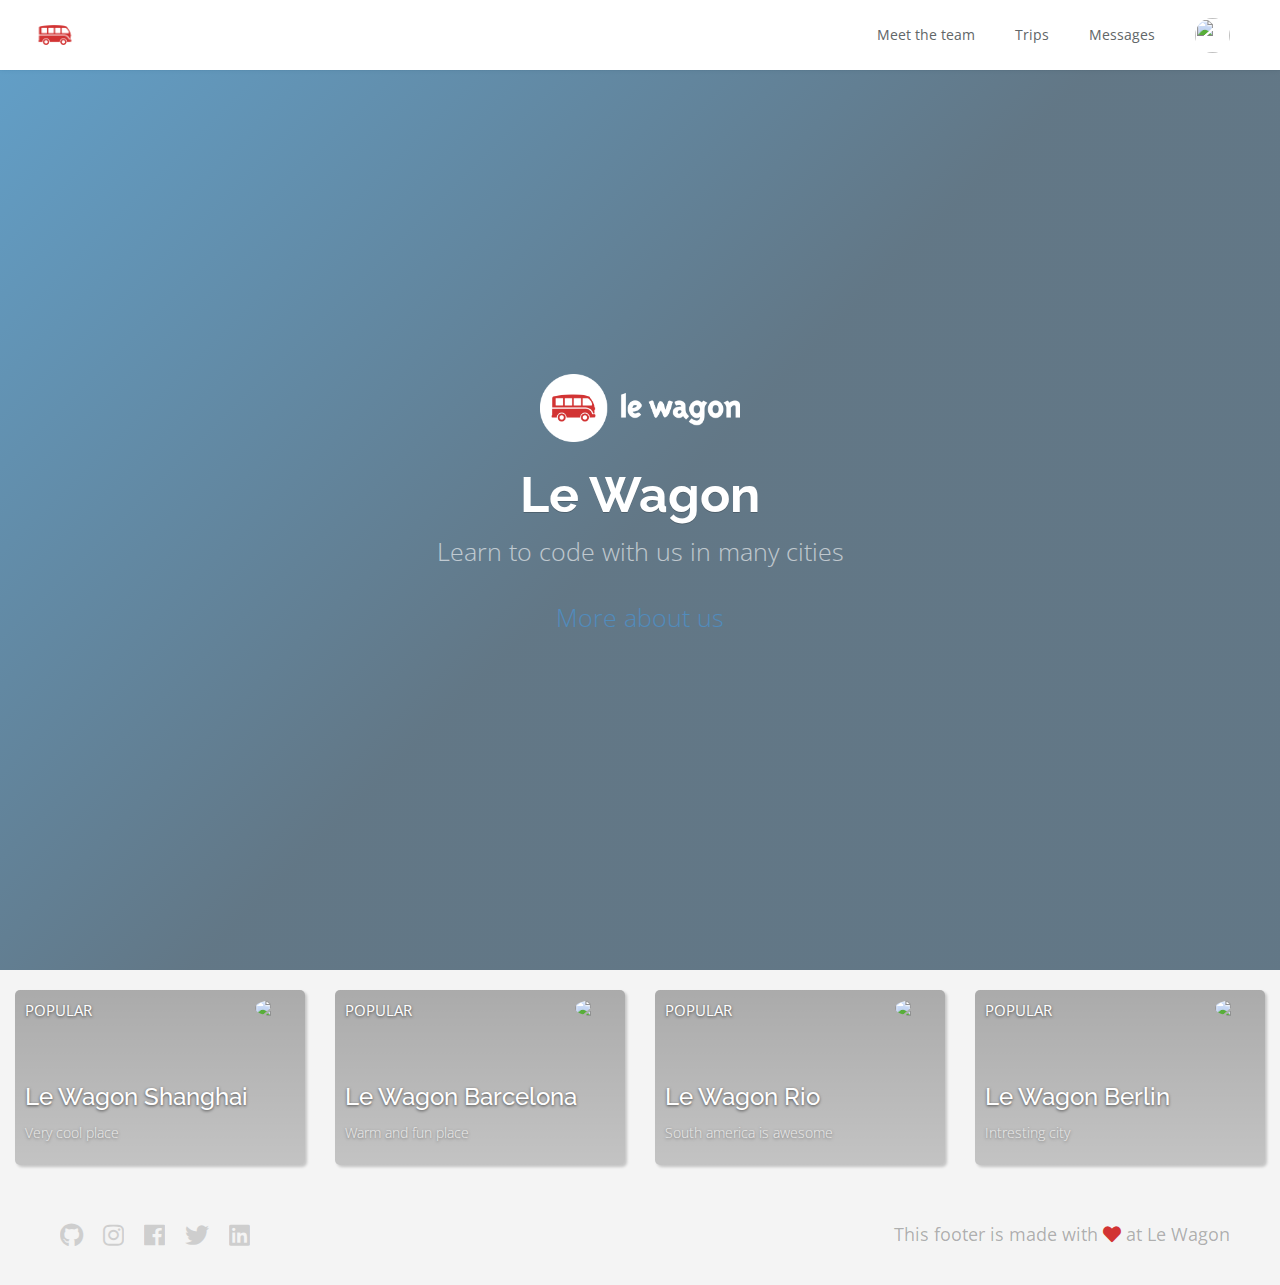
==== commit c9d2d192: "Automated commit at 2018-11-12 13:18:42 UTC by middleman-deploy 2.0.0-alpha" ====
--- a/index.html
+++ b/index.html
@@ -7,7 +7,7 @@
           content="width=device-width, initial-scale=1, shrink-to-fit=no">
     <!-- Use the title from a page's frontmatter if it has one -->
     <title>Le Wagon - Middleman</title>
-    <link href="stylesheets/application-e44f1716.css" rel="stylesheet" />
+    <link href="stylesheets/application-e165ef50.css" rel="stylesheet" />
     <script src="javascripts/application-93de88c9.js"></script>
     <link href="images/favicon-f15af148.png" rel="icon" type="image/png" />
   </head>
--- a/stylesheets/application-e165ef50.css
+++ b/stylesheets/application-e165ef50.css
@@ -0,0 +1,8 @@
+@import url("https://fonts.googleapis.com/css?family=Open+Sans:400,300,700|Raleway:400,100,300,700,500");/*!
+ * Bootstrap v3.3.7 (http://getbootstrap.com)
+ * Copyright 2011-2016 Twitter, Inc.
+ * Licensed under MIT (https://github.com/twbs/bootstrap/blob/master/LICENSE)
+ *//*! normalize.css v3.0.3 | MIT License | github.com/necolas/normalize.css */html{font-family:sans-serif;-ms-text-size-adjust:100%;-webkit-text-size-adjust:100%}body{margin:0}article,aside,details,figcaption,figure,footer,header,hgroup,main,menu,nav,section,summary{display:block}audio,canvas,progress,video{display:inline-block;vertical-align:baseline}audio:not([controls]){display:none;height:0}[hidden],template{display:none}a{background-color:transparent}a:active,a:hover{outline:0}abbr[title]{border-bottom:1px dotted}b,strong{font-weight:bold}dfn{font-style:italic}h1{font-size:2em;margin:0.67em 0}mark{background:#ff0;color:#000}small{font-size:80%}sub,sup{font-size:75%;line-height:0;position:relative;vertical-align:baseline}sup{top:-0.5em}sub{bottom:-0.25em}img{border:0}svg:not(:root){overflow:hidden}figure{margin:1em 40px}hr{-webkit-box-sizing:content-box;box-sizing:content-box;height:0}pre{overflow:auto}code,kbd,pre,samp{font-family:monospace, monospace;font-size:1em}button,input,optgroup,select,textarea{color:inherit;font:inherit;margin:0}button{overflow:visible}button,select{text-transform:none}button,html input[type="button"],input[type="reset"],input[type="submit"]{-webkit-appearance:button;cursor:pointer}button[disabled],html input[disabled]{cursor:default}button::-moz-focus-inner,input::-moz-focus-inner{border:0;padding:0}input{line-height:normal}input[type="checkbox"],input[type="radio"]{-webkit-box-sizing:border-box;box-sizing:border-box;padding:0}input[type="number"]::-webkit-inner-spin-button,input[type="number"]::-webkit-outer-spin-button{height:auto}input[type="search"]{-webkit-appearance:textfield;-webkit-box-sizing:content-box;box-sizing:content-box}input[type="search"]::-webkit-search-cancel-button,input[type="search"]::-webkit-search-decoration{-webkit-appearance:none}fieldset{border:1px solid #c0c0c0;margin:0 2px;padding:0.35em 0.625em 0.75em}legend{border:0;padding:0}textarea{overflow:auto}optgroup{font-weight:bold}table{border-collapse:collapse;border-spacing:0}td,th{padding:0}/*! Source: https://github.com/h5bp/html5-boilerplate/blob/master/src/css/main.css */@media print{*,*:before,*:after{background:transparent !important;color:#000 !important;-webkit-box-shadow:none !important;box-shadow:none !important;text-shadow:none !important}a,a:visited{text-decoration:underline}a[href]:after{content:" (" attr(href) ")"}abbr[title]:after{content:" (" attr(title) ")"}a[href^="#"]:after,a[href^="javascript:"]:after{content:""}pre,blockquote{border:1px solid #999;page-break-inside:avoid}thead{display:table-header-group}tr,img{page-break-inside:avoid}img{max-width:100% !important}p,h2,h3{orphans:3;widows:3}h2,h3{page-break-after:avoid}.navbar{display:none}.btn>.caret,.dropup>.btn>.caret{border-top-color:#000 !important}.label{border:1px solid #000}.table{border-collapse:collapse !important}.table td,.table th{background-color:#fff !important}.table-bordered th,.table-bordered td{border:1px solid #ddd !important}}@font-face{font-family:'Glyphicons Halflings';src:url("../assets/bootstrap/glyphicons-halflings-regular-86b6f62b.eot");src:url("../assets/bootstrap/glyphicons-halflings-regular-86b6f62b.eot?#iefix") format("embedded-opentype"),url("../assets/bootstrap/glyphicons-halflings-regular-ca35b697.woff2") format("woff2"),url("../assets/bootstrap/glyphicons-halflings-regular-278e49a8.woff") format("woff"),url("../assets/bootstrap/glyphicons-halflings-regular-44bc1850.ttf") format("truetype"),url("../assets/bootstrap/glyphicons-halflings-regular-de51a849.svg#glyphicons_halflingsregular") format("svg")}.glyphicon{position:relative;top:1px;display:inline-block;font-family:'Glyphicons Halflings';font-style:normal;font-weight:normal;line-height:1;-webkit-font-smoothing:antialiased;-moz-osx-font-smoothing:grayscale}.glyphicon-asterisk:before{content:"\002a"}.glyphicon-plus:before{content:"\002b"}.glyphicon-euro:before,.glyphicon-eur:before{content:"\20ac"}.glyphicon-minus:before{content:"\2212"}.glyphicon-cloud:before{content:"\2601"}.glyphicon-envelope:before{content:"\2709"}.glyphicon-pencil:before{content:"\270f"}.glyphicon-glass:before{content:"\e001"}.glyphicon-music:before{content:"\e002"}.glyphicon-search:before{content:"\e003"}.glyphicon-heart:before{content:"\e005"}.glyphicon-star:before{content:"\e006"}.glyphicon-star-empty:before{content:"\e007"}.glyphicon-user:before{content:"\e008"}.glyphicon-film:before{content:"\e009"}.glyphicon-th-large:before{content:"\e010"}.glyphicon-th:before{content:"\e011"}.glyphicon-th-list:before{content:"\e012"}.glyphicon-ok:before{content:"\e013"}.glyphicon-remove:before{content:"\e014"}.glyphicon-zoom-in:before{content:"\e015"}.glyphicon-zoom-out:before{content:"\e016"}.glyphicon-off:before{content:"\e017"}.glyphicon-signal:before{content:"\e018"}.glyphicon-cog:before{content:"\e019"}.glyphicon-trash:before{content:"\e020"}.glyphicon-home:before{content:"\e021"}.glyphicon-file:before{content:"\e022"}.glyphicon-time:before{content:"\e023"}.glyphicon-road:before{content:"\e024"}.glyphicon-download-alt:before{content:"\e025"}.glyphicon-download:before{content:"\e026"}.glyphicon-upload:before{content:"\e027"}.glyphicon-inbox:before{content:"\e028"}.glyphicon-play-circle:before{content:"\e029"}.glyphicon-repeat:before{content:"\e030"}.glyphicon-refresh:before{content:"\e031"}.glyphicon-list-alt:before{content:"\e032"}.glyphicon-lock:before{content:"\e033"}.glyphicon-flag:before{content:"\e034"}.glyphicon-headphones:before{content:"\e035"}.glyphicon-volume-off:before{content:"\e036"}.glyphicon-volume-down:before{content:"\e037"}.glyphicon-volume-up:before{content:"\e038"}.glyphicon-qrcode:before{content:"\e039"}.glyphicon-barcode:before{content:"\e040"}.glyphicon-tag:before{content:"\e041"}.glyphicon-tags:before{content:"\e042"}.glyphicon-book:before{content:"\e043"}.glyphicon-bookmark:before{content:"\e044"}.glyphicon-print:before{content:"\e045"}.glyphicon-camera:before{content:"\e046"}.glyphicon-font:before{content:"\e047"}.glyphicon-bold:before{content:"\e048"}.glyphicon-italic:before{content:"\e049"}.glyphicon-text-height:before{content:"\e050"}.glyphicon-text-width:before{content:"\e051"}.glyphicon-align-left:before{content:"\e052"}.glyphicon-align-center:before{content:"\e053"}.glyphicon-align-right:before{content:"\e054"}.glyphicon-align-justify:before{content:"\e055"}.glyphicon-list:before{content:"\e056"}.glyphicon-indent-left:before{content:"\e057"}.glyphicon-indent-right:before{content:"\e058"}.glyphicon-facetime-video:before{content:"\e059"}.glyphicon-picture:before{content:"\e060"}.glyphicon-map-marker:before{content:"\e062"}.glyphicon-adjust:before{content:"\e063"}.glyphicon-tint:before{content:"\e064"}.glyphicon-edit:before{content:"\e065"}.glyphicon-share:before{content:"\e066"}.glyphicon-check:before{content:"\e067"}.glyphicon-move:before{content:"\e068"}.glyphicon-step-backward:before{content:"\e069"}.glyphicon-fast-backward:before{content:"\e070"}.glyphicon-backward:before{content:"\e071"}.glyphicon-play:before{content:"\e072"}.glyphicon-pause:before{content:"\e073"}.glyphicon-stop:before{content:"\e074"}.glyphicon-forward:before{content:"\e075"}.glyphicon-fast-forward:before{content:"\e076"}.glyphicon-step-forward:before{content:"\e077"}.glyphicon-eject:before{content:"\e078"}.glyphicon-chevron-left:before{content:"\e079"}.glyphicon-chevron-right:before{content:"\e080"}.glyphicon-plus-sign:before{content:"\e081"}.glyphicon-minus-sign:before{content:"\e082"}.glyphicon-remove-sign:before{content:"\e083"}.glyphicon-ok-sign:before{content:"\e084"}.glyphicon-question-sign:before{content:"\e085"}.glyphicon-info-sign:before{content:"\e086"}.glyphicon-screenshot:before{content:"\e087"}.glyphicon-remove-circle:before{content:"\e088"}.glyphicon-ok-circle:before{content:"\e089"}.glyphicon-ban-circle:before{content:"\e090"}.glyphicon-arrow-left:before{content:"\e091"}.glyphicon-arrow-right:before{content:"\e092"}.glyphicon-arrow-up:before{content:"\e093"}.glyphicon-arrow-down:before{content:"\e094"}.glyphicon-share-alt:before{content:"\e095"}.glyphicon-resize-full:before{content:"\e096"}.glyphicon-resize-small:before{content:"\e097"}.glyphicon-exclamation-sign:before{content:"\e101"}.glyphicon-gift:before{content:"\e102"}.glyphicon-leaf:before{content:"\e103"}.glyphicon-fire:before{content:"\e104"}.glyphicon-eye-open:before{content:"\e105"}.glyphicon-eye-close:before{content:"\e106"}.glyphicon-warning-sign:before{content:"\e107"}.glyphicon-plane:before{content:"\e108"}.glyphicon-calendar:before{content:"\e109"}.glyphicon-random:before{content:"\e110"}.glyphicon-comment:before{content:"\e111"}.glyphicon-magnet:before{content:"\e112"}.glyphicon-chevron-up:before{content:"\e113"}.glyphicon-chevron-down:before{content:"\e114"}.glyphicon-retweet:before{content:"\e115"}.glyphicon-shopping-cart:before{content:"\e116"}.glyphicon-folder-close:before{content:"\e117"}.glyphicon-folder-open:before{content:"\e118"}.glyphicon-resize-vertical:before{content:"\e119"}.glyphicon-resize-horizontal:before{content:"\e120"}.glyphicon-hdd:before{content:"\e121"}.glyphicon-bullhorn:before{content:"\e122"}.glyphicon-bell:before{content:"\e123"}.glyphicon-certificate:before{content:"\e124"}.glyphicon-thumbs-up:before{content:"\e125"}.glyphicon-thumbs-down:before{content:"\e126"}.glyphicon-hand-right:before{content:"\e127"}.glyphicon-hand-left:before{content:"\e128"}.glyphicon-hand-up:before{content:"\e129"}.glyphicon-hand-down:before{content:"\e130"}.glyphicon-circle-arrow-right:before{content:"\e131"}.glyphicon-circle-arrow-left:before{content:"\e132"}.glyphicon-circle-arrow-up:before{content:"\e133"}.glyphicon-circle-arrow-down:before{content:"\e134"}.glyphicon-globe:before{content:"\e135"}.glyphicon-wrench:before{content:"\e136"}.glyphicon-tasks:before{content:"\e137"}.glyphicon-filter:before{content:"\e138"}.glyphicon-briefcase:before{content:"\e139"}.glyphicon-fullscreen:before{content:"\e140"}.glyphicon-dashboard:before{content:"\e141"}.glyphicon-paperclip:before{content:"\e142"}.glyphicon-heart-empty:before{content:"\e143"}.glyphicon-link:before{content:"\e144"}.glyphicon-phone:before{content:"\e145"}.glyphicon-pushpin:before{content:"\e146"}.glyphicon-usd:before{content:"\e148"}.glyphicon-gbp:before{content:"\e149"}.glyphicon-sort:before{content:"\e150"}.glyphicon-sort-by-alphabet:before{content:"\e151"}.glyphicon-sort-by-alphabet-alt:before{content:"\e152"}.glyphicon-sort-by-order:before{content:"\e153"}.glyphicon-sort-by-order-alt:before{content:"\e154"}.glyphicon-sort-by-attributes:before{content:"\e155"}.glyphicon-sort-by-attributes-alt:before{content:"\e156"}.glyphicon-unchecked:before{content:"\e157"}.glyphicon-expand:before{content:"\e158"}.glyphicon-collapse-down:before{content:"\e159"}.glyphicon-collapse-up:before{content:"\e160"}.glyphicon-log-in:before{content:"\e161"}.glyphicon-flash:before{content:"\e162"}.glyphicon-log-out:before{content:"\e163"}.glyphicon-new-window:before{content:"\e164"}.glyphicon-record:before{content:"\e165"}.glyphicon-save:before{content:"\e166"}.glyphicon-open:before{content:"\e167"}.glyphicon-saved:before{content:"\e168"}.glyphicon-import:before{content:"\e169"}.glyphicon-export:before{content:"\e170"}.glyphicon-send:before{content:"\e171"}.glyphicon-floppy-disk:before{content:"\e172"}.glyphicon-floppy-saved:before{content:"\e173"}.glyphicon-floppy-remove:before{content:"\e174"}.glyphicon-floppy-save:before{content:"\e175"}.glyphicon-floppy-open:before{content:"\e176"}.glyphicon-credit-card:before{content:"\e177"}.glyphicon-transfer:before{content:"\e178"}.glyphicon-cutlery:before{content:"\e179"}.glyphicon-header:before{content:"\e180"}.glyphicon-compressed:before{content:"\e181"}.glyphicon-earphone:before{content:"\e182"}.glyphicon-phone-alt:before{content:"\e183"}.glyphicon-tower:before{content:"\e184"}.glyphicon-stats:before{content:"\e185"}.glyphicon-sd-video:before{content:"\e186"}.glyphicon-hd-video:before{content:"\e187"}.glyphicon-subtitles:before{content:"\e188"}.glyphicon-sound-stereo:before{content:"\e189"}.glyphicon-sound-dolby:before{content:"\e190"}.glyphicon-sound-5-1:before{content:"\e191"}.glyphicon-sound-6-1:before{content:"\e192"}.glyphicon-sound-7-1:before{content:"\e193"}.glyphicon-copyright-mark:before{content:"\e194"}.glyphicon-registration-mark:before{content:"\e195"}.glyphicon-cloud-download:before{content:"\e197"}.glyphicon-cloud-upload:before{content:"\e198"}.glyphicon-tree-conifer:before{content:"\e199"}.glyphicon-tree-deciduous:before{content:"\e200"}.glyphicon-cd:before{content:"\e201"}.glyphicon-save-file:before{content:"\e202"}.glyphicon-open-file:before{content:"\e203"}.glyphicon-level-up:before{content:"\e204"}.glyphicon-copy:before{content:"\e205"}.glyphicon-paste:before{content:"\e206"}.glyphicon-alert:before{content:"\e209"}.glyphicon-equalizer:before{content:"\e210"}.glyphicon-king:before{content:"\e211"}.glyphicon-queen:before{content:"\e212"}.glyphicon-pawn:before{content:"\e213"}.glyphicon-bishop:before{content:"\e214"}.glyphicon-knight:before{content:"\e215"}.glyphicon-baby-formula:before{content:"\e216"}.glyphicon-tent:before{content:"\26fa"}.glyphicon-blackboard:before{content:"\e218"}.glyphicon-bed:before{content:"\e219"}.glyphicon-apple:before{content:"\f8ff"}.glyphicon-erase:before{content:"\e221"}.glyphicon-hourglass:before{content:"\231b"}.glyphicon-lamp:before{content:"\e223"}.glyphicon-duplicate:before{content:"\e224"}.glyphicon-piggy-bank:before{content:"\e225"}.glyphicon-scissors:before{content:"\e226"}.glyphicon-bitcoin:before{content:"\e227"}.glyphicon-btc:before{content:"\e227"}.glyphicon-xbt:before{content:"\e227"}.glyphicon-yen:before{content:"\00a5"}.glyphicon-jpy:before{content:"\00a5"}.glyphicon-ruble:before{content:"\20bd"}.glyphicon-rub:before{content:"\20bd"}.glyphicon-scale:before{content:"\e230"}.glyphicon-ice-lolly:before{content:"\e231"}.glyphicon-ice-lolly-tasted:before{content:"\e232"}.glyphicon-education:before{content:"\e233"}.glyphicon-option-horizontal:before{content:"\e234"}.glyphicon-option-vertical:before{content:"\e235"}.glyphicon-menu-hamburger:before{content:"\e236"}.glyphicon-modal-window:before{content:"\e237"}.glyphicon-oil:before{content:"\e238"}.glyphicon-grain:before{content:"\e239"}.glyphicon-sunglasses:before{content:"\e240"}.glyphicon-text-size:before{content:"\e241"}.glyphicon-text-color:before{content:"\e242"}.glyphicon-text-background:before{content:"\e243"}.glyphicon-object-align-top:before{content:"\e244"}.glyphicon-object-align-bottom:before{content:"\e245"}.glyphicon-object-align-horizontal:before{content:"\e246"}.glyphicon-object-align-left:before{content:"\e247"}.glyphicon-object-align-vertical:before{content:"\e248"}.glyphicon-object-align-right:before{content:"\e249"}.glyphicon-triangle-right:before{content:"\e250"}.glyphicon-triangle-left:before{content:"\e251"}.glyphicon-triangle-bottom:before{content:"\e252"}.glyphicon-triangle-top:before{content:"\e253"}.glyphicon-console:before{content:"\e254"}.glyphicon-superscript:before{content:"\e255"}.glyphicon-subscript:before{content:"\e256"}.glyphicon-menu-left:before{content:"\e257"}.glyphicon-menu-right:before{content:"\e258"}.glyphicon-menu-down:before{content:"\e259"}.glyphicon-menu-up:before{content:"\e260"}*{-webkit-box-sizing:border-box;box-sizing:border-box}*:before,*:after{-webkit-box-sizing:border-box;box-sizing:border-box}html{font-size:10px;-webkit-tap-highlight-color:transparent}body{font-family:"Open Sans", "Helvetica", "sans-serif";font-size:18px;line-height:1.42857143;color:#333333;background-color:#F4F4F4}input,button,select,textarea{font-family:inherit;font-size:inherit;line-height:inherit}a{color:#469AE0;text-decoration:none}a:hover,a:focus{color:#1f74ba;text-decoration:underline}a:focus{outline:5px auto -webkit-focus-ring-color;outline-offset:-2px}figure{margin:0}img{vertical-align:middle}.img-responsive{display:block;max-width:100%;height:auto}.img-rounded{border-radius:2px}.img-thumbnail{padding:4px;line-height:1.42857143;background-color:#F4F4F4;border:1px solid #ddd;border-radius:2px;-webkit-transition:all 0.2s ease-in-out;transition:all 0.2s ease-in-out;display:inline-block;max-width:100%;height:auto}.img-circle{border-radius:50%}hr{margin-top:25px;margin-bottom:25px;border:0;border-top:1px solid #eeeeee}.sr-only{position:absolute;width:1px;height:1px;margin:-1px;padding:0;overflow:hidden;clip:rect(0, 0, 0, 0);border:0}.sr-only-focusable:active,.sr-only-focusable:focus{position:static;width:auto;height:auto;margin:0;overflow:visible;clip:auto}[role="button"]{cursor:pointer}h1,h2,h3,h4,h5,h6,.h1,.h2,.h3,.h4,.h5,.h6{font-family:"Raleway", "Helvetica", "sans-serif";font-weight:500;line-height:1.1;color:inherit}h1 small,h1 .small,h2 small,h2 .small,h3 small,h3 .small,h4 small,h4 .small,h5 small,h5 .small,h6 small,h6 .small,.h1 small,.h1 .small,.h2 small,.h2 .small,.h3 small,.h3 .small,.h4 small,.h4 .small,.h5 small,.h5 .small,.h6 small,.h6 .small{font-weight:normal;line-height:1;color:#777777}h1,.h1,h2,.h2,h3,.h3{margin-top:25px;margin-bottom:12.5px}h1 small,h1 .small,.h1 small,.h1 .small,h2 small,h2 .small,.h2 small,.h2 .small,h3 small,h3 .small,.h3 small,.h3 .small{font-size:65%}h4,.h4,h5,.h5,h6,.h6{margin-top:12.5px;margin-bottom:12.5px}h4 small,h4 .small,.h4 small,.h4 .small,h5 small,h5 .small,.h5 small,.h5 .small,h6 small,h6 .small,.h6 small,.h6 .small{font-size:75%}h1,.h1{font-size:46px}h2,.h2{font-size:38px}h3,.h3{font-size:31px}h4,.h4{font-size:23px}h5,.h5{font-size:18px}h6,.h6{font-size:16px}p{margin:0 0 12.5px}.lead{margin-bottom:25px;font-size:20px;font-weight:300;line-height:1.4}@media (min-width: 768px){.lead{font-size:27px}}small,.small{font-size:88%}mark,.mark{background-color:#fcf8e3;padding:.2em}.text-left{text-align:left}.text-right{text-align:right}.text-center{text-align:center}.text-justify{text-align:justify}.text-nowrap{white-space:nowrap}.text-lowercase{text-transform:lowercase}.text-uppercase,.initialism{text-transform:uppercase}.text-capitalize{text-transform:capitalize}.text-muted{color:#777777}.text-primary{color:#469AE0}a.text-primary:hover,a.text-primary:focus{color:#2381d0}.text-success{color:#3c763d}a.text-success:hover,a.text-success:focus{color:#2b542c}.text-info{color:#31708f}a.text-info:hover,a.text-info:focus{color:#245269}.text-warning{color:#8a6d3b}a.text-warning:hover,a.text-warning:focus{color:#66512c}.text-danger{color:#a94442}a.text-danger:hover,a.text-danger:focus{color:#843534}.bg-primary{color:#fff}.bg-primary{background-color:#469AE0}a.bg-primary:hover,a.bg-primary:focus{background-color:#2381d0}.bg-success{background-color:#dff0d8}a.bg-success:hover,a.bg-success:focus{background-color:#c1e2b3}.bg-info{background-color:#d9edf7}a.bg-info:hover,a.bg-info:focus{background-color:#afd9ee}.bg-warning{background-color:#fcf8e3}a.bg-warning:hover,a.bg-warning:focus{background-color:#f7ecb5}.bg-danger{background-color:#f2dede}a.bg-danger:hover,a.bg-danger:focus{background-color:#e4b9b9}.page-header{padding-bottom:11.5px;margin:50px 0 25px;border-bottom:1px solid #eeeeee}ul,ol{margin-top:0;margin-bottom:12.5px}ul ul,ul ol,ol ul,ol ol{margin-bottom:0}.list-unstyled{padding-left:0;list-style:none}.list-inline{padding-left:0;list-style:none;margin-left:-5px}.list-inline>li{display:inline-block;padding-left:5px;padding-right:5px}dl{margin-top:0;margin-bottom:25px}dt,dd{line-height:1.42857143}dt{font-weight:bold}dd{margin-left:0}.dl-horizontal dd:before,.dl-horizontal dd:after{content:" ";display:table}.dl-horizontal dd:after{clear:both}@media (min-width: 768px){.dl-horizontal dt{float:left;width:160px;clear:left;text-align:right;overflow:hidden;text-overflow:ellipsis;white-space:nowrap}.dl-horizontal dd{margin-left:180px}}abbr[title],abbr[data-original-title]{cursor:help;border-bottom:1px dotted #777777}.initialism{font-size:90%}blockquote{padding:12.5px 25px;margin:0 0 25px;font-size:22.5px;border-left:5px solid #eeeeee}blockquote p:last-child,blockquote ul:last-child,blockquote ol:last-child{margin-bottom:0}blockquote footer,blockquote small,blockquote .small{display:block;font-size:80%;line-height:1.42857143;color:#777777}blockquote footer:before,blockquote small:before,blockquote .small:before{content:'\2014 \00A0'}.blockquote-reverse,blockquote.pull-right{padding-right:15px;padding-left:0;border-right:5px solid #eeeeee;border-left:0;text-align:right}.blockquote-reverse footer:before,.blockquote-reverse small:before,.blockquote-reverse .small:before,blockquote.pull-right footer:before,blockquote.pull-right small:before,blockquote.pull-right .small:before{content:''}.blockquote-reverse footer:after,.blockquote-reverse small:after,.blockquote-reverse .small:after,blockquote.pull-right footer:after,blockquote.pull-right small:after,blockquote.pull-right .small:after{content:'\00A0 \2014'}address{margin-bottom:25px;font-style:normal;line-height:1.42857143}code,kbd,pre,samp{font-family:Menlo, Monaco, Consolas, "Courier New", monospace}code{padding:2px 4px;font-size:90%;color:#c7254e;background-color:#f9f2f4;border-radius:2px}kbd{padding:2px 4px;font-size:90%;color:#fff;background-color:#333;border-radius:2px;-webkit-box-shadow:inset 0 -1px 0 rgba(0,0,0,0.25);box-shadow:inset 0 -1px 0 rgba(0,0,0,0.25)}kbd kbd{padding:0;font-size:100%;font-weight:bold;-webkit-box-shadow:none;box-shadow:none}pre{display:block;padding:12px;margin:0 0 12.5px;font-size:17px;line-height:1.42857143;word-break:break-all;word-wrap:break-word;color:#333333;background-color:#f5f5f5;border:1px solid #ccc;border-radius:2px}pre code{padding:0;font-size:inherit;color:inherit;white-space:pre-wrap;background-color:transparent;border-radius:0}.pre-scrollable{max-height:340px;overflow-y:scroll}.container{margin-right:auto;margin-left:auto;padding-left:15px;padding-right:15px}.container:before,.container:after{content:" ";display:table}.container:after{clear:both}@media (min-width: 768px){.container{width:750px}}@media (min-width: 992px){.container{width:970px}}@media (min-width: 1200px){.container{width:1170px}}.container-fluid{margin-right:auto;margin-left:auto;padding-left:15px;padding-right:15px}.container-fluid:before,.container-fluid:after{content:" ";display:table}.container-fluid:after{clear:both}.row{margin-left:-15px;margin-right:-15px}.row:before,.row:after{content:" ";display:table}.row:after{clear:both}.col-xs-1,.col-sm-1,.col-md-1,.col-lg-1,.col-xs-2,.col-sm-2,.col-md-2,.col-lg-2,.col-xs-3,.col-sm-3,.col-md-3,.col-lg-3,.col-xs-4,.col-sm-4,.col-md-4,.col-lg-4,.col-xs-5,.col-sm-5,.col-md-5,.col-lg-5,.col-xs-6,.col-sm-6,.col-md-6,.col-lg-6,.col-xs-7,.col-sm-7,.col-md-7,.col-lg-7,.col-xs-8,.col-sm-8,.col-md-8,.col-lg-8,.col-xs-9,.col-sm-9,.col-md-9,.col-lg-9,.col-xs-10,.col-sm-10,.col-md-10,.col-lg-10,.col-xs-11,.col-sm-11,.col-md-11,.col-lg-11,.col-xs-12,.col-sm-12,.col-md-12,.col-lg-12{position:relative;min-height:1px;padding-left:15px;padding-right:15px}.col-xs-1,.col-xs-2,.col-xs-3,.col-xs-4,.col-xs-5,.col-xs-6,.col-xs-7,.col-xs-8,.col-xs-9,.col-xs-10,.col-xs-11,.col-xs-12{float:left}.col-xs-1{width:8.33333333%}.col-xs-2{width:16.66666667%}.col-xs-3{width:25%}.col-xs-4{width:33.33333333%}.col-xs-5{width:41.66666667%}.col-xs-6{width:50%}.col-xs-7{width:58.33333333%}.col-xs-8{width:66.66666667%}.col-xs-9{width:75%}.col-xs-10{width:83.33333333%}.col-xs-11{width:91.66666667%}.col-xs-12{width:100%}.col-xs-pull-0{right:auto}.col-xs-pull-1{right:8.33333333%}.col-xs-pull-2{right:16.66666667%}.col-xs-pull-3{right:25%}.col-xs-pull-4{right:33.33333333%}.col-xs-pull-5{right:41.66666667%}.col-xs-pull-6{right:50%}.col-xs-pull-7{right:58.33333333%}.col-xs-pull-8{right:66.66666667%}.col-xs-pull-9{right:75%}.col-xs-pull-10{right:83.33333333%}.col-xs-pull-11{right:91.66666667%}.col-xs-pull-12{right:100%}.col-xs-push-0{left:auto}.col-xs-push-1{left:8.33333333%}.col-xs-push-2{left:16.66666667%}.col-xs-push-3{left:25%}.col-xs-push-4{left:33.33333333%}.col-xs-push-5{left:41.66666667%}.col-xs-push-6{left:50%}.col-xs-push-7{left:58.33333333%}.col-xs-push-8{left:66.66666667%}.col-xs-push-9{left:75%}.col-xs-push-10{left:83.33333333%}.col-xs-push-11{left:91.66666667%}.col-xs-push-12{left:100%}.col-xs-offset-0{margin-left:0%}.col-xs-offset-1{margin-left:8.33333333%}.col-xs-offset-2{margin-left:16.66666667%}.col-xs-offset-3{margin-left:25%}.col-xs-offset-4{margin-left:33.33333333%}.col-xs-offset-5{margin-left:41.66666667%}.col-xs-offset-6{margin-left:50%}.col-xs-offset-7{margin-left:58.33333333%}.col-xs-offset-8{margin-left:66.66666667%}.col-xs-offset-9{margin-left:75%}.col-xs-offset-10{margin-left:83.33333333%}.col-xs-offset-11{margin-left:91.66666667%}.col-xs-offset-12{margin-left:100%}@media (min-width: 768px){.col-sm-1,.col-sm-2,.col-sm-3,.col-sm-4,.col-sm-5,.col-sm-6,.col-sm-7,.col-sm-8,.col-sm-9,.col-sm-10,.col-sm-11,.col-sm-12{float:left}.col-sm-1{width:8.33333333%}.col-sm-2{width:16.66666667%}.col-sm-3{width:25%}.col-sm-4{width:33.33333333%}.col-sm-5{width:41.66666667%}.col-sm-6{width:50%}.col-sm-7{width:58.33333333%}.col-sm-8{width:66.66666667%}.col-sm-9{width:75%}.col-sm-10{width:83.33333333%}.col-sm-11{width:91.66666667%}.col-sm-12{width:100%}.col-sm-pull-0{right:auto}.col-sm-pull-1{right:8.33333333%}.col-sm-pull-2{right:16.66666667%}.col-sm-pull-3{right:25%}.col-sm-pull-4{right:33.33333333%}.col-sm-pull-5{right:41.66666667%}.col-sm-pull-6{right:50%}.col-sm-pull-7{right:58.33333333%}.col-sm-pull-8{right:66.66666667%}.col-sm-pull-9{right:75%}.col-sm-pull-10{right:83.33333333%}.col-sm-pull-11{right:91.66666667%}.col-sm-pull-12{right:100%}.col-sm-push-0{left:auto}.col-sm-push-1{left:8.33333333%}.col-sm-push-2{left:16.66666667%}.col-sm-push-3{left:25%}.col-sm-push-4{left:33.33333333%}.col-sm-push-5{left:41.66666667%}.col-sm-push-6{left:50%}.col-sm-push-7{left:58.33333333%}.col-sm-push-8{left:66.66666667%}.col-sm-push-9{left:75%}.col-sm-push-10{left:83.33333333%}.col-sm-push-11{left:91.66666667%}.col-sm-push-12{left:100%}.col-sm-offset-0{margin-left:0%}.col-sm-offset-1{margin-left:8.33333333%}.col-sm-offset-2{margin-left:16.66666667%}.col-sm-offset-3{margin-left:25%}.col-sm-offset-4{margin-left:33.33333333%}.col-sm-offset-5{margin-left:41.66666667%}.col-sm-offset-6{margin-left:50%}.col-sm-offset-7{margin-left:58.33333333%}.col-sm-offset-8{margin-left:66.66666667%}.col-sm-offset-9{margin-left:75%}.col-sm-offset-10{margin-left:83.33333333%}.col-sm-offset-11{margin-left:91.66666667%}.col-sm-offset-12{margin-left:100%}}@media (min-width: 992px){.col-md-1,.col-md-2,.col-md-3,.col-md-4,.col-md-5,.col-md-6,.col-md-7,.col-md-8,.col-md-9,.col-md-10,.col-md-11,.col-md-12{float:left}.col-md-1{width:8.33333333%}.col-md-2{width:16.66666667%}.col-md-3{width:25%}.col-md-4{width:33.33333333%}.col-md-5{width:41.66666667%}.col-md-6{width:50%}.col-md-7{width:58.33333333%}.col-md-8{width:66.66666667%}.col-md-9{width:75%}.col-md-10{width:83.33333333%}.col-md-11{width:91.66666667%}.col-md-12{width:100%}.col-md-pull-0{right:auto}.col-md-pull-1{right:8.33333333%}.col-md-pull-2{right:16.66666667%}.col-md-pull-3{right:25%}.col-md-pull-4{right:33.33333333%}.col-md-pull-5{right:41.66666667%}.col-md-pull-6{right:50%}.col-md-pull-7{right:58.33333333%}.col-md-pull-8{right:66.66666667%}.col-md-pull-9{right:75%}.col-md-pull-10{right:83.33333333%}.col-md-pull-11{right:91.66666667%}.col-md-pull-12{right:100%}.col-md-push-0{left:auto}.col-md-push-1{left:8.33333333%}.col-md-push-2{left:16.66666667%}.col-md-push-3{left:25%}.col-md-push-4{left:33.33333333%}.col-md-push-5{left:41.66666667%}.col-md-push-6{left:50%}.col-md-push-7{left:58.33333333%}.col-md-push-8{left:66.66666667%}.col-md-push-9{left:75%}.col-md-push-10{left:83.33333333%}.col-md-push-11{left:91.66666667%}.col-md-push-12{left:100%}.col-md-offset-0{margin-left:0%}.col-md-offset-1{margin-left:8.33333333%}.col-md-offset-2{margin-left:16.66666667%}.col-md-offset-3{margin-left:25%}.col-md-offset-4{margin-left:33.33333333%}.col-md-offset-5{margin-left:41.66666667%}.col-md-offset-6{margin-left:50%}.col-md-offset-7{margin-left:58.33333333%}.col-md-offset-8{margin-left:66.66666667%}.col-md-offset-9{margin-left:75%}.col-md-offset-10{margin-left:83.33333333%}.col-md-offset-11{margin-left:91.66666667%}.col-md-offset-12{margin-left:100%}}@media (min-width: 1200px){.col-lg-1,.col-lg-2,.col-lg-3,.col-lg-4,.col-lg-5,.col-lg-6,.col-lg-7,.col-lg-8,.col-lg-9,.col-lg-10,.col-lg-11,.col-lg-12{float:left}.col-lg-1{width:8.33333333%}.col-lg-2{width:16.66666667%}.col-lg-3{width:25%}.col-lg-4{width:33.33333333%}.col-lg-5{width:41.66666667%}.col-lg-6{width:50%}.col-lg-7{width:58.33333333%}.col-lg-8{width:66.66666667%}.col-lg-9{width:75%}.col-lg-10{width:83.33333333%}.col-lg-11{width:91.66666667%}.col-lg-12{width:100%}.col-lg-pull-0{right:auto}.col-lg-pull-1{right:8.33333333%}.col-lg-pull-2{right:16.66666667%}.col-lg-pull-3{right:25%}.col-lg-pull-4{right:33.33333333%}.col-lg-pull-5{right:41.66666667%}.col-lg-pull-6{right:50%}.col-lg-pull-7{right:58.33333333%}.col-lg-pull-8{right:66.66666667%}.col-lg-pull-9{right:75%}.col-lg-pull-10{right:83.33333333%}.col-lg-pull-11{right:91.66666667%}.col-lg-pull-12{right:100%}.col-lg-push-0{left:auto}.col-lg-push-1{left:8.33333333%}.col-lg-push-2{left:16.66666667%}.col-lg-push-3{left:25%}.col-lg-push-4{left:33.33333333%}.col-lg-push-5{left:41.66666667%}.col-lg-push-6{left:50%}.col-lg-push-7{left:58.33333333%}.col-lg-push-8{left:66.66666667%}.col-lg-push-9{left:75%}.col-lg-push-10{left:83.33333333%}.col-lg-push-11{left:91.66666667%}.col-lg-push-12{left:100%}.col-lg-offset-0{margin-left:0%}.col-lg-offset-1{margin-left:8.33333333%}.col-lg-offset-2{margin-left:16.66666667%}.col-lg-offset-3{margin-left:25%}.col-lg-offset-4{margin-left:33.33333333%}.col-lg-offset-5{margin-left:41.66666667%}.col-lg-offset-6{margin-left:50%}.col-lg-offset-7{margin-left:58.33333333%}.col-lg-offset-8{margin-left:66.66666667%}.col-lg-offset-9{margin-left:75%}.col-lg-offset-10{margin-left:83.33333333%}.col-lg-offset-11{margin-left:91.66666667%}.col-lg-offset-12{margin-left:100%}}table{background-color:transparent}caption{padding-top:8px;padding-bottom:8px;color:#777777;text-align:left}th{text-align:left}.table{width:100%;max-width:100%;margin-bottom:25px}.table>thead>tr>th,.table>thead>tr>td,.table>tbody>tr>th,.table>tbody>tr>td,.table>tfoot>tr>th,.table>tfoot>tr>td{padding:8px;line-height:1.42857143;vertical-align:top;border-top:1px solid #ddd}.table>thead>tr>th{vertical-align:bottom;border-bottom:2px solid #ddd}.table>caption+thead>tr:first-child>th,.table>caption+thead>tr:first-child>td,.table>colgroup+thead>tr:first-child>th,.table>colgroup+thead>tr:first-child>td,.table>thead:first-child>tr:first-child>th,.table>thead:first-child>tr:first-child>td{border-top:0}.table>tbody+tbody{border-top:2px solid #ddd}.table .table{background-color:#F4F4F4}.table-condensed>thead>tr>th,.table-condensed>thead>tr>td,.table-condensed>tbody>tr>th,.table-condensed>tbody>tr>td,.table-condensed>tfoot>tr>th,.table-condensed>tfoot>tr>td{padding:5px}.table-bordered{border:1px solid #ddd}.table-bordered>thead>tr>th,.table-bordered>thead>tr>td,.table-bordered>tbody>tr>th,.table-bordered>tbody>tr>td,.table-bordered>tfoot>tr>th,.table-bordered>tfoot>tr>td{border:1px solid #ddd}.table-bordered>thead>tr>th,.table-bordered>thead>tr>td{border-bottom-width:2px}.table-striped>tbody>tr:nth-of-type(odd){background-color:#f9f9f9}.table-hover>tbody>tr:hover{background-color:#f5f5f5}table col[class*="col-"]{position:static;float:none;display:table-column}table td[class*="col-"],table th[class*="col-"]{position:static;float:none;display:table-cell}.table>thead>tr>td.active,.table>thead>tr>th.active,.table>thead>tr.active>td,.table>thead>tr.active>th,.table>tbody>tr>td.active,.table>tbody>tr>th.active,.table>tbody>tr.active>td,.table>tbody>tr.active>th,.table>tfoot>tr>td.active,.table>tfoot>tr>th.active,.table>tfoot>tr.active>td,.table>tfoot>tr.active>th{background-color:#f5f5f5}.table-hover>tbody>tr>td.active:hover,.table-hover>tbody>tr>th.active:hover,.table-hover>tbody>tr.active:hover>td,.table-hover>tbody>tr:hover>.active,.table-hover>tbody>tr.active:hover>th{background-color:#e8e8e8}.table>thead>tr>td.success,.table>thead>tr>th.success,.table>thead>tr.success>td,.table>thead>tr.success>th,.table>tbody>tr>td.success,.table>tbody>tr>th.success,.table>tbody>tr.success>td,.table>tbody>tr.success>th,.table>tfoot>tr>td.success,.table>tfoot>tr>th.success,.table>tfoot>tr.success>td,.table>tfoot>tr.success>th{background-color:#dff0d8}.table-hover>tbody>tr>td.success:hover,.table-hover>tbody>tr>th.success:hover,.table-hover>tbody>tr.success:hover>td,.table-hover>tbody>tr:hover>.success,.table-hover>tbody>tr.success:hover>th{background-color:#d0e9c6}.table>thead>tr>td.info,.table>thead>tr>th.info,.table>thead>tr.info>td,.table>thead>tr.info>th,.table>tbody>tr>td.info,.table>tbody>tr>th.info,.table>tbody>tr.info>td,.table>tbody>tr.info>th,.table>tfoot>tr>td.info,.table>tfoot>tr>th.info,.table>tfoot>tr.info>td,.table>tfoot>tr.info>th{background-color:#d9edf7}.table-hover>tbody>tr>td.info:hover,.table-hover>tbody>tr>th.info:hover,.table-hover>tbody>tr.info:hover>td,.table-hover>tbody>tr:hover>.info,.table-hover>tbody>tr.info:hover>th{background-color:#c4e3f3}.table>thead>tr>td.warning,.table>thead>tr>th.warning,.table>thead>tr.warning>td,.table>thead>tr.warning>th,.table>tbody>tr>td.warning,.table>tbody>tr>th.warning,.table>tbody>tr.warning>td,.table>tbody>tr.warning>th,.table>tfoot>tr>td.warning,.table>tfoot>tr>th.warning,.table>tfoot>tr.warning>td,.table>tfoot>tr.warning>th{background-color:#fcf8e3}.table-hover>tbody>tr>td.warning:hover,.table-hover>tbody>tr>th.warning:hover,.table-hover>tbody>tr.warning:hover>td,.table-hover>tbody>tr:hover>.warning,.table-hover>tbody>tr.warning:hover>th{background-color:#faf2cc}.table>thead>tr>td.danger,.table>thead>tr>th.danger,.table>thead>tr.danger>td,.table>thead>tr.danger>th,.table>tbody>tr>td.danger,.table>tbody>tr>th.danger,.table>tbody>tr.danger>td,.table>tbody>tr.danger>th,.table>tfoot>tr>td.danger,.table>tfoot>tr>th.danger,.table>tfoot>tr.danger>td,.table>tfoot>tr.danger>th{background-color:#f2dede}.table-hover>tbody>tr>td.danger:hover,.table-hover>tbody>tr>th.danger:hover,.table-hover>tbody>tr.danger:hover>td,.table-hover>tbody>tr:hover>.danger,.table-hover>tbody>tr.danger:hover>th{background-color:#ebcccc}.table-responsive{overflow-x:auto;min-height:0.01%}@media screen and (max-width: 767px){.table-responsive{width:100%;margin-bottom:18.75px;overflow-y:hidden;-ms-overflow-style:-ms-autohiding-scrollbar;border:1px solid #ddd}.table-responsive>.table{margin-bottom:0}.table-responsive>.table>thead>tr>th,.table-responsive>.table>thead>tr>td,.table-responsive>.table>tbody>tr>th,.table-responsive>.table>tbody>tr>td,.table-responsive>.table>tfoot>tr>th,.table-responsive>.table>tfoot>tr>td{white-space:nowrap}.table-responsive>.table-bordered{border:0}.table-responsive>.table-bordered>thead>tr>th:first-child,.table-responsive>.table-bordered>thead>tr>td:first-child,.table-responsive>.table-bordered>tbody>tr>th:first-child,.table-responsive>.table-bordered>tbody>tr>td:first-child,.table-responsive>.table-bordered>tfoot>tr>th:first-child,.table-responsive>.table-bordered>tfoot>tr>td:first-child{border-left:0}.table-responsive>.table-bordered>thead>tr>th:last-child,.table-responsive>.table-bordered>thead>tr>td:last-child,.table-responsive>.table-bordered>tbody>tr>th:last-child,.table-responsive>.table-bordered>tbody>tr>td:last-child,.table-responsive>.table-bordered>tfoot>tr>th:last-child,.table-responsive>.table-bordered>tfoot>tr>td:last-child{border-right:0}.table-responsive>.table-bordered>tbody>tr:last-child>th,.table-responsive>.table-bordered>tbody>tr:last-child>td,.table-responsive>.table-bordered>tfoot>tr:last-child>th,.table-responsive>.table-bordered>tfoot>tr:last-child>td{border-bottom:0}}fieldset{padding:0;margin:0;border:0;min-width:0}legend{display:block;width:100%;padding:0;margin-bottom:25px;font-size:27px;line-height:inherit;color:#333333;border:0;border-bottom:1px solid #e5e5e5}label{display:inline-block;max-width:100%;margin-bottom:5px;font-weight:bold}input[type="search"]{-webkit-box-sizing:border-box;box-sizing:border-box}input[type="radio"],input[type="checkbox"]{margin:4px 0 0;margin-top:1px \9;line-height:normal}input[type="file"]{display:block}input[type="range"]{display:block;width:100%}select[multiple],select[size]{height:auto}input[type="file"]:focus,input[type="radio"]:focus,input[type="checkbox"]:focus{outline:5px auto -webkit-focus-ring-color;outline-offset:-2px}output{display:block;padding-top:7px;font-size:18px;line-height:1.42857143;color:#000000}.form-control{display:block;width:100%;height:39px;padding:6px 12px;font-size:18px;line-height:1.42857143;color:#000000;background-color:#fff;background-image:none;border:1px solid #ccc;border-radius:2px;-webkit-box-shadow:inset 0 1px 1px rgba(0,0,0,0.075);box-shadow:inset 0 1px 1px rgba(0,0,0,0.075);-webkit-transition:border-color ease-in-out 0.15s, box-shadow ease-in-out 0.15s;-webkit-transition:border-color ease-in-out 0.15s, -webkit-box-shadow ease-in-out 0.15s;transition:border-color ease-in-out 0.15s, -webkit-box-shadow ease-in-out 0.15s;transition:border-color ease-in-out 0.15s, box-shadow ease-in-out 0.15s;transition:border-color ease-in-out 0.15s, box-shadow ease-in-out 0.15s, -webkit-box-shadow ease-in-out 0.15s}.form-control:focus{border-color:#66afe9;outline:0;-webkit-box-shadow:inset 0 1px 1px rgba(0,0,0,0.075),0 0 8px rgba(102,175,233,0.6);box-shadow:inset 0 1px 1px rgba(0,0,0,0.075),0 0 8px rgba(102,175,233,0.6)}.form-control::-moz-placeholder{color:#999;opacity:1}.form-control:-ms-input-placeholder{color:#999}.form-control::-webkit-input-placeholder{color:#999}.form-control::-ms-expand{border:0;background-color:transparent}.form-control[disabled],.form-control[readonly],fieldset[disabled] .form-control{background-color:#eeeeee;opacity:1}.form-control[disabled],fieldset[disabled] .form-control{cursor:not-allowed}textarea.form-control{height:auto}input[type="search"]{-webkit-appearance:none}@media screen and (-webkit-min-device-pixel-ratio: 0){input[type="date"].form-control,input[type="time"].form-control,input[type="datetime-local"].form-control,input[type="month"].form-control{line-height:39px}input[type="date"].input-sm,.input-group-sm>input[type="date"].form-control,.input-group-sm>input[type="date"].input-group-addon,.input-group-sm>.input-group-btn>input[type="date"].btn,.input-group-sm input[type="date"],input[type="time"].input-sm,.input-group-sm>input[type="time"].form-control,.input-group-sm>input[type="time"].input-group-addon,.input-group-sm>.input-group-btn>input[type="time"].btn,.input-group-sm input[type="time"],input[type="datetime-local"].input-sm,.input-group-sm>input[type="datetime-local"].form-control,.input-group-sm>input[type="datetime-local"].input-group-addon,.input-group-sm>.input-group-btn>input[type="datetime-local"].btn,.input-group-sm input[type="datetime-local"],input[type="month"].input-sm,.input-group-sm>input[type="month"].form-control,.input-group-sm>input[type="month"].input-group-addon,.input-group-sm>.input-group-btn>input[type="month"].btn,.input-group-sm input[type="month"]{line-height:36px}input[type="date"].input-lg,.input-group-lg>input[type="date"].form-control,.input-group-lg>input[type="date"].input-group-addon,.input-group-lg>.input-group-btn>input[type="date"].btn,.input-group-lg input[type="date"],input[type="time"].input-lg,.input-group-lg>input[type="time"].form-control,.input-group-lg>input[type="time"].input-group-addon,.input-group-lg>.input-group-btn>input[type="time"].btn,.input-group-lg input[type="time"],input[type="datetime-local"].input-lg,.input-group-lg>input[type="datetime-local"].form-control,.input-group-lg>input[type="datetime-local"].input-group-addon,.input-group-lg>.input-group-btn>input[type="datetime-local"].btn,.input-group-lg input[type="datetime-local"],input[type="month"].input-lg,.input-group-lg>input[type="month"].form-control,.input-group-lg>input[type="month"].input-group-addon,.input-group-lg>.input-group-btn>input[type="month"].btn,.input-group-lg input[type="month"]{line-height:53px}}.form-group{margin-bottom:15px}.radio,.checkbox{position:relative;display:block;margin-top:10px;margin-bottom:10px}.radio label,.checkbox label{min-height:25px;padding-left:20px;margin-bottom:0;font-weight:normal;cursor:pointer}.radio input[type="radio"],.radio-inline input[type="radio"],.checkbox input[type="checkbox"],.checkbox-inline input[type="checkbox"]{position:absolute;margin-left:-20px;margin-top:4px \9}.radio+.radio,.checkbox+.checkbox{margin-top:-5px}.radio-inline,.checkbox-inline{position:relative;display:inline-block;padding-left:20px;margin-bottom:0;vertical-align:middle;font-weight:normal;cursor:pointer}.radio-inline+.radio-inline,.checkbox-inline+.checkbox-inline{margin-top:0;margin-left:10px}input[type="radio"][disabled],input[type="radio"].disabled,fieldset[disabled] input[type="radio"],input[type="checkbox"][disabled],input[type="checkbox"].disabled,fieldset[disabled] input[type="checkbox"]{cursor:not-allowed}.radio-inline.disabled,fieldset[disabled] .radio-inline,.checkbox-inline.disabled,fieldset[disabled] .checkbox-inline{cursor:not-allowed}.radio.disabled label,fieldset[disabled] .radio label,.checkbox.disabled label,fieldset[disabled] .checkbox label{cursor:not-allowed}.form-control-static{padding-top:7px;padding-bottom:7px;margin-bottom:0;min-height:43px}.form-control-static.input-lg,.input-group-lg>.form-control-static.form-control,.input-group-lg>.form-control-static.input-group-addon,.input-group-lg>.input-group-btn>.form-control-static.btn,.form-control-static.input-sm,.input-group-sm>.form-control-static.form-control,.input-group-sm>.form-control-static.input-group-addon,.input-group-sm>.input-group-btn>.form-control-static.btn{padding-left:0;padding-right:0}.input-sm,.input-group-sm>.form-control,.input-group-sm>.input-group-addon,.input-group-sm>.input-group-btn>.btn{height:36px;padding:5px 10px;font-size:16px;line-height:1.5;border-radius:2px}select.input-sm,.input-group-sm>select.form-control,.input-group-sm>select.input-group-addon,.input-group-sm>.input-group-btn>select.btn{height:36px;line-height:36px}textarea.input-sm,.input-group-sm>textarea.form-control,.input-group-sm>textarea.input-group-addon,.input-group-sm>.input-group-btn>textarea.btn,select[multiple].input-sm,.input-group-sm>select[multiple].form-control,.input-group-sm>select[multiple].input-group-addon,.input-group-sm>.input-group-btn>select[multiple].btn{height:auto}.form-group-sm .form-control{height:36px;padding:5px 10px;font-size:16px;line-height:1.5;border-radius:2px}.form-group-sm select.form-control{height:36px;line-height:36px}.form-group-sm textarea.form-control,.form-group-sm select[multiple].form-control{height:auto}.form-group-sm .form-control-static{height:36px;min-height:41px;padding:6px 10px;font-size:16px;line-height:1.5}.input-lg,.input-group-lg>.form-control,.input-group-lg>.input-group-addon,.input-group-lg>.input-group-btn>.btn{height:53px;padding:10px 16px;font-size:23px;line-height:1.3333333;border-radius:2px}select.input-lg,.input-group-lg>select.form-control,.input-group-lg>select.input-group-addon,.input-group-lg>.input-group-btn>select.btn{height:53px;line-height:53px}textarea.input-lg,.input-group-lg>textarea.form-control,.input-group-lg>textarea.input-group-addon,.input-group-lg>.input-group-btn>textarea.btn,select[multiple].input-lg,.input-group-lg>select[multiple].form-control,.input-group-lg>select[multiple].input-group-addon,.input-group-lg>.input-group-btn>select[multiple].btn{height:auto}.form-group-lg .form-control{height:53px;padding:10px 16px;font-size:23px;line-height:1.3333333;border-radius:2px}.form-group-lg select.form-control{height:53px;line-height:53px}.form-group-lg textarea.form-control,.form-group-lg select[multiple].form-control{height:auto}.form-group-lg .form-control-static{height:53px;min-height:48px;padding:11px 16px;font-size:23px;line-height:1.3333333}.has-feedback{position:relative}.has-feedback .form-control{padding-right:48.75px}.form-control-feedback{position:absolute;top:0;right:0;z-index:2;display:block;width:39px;height:39px;line-height:39px;text-align:center;pointer-events:none}.input-lg+.form-control-feedback,.input-group-lg>.form-control+.form-control-feedback,.input-group-lg>.input-group-addon+.form-control-feedback,.input-group-lg>.input-group-btn>.btn+.form-control-feedback,.input-group-lg+.form-control-feedback,.form-group-lg .form-control+.form-control-feedback{width:53px;height:53px;line-height:53px}.input-sm+.form-control-feedback,.input-group-sm>.form-control+.form-control-feedback,.input-group-sm>.input-group-addon+.form-control-feedback,.input-group-sm>.input-group-btn>.btn+.form-control-feedback,.input-group-sm+.form-control-feedback,.form-group-sm .form-control+.form-control-feedback{width:36px;height:36px;line-height:36px}.has-success .help-block,.has-success .control-label,.has-success .radio,.has-success .checkbox,.has-success .radio-inline,.has-success .checkbox-inline,.has-success.radio label,.has-success.checkbox label,.has-success.radio-inline label,.has-success.checkbox-inline label{color:#3c763d}.has-success .form-control{border-color:#3c763d;-webkit-box-shadow:inset 0 1px 1px rgba(0,0,0,0.075);box-shadow:inset 0 1px 1px rgba(0,0,0,0.075)}.has-success .form-control:focus{border-color:#2b542c;-webkit-box-shadow:inset 0 1px 1px rgba(0,0,0,0.075),0 0 6px #67b168;box-shadow:inset 0 1px 1px rgba(0,0,0,0.075),0 0 6px #67b168}.has-success .input-group-addon{color:#3c763d;border-color:#3c763d;background-color:#dff0d8}.has-success .form-control-feedback{color:#3c763d}.has-warning .help-block,.has-warning .control-label,.has-warning .radio,.has-warning .checkbox,.has-warning .radio-inline,.has-warning .checkbox-inline,.has-warning.radio label,.has-warning.checkbox label,.has-warning.radio-inline label,.has-warning.checkbox-inline label{color:#8a6d3b}.has-warning .form-control{border-color:#8a6d3b;-webkit-box-shadow:inset 0 1px 1px rgba(0,0,0,0.075);box-shadow:inset 0 1px 1px rgba(0,0,0,0.075)}.has-warning .form-control:focus{border-color:#66512c;-webkit-box-shadow:inset 0 1px 1px rgba(0,0,0,0.075),0 0 6px #c0a16b;box-shadow:inset 0 1px 1px rgba(0,0,0,0.075),0 0 6px #c0a16b}.has-warning .input-group-addon{color:#8a6d3b;border-color:#8a6d3b;background-color:#fcf8e3}.has-warning .form-control-feedback{color:#8a6d3b}.has-error .help-block,.has-error .control-label,.has-error .radio,.has-error .checkbox,.has-error .radio-inline,.has-error .checkbox-inline,.has-error.radio label,.has-error.checkbox label,.has-error.radio-inline label,.has-error.checkbox-inline label{color:#a94442}.has-error .form-control{border-color:#a94442;-webkit-box-shadow:inset 0 1px 1px rgba(0,0,0,0.075);box-shadow:inset 0 1px 1px rgba(0,0,0,0.075)}.has-error .form-control:focus{border-color:#843534;-webkit-box-shadow:inset 0 1px 1px rgba(0,0,0,0.075),0 0 6px #ce8483;box-shadow:inset 0 1px 1px rgba(0,0,0,0.075),0 0 6px #ce8483}.has-error .input-group-addon{color:#a94442;border-color:#a94442;background-color:#f2dede}.has-error .form-control-feedback{color:#a94442}.has-feedback label ~ .form-control-feedback{top:30px}.has-feedback label.sr-only ~ .form-control-feedback{top:0}.help-block{display:block;margin-top:5px;margin-bottom:10px;color:#737373}@media (min-width: 768px){.form-inline .form-group{display:inline-block;margin-bottom:0;vertical-align:middle}.form-inline .form-control{display:inline-block;width:auto;vertical-align:middle}.form-inline .form-control-static{display:inline-block}.form-inline .input-group{display:inline-table;vertical-align:middle}.form-inline .input-group .input-group-addon,.form-inline .input-group .input-group-btn,.form-inline .input-group .form-control{width:auto}.form-inline .input-group>.form-control{width:100%}.form-inline .control-label{margin-bottom:0;vertical-align:middle}.form-inline .radio,.form-inline .checkbox{display:inline-block;margin-top:0;margin-bottom:0;vertical-align:middle}.form-inline .radio label,.form-inline .checkbox label{padding-left:0}.form-inline .radio input[type="radio"],.form-inline .checkbox input[type="checkbox"]{position:relative;margin-left:0}.form-inline .has-feedback .form-control-feedback{top:0}}.form-horizontal .radio,.form-horizontal .checkbox,.form-horizontal .radio-inline,.form-horizontal .checkbox-inline{margin-top:0;margin-bottom:0;padding-top:7px}.form-horizontal .radio,.form-horizontal .checkbox{min-height:32px}.form-horizontal .form-group{margin-left:-15px;margin-right:-15px}.form-horizontal .form-group:before,.form-horizontal .form-group:after{content:" ";display:table}.form-horizontal .form-group:after{clear:both}@media (min-width: 768px){.form-horizontal .control-label{text-align:right;margin-bottom:0;padding-top:7px}}.form-horizontal .has-feedback .form-control-feedback{right:15px}@media (min-width: 768px){.form-horizontal .form-group-lg .control-label{padding-top:11px;font-size:23px}}@media (min-width: 768px){.form-horizontal .form-group-sm .control-label{padding-top:6px;font-size:16px}}.btn{display:inline-block;margin-bottom:0;font-weight:normal;text-align:center;vertical-align:middle;-ms-touch-action:manipulation;touch-action:manipulation;cursor:pointer;background-image:none;border:1px solid transparent;white-space:nowrap;padding:6px 12px;font-size:18px;line-height:1.42857143;border-radius:2px;-webkit-user-select:none;-moz-user-select:none;-ms-user-select:none;user-select:none}.btn:focus,.btn.focus,.btn:active:focus,.btn:active.focus,.btn.active:focus,.btn.active.focus{outline:5px auto -webkit-focus-ring-color;outline-offset:-2px}.btn:hover,.btn:focus,.btn.focus{color:#333;text-decoration:none}.btn:active,.btn.active{outline:0;background-image:none;-webkit-box-shadow:inset 0 3px 5px rgba(0,0,0,0.125);box-shadow:inset 0 3px 5px rgba(0,0,0,0.125)}.btn.disabled,.btn[disabled],fieldset[disabled] .btn{cursor:not-allowed;opacity:0.65;filter:alpha(opacity=65);-webkit-box-shadow:none;box-shadow:none}a.btn.disabled,fieldset[disabled] a.btn{pointer-events:none}.btn-default{color:#333;background-color:#fff;border-color:#ccc}.btn-default:focus,.btn-default.focus{color:#333;background-color:#e6e6e6;border-color:#8c8c8c}.btn-default:hover{color:#333;background-color:#e6e6e6;border-color:#adadad}.btn-default:active,.btn-default.active,.open>.btn-default.dropdown-toggle{color:#333;background-color:#e6e6e6;border-color:#adadad}.btn-default:active:hover,.btn-default:active:focus,.btn-default:active.focus,.btn-default.active:hover,.btn-default.active:focus,.btn-default.active.focus,.open>.btn-default.dropdown-toggle:hover,.open>.btn-default.dropdown-toggle:focus,.open>.btn-default.dropdown-toggle.focus{color:#333;background-color:#d4d4d4;border-color:#8c8c8c}.btn-default:active,.btn-default.active,.open>.btn-default.dropdown-toggle{background-image:none}.btn-default.disabled:hover,.btn-default.disabled:focus,.btn-default.disabled.focus,.btn-default[disabled]:hover,.btn-default[disabled]:focus,.btn-default[disabled].focus,fieldset[disabled] .btn-default:hover,fieldset[disabled] .btn-default:focus,fieldset[disabled] .btn-default.focus{background-color:#fff;border-color:#ccc}.btn-default .badge{color:#fff;background-color:#333}.btn-primary{color:#fff;background-color:#469AE0;border-color:#308edc}.btn-primary:focus,.btn-primary.focus{color:#fff;background-color:#2381d0;border-color:#144b79}.btn-primary:hover{color:#fff;background-color:#2381d0;border-color:#1e6eb2}.btn-primary:active,.btn-primary.active,.open>.btn-primary.dropdown-toggle{color:#fff;background-color:#2381d0;border-color:#1e6eb2}.btn-primary:active:hover,.btn-primary:active:focus,.btn-primary:active.focus,.btn-primary.active:hover,.btn-primary.active:focus,.btn-primary.active.focus,.open>.btn-primary.dropdown-toggle:hover,.open>.btn-primary.dropdown-toggle:focus,.open>.btn-primary.dropdown-toggle.focus{color:#fff;background-color:#1e6eb2;border-color:#144b79}.btn-primary:active,.btn-primary.active,.open>.btn-primary.dropdown-toggle{background-image:none}.btn-primary.disabled:hover,.btn-primary.disabled:focus,.btn-primary.disabled.focus,.btn-primary[disabled]:hover,.btn-primary[disabled]:focus,.btn-primary[disabled].focus,fieldset[disabled] .btn-primary:hover,fieldset[disabled] .btn-primary:focus,fieldset[disabled] .btn-primary.focus{background-color:#469AE0;border-color:#308edc}.btn-primary .badge{color:#469AE0;background-color:#fff}.btn-success{color:#fff;background-color:#32B796;border-color:#2da386}.btn-success:focus,.btn-success.focus{color:#fff;background-color:#278f75;border-color:#113f34}.btn-success:hover{color:#fff;background-color:#278f75;border-color:#1f735e}.btn-success:active,.btn-success.active,.open>.btn-success.dropdown-toggle{color:#fff;background-color:#278f75;border-color:#1f735e}.btn-success:active:hover,.btn-success:active:focus,.btn-success:active.focus,.btn-success.active:hover,.btn-success.active:focus,.btn-success.active.focus,.open>.btn-success.dropdown-toggle:hover,.open>.btn-success.dropdown-toggle:focus,.open>.btn-success.dropdown-toggle.focus{color:#fff;background-color:#1f735e;border-color:#113f34}.btn-success:active,.btn-success.active,.open>.btn-success.dropdown-toggle{background-image:none}.btn-success.disabled:hover,.btn-success.disabled:focus,.btn-success.disabled.focus,.btn-success[disabled]:hover,.btn-success[disabled]:focus,.btn-success[disabled].focus,fieldset[disabled] .btn-success:hover,fieldset[disabled] .btn-success:focus,fieldset[disabled] .btn-success.focus{background-color:#32B796;border-color:#2da386}.btn-success .badge{color:#32B796;background-color:#fff}.btn-info{color:#fff;background-color:#FDB631;border-color:#fdad18}.btn-info:focus,.btn-info.focus{color:#fff;background-color:#f9a302;border-color:#946101}.btn-info:hover{color:#fff;background-color:#f9a302;border-color:#d58c02}.btn-info:active,.btn-info.active,.open>.btn-info.dropdown-toggle{color:#fff;background-color:#f9a302;border-color:#d58c02}.btn-info:active:hover,.btn-info:active:focus,.btn-info:active.focus,.btn-info.active:hover,.btn-info.active:focus,.btn-info.active.focus,.open>.btn-info.dropdown-toggle:hover,.open>.btn-info.dropdown-toggle:focus,.open>.btn-info.dropdown-toggle.focus{color:#fff;background-color:#d58c02;border-color:#946101}.btn-info:active,.btn-info.active,.open>.btn-info.dropdown-toggle{background-image:none}.btn-info.disabled:hover,.btn-info.disabled:focus,.btn-info.disabled.focus,.btn-info[disabled]:hover,.btn-info[disabled]:focus,.btn-info[disabled].focus,fieldset[disabled] .btn-info:hover,fieldset[disabled] .btn-info:focus,fieldset[disabled] .btn-info.focus{background-color:#FDB631;border-color:#fdad18}.btn-info .badge{color:#FDB631;background-color:#fff}.btn-warning{color:#fff;background-color:#E67E22;border-color:#d67118}.btn-warning:focus,.btn-warning.focus{color:#fff;background-color:#bf6516;border-color:#64350b}.btn-warning:hover{color:#fff;background-color:#bf6516;border-color:#9f5412}.btn-warning:active,.btn-warning.active,.open>.btn-warning.dropdown-toggle{color:#fff;background-color:#bf6516;border-color:#9f5412}.btn-warning:active:hover,.btn-warning:active:focus,.btn-warning:active.focus,.btn-warning.active:hover,.btn-warning.active:focus,.btn-warning.active.focus,.open>.btn-warning.dropdown-toggle:hover,.open>.btn-warning.dropdown-toggle:focus,.open>.btn-warning.dropdown-toggle.focus{color:#fff;background-color:#9f5412;border-color:#64350b}.btn-warning:active,.btn-warning.active,.open>.btn-warning.dropdown-toggle{background-image:none}.btn-warning.disabled:hover,.btn-warning.disabled:focus,.btn-warning.disabled.focus,.btn-warning[disabled]:hover,.btn-warning[disabled]:focus,.btn-warning[disabled].focus,fieldset[disabled] .btn-warning:hover,fieldset[disabled] .btn-warning:focus,fieldset[disabled] .btn-warning.focus{background-color:#E67E22;border-color:#d67118}.btn-warning .badge{color:#E67E22;background-color:#fff}.btn-danger{color:#fff;background-color:#EE5F5B;border-color:#ec4844}.btn-danger:focus,.btn-danger.focus{color:#fff;background-color:#e9322d;border-color:#9f1411}.btn-danger:hover{color:#fff;background-color:#e9322d;border-color:#dc1c17}.btn-danger:active,.btn-danger.active,.open>.btn-danger.dropdown-toggle{color:#fff;background-color:#e9322d;border-color:#dc1c17}.btn-danger:active:hover,.btn-danger:active:focus,.btn-danger:active.focus,.btn-danger.active:hover,.btn-danger.active:focus,.btn-danger.active.focus,.open>.btn-danger.dropdown-toggle:hover,.open>.btn-danger.dropdown-toggle:focus,.open>.btn-danger.dropdown-toggle.focus{color:#fff;background-color:#dc1c17;border-color:#9f1411}.btn-danger:active,.btn-danger.active,.open>.btn-danger.dropdown-toggle{background-image:none}.btn-danger.disabled:hover,.btn-danger.disabled:focus,.btn-danger.disabled.focus,.btn-danger[disabled]:hover,.btn-danger[disabled]:focus,.btn-danger[disabled].focus,fieldset[disabled] .btn-danger:hover,fieldset[disabled] .btn-danger:focus,fieldset[disabled] .btn-danger.focus{background-color:#EE5F5B;border-color:#ec4844}.btn-danger .badge{color:#EE5F5B;background-color:#fff}.btn-link{color:#469AE0;font-weight:normal;border-radius:0}.btn-link,.btn-link:active,.btn-link.active,.btn-link[disabled],fieldset[disabled] .btn-link{background-color:transparent;-webkit-box-shadow:none;box-shadow:none}.btn-link,.btn-link:hover,.btn-link:focus,.btn-link:active{border-color:transparent}.btn-link:hover,.btn-link:focus{color:#1f74ba;text-decoration:underline;background-color:transparent}.btn-link[disabled]:hover,.btn-link[disabled]:focus,fieldset[disabled] .btn-link:hover,fieldset[disabled] .btn-link:focus{color:#777777;text-decoration:none}.btn-lg,.btn-group-lg>.btn{padding:10px 16px;font-size:23px;line-height:1.3333333;border-radius:2px}.btn-sm,.btn-group-sm>.btn{padding:5px 10px;font-size:16px;line-height:1.5;border-radius:2px}.btn-xs,.btn-group-xs>.btn{padding:1px 5px;font-size:16px;line-height:1.5;border-radius:2px}.btn-block{display:block;width:100%}.btn-block+.btn-block{margin-top:5px}input[type="submit"].btn-block,input[type="reset"].btn-block,input[type="button"].btn-block{width:100%}.fade{opacity:0;-webkit-transition:opacity 0.15s linear;transition:opacity 0.15s linear}.fade.in{opacity:1}.collapse{display:none}.collapse.in{display:block}tr.collapse.in{display:table-row}tbody.collapse.in{display:table-row-group}.collapsing{position:relative;height:0;overflow:hidden;-webkit-transition-property:height, visibility;transition-property:height, visibility;-webkit-transition-duration:0.35s;transition-duration:0.35s;-webkit-transition-timing-function:ease;transition-timing-function:ease}.caret{display:inline-block;width:0;height:0;margin-left:2px;vertical-align:middle;border-top:4px dashed;border-top:4px solid \9;border-right:4px solid transparent;border-left:4px solid transparent}.dropup,.dropdown{position:relative}.dropdown-toggle:focus{outline:0}.dropdown-menu{position:absolute;top:100%;left:0;z-index:1000;display:none;float:left;min-width:160px;padding:5px 0;margin:2px 0 0;list-style:none;font-size:18px;text-align:left;background-color:#fff;border:1px solid #ccc;border:1px solid rgba(0,0,0,0.15);border-radius:2px;-webkit-box-shadow:0 6px 12px rgba(0,0,0,0.175);box-shadow:0 6px 12px rgba(0,0,0,0.175);background-clip:padding-box}.dropdown-menu.pull-right{right:0;left:auto}.dropdown-menu .divider{height:1px;margin:11.5px 0;overflow:hidden;background-color:#e5e5e5}.dropdown-menu>li>a{display:block;padding:3px 20px;clear:both;font-weight:normal;line-height:1.42857143;color:#333333;white-space:nowrap}.dropdown-menu>li>a:hover,.dropdown-menu>li>a:focus{text-decoration:none;color:#262626;background-color:#f5f5f5}.dropdown-menu>.active>a,.dropdown-menu>.active>a:hover,.dropdown-menu>.active>a:focus{color:#fff;text-decoration:none;outline:0;background-color:#469AE0}.dropdown-menu>.disabled>a,.dropdown-menu>.disabled>a:hover,.dropdown-menu>.disabled>a:focus{color:#777777}.dropdown-menu>.disabled>a:hover,.dropdown-menu>.disabled>a:focus{text-decoration:none;background-color:transparent;background-image:none;filter:progid:DXImageTransform.Microsoft.gradient(enabled = false);cursor:not-allowed}.open>.dropdown-menu{display:block}.open>a{outline:0}.dropdown-menu-right{left:auto;right:0}.dropdown-menu-left{left:0;right:auto}.dropdown-header{display:block;padding:3px 20px;font-size:16px;line-height:1.42857143;color:#777777;white-space:nowrap}.dropdown-backdrop{position:fixed;left:0;right:0;bottom:0;top:0;z-index:990}.pull-right>.dropdown-menu{right:0;left:auto}.dropup .caret,.navbar-fixed-bottom .dropdown .caret{border-top:0;border-bottom:4px dashed;border-bottom:4px solid \9;content:""}.dropup .dropdown-menu,.navbar-fixed-bottom .dropdown .dropdown-menu{top:auto;bottom:100%;margin-bottom:2px}@media (min-width: 768px){.navbar-right .dropdown-menu{right:0;left:auto}.navbar-right .dropdown-menu-left{left:0;right:auto}}.btn-group,.btn-group-vertical{position:relative;display:inline-block;vertical-align:middle}.btn-group>.btn,.btn-group-vertical>.btn{position:relative;float:left}.btn-group>.btn:hover,.btn-group>.btn:focus,.btn-group>.btn:active,.btn-group>.btn.active,.btn-group-vertical>.btn:hover,.btn-group-vertical>.btn:focus,.btn-group-vertical>.btn:active,.btn-group-vertical>.btn.active{z-index:2}.btn-group .btn+.btn,.btn-group .btn+.btn-group,.btn-group .btn-group+.btn,.btn-group .btn-group+.btn-group{margin-left:-1px}.btn-toolbar{margin-left:-5px}.btn-toolbar:before,.btn-toolbar:after{content:" ";display:table}.btn-toolbar:after{clear:both}.btn-toolbar .btn,.btn-toolbar .btn-group,.btn-toolbar .input-group{float:left}.btn-toolbar>.btn,.btn-toolbar>.btn-group,.btn-toolbar>.input-group{margin-left:5px}.btn-group>.btn:not(:first-child):not(:last-child):not(.dropdown-toggle){border-radius:0}.btn-group>.btn:first-child{margin-left:0}.btn-group>.btn:first-child:not(:last-child):not(.dropdown-toggle){border-bottom-right-radius:0;border-top-right-radius:0}.btn-group>.btn:last-child:not(:first-child),.btn-group>.dropdown-toggle:not(:first-child){border-bottom-left-radius:0;border-top-left-radius:0}.btn-group>.btn-group{float:left}.btn-group>.btn-group:not(:first-child):not(:last-child)>.btn{border-radius:0}.btn-group>.btn-group:first-child:not(:last-child)>.btn:last-child,.btn-group>.btn-group:first-child:not(:last-child)>.dropdown-toggle{border-bottom-right-radius:0;border-top-right-radius:0}.btn-group>.btn-group:last-child:not(:first-child)>.btn:first-child{border-bottom-left-radius:0;border-top-left-radius:0}.btn-group .dropdown-toggle:active,.btn-group.open .dropdown-toggle{outline:0}.btn-group>.btn+.dropdown-toggle{padding-left:8px;padding-right:8px}.btn-group>.btn-lg+.dropdown-toggle,.btn-group-lg.btn-group>.btn+.dropdown-toggle{padding-left:12px;padding-right:12px}.btn-group.open .dropdown-toggle{-webkit-box-shadow:inset 0 3px 5px rgba(0,0,0,0.125);box-shadow:inset 0 3px 5px rgba(0,0,0,0.125)}.btn-group.open .dropdown-toggle.btn-link{-webkit-box-shadow:none;box-shadow:none}.btn .caret{margin-left:0}.btn-lg .caret,.btn-group-lg>.btn .caret{border-width:5px 5px 0;border-bottom-width:0}.dropup .btn-lg .caret,.dropup .btn-group-lg>.btn .caret{border-width:0 5px 5px}.btn-group-vertical>.btn,.btn-group-vertical>.btn-group,.btn-group-vertical>.btn-group>.btn{display:block;float:none;width:100%;max-width:100%}.btn-group-vertical>.btn-group:before,.btn-group-vertical>.btn-group:after{content:" ";display:table}.btn-group-vertical>.btn-group:after{clear:both}.btn-group-vertical>.btn-group>.btn{float:none}.btn-group-vertical>.btn+.btn,.btn-group-vertical>.btn+.btn-group,.btn-group-vertical>.btn-group+.btn,.btn-group-vertical>.btn-group+.btn-group{margin-top:-1px;margin-left:0}.btn-group-vertical>.btn:not(:first-child):not(:last-child){border-radius:0}.btn-group-vertical>.btn:first-child:not(:last-child){border-top-right-radius:2px;border-top-left-radius:2px;border-bottom-right-radius:0;border-bottom-left-radius:0}.btn-group-vertical>.btn:last-child:not(:first-child){border-top-right-radius:0;border-top-left-radius:0;border-bottom-right-radius:2px;border-bottom-left-radius:2px}.btn-group-vertical>.btn-group:not(:first-child):not(:last-child)>.btn{border-radius:0}.btn-group-vertical>.btn-group:first-child:not(:last-child)>.btn:last-child,.btn-group-vertical>.btn-group:first-child:not(:last-child)>.dropdown-toggle{border-bottom-right-radius:0;border-bottom-left-radius:0}.btn-group-vertical>.btn-group:last-child:not(:first-child)>.btn:first-child{border-top-right-radius:0;border-top-left-radius:0}.btn-group-justified{display:table;width:100%;table-layout:fixed;border-collapse:separate}.btn-group-justified>.btn,.btn-group-justified>.btn-group{float:none;display:table-cell;width:1%}.btn-group-justified>.btn-group .btn{width:100%}.btn-group-justified>.btn-group .dropdown-menu{left:auto}[data-toggle="buttons"]>.btn input[type="radio"],[data-toggle="buttons"]>.btn input[type="checkbox"],[data-toggle="buttons"]>.btn-group>.btn input[type="radio"],[data-toggle="buttons"]>.btn-group>.btn input[type="checkbox"]{position:absolute;clip:rect(0, 0, 0, 0);pointer-events:none}.input-group{position:relative;display:table;border-collapse:separate}.input-group[class*="col-"]{float:none;padding-left:0;padding-right:0}.input-group .form-control{position:relative;z-index:2;float:left;width:100%;margin-bottom:0}.input-group .form-control:focus{z-index:3}.input-group-addon,.input-group-btn,.input-group .form-control{display:table-cell}.input-group-addon:not(:first-child):not(:last-child),.input-group-btn:not(:first-child):not(:last-child),.input-group .form-control:not(:first-child):not(:last-child){border-radius:0}.input-group-addon,.input-group-btn{width:1%;white-space:nowrap;vertical-align:middle}.input-group-addon{padding:6px 12px;font-size:18px;font-weight:normal;line-height:1;color:#000000;text-align:center;background-color:#eeeeee;border:1px solid #ccc;border-radius:2px}.input-group-addon.input-sm,.input-group-sm>.input-group-addon,.input-group-sm>.input-group-btn>.input-group-addon.btn{padding:5px 10px;font-size:16px;border-radius:2px}.input-group-addon.input-lg,.input-group-lg>.input-group-addon,.input-group-lg>.input-group-btn>.input-group-addon.btn{padding:10px 16px;font-size:23px;border-radius:2px}.input-group-addon input[type="radio"],.input-group-addon input[type="checkbox"]{margin-top:0}.input-group .form-control:first-child,.input-group-addon:first-child,.input-group-btn:first-child>.btn,.input-group-btn:first-child>.btn-group>.btn,.input-group-btn:first-child>.dropdown-toggle,.input-group-btn:last-child>.btn:not(:last-child):not(.dropdown-toggle),.input-group-btn:last-child>.btn-group:not(:last-child)>.btn{border-bottom-right-radius:0;border-top-right-radius:0}.input-group-addon:first-child{border-right:0}.input-group .form-control:last-child,.input-group-addon:last-child,.input-group-btn:last-child>.btn,.input-group-btn:last-child>.btn-group>.btn,.input-group-btn:last-child>.dropdown-toggle,.input-group-btn:first-child>.btn:not(:first-child),.input-group-btn:first-child>.btn-group:not(:first-child)>.btn{border-bottom-left-radius:0;border-top-left-radius:0}.input-group-addon:last-child{border-left:0}.input-group-btn{position:relative;font-size:0;white-space:nowrap}.input-group-btn>.btn{position:relative}.input-group-btn>.btn+.btn{margin-left:-1px}.input-group-btn>.btn:hover,.input-group-btn>.btn:focus,.input-group-btn>.btn:active{z-index:2}.input-group-btn:first-child>.btn,.input-group-btn:first-child>.btn-group{margin-right:-1px}.input-group-btn:last-child>.btn,.input-group-btn:last-child>.btn-group{z-index:2;margin-left:-1px}.nav{margin-bottom:0;padding-left:0;list-style:none}.nav:before,.nav:after{content:" ";display:table}.nav:after{clear:both}.nav>li{position:relative;display:block}.nav>li>a{position:relative;display:block;padding:10px 15px}.nav>li>a:hover,.nav>li>a:focus{text-decoration:none;background-color:#eeeeee}.nav>li.disabled>a{color:#777777}.nav>li.disabled>a:hover,.nav>li.disabled>a:focus{color:#777777;text-decoration:none;background-color:transparent;cursor:not-allowed}.nav .open>a,.nav .open>a:hover,.nav .open>a:focus{background-color:#eeeeee;border-color:#469AE0}.nav .nav-divider{height:1px;margin:11.5px 0;overflow:hidden;background-color:#e5e5e5}.nav>li>a>img{max-width:none}.nav-tabs{border-bottom:1px solid #ddd}.nav-tabs>li{float:left;margin-bottom:-1px}.nav-tabs>li>a{margin-right:2px;line-height:1.42857143;border:1px solid transparent;border-radius:2px 2px 0 0}.nav-tabs>li>a:hover{border-color:#eeeeee #eeeeee #ddd}.nav-tabs>li.active>a,.nav-tabs>li.active>a:hover,.nav-tabs>li.active>a:focus{color:#000000;background-color:#F4F4F4;border:1px solid #ddd;border-bottom-color:transparent;cursor:default}.nav-pills>li{float:left}.nav-pills>li>a{border-radius:2px}.nav-pills>li+li{margin-left:2px}.nav-pills>li.active>a,.nav-pills>li.active>a:hover,.nav-pills>li.active>a:focus{color:#fff;background-color:#469AE0}.nav-stacked>li{float:none}.nav-stacked>li+li{margin-top:2px;margin-left:0}.nav-justified,.nav-tabs.nav-justified{width:100%}.nav-justified>li,.nav-tabs.nav-justified>li{float:none}.nav-justified>li>a,.nav-tabs.nav-justified>li>a{text-align:center;margin-bottom:5px}.nav-justified>.dropdown .dropdown-menu{top:auto;left:auto}@media (min-width: 768px){.nav-justified>li,.nav-tabs.nav-justified>li{display:table-cell;width:1%}.nav-justified>li>a,.nav-tabs.nav-justified>li>a{margin-bottom:0}}.nav-tabs-justified,.nav-tabs.nav-justified{border-bottom:0}.nav-tabs-justified>li>a,.nav-tabs.nav-justified>li>a{margin-right:0;border-radius:2px}.nav-tabs-justified>.active>a,.nav-tabs.nav-justified>.active>a,.nav-tabs-justified>.active>a:hover,.nav-tabs.nav-justified>.active>a:hover,.nav-tabs-justified>.active>a:focus,.nav-tabs.nav-justified>.active>a:focus{border:1px solid #ddd}@media (min-width: 768px){.nav-tabs-justified>li>a,.nav-tabs.nav-justified>li>a{border-bottom:1px solid #ddd;border-radius:2px 2px 0 0}.nav-tabs-justified>.active>a,.nav-tabs.nav-justified>.active>a,.nav-tabs-justified>.active>a:hover,.nav-tabs.nav-justified>.active>a:hover,.nav-tabs-justified>.active>a:focus,.nav-tabs.nav-justified>.active>a:focus{border-bottom-color:#F4F4F4}}.tab-content>.tab-pane{display:none}.tab-content>.active{display:block}.nav-tabs .dropdown-menu{margin-top:-1px;border-top-right-radius:0;border-top-left-radius:0}.navbar{position:relative;min-height:50px;margin-bottom:25px;border:1px solid transparent}.navbar:before,.navbar:after{content:" ";display:table}.navbar:after{clear:both}@media (min-width: 768px){.navbar{border-radius:2px}}.navbar-header:before,.navbar-header:after{content:" ";display:table}.navbar-header:after{clear:both}@media (min-width: 768px){.navbar-header{float:left}}.navbar-collapse{overflow-x:visible;padding-right:15px;padding-left:15px;border-top:1px solid transparent;-webkit-box-shadow:inset 0 1px 0 rgba(255,255,255,0.1);box-shadow:inset 0 1px 0 rgba(255,255,255,0.1);-webkit-overflow-scrolling:touch}.navbar-collapse:before,.navbar-collapse:after{content:" ";display:table}.navbar-collapse:after{clear:both}.navbar-collapse.in{overflow-y:auto}@media (min-width: 768px){.navbar-collapse{width:auto;border-top:0;-webkit-box-shadow:none;box-shadow:none}.navbar-collapse.collapse{display:block !important;height:auto !important;padding-bottom:0;overflow:visible !important}.navbar-collapse.in{overflow-y:visible}.navbar-fixed-top .navbar-collapse,.navbar-static-top .navbar-collapse,.navbar-fixed-bottom .navbar-collapse{padding-left:0;padding-right:0}}.navbar-fixed-top .navbar-collapse,.navbar-fixed-bottom .navbar-collapse{max-height:340px}@media (max-device-width: 480px) and (orientation: landscape){.navbar-fixed-top .navbar-collapse,.navbar-fixed-bottom .navbar-collapse{max-height:200px}}.container>.navbar-header,.container>.navbar-collapse,.container-fluid>.navbar-header,.container-fluid>.navbar-collapse{margin-right:-15px;margin-left:-15px}@media (min-width: 768px){.container>.navbar-header,.container>.navbar-collapse,.container-fluid>.navbar-header,.container-fluid>.navbar-collapse{margin-right:0;margin-left:0}}.navbar-static-top{z-index:1000;border-width:0 0 1px}@media (min-width: 768px){.navbar-static-top{border-radius:0}}.navbar-fixed-top,.navbar-fixed-bottom{position:fixed;right:0;left:0;z-index:1030}@media (min-width: 768px){.navbar-fixed-top,.navbar-fixed-bottom{border-radius:0}}.navbar-fixed-top{top:0;border-width:0 0 1px}.navbar-fixed-bottom{bottom:0;margin-bottom:0;border-width:1px 0 0}.navbar-brand{float:left;padding:12.5px 15px;font-size:23px;line-height:25px;height:50px}.navbar-brand:hover,.navbar-brand:focus{text-decoration:none}.navbar-brand>img{display:block}@media (min-width: 768px){.navbar>.container .navbar-brand,.navbar>.container-fluid .navbar-brand{margin-left:-15px}}.navbar-toggle{position:relative;float:right;margin-right:15px;padding:9px 10px;margin-top:8px;margin-bottom:8px;background-color:transparent;background-image:none;border:1px solid transparent;border-radius:2px}.navbar-toggle:focus{outline:0}.navbar-toggle .icon-bar{display:block;width:22px;height:2px;border-radius:1px}.navbar-toggle .icon-bar+.icon-bar{margin-top:4px}@media (min-width: 768px){.navbar-toggle{display:none}}.navbar-nav{margin:6.25px -15px}.navbar-nav>li>a{padding-top:10px;padding-bottom:10px;line-height:25px}@media (max-width: 767px){.navbar-nav .open .dropdown-menu{position:static;float:none;width:auto;margin-top:0;background-color:transparent;border:0;-webkit-box-shadow:none;box-shadow:none}.navbar-nav .open .dropdown-menu>li>a,.navbar-nav .open .dropdown-menu .dropdown-header{padding:5px 15px 5px 25px}.navbar-nav .open .dropdown-menu>li>a{line-height:25px}.navbar-nav .open .dropdown-menu>li>a:hover,.navbar-nav .open .dropdown-menu>li>a:focus{background-image:none}}@media (min-width: 768px){.navbar-nav{float:left;margin:0}.navbar-nav>li{float:left}.navbar-nav>li>a{padding-top:12.5px;padding-bottom:12.5px}}.navbar-form{margin-left:-15px;margin-right:-15px;padding:10px 15px;border-top:1px solid transparent;border-bottom:1px solid transparent;-webkit-box-shadow:inset 0 1px 0 rgba(255,255,255,0.1),0 1px 0 rgba(255,255,255,0.1);box-shadow:inset 0 1px 0 rgba(255,255,255,0.1),0 1px 0 rgba(255,255,255,0.1);margin-top:5.5px;margin-bottom:5.5px}@media (min-width: 768px){.navbar-form .form-group{display:inline-block;margin-bottom:0;vertical-align:middle}.navbar-form .form-control{display:inline-block;width:auto;vertical-align:middle}.navbar-form .form-control-static{display:inline-block}.navbar-form .input-group{display:inline-table;vertical-align:middle}.navbar-form .input-group .input-group-addon,.navbar-form .input-group .input-group-btn,.navbar-form .input-group .form-control{width:auto}.navbar-form .input-group>.form-control{width:100%}.navbar-form .control-label{margin-bottom:0;vertical-align:middle}.navbar-form .radio,.navbar-form .checkbox{display:inline-block;margin-top:0;margin-bottom:0;vertical-align:middle}.navbar-form .radio label,.navbar-form .checkbox label{padding-left:0}.navbar-form .radio input[type="radio"],.navbar-form .checkbox input[type="checkbox"]{position:relative;margin-left:0}.navbar-form .has-feedback .form-control-feedback{top:0}}@media (max-width: 767px){.navbar-form .form-group{margin-bottom:5px}.navbar-form .form-group:last-child{margin-bottom:0}}@media (min-width: 768px){.navbar-form{width:auto;border:0;margin-left:0;margin-right:0;padding-top:0;padding-bottom:0;-webkit-box-shadow:none;box-shadow:none}}.navbar-nav>li>.dropdown-menu{margin-top:0;border-top-right-radius:0;border-top-left-radius:0}.navbar-fixed-bottom .navbar-nav>li>.dropdown-menu{margin-bottom:0;border-top-right-radius:2px;border-top-left-radius:2px;border-bottom-right-radius:0;border-bottom-left-radius:0}.navbar-btn{margin-top:5.5px;margin-bottom:5.5px}.navbar-btn.btn-sm,.btn-group-sm>.navbar-btn.btn{margin-top:7px;margin-bottom:7px}.navbar-btn.btn-xs,.btn-group-xs>.navbar-btn.btn{margin-top:14px;margin-bottom:14px}.navbar-text{margin-top:12.5px;margin-bottom:12.5px}@media (min-width: 768px){.navbar-text{float:left;margin-left:15px;margin-right:15px}}@media (min-width: 768px){.navbar-left{float:left !important}.navbar-right{float:right !important;margin-right:-15px}.navbar-right ~ .navbar-right{margin-right:0}}.navbar-default{background-color:#f8f8f8;border-color:#e7e7e7}.navbar-default .navbar-brand{color:#777}.navbar-default .navbar-brand:hover,.navbar-default .navbar-brand:focus{color:#5e5e5e;background-color:transparent}.navbar-default .navbar-text{color:#777}.navbar-default .navbar-nav>li>a{color:#777}.navbar-default .navbar-nav>li>a:hover,.navbar-default .navbar-nav>li>a:focus{color:#333;background-color:transparent}.navbar-default .navbar-nav>.active>a,.navbar-default .navbar-nav>.active>a:hover,.navbar-default .navbar-nav>.active>a:focus{color:#555;background-color:#e7e7e7}.navbar-default .navbar-nav>.disabled>a,.navbar-default .navbar-nav>.disabled>a:hover,.navbar-default .navbar-nav>.disabled>a:focus{color:#ccc;background-color:transparent}.navbar-default .navbar-toggle{border-color:#ddd}.navbar-default .navbar-toggle:hover,.navbar-default .navbar-toggle:focus{background-color:#ddd}.navbar-default .navbar-toggle .icon-bar{background-color:#888}.navbar-default .navbar-collapse,.navbar-default .navbar-form{border-color:#e7e7e7}.navbar-default .navbar-nav>.open>a,.navbar-default .navbar-nav>.open>a:hover,.navbar-default .navbar-nav>.open>a:focus{background-color:#e7e7e7;color:#555}@media (max-width: 767px){.navbar-default .navbar-nav .open .dropdown-menu>li>a{color:#777}.navbar-default .navbar-nav .open .dropdown-menu>li>a:hover,.navbar-default .navbar-nav .open .dropdown-menu>li>a:focus{color:#333;background-color:transparent}.navbar-default .navbar-nav .open .dropdown-menu>.active>a,.navbar-default .navbar-nav .open .dropdown-menu>.active>a:hover,.navbar-default .navbar-nav .open .dropdown-menu>.active>a:focus{color:#555;background-color:#e7e7e7}.navbar-default .navbar-nav .open .dropdown-menu>.disabled>a,.navbar-default .navbar-nav .open .dropdown-menu>.disabled>a:hover,.navbar-default .navbar-nav .open .dropdown-menu>.disabled>a:focus{color:#ccc;background-color:transparent}}.navbar-default .navbar-link{color:#777}.navbar-default .navbar-link:hover{color:#333}.navbar-default .btn-link{color:#777}.navbar-default .btn-link:hover,.navbar-default .btn-link:focus{color:#333}.navbar-default .btn-link[disabled]:hover,.navbar-default .btn-link[disabled]:focus,fieldset[disabled] .navbar-default .btn-link:hover,fieldset[disabled] .navbar-default .btn-link:focus{color:#ccc}.navbar-inverse{background-color:#222;border-color:#090909}.navbar-inverse .navbar-brand{color:#9d9d9d}.navbar-inverse .navbar-brand:hover,.navbar-inverse .navbar-brand:focus{color:#fff;background-color:transparent}.navbar-inverse .navbar-text{color:#9d9d9d}.navbar-inverse .navbar-nav>li>a{color:#9d9d9d}.navbar-inverse .navbar-nav>li>a:hover,.navbar-inverse .navbar-nav>li>a:focus{color:#fff;background-color:transparent}.navbar-inverse .navbar-nav>.active>a,.navbar-inverse .navbar-nav>.active>a:hover,.navbar-inverse .navbar-nav>.active>a:focus{color:#fff;background-color:#090909}.navbar-inverse .navbar-nav>.disabled>a,.navbar-inverse .navbar-nav>.disabled>a:hover,.navbar-inverse .navbar-nav>.disabled>a:focus{color:#444;background-color:transparent}.navbar-inverse .navbar-toggle{border-color:#333}.navbar-inverse .navbar-toggle:hover,.navbar-inverse .navbar-toggle:focus{background-color:#333}.navbar-inverse .navbar-toggle .icon-bar{background-color:#fff}.navbar-inverse .navbar-collapse,.navbar-inverse .navbar-form{border-color:#101010}.navbar-inverse .navbar-nav>.open>a,.navbar-inverse .navbar-nav>.open>a:hover,.navbar-inverse .navbar-nav>.open>a:focus{background-color:#090909;color:#fff}@media (max-width: 767px){.navbar-inverse .navbar-nav .open .dropdown-menu>.dropdown-header{border-color:#090909}.navbar-inverse .navbar-nav .open .dropdown-menu .divider{background-color:#090909}.navbar-inverse .navbar-nav .open .dropdown-menu>li>a{color:#9d9d9d}.navbar-inverse .navbar-nav .open .dropdown-menu>li>a:hover,.navbar-inverse .navbar-nav .open .dropdown-menu>li>a:focus{color:#fff;background-color:transparent}.navbar-inverse .navbar-nav .open .dropdown-menu>.active>a,.navbar-inverse .navbar-nav .open .dropdown-menu>.active>a:hover,.navbar-inverse .navbar-nav .open .dropdown-menu>.active>a:focus{color:#fff;background-color:#090909}.navbar-inverse .navbar-nav .open .dropdown-menu>.disabled>a,.navbar-inverse .navbar-nav .open .dropdown-menu>.disabled>a:hover,.navbar-inverse .navbar-nav .open .dropdown-menu>.disabled>a:focus{color:#444;background-color:transparent}}.navbar-inverse .navbar-link{color:#9d9d9d}.navbar-inverse .navbar-link:hover{color:#fff}.navbar-inverse .btn-link{color:#9d9d9d}.navbar-inverse .btn-link:hover,.navbar-inverse .btn-link:focus{color:#fff}.navbar-inverse .btn-link[disabled]:hover,.navbar-inverse .btn-link[disabled]:focus,fieldset[disabled] .navbar-inverse .btn-link:hover,fieldset[disabled] .navbar-inverse .btn-link:focus{color:#444}.breadcrumb{padding:8px 15px;margin-bottom:25px;list-style:none;background-color:#f5f5f5;border-radius:2px}.breadcrumb>li{display:inline-block}.breadcrumb>li+li:before{content:"/ ";padding:0 5px;color:#ccc}.breadcrumb>.active{color:#777777}.pagination{display:inline-block;padding-left:0;margin:25px 0;border-radius:2px}.pagination>li{display:inline}.pagination>li>a,.pagination>li>span{position:relative;float:left;padding:6px 12px;line-height:1.42857143;text-decoration:none;color:#469AE0;background-color:#fff;border:1px solid #ddd;margin-left:-1px}.pagination>li:first-child>a,.pagination>li:first-child>span{margin-left:0;border-bottom-left-radius:2px;border-top-left-radius:2px}.pagination>li:last-child>a,.pagination>li:last-child>span{border-bottom-right-radius:2px;border-top-right-radius:2px}.pagination>li>a:hover,.pagination>li>a:focus,.pagination>li>span:hover,.pagination>li>span:focus{z-index:2;color:#1f74ba;background-color:#eeeeee;border-color:#ddd}.pagination>.active>a,.pagination>.active>a:hover,.pagination>.active>a:focus,.pagination>.active>span,.pagination>.active>span:hover,.pagination>.active>span:focus{z-index:3;color:#fff;background-color:#469AE0;border-color:#469AE0;cursor:default}.pagination>.disabled>span,.pagination>.disabled>span:hover,.pagination>.disabled>span:focus,.pagination>.disabled>a,.pagination>.disabled>a:hover,.pagination>.disabled>a:focus{color:#777777;background-color:#fff;border-color:#ddd;cursor:not-allowed}.pagination-lg>li>a,.pagination-lg>li>span{padding:10px 16px;font-size:23px;line-height:1.3333333}.pagination-lg>li:first-child>a,.pagination-lg>li:first-child>span{border-bottom-left-radius:2px;border-top-left-radius:2px}.pagination-lg>li:last-child>a,.pagination-lg>li:last-child>span{border-bottom-right-radius:2px;border-top-right-radius:2px}.pagination-sm>li>a,.pagination-sm>li>span{padding:5px 10px;font-size:16px;line-height:1.5}.pagination-sm>li:first-child>a,.pagination-sm>li:first-child>span{border-bottom-left-radius:2px;border-top-left-radius:2px}.pagination-sm>li:last-child>a,.pagination-sm>li:last-child>span{border-bottom-right-radius:2px;border-top-right-radius:2px}.pager{padding-left:0;margin:25px 0;list-style:none;text-align:center}.pager:before,.pager:after{content:" ";display:table}.pager:after{clear:both}.pager li{display:inline}.pager li>a,.pager li>span{display:inline-block;padding:5px 14px;background-color:#fff;border:1px solid #ddd;border-radius:15px}.pager li>a:hover,.pager li>a:focus{text-decoration:none;background-color:#eeeeee}.pager .next>a,.pager .next>span{float:right}.pager .previous>a,.pager .previous>span{float:left}.pager .disabled>a,.pager .disabled>a:hover,.pager .disabled>a:focus,.pager .disabled>span{color:#777777;background-color:#fff;cursor:not-allowed}.label{display:inline;padding:.2em .6em .3em;font-size:75%;font-weight:bold;line-height:1;color:#fff;text-align:center;white-space:nowrap;vertical-align:baseline;border-radius:.25em}.label:empty{display:none}.btn .label{position:relative;top:-1px}a.label:hover,a.label:focus{color:#fff;text-decoration:none;cursor:pointer}.label-default{background-color:#777777}.label-default[href]:hover,.label-default[href]:focus{background-color:#5e5e5e}.label-primary{background-color:#469AE0}.label-primary[href]:hover,.label-primary[href]:focus{background-color:#2381d0}.label-success{background-color:#32B796}.label-success[href]:hover,.label-success[href]:focus{background-color:#278f75}.label-info{background-color:#FDB631}.label-info[href]:hover,.label-info[href]:focus{background-color:#f9a302}.label-warning{background-color:#E67E22}.label-warning[href]:hover,.label-warning[href]:focus{background-color:#bf6516}.label-danger{background-color:#EE5F5B}.label-danger[href]:hover,.label-danger[href]:focus{background-color:#e9322d}.badge{display:inline-block;min-width:10px;padding:3px 7px;font-size:16px;font-weight:bold;color:#fff;line-height:1;vertical-align:middle;white-space:nowrap;text-align:center;background-color:#777777;border-radius:10px}.badge:empty{display:none}.btn .badge{position:relative;top:-1px}.btn-xs .badge,.btn-group-xs>.btn .badge,.btn-group-xs>.btn .badge{top:0;padding:1px 5px}.list-group-item.active>.badge,.nav-pills>.active>a>.badge{color:#469AE0;background-color:#fff}.list-group-item>.badge{float:right}.list-group-item>.badge+.badge{margin-right:5px}.nav-pills>li>a>.badge{margin-left:3px}a.badge:hover,a.badge:focus{color:#fff;text-decoration:none;cursor:pointer}.jumbotron{padding-top:30px;padding-bottom:30px;margin-bottom:30px;color:inherit;background-color:#eeeeee}.jumbotron h1,.jumbotron .h1{color:inherit}.jumbotron p{margin-bottom:15px;font-size:27px;font-weight:200}.jumbotron>hr{border-top-color:#d5d5d5}.container .jumbotron,.container-fluid .jumbotron{border-radius:2px;padding-left:15px;padding-right:15px}.jumbotron .container{max-width:100%}@media screen and (min-width: 768px){.jumbotron{padding-top:48px;padding-bottom:48px}.container .jumbotron,.container-fluid .jumbotron{padding-left:60px;padding-right:60px}.jumbotron h1,.jumbotron .h1{font-size:81px}}.thumbnail{display:block;padding:4px;margin-bottom:25px;line-height:1.42857143;background-color:#F4F4F4;border:1px solid #ddd;border-radius:2px;-webkit-transition:border 0.2s ease-in-out;transition:border 0.2s ease-in-out}.thumbnail>img,.thumbnail a>img{display:block;max-width:100%;height:auto;margin-left:auto;margin-right:auto}.thumbnail .caption{padding:9px;color:#333333}a.thumbnail:hover,a.thumbnail:focus,a.thumbnail.active{border-color:#469AE0}.alert{padding:15px;margin-bottom:25px;border:1px solid transparent;border-radius:2px}.alert h4{margin-top:0;color:inherit}.alert .alert-link{font-weight:bold}.alert>p,.alert>ul{margin-bottom:0}.alert>p+p{margin-top:5px}.alert-dismissable,.alert-dismissible{padding-right:35px}.alert-dismissable .close,.alert-dismissible .close{position:relative;top:-2px;right:-21px;color:inherit}.alert-success{background-color:#dff0d8;border-color:#d6e9c6;color:#3c763d}.alert-success hr{border-top-color:#c9e2b3}.alert-success .alert-link{color:#2b542c}.alert-info{background-color:#d9edf7;border-color:#bce8f1;color:#31708f}.alert-info hr{border-top-color:#a6e1ec}.alert-info .alert-link{color:#245269}.alert-warning{background-color:#fcf8e3;border-color:#faebcc;color:#8a6d3b}.alert-warning hr{border-top-color:#f7e1b5}.alert-warning .alert-link{color:#66512c}.alert-danger{background-color:#f2dede;border-color:#ebccd1;color:#a94442}.alert-danger hr{border-top-color:#e4b9c0}.alert-danger .alert-link{color:#843534}@-webkit-keyframes progress-bar-stripes{from{background-position:40px 0}to{background-position:0 0}}@keyframes progress-bar-stripes{from{background-position:40px 0}to{background-position:0 0}}.progress{overflow:hidden;height:25px;margin-bottom:25px;background-color:#f5f5f5;border-radius:2px;-webkit-box-shadow:inset 0 1px 2px rgba(0,0,0,0.1);box-shadow:inset 0 1px 2px rgba(0,0,0,0.1)}.progress-bar{float:left;width:0%;height:100%;font-size:16px;line-height:25px;color:#fff;text-align:center;background-color:#469AE0;-webkit-box-shadow:inset 0 -1px 0 rgba(0,0,0,0.15);box-shadow:inset 0 -1px 0 rgba(0,0,0,0.15);-webkit-transition:width 0.6s ease;transition:width 0.6s ease}.progress-striped .progress-bar,.progress-bar-striped{background-image:linear-gradient(45deg, rgba(255,255,255,0.15) 25%, transparent 25%, transparent 50%, rgba(255,255,255,0.15) 50%, rgba(255,255,255,0.15) 75%, transparent 75%, transparent);background-size:40px 40px}.progress.active .progress-bar,.progress-bar.active{-webkit-animation:progress-bar-stripes 2s linear infinite;animation:progress-bar-stripes 2s linear infinite}.progress-bar-success{background-color:#32B796}.progress-striped .progress-bar-success{background-image:linear-gradient(45deg, rgba(255,255,255,0.15) 25%, transparent 25%, transparent 50%, rgba(255,255,255,0.15) 50%, rgba(255,255,255,0.15) 75%, transparent 75%, transparent)}.progress-bar-info{background-color:#FDB631}.progress-striped .progress-bar-info{background-image:linear-gradient(45deg, rgba(255,255,255,0.15) 25%, transparent 25%, transparent 50%, rgba(255,255,255,0.15) 50%, rgba(255,255,255,0.15) 75%, transparent 75%, transparent)}.progress-bar-warning{background-color:#E67E22}.progress-striped .progress-bar-warning{background-image:linear-gradient(45deg, rgba(255,255,255,0.15) 25%, transparent 25%, transparent 50%, rgba(255,255,255,0.15) 50%, rgba(255,255,255,0.15) 75%, transparent 75%, transparent)}.progress-bar-danger{background-color:#EE5F5B}.progress-striped .progress-bar-danger{background-image:linear-gradient(45deg, rgba(255,255,255,0.15) 25%, transparent 25%, transparent 50%, rgba(255,255,255,0.15) 50%, rgba(255,255,255,0.15) 75%, transparent 75%, transparent)}.media{margin-top:15px}.media:first-child{margin-top:0}.media,.media-body{zoom:1;overflow:hidden}.media-body{width:10000px}.media-object{display:block}.media-object.img-thumbnail{max-width:none}.media-right,.media>.pull-right{padding-left:10px}.media-left,.media>.pull-left{padding-right:10px}.media-left,.media-right,.media-body{display:table-cell;vertical-align:top}.media-middle{vertical-align:middle}.media-bottom{vertical-align:bottom}.media-heading{margin-top:0;margin-bottom:5px}.media-list{padding-left:0;list-style:none}.list-group{margin-bottom:20px;padding-left:0}.list-group-item{position:relative;display:block;padding:10px 15px;margin-bottom:-1px;background-color:#fff;border:1px solid #ddd}.list-group-item:first-child{border-top-right-radius:2px;border-top-left-radius:2px}.list-group-item:last-child{margin-bottom:0;border-bottom-right-radius:2px;border-bottom-left-radius:2px}a.list-group-item,button.list-group-item{color:#555}a.list-group-item .list-group-item-heading,button.list-group-item .list-group-item-heading{color:#333}a.list-group-item:hover,a.list-group-item:focus,button.list-group-item:hover,button.list-group-item:focus{text-decoration:none;color:#555;background-color:#f5f5f5}button.list-group-item{width:100%;text-align:left}.list-group-item.disabled,.list-group-item.disabled:hover,.list-group-item.disabled:focus{background-color:#eeeeee;color:#777777;cursor:not-allowed}.list-group-item.disabled .list-group-item-heading,.list-group-item.disabled:hover .list-group-item-heading,.list-group-item.disabled:focus .list-group-item-heading{color:inherit}.list-group-item.disabled .list-group-item-text,.list-group-item.disabled:hover .list-group-item-text,.list-group-item.disabled:focus .list-group-item-text{color:#777777}.list-group-item.active,.list-group-item.active:hover,.list-group-item.active:focus{z-index:2;color:#fff;background-color:#469AE0;border-color:#469AE0}.list-group-item.active .list-group-item-heading,.list-group-item.active .list-group-item-heading>small,.list-group-item.active .list-group-item-heading>.small,.list-group-item.active:hover .list-group-item-heading,.list-group-item.active:hover .list-group-item-heading>small,.list-group-item.active:hover .list-group-item-heading>.small,.list-group-item.active:focus .list-group-item-heading,.list-group-item.active:focus .list-group-item-heading>small,.list-group-item.active:focus .list-group-item-heading>.small{color:inherit}.list-group-item.active .list-group-item-text,.list-group-item.active:hover .list-group-item-text,.list-group-item.active:focus .list-group-item-text{color:#f5f9fd}.list-group-item-success{color:#3c763d;background-color:#dff0d8}a.list-group-item-success,button.list-group-item-success{color:#3c763d}a.list-group-item-success .list-group-item-heading,button.list-group-item-success .list-group-item-heading{color:inherit}a.list-group-item-success:hover,a.list-group-item-success:focus,button.list-group-item-success:hover,button.list-group-item-success:focus{color:#3c763d;background-color:#d0e9c6}a.list-group-item-success.active,a.list-group-item-success.active:hover,a.list-group-item-success.active:focus,button.list-group-item-success.active,button.list-group-item-success.active:hover,button.list-group-item-success.active:focus{color:#fff;background-color:#3c763d;border-color:#3c763d}.list-group-item-info{color:#31708f;background-color:#d9edf7}a.list-group-item-info,button.list-group-item-info{color:#31708f}a.list-group-item-info .list-group-item-heading,button.list-group-item-info .list-group-item-heading{color:inherit}a.list-group-item-info:hover,a.list-group-item-info:focus,button.list-group-item-info:hover,button.list-group-item-info:focus{color:#31708f;background-color:#c4e3f3}a.list-group-item-info.active,a.list-group-item-info.active:hover,a.list-group-item-info.active:focus,button.list-group-item-info.active,button.list-group-item-info.active:hover,button.list-group-item-info.active:focus{color:#fff;background-color:#31708f;border-color:#31708f}.list-group-item-warning{color:#8a6d3b;background-color:#fcf8e3}a.list-group-item-warning,button.list-group-item-warning{color:#8a6d3b}a.list-group-item-warning .list-group-item-heading,button.list-group-item-warning .list-group-item-heading{color:inherit}a.list-group-item-warning:hover,a.list-group-item-warning:focus,button.list-group-item-warning:hover,button.list-group-item-warning:focus{color:#8a6d3b;background-color:#faf2cc}a.list-group-item-warning.active,a.list-group-item-warning.active:hover,a.list-group-item-warning.active:focus,button.list-group-item-warning.active,button.list-group-item-warning.active:hover,button.list-group-item-warning.active:focus{color:#fff;background-color:#8a6d3b;border-color:#8a6d3b}.list-group-item-danger{color:#a94442;background-color:#f2dede}a.list-group-item-danger,button.list-group-item-danger{color:#a94442}a.list-group-item-danger .list-group-item-heading,button.list-group-item-danger .list-group-item-heading{color:inherit}a.list-group-item-danger:hover,a.list-group-item-danger:focus,button.list-group-item-danger:hover,button.list-group-item-danger:focus{color:#a94442;background-color:#ebcccc}a.list-group-item-danger.active,a.list-group-item-danger.active:hover,a.list-group-item-danger.active:focus,button.list-group-item-danger.active,button.list-group-item-danger.active:hover,button.list-group-item-danger.active:focus{color:#fff;background-color:#a94442;border-color:#a94442}.list-group-item-heading{margin-top:0;margin-bottom:5px}.list-group-item-text{margin-bottom:0;line-height:1.3}.panel{margin-bottom:25px;background-color:#fff;border:1px solid transparent;border-radius:2px;-webkit-box-shadow:0 1px 1px rgba(0,0,0,0.05);box-shadow:0 1px 1px rgba(0,0,0,0.05)}.panel-body{padding:15px}.panel-body:before,.panel-body:after{content:" ";display:table}.panel-body:after{clear:both}.panel-heading{padding:10px 15px;border-bottom:1px solid transparent;border-top-right-radius:1px;border-top-left-radius:1px}.panel-heading>.dropdown .dropdown-toggle{color:inherit}.panel-title{margin-top:0;margin-bottom:0;font-size:21px;color:inherit}.panel-title>a,.panel-title>small,.panel-title>.small,.panel-title>small>a,.panel-title>.small>a{color:inherit}.panel-footer{padding:10px 15px;background-color:#f5f5f5;border-top:1px solid #ddd;border-bottom-right-radius:1px;border-bottom-left-radius:1px}.panel>.list-group,.panel>.panel-collapse>.list-group{margin-bottom:0}.panel>.list-group .list-group-item,.panel>.panel-collapse>.list-group .list-group-item{border-width:1px 0;border-radius:0}.panel>.list-group:first-child .list-group-item:first-child,.panel>.panel-collapse>.list-group:first-child .list-group-item:first-child{border-top:0;border-top-right-radius:1px;border-top-left-radius:1px}.panel>.list-group:last-child .list-group-item:last-child,.panel>.panel-collapse>.list-group:last-child .list-group-item:last-child{border-bottom:0;border-bottom-right-radius:1px;border-bottom-left-radius:1px}.panel>.panel-heading+.panel-collapse>.list-group .list-group-item:first-child{border-top-right-radius:0;border-top-left-radius:0}.panel-heading+.list-group .list-group-item:first-child{border-top-width:0}.list-group+.panel-footer{border-top-width:0}.panel>.table,.panel>.table-responsive>.table,.panel>.panel-collapse>.table{margin-bottom:0}.panel>.table caption,.panel>.table-responsive>.table caption,.panel>.panel-collapse>.table caption{padding-left:15px;padding-right:15px}.panel>.table:first-child,.panel>.table-responsive:first-child>.table:first-child{border-top-right-radius:1px;border-top-left-radius:1px}.panel>.table:first-child>thead:first-child>tr:first-child,.panel>.table:first-child>tbody:first-child>tr:first-child,.panel>.table-responsive:first-child>.table:first-child>thead:first-child>tr:first-child,.panel>.table-responsive:first-child>.table:first-child>tbody:first-child>tr:first-child{border-top-left-radius:1px;border-top-right-radius:1px}.panel>.table:first-child>thead:first-child>tr:first-child td:first-child,.panel>.table:first-child>thead:first-child>tr:first-child th:first-child,.panel>.table:first-child>tbody:first-child>tr:first-child td:first-child,.panel>.table:first-child>tbody:first-child>tr:first-child th:first-child,.panel>.table-responsive:first-child>.table:first-child>thead:first-child>tr:first-child td:first-child,.panel>.table-responsive:first-child>.table:first-child>thead:first-child>tr:first-child th:first-child,.panel>.table-responsive:first-child>.table:first-child>tbody:first-child>tr:first-child td:first-child,.panel>.table-responsive:first-child>.table:first-child>tbody:first-child>tr:first-child th:first-child{border-top-left-radius:1px}.panel>.table:first-child>thead:first-child>tr:first-child td:last-child,.panel>.table:first-child>thead:first-child>tr:first-child th:last-child,.panel>.table:first-child>tbody:first-child>tr:first-child td:last-child,.panel>.table:first-child>tbody:first-child>tr:first-child th:last-child,.panel>.table-responsive:first-child>.table:first-child>thead:first-child>tr:first-child td:last-child,.panel>.table-responsive:first-child>.table:first-child>thead:first-child>tr:first-child th:last-child,.panel>.table-responsive:first-child>.table:first-child>tbody:first-child>tr:first-child td:last-child,.panel>.table-responsive:first-child>.table:first-child>tbody:first-child>tr:first-child th:last-child{border-top-right-radius:1px}.panel>.table:last-child,.panel>.table-responsive:last-child>.table:last-child{border-bottom-right-radius:1px;border-bottom-left-radius:1px}.panel>.table:last-child>tbody:last-child>tr:last-child,.panel>.table:last-child>tfoot:last-child>tr:last-child,.panel>.table-responsive:last-child>.table:last-child>tbody:last-child>tr:last-child,.panel>.table-responsive:last-child>.table:last-child>tfoot:last-child>tr:last-child{border-bottom-left-radius:1px;border-bottom-right-radius:1px}.panel>.table:last-child>tbody:last-child>tr:last-child td:first-child,.panel>.table:last-child>tbody:last-child>tr:last-child th:first-child,.panel>.table:last-child>tfoot:last-child>tr:last-child td:first-child,.panel>.table:last-child>tfoot:last-child>tr:last-child th:first-child,.panel>.table-responsive:last-child>.table:last-child>tbody:last-child>tr:last-child td:first-child,.panel>.table-responsive:last-child>.table:last-child>tbody:last-child>tr:last-child th:first-child,.panel>.table-responsive:last-child>.table:last-child>tfoot:last-child>tr:last-child td:first-child,.panel>.table-responsive:last-child>.table:last-child>tfoot:last-child>tr:last-child th:first-child{border-bottom-left-radius:1px}.panel>.table:last-child>tbody:last-child>tr:last-child td:last-child,.panel>.table:last-child>tbody:last-child>tr:last-child th:last-child,.panel>.table:last-child>tfoot:last-child>tr:last-child td:last-child,.panel>.table:last-child>tfoot:last-child>tr:last-child th:last-child,.panel>.table-responsive:last-child>.table:last-child>tbody:last-child>tr:last-child td:last-child,.panel>.table-responsive:last-child>.table:last-child>tbody:last-child>tr:last-child th:last-child,.panel>.table-responsive:last-child>.table:last-child>tfoot:last-child>tr:last-child td:last-child,.panel>.table-responsive:last-child>.table:last-child>tfoot:last-child>tr:last-child th:last-child{border-bottom-right-radius:1px}.panel>.panel-body+.table,.panel>.panel-body+.table-responsive,.panel>.table+.panel-body,.panel>.table-responsive+.panel-body{border-top:1px solid #ddd}.panel>.table>tbody:first-child>tr:first-child th,.panel>.table>tbody:first-child>tr:first-child td{border-top:0}.panel>.table-bordered,.panel>.table-responsive>.table-bordered{border:0}.panel>.table-bordered>thead>tr>th:first-child,.panel>.table-bordered>thead>tr>td:first-child,.panel>.table-bordered>tbody>tr>th:first-child,.panel>.table-bordered>tbody>tr>td:first-child,.panel>.table-bordered>tfoot>tr>th:first-child,.panel>.table-bordered>tfoot>tr>td:first-child,.panel>.table-responsive>.table-bordered>thead>tr>th:first-child,.panel>.table-responsive>.table-bordered>thead>tr>td:first-child,.panel>.table-responsive>.table-bordered>tbody>tr>th:first-child,.panel>.table-responsive>.table-bordered>tbody>tr>td:first-child,.panel>.table-responsive>.table-bordered>tfoot>tr>th:first-child,.panel>.table-responsive>.table-bordered>tfoot>tr>td:first-child{border-left:0}.panel>.table-bordered>thead>tr>th:last-child,.panel>.table-bordered>thead>tr>td:last-child,.panel>.table-bordered>tbody>tr>th:last-child,.panel>.table-bordered>tbody>tr>td:last-child,.panel>.table-bordered>tfoot>tr>th:last-child,.panel>.table-bordered>tfoot>tr>td:last-child,.panel>.table-responsive>.table-bordered>thead>tr>th:last-child,.panel>.table-responsive>.table-bordered>thead>tr>td:last-child,.panel>.table-responsive>.table-bordered>tbody>tr>th:last-child,.panel>.table-responsive>.table-bordered>tbody>tr>td:last-child,.panel>.table-responsive>.table-bordered>tfoot>tr>th:last-child,.panel>.table-responsive>.table-bordered>tfoot>tr>td:last-child{border-right:0}.panel>.table-bordered>thead>tr:first-child>td,.panel>.table-bordered>thead>tr:first-child>th,.panel>.table-bordered>tbody>tr:first-child>td,.panel>.table-bordered>tbody>tr:first-child>th,.panel>.table-responsive>.table-bordered>thead>tr:first-child>td,.panel>.table-responsive>.table-bordered>thead>tr:first-child>th,.panel>.table-responsive>.table-bordered>tbody>tr:first-child>td,.panel>.table-responsive>.table-bordered>tbody>tr:first-child>th{border-bottom:0}.panel>.table-bordered>tbody>tr:last-child>td,.panel>.table-bordered>tbody>tr:last-child>th,.panel>.table-bordered>tfoot>tr:last-child>td,.panel>.table-bordered>tfoot>tr:last-child>th,.panel>.table-responsive>.table-bordered>tbody>tr:last-child>td,.panel>.table-responsive>.table-bordered>tbody>tr:last-child>th,.panel>.table-responsive>.table-bordered>tfoot>tr:last-child>td,.panel>.table-responsive>.table-bordered>tfoot>tr:last-child>th{border-bottom:0}.panel>.table-responsive{border:0;margin-bottom:0}.panel-group{margin-bottom:25px}.panel-group .panel{margin-bottom:0;border-radius:2px}.panel-group .panel+.panel{margin-top:5px}.panel-group .panel-heading{border-bottom:0}.panel-group .panel-heading+.panel-collapse>.panel-body,.panel-group .panel-heading+.panel-collapse>.list-group{border-top:1px solid #ddd}.panel-group .panel-footer{border-top:0}.panel-group .panel-footer+.panel-collapse .panel-body{border-bottom:1px solid #ddd}.panel-default{border-color:#ddd}.panel-default>.panel-heading{color:#333333;background-color:#f5f5f5;border-color:#ddd}.panel-default>.panel-heading+.panel-collapse>.panel-body{border-top-color:#ddd}.panel-default>.panel-heading .badge{color:#f5f5f5;background-color:#333333}.panel-default>.panel-footer+.panel-collapse>.panel-body{border-bottom-color:#ddd}.panel-primary{border-color:#469AE0}.panel-primary>.panel-heading{color:#fff;background-color:#469AE0;border-color:#469AE0}.panel-primary>.panel-heading+.panel-collapse>.panel-body{border-top-color:#469AE0}.panel-primary>.panel-heading .badge{color:#469AE0;background-color:#fff}.panel-primary>.panel-footer+.panel-collapse>.panel-body{border-bottom-color:#469AE0}.panel-success{border-color:#d6e9c6}.panel-success>.panel-heading{color:#3c763d;background-color:#dff0d8;border-color:#d6e9c6}.panel-success>.panel-heading+.panel-collapse>.panel-body{border-top-color:#d6e9c6}.panel-success>.panel-heading .badge{color:#dff0d8;background-color:#3c763d}.panel-success>.panel-footer+.panel-collapse>.panel-body{border-bottom-color:#d6e9c6}.panel-info{border-color:#bce8f1}.panel-info>.panel-heading{color:#31708f;background-color:#d9edf7;border-color:#bce8f1}.panel-info>.panel-heading+.panel-collapse>.panel-body{border-top-color:#bce8f1}.panel-info>.panel-heading .badge{color:#d9edf7;background-color:#31708f}.panel-info>.panel-footer+.panel-collapse>.panel-body{border-bottom-color:#bce8f1}.panel-warning{border-color:#faebcc}.panel-warning>.panel-heading{color:#8a6d3b;background-color:#fcf8e3;border-color:#faebcc}.panel-warning>.panel-heading+.panel-collapse>.panel-body{border-top-color:#faebcc}.panel-warning>.panel-heading .badge{color:#fcf8e3;background-color:#8a6d3b}.panel-warning>.panel-footer+.panel-collapse>.panel-body{border-bottom-color:#faebcc}.panel-danger{border-color:#ebccd1}.panel-danger>.panel-heading{color:#a94442;background-color:#f2dede;border-color:#ebccd1}.panel-danger>.panel-heading+.panel-collapse>.panel-body{border-top-color:#ebccd1}.panel-danger>.panel-heading .badge{color:#f2dede;background-color:#a94442}.panel-danger>.panel-footer+.panel-collapse>.panel-body{border-bottom-color:#ebccd1}.embed-responsive{position:relative;display:block;height:0;padding:0;overflow:hidden}.embed-responsive .embed-responsive-item,.embed-responsive iframe,.embed-responsive embed,.embed-responsive object,.embed-responsive video{position:absolute;top:0;left:0;bottom:0;height:100%;width:100%;border:0}.embed-responsive-16by9{padding-bottom:56.25%}.embed-responsive-4by3{padding-bottom:75%}.well{min-height:20px;padding:19px;margin-bottom:20px;background-color:#f5f5f5;border:1px solid #e3e3e3;border-radius:2px;-webkit-box-shadow:inset 0 1px 1px rgba(0,0,0,0.05);box-shadow:inset 0 1px 1px rgba(0,0,0,0.05)}.well blockquote{border-color:#ddd;border-color:rgba(0,0,0,0.15)}.well-lg{padding:24px;border-radius:2px}.well-sm{padding:9px;border-radius:2px}.close{float:right;font-size:27px;font-weight:bold;line-height:1;color:#000;text-shadow:0 1px 0 #fff;opacity:0.2;filter:alpha(opacity=20)}.close:hover,.close:focus{color:#000;text-decoration:none;cursor:pointer;opacity:0.5;filter:alpha(opacity=50)}button.close{padding:0;cursor:pointer;background:transparent;border:0;-webkit-appearance:none}.modal-open{overflow:hidden}.modal{display:none;overflow:hidden;position:fixed;top:0;right:0;bottom:0;left:0;z-index:1050;-webkit-overflow-scrolling:touch;outline:0}.modal.fade .modal-dialog{-webkit-transform:translate(0, -25%);transform:translate(0, -25%);-webkit-transition:-webkit-transform 0.3s ease-out;transition:-webkit-transform 0.3s ease-out;transition:transform 0.3s ease-out;transition:transform 0.3s ease-out, -webkit-transform 0.3s ease-out}.modal.in .modal-dialog{-webkit-transform:translate(0, 0);transform:translate(0, 0)}.modal-open .modal{overflow-x:hidden;overflow-y:auto}.modal-dialog{position:relative;width:auto;margin:10px}.modal-content{position:relative;background-color:#fff;border:1px solid #999;border:1px solid rgba(0,0,0,0.2);border-radius:2px;-webkit-box-shadow:0 3px 9px rgba(0,0,0,0.5);box-shadow:0 3px 9px rgba(0,0,0,0.5);background-clip:padding-box;outline:0}.modal-backdrop{position:fixed;top:0;right:0;bottom:0;left:0;z-index:1040;background-color:#000}.modal-backdrop.fade{opacity:0;filter:alpha(opacity=0)}.modal-backdrop.in{opacity:0.5;filter:alpha(opacity=50)}.modal-header{padding:15px;border-bottom:1px solid #e5e5e5}.modal-header:before,.modal-header:after{content:" ";display:table}.modal-header:after{clear:both}.modal-header .close{margin-top:-2px}.modal-title{margin:0;line-height:1.42857143}.modal-body{position:relative;padding:15px}.modal-footer{padding:15px;text-align:right;border-top:1px solid #e5e5e5}.modal-footer:before,.modal-footer:after{content:" ";display:table}.modal-footer:after{clear:both}.modal-footer .btn+.btn{margin-left:5px;margin-bottom:0}.modal-footer .btn-group .btn+.btn{margin-left:-1px}.modal-footer .btn-block+.btn-block{margin-left:0}.modal-scrollbar-measure{position:absolute;top:-9999px;width:50px;height:50px;overflow:scroll}@media (min-width: 768px){.modal-dialog{width:600px;margin:30px auto}.modal-content{-webkit-box-shadow:0 5px 15px rgba(0,0,0,0.5);box-shadow:0 5px 15px rgba(0,0,0,0.5)}.modal-sm{width:300px}}@media (min-width: 992px){.modal-lg{width:900px}}.tooltip{position:absolute;z-index:1070;display:block;font-family:"Open Sans", "Helvetica", "sans-serif";font-style:normal;font-weight:normal;letter-spacing:normal;line-break:auto;line-height:1.42857143;text-align:left;text-align:start;text-decoration:none;text-shadow:none;text-transform:none;white-space:normal;word-break:normal;word-spacing:normal;word-wrap:normal;font-size:16px;opacity:0;filter:alpha(opacity=0)}.tooltip.in{opacity:0.9;filter:alpha(opacity=90)}.tooltip.top{margin-top:-3px;padding:5px 0}.tooltip.right{margin-left:3px;padding:0 5px}.tooltip.bottom{margin-top:3px;padding:5px 0}.tooltip.left{margin-left:-3px;padding:0 5px}.tooltip-inner{max-width:200px;padding:3px 8px;color:#fff;text-align:center;background-color:#000;border-radius:2px}.tooltip-arrow{position:absolute;width:0;height:0;border-color:transparent;border-style:solid}.tooltip.top .tooltip-arrow{bottom:0;left:50%;margin-left:-5px;border-width:5px 5px 0;border-top-color:#000}.tooltip.top-left .tooltip-arrow{bottom:0;right:5px;margin-bottom:-5px;border-width:5px 5px 0;border-top-color:#000}.tooltip.top-right .tooltip-arrow{bottom:0;left:5px;margin-bottom:-5px;border-width:5px 5px 0;border-top-color:#000}.tooltip.right .tooltip-arrow{top:50%;left:0;margin-top:-5px;border-width:5px 5px 5px 0;border-right-color:#000}.tooltip.left .tooltip-arrow{top:50%;right:0;margin-top:-5px;border-width:5px 0 5px 5px;border-left-color:#000}.tooltip.bottom .tooltip-arrow{top:0;left:50%;margin-left:-5px;border-width:0 5px 5px;border-bottom-color:#000}.tooltip.bottom-left .tooltip-arrow{top:0;right:5px;margin-top:-5px;border-width:0 5px 5px;border-bottom-color:#000}.tooltip.bottom-right .tooltip-arrow{top:0;left:5px;margin-top:-5px;border-width:0 5px 5px;border-bottom-color:#000}.popover{position:absolute;top:0;left:0;z-index:1060;display:none;max-width:276px;padding:1px;font-family:"Open Sans", "Helvetica", "sans-serif";font-style:normal;font-weight:normal;letter-spacing:normal;line-break:auto;line-height:1.42857143;text-align:left;text-align:start;text-decoration:none;text-shadow:none;text-transform:none;white-space:normal;word-break:normal;word-spacing:normal;word-wrap:normal;font-size:18px;background-color:#fff;background-clip:padding-box;border:1px solid #ccc;border:1px solid rgba(0,0,0,0.2);border-radius:2px;-webkit-box-shadow:0 5px 10px rgba(0,0,0,0.2);box-shadow:0 5px 10px rgba(0,0,0,0.2)}.popover.top{margin-top:-10px}.popover.right{margin-left:10px}.popover.bottom{margin-top:10px}.popover.left{margin-left:-10px}.popover-title{margin:0;padding:8px 14px;font-size:18px;background-color:#f7f7f7;border-bottom:1px solid #ebebeb;border-radius:1px 1px 0 0}.popover-content{padding:9px 14px}.popover>.arrow,.popover>.arrow:after{position:absolute;display:block;width:0;height:0;border-color:transparent;border-style:solid}.popover>.arrow{border-width:11px}.popover>.arrow:after{border-width:10px;content:""}.popover.top>.arrow{left:50%;margin-left:-11px;border-bottom-width:0;border-top-color:#999999;border-top-color:rgba(0,0,0,0.25);bottom:-11px}.popover.top>.arrow:after{content:" ";bottom:1px;margin-left:-10px;border-bottom-width:0;border-top-color:#fff}.popover.right>.arrow{top:50%;left:-11px;margin-top:-11px;border-left-width:0;border-right-color:#999999;border-right-color:rgba(0,0,0,0.25)}.popover.right>.arrow:after{content:" ";left:1px;bottom:-10px;border-left-width:0;border-right-color:#fff}.popover.bottom>.arrow{left:50%;margin-left:-11px;border-top-width:0;border-bottom-color:#999999;border-bottom-color:rgba(0,0,0,0.25);top:-11px}.popover.bottom>.arrow:after{content:" ";top:1px;margin-left:-10px;border-top-width:0;border-bottom-color:#fff}.popover.left>.arrow{top:50%;right:-11px;margin-top:-11px;border-right-width:0;border-left-color:#999999;border-left-color:rgba(0,0,0,0.25)}.popover.left>.arrow:after{content:" ";right:1px;border-right-width:0;border-left-color:#fff;bottom:-10px}.carousel{position:relative}.carousel-inner{position:relative;overflow:hidden;width:100%}.carousel-inner>.item{display:none;position:relative;-webkit-transition:0.6s ease-in-out left;transition:0.6s ease-in-out left}.carousel-inner>.item>img,.carousel-inner>.item>a>img{display:block;max-width:100%;height:auto;line-height:1}@media all and (transform-3d), (-webkit-transform-3d){.carousel-inner>.item{-webkit-transition:-webkit-transform 0.6s ease-in-out;transition:-webkit-transform 0.6s ease-in-out;transition:transform 0.6s ease-in-out;transition:transform 0.6s ease-in-out, -webkit-transform 0.6s ease-in-out;-webkit-backface-visibility:hidden;backface-visibility:hidden;-webkit-perspective:1000px;perspective:1000px}.carousel-inner>.item.next,.carousel-inner>.item.active.right{-webkit-transform:translate3d(100%, 0, 0);transform:translate3d(100%, 0, 0);left:0}.carousel-inner>.item.prev,.carousel-inner>.item.active.left{-webkit-transform:translate3d(-100%, 0, 0);transform:translate3d(-100%, 0, 0);left:0}.carousel-inner>.item.next.left,.carousel-inner>.item.prev.right,.carousel-inner>.item.active{-webkit-transform:translate3d(0, 0, 0);transform:translate3d(0, 0, 0);left:0}}.carousel-inner>.active,.carousel-inner>.next,.carousel-inner>.prev{display:block}.carousel-inner>.active{left:0}.carousel-inner>.next,.carousel-inner>.prev{position:absolute;top:0;width:100%}.carousel-inner>.next{left:100%}.carousel-inner>.prev{left:-100%}.carousel-inner>.next.left,.carousel-inner>.prev.right{left:0}.carousel-inner>.active.left{left:-100%}.carousel-inner>.active.right{left:100%}.carousel-control{position:absolute;top:0;left:0;bottom:0;width:15%;opacity:0.5;filter:alpha(opacity=50);font-size:20px;color:#fff;text-align:center;text-shadow:0 1px 2px rgba(0,0,0,0.6);background-color:transparent}.carousel-control.left{background-image:-webkit-gradient(linear, left top, right top, from(rgba(0,0,0,0.5)), to(rgba(0,0,0,0.0001)));background-image:linear-gradient(to right, rgba(0,0,0,0.5) 0%, rgba(0,0,0,0.0001) 100%);background-repeat:repeat-x;filter:progid:DXImageTransform.Microsoft.gradient(startColorstr='#80000000', endColorstr='#00000000', GradientType=1)}.carousel-control.right{left:auto;right:0;background-image:-webkit-gradient(linear, left top, right top, from(rgba(0,0,0,0.0001)), to(rgba(0,0,0,0.5)));background-image:linear-gradient(to right, rgba(0,0,0,0.0001) 0%, rgba(0,0,0,0.5) 100%);background-repeat:repeat-x;filter:progid:DXImageTransform.Microsoft.gradient(startColorstr='#00000000', endColorstr='#80000000', GradientType=1)}.carousel-control:hover,.carousel-control:focus{outline:0;color:#fff;text-decoration:none;opacity:0.9;filter:alpha(opacity=90)}.carousel-control .icon-prev,.carousel-control .icon-next,.carousel-control .glyphicon-chevron-left,.carousel-control .glyphicon-chevron-right{position:absolute;top:50%;margin-top:-10px;z-index:5;display:inline-block}.carousel-control .icon-prev,.carousel-control .glyphicon-chevron-left{left:50%;margin-left:-10px}.carousel-control .icon-next,.carousel-control .glyphicon-chevron-right{right:50%;margin-right:-10px}.carousel-control .icon-prev,.carousel-control .icon-next{width:20px;height:20px;line-height:1;font-family:serif}.carousel-control .icon-prev:before{content:'\2039'}.carousel-control .icon-next:before{content:'\203a'}.carousel-indicators{position:absolute;bottom:10px;left:50%;z-index:15;width:60%;margin-left:-30%;padding-left:0;list-style:none;text-align:center}.carousel-indicators li{display:inline-block;width:10px;height:10px;margin:1px;text-indent:-999px;border:1px solid #fff;border-radius:10px;cursor:pointer;background-color:#000 \9;background-color:transparent}.carousel-indicators .active{margin:0;width:12px;height:12px;background-color:#fff}.carousel-caption{position:absolute;left:15%;right:15%;bottom:20px;z-index:10;padding-top:20px;padding-bottom:20px;color:#fff;text-align:center;text-shadow:0 1px 2px rgba(0,0,0,0.6)}.carousel-caption .btn{text-shadow:none}@media screen and (min-width: 768px){.carousel-control .glyphicon-chevron-left,.carousel-control .glyphicon-chevron-right,.carousel-control .icon-prev,.carousel-control .icon-next{width:30px;height:30px;margin-top:-10px;font-size:30px}.carousel-control .glyphicon-chevron-left,.carousel-control .icon-prev{margin-left:-10px}.carousel-control .glyphicon-chevron-right,.carousel-control .icon-next{margin-right:-10px}.carousel-caption{left:20%;right:20%;padding-bottom:30px}.carousel-indicators{bottom:20px}}.clearfix:before,.clearfix:after{content:" ";display:table}.clearfix:after{clear:both}.center-block{display:block;margin-left:auto;margin-right:auto}.pull-right{float:right !important}.pull-left{float:left !important}.hide{display:none !important}.show{display:block !important}.invisible{visibility:hidden}.text-hide{font:0/0 a;color:transparent;text-shadow:none;background-color:transparent;border:0}.hidden{display:none !important}.affix{position:fixed}@-ms-viewport{width:device-width}.visible-xs{display:none !important}.visible-sm{display:none !important}.visible-md{display:none !important}.visible-lg{display:none !important}.visible-xs-block,.visible-xs-inline,.visible-xs-inline-block,.visible-sm-block,.visible-sm-inline,.visible-sm-inline-block,.visible-md-block,.visible-md-inline,.visible-md-inline-block,.visible-lg-block,.visible-lg-inline,.visible-lg-inline-block{display:none !important}@media (max-width: 767px){.visible-xs{display:block !important}table.visible-xs{display:table !important}tr.visible-xs{display:table-row !important}th.visible-xs,td.visible-xs{display:table-cell !important}}@media (max-width: 767px){.visible-xs-block{display:block !important}}@media (max-width: 767px){.visible-xs-inline{display:inline !important}}@media (max-width: 767px){.visible-xs-inline-block{display:inline-block !important}}@media (min-width: 768px) and (max-width: 991px){.visible-sm{display:block !important}table.visible-sm{display:table !important}tr.visible-sm{display:table-row !important}th.visible-sm,td.visible-sm{display:table-cell !important}}@media (min-width: 768px) and (max-width: 991px){.visible-sm-block{display:block !important}}@media (min-width: 768px) and (max-width: 991px){.visible-sm-inline{display:inline !important}}@media (min-width: 768px) and (max-width: 991px){.visible-sm-inline-block{display:inline-block !important}}@media (min-width: 992px) and (max-width: 1199px){.visible-md{display:block !important}table.visible-md{display:table !important}tr.visible-md{display:table-row !important}th.visible-md,td.visible-md{display:table-cell !important}}@media (min-width: 992px) and (max-width: 1199px){.visible-md-block{display:block !important}}@media (min-width: 992px) and (max-width: 1199px){.visible-md-inline{display:inline !important}}@media (min-width: 992px) and (max-width: 1199px){.visible-md-inline-block{display:inline-block !important}}@media (min-width: 1200px){.visible-lg{display:block !important}table.visible-lg{display:table !important}tr.visible-lg{display:table-row !important}th.visible-lg,td.visible-lg{display:table-cell !important}}@media (min-width: 1200px){.visible-lg-block{display:block !important}}@media (min-width: 1200px){.visible-lg-inline{display:inline !important}}@media (min-width: 1200px){.visible-lg-inline-block{display:inline-block !important}}@media (max-width: 767px){.hidden-xs{display:none !important}}@media (min-width: 768px) and (max-width: 991px){.hidden-sm{display:none !important}}@media (min-width: 992px) and (max-width: 1199px){.hidden-md{display:none !important}}@media (min-width: 1200px){.hidden-lg{display:none !important}}.visible-print{display:none !important}@media print{.visible-print{display:block !important}table.visible-print{display:table !important}tr.visible-print{display:table-row !important}th.visible-print,td.visible-print{display:table-cell !important}}.visible-print-block{display:none !important}@media print{.visible-print-block{display:block !important}}.visible-print-inline{display:none !important}@media print{.visible-print-inline{display:inline !important}}.visible-print-inline-block{display:none !important}@media print{.visible-print-inline-block{display:inline-block !important}}@media print{.hidden-print{display:none !important}}/*!
+ * Font Awesome Free 5.5.0 by @fontawesome - https://fontawesome.com
+ * License - https://fontawesome.com/license/free (Icons: CC BY 4.0, Fonts: SIL OFL 1.1, Code: MIT License)
+ */@font-face{font-family:'Font Awesome 5 Free';font-style:normal;font-weight:900;src:url("../assets/font-awesome/fa-solid-900-e2b1d190.eot");src:url("../assets/font-awesome/fa-solid-900-e2b1d190.eot#iefix") format("embedded-opentype"),url("../assets/font-awesome/fa-solid-900-fef2f08d.woff2") format("woff2"),url("../assets/font-awesome/fa-solid-900-b4db0bb6.woff") format("woff"),url("../assets/font-awesome/fa-solid-900-55b60d24.ttf") format("truetype"),url("../assets/font-awesome/fa-solid-900-a82bb2c0.svg#fontawesome") format("svg")}@font-face{font-family:'Font Awesome 5 Free';font-style:normal;font-weight:400;src:url("../assets/font-awesome/fa-regular-400-d4c842f1.eot");src:url("../assets/font-awesome/fa-regular-400-d4c842f1.eot#iefix") format("embedded-opentype"),url("../assets/font-awesome/fa-regular-400-f1e8cb03.woff2") format("woff2"),url("../assets/font-awesome/fa-regular-400-0a34c55a.woff") format("woff"),url("../assets/font-awesome/fa-regular-400-b65c0990.ttf") format("truetype"),url("../assets/font-awesome/fa-regular-400-9ff3cd3f.svg#fontawesome") format("svg")}@font-face{font-family:'Font Awesome 5 Brands';font-style:normal;font-weight:normal;src:url("../assets/font-awesome/fa-brands-400-6be3549d.eot");src:url("../assets/font-awesome/fa-brands-400-6be3549d.eot#iefix") format("embedded-opentype"),url("../assets/font-awesome/fa-brands-400-333b0d6b.woff2") format("woff2"),url("../assets/font-awesome/fa-brands-400-c8269415.woff") format("woff"),url("../assets/font-awesome/fa-brands-400-e6a50c6e.ttf") format("truetype"),url("../assets/font-awesome/fa-brands-400-887d46cc.svg#fontawesome") format("svg")}.fa,.fas{font-family:'Font Awesome 5 Free';font-weight:900}.far{font-family:'Font Awesome 5 Free';font-weight:400}.fab{font-family:'Font Awesome 5 Brands'}.fa,.fas,.far,.fal,.fab{-moz-osx-font-smoothing:grayscale;-webkit-font-smoothing:antialiased;display:inline-block;font-style:normal;font-variant:normal;text-rendering:auto;line-height:1}.fa-lg{font-size:1.33333333em;line-height:0.75em;vertical-align:-.0667em}.fa-xs{font-size:.75em}.fa-sm{font-size:.875em}.fa-1x{font-size:1em}.fa-2x{font-size:2em}.fa-3x{font-size:3em}.fa-4x{font-size:4em}.fa-5x{font-size:5em}.fa-6x{font-size:6em}.fa-7x{font-size:7em}.fa-8x{font-size:8em}.fa-9x{font-size:9em}.fa-10x{font-size:10em}.fa-fw{text-align:center;width:1.25em}.fa-ul{list-style-type:none;margin-left:2.5em;padding-left:0}.fa-ul>li{position:relative}.fa-li{left:-2em;position:absolute;text-align:center;width:2em;line-height:inherit}.fa-border{border:solid 0.08em #eee;border-radius:.1em;padding:.2em .25em .15em}.fa-pull-left{float:left}.fa-pull-right{float:right}.fa.fa-pull-left,.fas.fa-pull-left,.far.fa-pull-left,.fal.fa-pull-left,.fab.fa-pull-left{margin-right:.3em}.fa.fa-pull-right,.fas.fa-pull-right,.far.fa-pull-right,.fal.fa-pull-right,.fab.fa-pull-right{margin-left:.3em}.fa-spin{-webkit-animation:fa-spin 2s infinite linear;animation:fa-spin 2s infinite linear}.fa-pulse{-webkit-animation:fa-spin 1s infinite steps(8);animation:fa-spin 1s infinite steps(8)}@-webkit-keyframes fa-spin{0%{-webkit-transform:rotate(0deg);transform:rotate(0deg)}100%{-webkit-transform:rotate(360deg);transform:rotate(360deg)}}@keyframes fa-spin{0%{-webkit-transform:rotate(0deg);transform:rotate(0deg)}100%{-webkit-transform:rotate(360deg);transform:rotate(360deg)}}.fa-rotate-90{-ms-filter:"progid:DXImageTransform.Microsoft.BasicImage(rotation=1)";-webkit-transform:rotate(90deg);transform:rotate(90deg)}.fa-rotate-180{-ms-filter:"progid:DXImageTransform.Microsoft.BasicImage(rotation=2)";-webkit-transform:rotate(180deg);transform:rotate(180deg)}.fa-rotate-270{-ms-filter:"progid:DXImageTransform.Microsoft.BasicImage(rotation=3)";-webkit-transform:rotate(270deg);transform:rotate(270deg)}.fa-flip-horizontal{-ms-filter:"progid:DXImageTransform.Microsoft.BasicImage(rotation=0, mirror=1)";-webkit-transform:scale(-1, 1);transform:scale(-1, 1)}.fa-flip-vertical{-ms-filter:"progid:DXImageTransform.Microsoft.BasicImage(rotation=2, mirror=1)";-webkit-transform:scale(1, -1);transform:scale(1, -1)}.fa-flip-horizontal.fa-flip-vertical{-ms-filter:"progid:DXImageTransform.Microsoft.BasicImage(rotation=2, mirror=1)";-webkit-transform:scale(-1, -1);transform:scale(-1, -1)}:root .fa-rotate-90,:root .fa-rotate-180,:root .fa-rotate-270,:root .fa-flip-horizontal,:root .fa-flip-vertical{-webkit-filter:none;filter:none}.fa-stack{display:inline-block;height:2em;line-height:2em;position:relative;vertical-align:middle;width:2.5em}.fa-stack-1x,.fa-stack-2x{left:0;position:absolute;text-align:center;width:100%}.fa-stack-1x{line-height:inherit}.fa-stack-2x{font-size:2em}.fa-inverse{color:#fff}.fa-500px:before{content:"\f26e"}.fa-accessible-icon:before{content:"\f368"}.fa-accusoft:before{content:"\f369"}.fa-acquisitions-incorporated:before{content:"\f6af"}.fa-ad:before{content:"\f641"}.fa-address-book:before{content:"\f2b9"}.fa-address-card:before{content:"\f2bb"}.fa-adjust:before{content:"\f042"}.fa-adn:before{content:"\f170"}.fa-adversal:before{content:"\f36a"}.fa-affiliatetheme:before{content:"\f36b"}.fa-air-freshener:before{content:"\f5d0"}.fa-algolia:before{content:"\f36c"}.fa-align-center:before{content:"\f037"}.fa-align-justify:before{content:"\f039"}.fa-align-left:before{content:"\f036"}.fa-align-right:before{content:"\f038"}.fa-alipay:before{content:"\f642"}.fa-allergies:before{content:"\f461"}.fa-amazon:before{content:"\f270"}.fa-amazon-pay:before{content:"\f42c"}.fa-ambulance:before{content:"\f0f9"}.fa-american-sign-language-interpreting:before{content:"\f2a3"}.fa-amilia:before{content:"\f36d"}.fa-anchor:before{content:"\f13d"}.fa-android:before{content:"\f17b"}.fa-angellist:before{content:"\f209"}.fa-angle-double-down:before{content:"\f103"}.fa-angle-double-left:before{content:"\f100"}.fa-angle-double-right:before{content:"\f101"}.fa-angle-double-up:before{content:"\f102"}.fa-angle-down:before{content:"\f107"}.fa-angle-left:before{content:"\f104"}.fa-angle-right:before{content:"\f105"}.fa-angle-up:before{content:"\f106"}.fa-angry:before{content:"\f556"}.fa-angrycreative:before{content:"\f36e"}.fa-angular:before{content:"\f420"}.fa-ankh:before{content:"\f644"}.fa-app-store:before{content:"\f36f"}.fa-app-store-ios:before{content:"\f370"}.fa-apper:before{content:"\f371"}.fa-apple:before{content:"\f179"}.fa-apple-alt:before{content:"\f5d1"}.fa-apple-pay:before{content:"\f415"}.fa-archive:before{content:"\f187"}.fa-archway:before{content:"\f557"}.fa-arrow-alt-circle-down:before{content:"\f358"}.fa-arrow-alt-circle-left:before{content:"\f359"}.fa-arrow-alt-circle-right:before{content:"\f35a"}.fa-arrow-alt-circle-up:before{content:"\f35b"}.fa-arrow-circle-down:before{content:"\f0ab"}.fa-arrow-circle-left:before{content:"\f0a8"}.fa-arrow-circle-right:before{content:"\f0a9"}.fa-arrow-circle-up:before{content:"\f0aa"}.fa-arrow-down:before{content:"\f063"}.fa-arrow-left:before{content:"\f060"}.fa-arrow-right:before{content:"\f061"}.fa-arrow-up:before{content:"\f062"}.fa-arrows-alt:before{content:"\f0b2"}.fa-arrows-alt-h:before{content:"\f337"}.fa-arrows-alt-v:before{content:"\f338"}.fa-assistive-listening-systems:before{content:"\f2a2"}.fa-asterisk:before{content:"\f069"}.fa-asymmetrik:before{content:"\f372"}.fa-at:before{content:"\f1fa"}.fa-atlas:before{content:"\f558"}.fa-atom:before{content:"\f5d2"}.fa-audible:before{content:"\f373"}.fa-audio-description:before{content:"\f29e"}.fa-autoprefixer:before{content:"\f41c"}.fa-avianex:before{content:"\f374"}.fa-aviato:before{content:"\f421"}.fa-award:before{content:"\f559"}.fa-aws:before{content:"\f375"}.fa-backspace:before{content:"\f55a"}.fa-backward:before{content:"\f04a"}.fa-balance-scale:before{content:"\f24e"}.fa-ban:before{content:"\f05e"}.fa-band-aid:before{content:"\f462"}.fa-bandcamp:before{content:"\f2d5"}.fa-barcode:before{content:"\f02a"}.fa-bars:before{content:"\f0c9"}.fa-baseball-ball:before{content:"\f433"}.fa-basketball-ball:before{content:"\f434"}.fa-bath:before{content:"\f2cd"}.fa-battery-empty:before{content:"\f244"}.fa-battery-full:before{content:"\f240"}.fa-battery-half:before{content:"\f242"}.fa-battery-quarter:before{content:"\f243"}.fa-battery-three-quarters:before{content:"\f241"}.fa-bed:before{content:"\f236"}.fa-beer:before{content:"\f0fc"}.fa-behance:before{content:"\f1b4"}.fa-behance-square:before{content:"\f1b5"}.fa-bell:before{content:"\f0f3"}.fa-bell-slash:before{content:"\f1f6"}.fa-bezier-curve:before{content:"\f55b"}.fa-bible:before{content:"\f647"}.fa-bicycle:before{content:"\f206"}.fa-bimobject:before{content:"\f378"}.fa-binoculars:before{content:"\f1e5"}.fa-birthday-cake:before{content:"\f1fd"}.fa-bitbucket:before{content:"\f171"}.fa-bitcoin:before{content:"\f379"}.fa-bity:before{content:"\f37a"}.fa-black-tie:before{content:"\f27e"}.fa-blackberry:before{content:"\f37b"}.fa-blender:before{content:"\f517"}.fa-blender-phone:before{content:"\f6b6"}.fa-blind:before{content:"\f29d"}.fa-blogger:before{content:"\f37c"}.fa-blogger-b:before{content:"\f37d"}.fa-bluetooth:before{content:"\f293"}.fa-bluetooth-b:before{content:"\f294"}.fa-bold:before{content:"\f032"}.fa-bolt:before{content:"\f0e7"}.fa-bomb:before{content:"\f1e2"}.fa-bone:before{content:"\f5d7"}.fa-bong:before{content:"\f55c"}.fa-book:before{content:"\f02d"}.fa-book-dead:before{content:"\f6b7"}.fa-book-open:before{content:"\f518"}.fa-book-reader:before{content:"\f5da"}.fa-bookmark:before{content:"\f02e"}.fa-bowling-ball:before{content:"\f436"}.fa-box:before{content:"\f466"}.fa-box-open:before{content:"\f49e"}.fa-boxes:before{content:"\f468"}.fa-braille:before{content:"\f2a1"}.fa-brain:before{content:"\f5dc"}.fa-briefcase:before{content:"\f0b1"}.fa-briefcase-medical:before{content:"\f469"}.fa-broadcast-tower:before{content:"\f519"}.fa-broom:before{content:"\f51a"}.fa-brush:before{content:"\f55d"}.fa-btc:before{content:"\f15a"}.fa-bug:before{content:"\f188"}.fa-building:before{content:"\f1ad"}.fa-bullhorn:before{content:"\f0a1"}.fa-bullseye:before{content:"\f140"}.fa-burn:before{content:"\f46a"}.fa-buromobelexperte:before{content:"\f37f"}.fa-bus:before{content:"\f207"}.fa-bus-alt:before{content:"\f55e"}.fa-business-time:before{content:"\f64a"}.fa-buysellads:before{content:"\f20d"}.fa-calculator:before{content:"\f1ec"}.fa-calendar:before{content:"\f133"}.fa-calendar-alt:before{content:"\f073"}.fa-calendar-check:before{content:"\f274"}.fa-calendar-minus:before{content:"\f272"}.fa-calendar-plus:before{content:"\f271"}.fa-calendar-times:before{content:"\f273"}.fa-camera:before{content:"\f030"}.fa-camera-retro:before{content:"\f083"}.fa-campground:before{content:"\f6bb"}.fa-cannabis:before{content:"\f55f"}.fa-capsules:before{content:"\f46b"}.fa-car:before{content:"\f1b9"}.fa-car-alt:before{content:"\f5de"}.fa-car-battery:before{content:"\f5df"}.fa-car-crash:before{content:"\f5e1"}.fa-car-side:before{content:"\f5e4"}.fa-caret-down:before{content:"\f0d7"}.fa-caret-left:before{content:"\f0d9"}.fa-caret-right:before{content:"\f0da"}.fa-caret-square-down:before{content:"\f150"}.fa-caret-square-left:before{content:"\f191"}.fa-caret-square-right:before{content:"\f152"}.fa-caret-square-up:before{content:"\f151"}.fa-caret-up:before{content:"\f0d8"}.fa-cart-arrow-down:before{content:"\f218"}.fa-cart-plus:before{content:"\f217"}.fa-cat:before{content:"\f6be"}.fa-cc-amazon-pay:before{content:"\f42d"}.fa-cc-amex:before{content:"\f1f3"}.fa-cc-apple-pay:before{content:"\f416"}.fa-cc-diners-club:before{content:"\f24c"}.fa-cc-discover:before{content:"\f1f2"}.fa-cc-jcb:before{content:"\f24b"}.fa-cc-mastercard:before{content:"\f1f1"}.fa-cc-paypal:before{content:"\f1f4"}.fa-cc-stripe:before{content:"\f1f5"}.fa-cc-visa:before{content:"\f1f0"}.fa-centercode:before{content:"\f380"}.fa-certificate:before{content:"\f0a3"}.fa-chair:before{content:"\f6c0"}.fa-chalkboard:before{content:"\f51b"}.fa-chalkboard-teacher:before{content:"\f51c"}.fa-charging-station:before{content:"\f5e7"}.fa-chart-area:before{content:"\f1fe"}.fa-chart-bar:before{content:"\f080"}.fa-chart-line:before{content:"\f201"}.fa-chart-pie:before{content:"\f200"}.fa-check:before{content:"\f00c"}.fa-check-circle:before{content:"\f058"}.fa-check-double:before{content:"\f560"}.fa-check-square:before{content:"\f14a"}.fa-chess:before{content:"\f439"}.fa-chess-bishop:before{content:"\f43a"}.fa-chess-board:before{content:"\f43c"}.fa-chess-king:before{content:"\f43f"}.fa-chess-knight:before{content:"\f441"}.fa-chess-pawn:before{content:"\f443"}.fa-chess-queen:before{content:"\f445"}.fa-chess-rook:before{content:"\f447"}.fa-chevron-circle-down:before{content:"\f13a"}.fa-chevron-circle-left:before{content:"\f137"}.fa-chevron-circle-right:before{content:"\f138"}.fa-chevron-circle-up:before{content:"\f139"}.fa-chevron-down:before{content:"\f078"}.fa-chevron-left:before{content:"\f053"}.fa-chevron-right:before{content:"\f054"}.fa-chevron-up:before{content:"\f077"}.fa-child:before{content:"\f1ae"}.fa-chrome:before{content:"\f268"}.fa-church:before{content:"\f51d"}.fa-circle:before{content:"\f111"}.fa-circle-notch:before{content:"\f1ce"}.fa-city:before{content:"\f64f"}.fa-clipboard:before{content:"\f328"}.fa-clipboard-check:before{content:"\f46c"}.fa-clipboard-list:before{content:"\f46d"}.fa-clock:before{content:"\f017"}.fa-clone:before{content:"\f24d"}.fa-closed-captioning:before{content:"\f20a"}.fa-cloud:before{content:"\f0c2"}.fa-cloud-download-alt:before{content:"\f381"}.fa-cloud-meatball:before{content:"\f73b"}.fa-cloud-moon:before{content:"\f6c3"}.fa-cloud-moon-rain:before{content:"\f73c"}.fa-cloud-rain:before{content:"\f73d"}.fa-cloud-showers-heavy:before{content:"\f740"}.fa-cloud-sun:before{content:"\f6c4"}.fa-cloud-sun-rain:before{content:"\f743"}.fa-cloud-upload-alt:before{content:"\f382"}.fa-cloudscale:before{content:"\f383"}.fa-cloudsmith:before{content:"\f384"}.fa-cloudversify:before{content:"\f385"}.fa-cocktail:before{content:"\f561"}.fa-code:before{content:"\f121"}.fa-code-branch:before{content:"\f126"}.fa-codepen:before{content:"\f1cb"}.fa-codiepie:before{content:"\f284"}.fa-coffee:before{content:"\f0f4"}.fa-cog:before{content:"\f013"}.fa-cogs:before{content:"\f085"}.fa-coins:before{content:"\f51e"}.fa-columns:before{content:"\f0db"}.fa-comment:before{content:"\f075"}.fa-comment-alt:before{content:"\f27a"}.fa-comment-dollar:before{content:"\f651"}.fa-comment-dots:before{content:"\f4ad"}.fa-comment-slash:before{content:"\f4b3"}.fa-comments:before{content:"\f086"}.fa-comments-dollar:before{content:"\f653"}.fa-compact-disc:before{content:"\f51f"}.fa-compass:before{content:"\f14e"}.fa-compress:before{content:"\f066"}.fa-concierge-bell:before{content:"\f562"}.fa-connectdevelop:before{content:"\f20e"}.fa-contao:before{content:"\f26d"}.fa-cookie:before{content:"\f563"}.fa-cookie-bite:before{content:"\f564"}.fa-copy:before{content:"\f0c5"}.fa-copyright:before{content:"\f1f9"}.fa-couch:before{content:"\f4b8"}.fa-cpanel:before{content:"\f388"}.fa-creative-commons:before{content:"\f25e"}.fa-creative-commons-by:before{content:"\f4e7"}.fa-creative-commons-nc:before{content:"\f4e8"}.fa-creative-commons-nc-eu:before{content:"\f4e9"}.fa-creative-commons-nc-jp:before{content:"\f4ea"}.fa-creative-commons-nd:before{content:"\f4eb"}.fa-creative-commons-pd:before{content:"\f4ec"}.fa-creative-commons-pd-alt:before{content:"\f4ed"}.fa-creative-commons-remix:before{content:"\f4ee"}.fa-creative-commons-sa:before{content:"\f4ef"}.fa-creative-commons-sampling:before{content:"\f4f0"}.fa-creative-commons-sampling-plus:before{content:"\f4f1"}.fa-creative-commons-share:before{content:"\f4f2"}.fa-creative-commons-zero:before{content:"\f4f3"}.fa-credit-card:before{content:"\f09d"}.fa-critical-role:before{content:"\f6c9"}.fa-crop:before{content:"\f125"}.fa-crop-alt:before{content:"\f565"}.fa-cross:before{content:"\f654"}.fa-crosshairs:before{content:"\f05b"}.fa-crow:before{content:"\f520"}.fa-crown:before{content:"\f521"}.fa-css3:before{content:"\f13c"}.fa-css3-alt:before{content:"\f38b"}.fa-cube:before{content:"\f1b2"}.fa-cubes:before{content:"\f1b3"}.fa-cut:before{content:"\f0c4"}.fa-cuttlefish:before{content:"\f38c"}.fa-d-and-d:before{content:"\f38d"}.fa-d-and-d-beyond:before{content:"\f6ca"}.fa-dashcube:before{content:"\f210"}.fa-database:before{content:"\f1c0"}.fa-deaf:before{content:"\f2a4"}.fa-delicious:before{content:"\f1a5"}.fa-democrat:before{content:"\f747"}.fa-deploydog:before{content:"\f38e"}.fa-deskpro:before{content:"\f38f"}.fa-desktop:before{content:"\f108"}.fa-dev:before{content:"\f6cc"}.fa-deviantart:before{content:"\f1bd"}.fa-dharmachakra:before{content:"\f655"}.fa-diagnoses:before{content:"\f470"}.fa-dice:before{content:"\f522"}.fa-dice-d20:before{content:"\f6cf"}.fa-dice-d6:before{content:"\f6d1"}.fa-dice-five:before{content:"\f523"}.fa-dice-four:before{content:"\f524"}.fa-dice-one:before{content:"\f525"}.fa-dice-six:before{content:"\f526"}.fa-dice-three:before{content:"\f527"}.fa-dice-two:before{content:"\f528"}.fa-digg:before{content:"\f1a6"}.fa-digital-ocean:before{content:"\f391"}.fa-digital-tachograph:before{content:"\f566"}.fa-directions:before{content:"\f5eb"}.fa-discord:before{content:"\f392"}.fa-discourse:before{content:"\f393"}.fa-divide:before{content:"\f529"}.fa-dizzy:before{content:"\f567"}.fa-dna:before{content:"\f471"}.fa-dochub:before{content:"\f394"}.fa-docker:before{content:"\f395"}.fa-dog:before{content:"\f6d3"}.fa-dollar-sign:before{content:"\f155"}.fa-dolly:before{content:"\f472"}.fa-dolly-flatbed:before{content:"\f474"}.fa-donate:before{content:"\f4b9"}.fa-door-closed:before{content:"\f52a"}.fa-door-open:before{content:"\f52b"}.fa-dot-circle:before{content:"\f192"}.fa-dove:before{content:"\f4ba"}.fa-download:before{content:"\f019"}.fa-draft2digital:before{content:"\f396"}.fa-drafting-compass:before{content:"\f568"}.fa-dragon:before{content:"\f6d5"}.fa-draw-polygon:before{content:"\f5ee"}.fa-dribbble:before{content:"\f17d"}.fa-dribbble-square:before{content:"\f397"}.fa-dropbox:before{content:"\f16b"}.fa-drum:before{content:"\f569"}.fa-drum-steelpan:before{content:"\f56a"}.fa-drumstick-bite:before{content:"\f6d7"}.fa-drupal:before{content:"\f1a9"}.fa-dumbbell:before{content:"\f44b"}.fa-dungeon:before{content:"\f6d9"}.fa-dyalog:before{content:"\f399"}.fa-earlybirds:before{content:"\f39a"}.fa-ebay:before{content:"\f4f4"}.fa-edge:before{content:"\f282"}.fa-edit:before{content:"\f044"}.fa-eject:before{content:"\f052"}.fa-elementor:before{content:"\f430"}.fa-ellipsis-h:before{content:"\f141"}.fa-ellipsis-v:before{content:"\f142"}.fa-ello:before{content:"\f5f1"}.fa-ember:before{content:"\f423"}.fa-empire:before{content:"\f1d1"}.fa-envelope:before{content:"\f0e0"}.fa-envelope-open:before{content:"\f2b6"}.fa-envelope-open-text:before{content:"\f658"}.fa-envelope-square:before{content:"\f199"}.fa-envira:before{content:"\f299"}.fa-equals:before{content:"\f52c"}.fa-eraser:before{content:"\f12d"}.fa-erlang:before{content:"\f39d"}.fa-ethereum:before{content:"\f42e"}.fa-etsy:before{content:"\f2d7"}.fa-euro-sign:before{content:"\f153"}.fa-exchange-alt:before{content:"\f362"}.fa-exclamation:before{content:"\f12a"}.fa-exclamation-circle:before{content:"\f06a"}.fa-exclamation-triangle:before{content:"\f071"}.fa-expand:before{content:"\f065"}.fa-expand-arrows-alt:before{content:"\f31e"}.fa-expeditedssl:before{content:"\f23e"}.fa-external-link-alt:before{content:"\f35d"}.fa-external-link-square-alt:before{content:"\f360"}.fa-eye:before{content:"\f06e"}.fa-eye-dropper:before{content:"\f1fb"}.fa-eye-slash:before{content:"\f070"}.fa-facebook:before{content:"\f09a"}.fa-facebook-f:before{content:"\f39e"}.fa-facebook-messenger:before{content:"\f39f"}.fa-facebook-square:before{content:"\f082"}.fa-fantasy-flight-games:before{content:"\f6dc"}.fa-fast-backward:before{content:"\f049"}.fa-fast-forward:before{content:"\f050"}.fa-fax:before{content:"\f1ac"}.fa-feather:before{content:"\f52d"}.fa-feather-alt:before{content:"\f56b"}.fa-female:before{content:"\f182"}.fa-fighter-jet:before{content:"\f0fb"}.fa-file:before{content:"\f15b"}.fa-file-alt:before{content:"\f15c"}.fa-file-archive:before{content:"\f1c6"}.fa-file-audio:before{content:"\f1c7"}.fa-file-code:before{content:"\f1c9"}.fa-file-contract:before{content:"\f56c"}.fa-file-csv:before{content:"\f6dd"}.fa-file-download:before{content:"\f56d"}.fa-file-excel:before{content:"\f1c3"}.fa-file-export:before{content:"\f56e"}.fa-file-image:before{content:"\f1c5"}.fa-file-import:before{content:"\f56f"}.fa-file-invoice:before{content:"\f570"}.fa-file-invoice-dollar:before{content:"\f571"}.fa-file-medical:before{content:"\f477"}.fa-file-medical-alt:before{content:"\f478"}.fa-file-pdf:before{content:"\f1c1"}.fa-file-powerpoint:before{content:"\f1c4"}.fa-file-prescription:before{content:"\f572"}.fa-file-signature:before{content:"\f573"}.fa-file-upload:before{content:"\f574"}.fa-file-video:before{content:"\f1c8"}.fa-file-word:before{content:"\f1c2"}.fa-fill:before{content:"\f575"}.fa-fill-drip:before{content:"\f576"}.fa-film:before{content:"\f008"}.fa-filter:before{content:"\f0b0"}.fa-fingerprint:before{content:"\f577"}.fa-fire:before{content:"\f06d"}.fa-fire-extinguisher:before{content:"\f134"}.fa-firefox:before{content:"\f269"}.fa-first-aid:before{content:"\f479"}.fa-first-order:before{content:"\f2b0"}.fa-first-order-alt:before{content:"\f50a"}.fa-firstdraft:before{content:"\f3a1"}.fa-fish:before{content:"\f578"}.fa-fist-raised:before{content:"\f6de"}.fa-flag:before{content:"\f024"}.fa-flag-checkered:before{content:"\f11e"}.fa-flag-usa:before{content:"\f74d"}.fa-flask:before{content:"\f0c3"}.fa-flickr:before{content:"\f16e"}.fa-flipboard:before{content:"\f44d"}.fa-flushed:before{content:"\f579"}.fa-fly:before{content:"\f417"}.fa-folder:before{content:"\f07b"}.fa-folder-minus:before{content:"\f65d"}.fa-folder-open:before{content:"\f07c"}.fa-folder-plus:before{content:"\f65e"}.fa-font:before{content:"\f031"}.fa-font-awesome:before{content:"\f2b4"}.fa-font-awesome-alt:before{content:"\f35c"}.fa-font-awesome-flag:before{content:"\f425"}.fa-font-awesome-logo-full:before{content:"\f4e6"}.fa-fonticons:before{content:"\f280"}.fa-fonticons-fi:before{content:"\f3a2"}.fa-football-ball:before{content:"\f44e"}.fa-fort-awesome:before{content:"\f286"}.fa-fort-awesome-alt:before{content:"\f3a3"}.fa-forumbee:before{content:"\f211"}.fa-forward:before{content:"\f04e"}.fa-foursquare:before{content:"\f180"}.fa-free-code-camp:before{content:"\f2c5"}.fa-freebsd:before{content:"\f3a4"}.fa-frog:before{content:"\f52e"}.fa-frown:before{content:"\f119"}.fa-frown-open:before{content:"\f57a"}.fa-fulcrum:before{content:"\f50b"}.fa-funnel-dollar:before{content:"\f662"}.fa-futbol:before{content:"\f1e3"}.fa-galactic-republic:before{content:"\f50c"}.fa-galactic-senate:before{content:"\f50d"}.fa-gamepad:before{content:"\f11b"}.fa-gas-pump:before{content:"\f52f"}.fa-gavel:before{content:"\f0e3"}.fa-gem:before{content:"\f3a5"}.fa-genderless:before{content:"\f22d"}.fa-get-pocket:before{content:"\f265"}.fa-gg:before{content:"\f260"}.fa-gg-circle:before{content:"\f261"}.fa-ghost:before{content:"\f6e2"}.fa-gift:before{content:"\f06b"}.fa-git:before{content:"\f1d3"}.fa-git-square:before{content:"\f1d2"}.fa-github:before{content:"\f09b"}.fa-github-alt:before{content:"\f113"}.fa-github-square:before{content:"\f092"}.fa-gitkraken:before{content:"\f3a6"}.fa-gitlab:before{content:"\f296"}.fa-gitter:before{content:"\f426"}.fa-glass-martini:before{content:"\f000"}.fa-glass-martini-alt:before{content:"\f57b"}.fa-glasses:before{content:"\f530"}.fa-glide:before{content:"\f2a5"}.fa-glide-g:before{content:"\f2a6"}.fa-globe:before{content:"\f0ac"}.fa-globe-africa:before{content:"\f57c"}.fa-globe-americas:before{content:"\f57d"}.fa-globe-asia:before{content:"\f57e"}.fa-gofore:before{content:"\f3a7"}.fa-golf-ball:before{content:"\f450"}.fa-goodreads:before{content:"\f3a8"}.fa-goodreads-g:before{content:"\f3a9"}.fa-google:before{content:"\f1a0"}.fa-google-drive:before{content:"\f3aa"}.fa-google-play:before{content:"\f3ab"}.fa-google-plus:before{content:"\f2b3"}.fa-google-plus-g:before{content:"\f0d5"}.fa-google-plus-square:before{content:"\f0d4"}.fa-google-wallet:before{content:"\f1ee"}.fa-gopuram:before{content:"\f664"}.fa-graduation-cap:before{content:"\f19d"}.fa-gratipay:before{content:"\f184"}.fa-grav:before{content:"\f2d6"}.fa-greater-than:before{content:"\f531"}.fa-greater-than-equal:before{content:"\f532"}.fa-grimace:before{content:"\f57f"}.fa-grin:before{content:"\f580"}.fa-grin-alt:before{content:"\f581"}.fa-grin-beam:before{content:"\f582"}.fa-grin-beam-sweat:before{content:"\f583"}.fa-grin-hearts:before{content:"\f584"}.fa-grin-squint:before{content:"\f585"}.fa-grin-squint-tears:before{content:"\f586"}.fa-grin-stars:before{content:"\f587"}.fa-grin-tears:before{content:"\f588"}.fa-grin-tongue:before{content:"\f589"}.fa-grin-tongue-squint:before{content:"\f58a"}.fa-grin-tongue-wink:before{content:"\f58b"}.fa-grin-wink:before{content:"\f58c"}.fa-grip-horizontal:before{content:"\f58d"}.fa-grip-vertical:before{content:"\f58e"}.fa-gripfire:before{content:"\f3ac"}.fa-grunt:before{content:"\f3ad"}.fa-gulp:before{content:"\f3ae"}.fa-h-square:before{content:"\f0fd"}.fa-hacker-news:before{content:"\f1d4"}.fa-hacker-news-square:before{content:"\f3af"}.fa-hackerrank:before{content:"\f5f7"}.fa-hammer:before{content:"\f6e3"}.fa-hamsa:before{content:"\f665"}.fa-hand-holding:before{content:"\f4bd"}.fa-hand-holding-heart:before{content:"\f4be"}.fa-hand-holding-usd:before{content:"\f4c0"}.fa-hand-lizard:before{content:"\f258"}.fa-hand-paper:before{content:"\f256"}.fa-hand-peace:before{content:"\f25b"}.fa-hand-point-down:before{content:"\f0a7"}.fa-hand-point-left:before{content:"\f0a5"}.fa-hand-point-right:before{content:"\f0a4"}.fa-hand-point-up:before{content:"\f0a6"}.fa-hand-pointer:before{content:"\f25a"}.fa-hand-rock:before{content:"\f255"}.fa-hand-scissors:before{content:"\f257"}.fa-hand-spock:before{content:"\f259"}.fa-hands:before{content:"\f4c2"}.fa-hands-helping:before{content:"\f4c4"}.fa-handshake:before{content:"\f2b5"}.fa-hanukiah:before{content:"\f6e6"}.fa-hashtag:before{content:"\f292"}.fa-hat-wizard:before{content:"\f6e8"}.fa-haykal:before{content:"\f666"}.fa-hdd:before{content:"\f0a0"}.fa-heading:before{content:"\f1dc"}.fa-headphones:before{content:"\f025"}.fa-headphones-alt:before{content:"\f58f"}.fa-headset:before{content:"\f590"}.fa-heart:before{content:"\f004"}.fa-heartbeat:before{content:"\f21e"}.fa-helicopter:before{content:"\f533"}.fa-highlighter:before{content:"\f591"}.fa-hiking:before{content:"\f6ec"}.fa-hippo:before{content:"\f6ed"}.fa-hips:before{content:"\f452"}.fa-hire-a-helper:before{content:"\f3b0"}.fa-history:before{content:"\f1da"}.fa-hockey-puck:before{content:"\f453"}.fa-home:before{content:"\f015"}.fa-hooli:before{content:"\f427"}.fa-hornbill:before{content:"\f592"}.fa-horse:before{content:"\f6f0"}.fa-hospital:before{content:"\f0f8"}.fa-hospital-alt:before{content:"\f47d"}.fa-hospital-symbol:before{content:"\f47e"}.fa-hot-tub:before{content:"\f593"}.fa-hotel:before{content:"\f594"}.fa-hotjar:before{content:"\f3b1"}.fa-hourglass:before{content:"\f254"}.fa-hourglass-end:before{content:"\f253"}.fa-hourglass-half:before{content:"\f252"}.fa-hourglass-start:before{content:"\f251"}.fa-house-damage:before{content:"\f6f1"}.fa-houzz:before{content:"\f27c"}.fa-hryvnia:before{content:"\f6f2"}.fa-html5:before{content:"\f13b"}.fa-hubspot:before{content:"\f3b2"}.fa-i-cursor:before{content:"\f246"}.fa-id-badge:before{content:"\f2c1"}.fa-id-card:before{content:"\f2c2"}.fa-id-card-alt:before{content:"\f47f"}.fa-image:before{content:"\f03e"}.fa-images:before{content:"\f302"}.fa-imdb:before{content:"\f2d8"}.fa-inbox:before{content:"\f01c"}.fa-indent:before{content:"\f03c"}.fa-industry:before{content:"\f275"}.fa-infinity:before{content:"\f534"}.fa-info:before{content:"\f129"}.fa-info-circle:before{content:"\f05a"}.fa-instagram:before{content:"\f16d"}.fa-internet-explorer:before{content:"\f26b"}.fa-ioxhost:before{content:"\f208"}.fa-italic:before{content:"\f033"}.fa-itunes:before{content:"\f3b4"}.fa-itunes-note:before{content:"\f3b5"}.fa-java:before{content:"\f4e4"}.fa-jedi:before{content:"\f669"}.fa-jedi-order:before{content:"\f50e"}.fa-jenkins:before{content:"\f3b6"}.fa-joget:before{content:"\f3b7"}.fa-joint:before{content:"\f595"}.fa-joomla:before{content:"\f1aa"}.fa-journal-whills:before{content:"\f66a"}.fa-js:before{content:"\f3b8"}.fa-js-square:before{content:"\f3b9"}.fa-jsfiddle:before{content:"\f1cc"}.fa-kaaba:before{content:"\f66b"}.fa-kaggle:before{content:"\f5fa"}.fa-key:before{content:"\f084"}.fa-keybase:before{content:"\f4f5"}.fa-keyboard:before{content:"\f11c"}.fa-keycdn:before{content:"\f3ba"}.fa-khanda:before{content:"\f66d"}.fa-kickstarter:before{content:"\f3bb"}.fa-kickstarter-k:before{content:"\f3bc"}.fa-kiss:before{content:"\f596"}.fa-kiss-beam:before{content:"\f597"}.fa-kiss-wink-heart:before{content:"\f598"}.fa-kiwi-bird:before{content:"\f535"}.fa-korvue:before{content:"\f42f"}.fa-landmark:before{content:"\f66f"}.fa-language:before{content:"\f1ab"}.fa-laptop:before{content:"\f109"}.fa-laptop-code:before{content:"\f5fc"}.fa-laravel:before{content:"\f3bd"}.fa-lastfm:before{content:"\f202"}.fa-lastfm-square:before{content:"\f203"}.fa-laugh:before{content:"\f599"}.fa-laugh-beam:before{content:"\f59a"}.fa-laugh-squint:before{content:"\f59b"}.fa-laugh-wink:before{content:"\f59c"}.fa-layer-group:before{content:"\f5fd"}.fa-leaf:before{content:"\f06c"}.fa-leanpub:before{content:"\f212"}.fa-lemon:before{content:"\f094"}.fa-less:before{content:"\f41d"}.fa-less-than:before{content:"\f536"}.fa-less-than-equal:before{content:"\f537"}.fa-level-down-alt:before{content:"\f3be"}.fa-level-up-alt:before{content:"\f3bf"}.fa-life-ring:before{content:"\f1cd"}.fa-lightbulb:before{content:"\f0eb"}.fa-line:before{content:"\f3c0"}.fa-link:before{content:"\f0c1"}.fa-linkedin:before{content:"\f08c"}.fa-linkedin-in:before{content:"\f0e1"}.fa-linode:before{content:"\f2b8"}.fa-linux:before{content:"\f17c"}.fa-lira-sign:before{content:"\f195"}.fa-list:before{content:"\f03a"}.fa-list-alt:before{content:"\f022"}.fa-list-ol:before{content:"\f0cb"}.fa-list-ul:before{content:"\f0ca"}.fa-location-arrow:before{content:"\f124"}.fa-lock:before{content:"\f023"}.fa-lock-open:before{content:"\f3c1"}.fa-long-arrow-alt-down:before{content:"\f309"}.fa-long-arrow-alt-left:before{content:"\f30a"}.fa-long-arrow-alt-right:before{content:"\f30b"}.fa-long-arrow-alt-up:before{content:"\f30c"}.fa-low-vision:before{content:"\f2a8"}.fa-luggage-cart:before{content:"\f59d"}.fa-lyft:before{content:"\f3c3"}.fa-magento:before{content:"\f3c4"}.fa-magic:before{content:"\f0d0"}.fa-magnet:before{content:"\f076"}.fa-mail-bulk:before{content:"\f674"}.fa-mailchimp:before{content:"\f59e"}.fa-male:before{content:"\f183"}.fa-mandalorian:before{content:"\f50f"}.fa-map:before{content:"\f279"}.fa-map-marked:before{content:"\f59f"}.fa-map-marked-alt:before{content:"\f5a0"}.fa-map-marker:before{content:"\f041"}.fa-map-marker-alt:before{content:"\f3c5"}.fa-map-pin:before{content:"\f276"}.fa-map-signs:before{content:"\f277"}.fa-markdown:before{content:"\f60f"}.fa-marker:before{content:"\f5a1"}.fa-mars:before{content:"\f222"}.fa-mars-double:before{content:"\f227"}.fa-mars-stroke:before{content:"\f229"}.fa-mars-stroke-h:before{content:"\f22b"}.fa-mars-stroke-v:before{content:"\f22a"}.fa-mask:before{content:"\f6fa"}.fa-mastodon:before{content:"\f4f6"}.fa-maxcdn:before{content:"\f136"}.fa-medal:before{content:"\f5a2"}.fa-medapps:before{content:"\f3c6"}.fa-medium:before{content:"\f23a"}.fa-medium-m:before{content:"\f3c7"}.fa-medkit:before{content:"\f0fa"}.fa-medrt:before{content:"\f3c8"}.fa-meetup:before{content:"\f2e0"}.fa-megaport:before{content:"\f5a3"}.fa-meh:before{content:"\f11a"}.fa-meh-blank:before{content:"\f5a4"}.fa-meh-rolling-eyes:before{content:"\f5a5"}.fa-memory:before{content:"\f538"}.fa-menorah:before{content:"\f676"}.fa-mercury:before{content:"\f223"}.fa-meteor:before{content:"\f753"}.fa-microchip:before{content:"\f2db"}.fa-microphone:before{content:"\f130"}.fa-microphone-alt:before{content:"\f3c9"}.fa-microphone-alt-slash:before{content:"\f539"}.fa-microphone-slash:before{content:"\f131"}.fa-microscope:before{content:"\f610"}.fa-microsoft:before{content:"\f3ca"}.fa-minus:before{content:"\f068"}.fa-minus-circle:before{content:"\f056"}.fa-minus-square:before{content:"\f146"}.fa-mix:before{content:"\f3cb"}.fa-mixcloud:before{content:"\f289"}.fa-mizuni:before{content:"\f3cc"}.fa-mobile:before{content:"\f10b"}.fa-mobile-alt:before{content:"\f3cd"}.fa-modx:before{content:"\f285"}.fa-monero:before{content:"\f3d0"}.fa-money-bill:before{content:"\f0d6"}.fa-money-bill-alt:before{content:"\f3d1"}.fa-money-bill-wave:before{content:"\f53a"}.fa-money-bill-wave-alt:before{content:"\f53b"}.fa-money-check:before{content:"\f53c"}.fa-money-check-alt:before{content:"\f53d"}.fa-monument:before{content:"\f5a6"}.fa-moon:before{content:"\f186"}.fa-mortar-pestle:before{content:"\f5a7"}.fa-mosque:before{content:"\f678"}.fa-motorcycle:before{content:"\f21c"}.fa-mountain:before{content:"\f6fc"}.fa-mouse-pointer:before{content:"\f245"}.fa-music:before{content:"\f001"}.fa-napster:before{content:"\f3d2"}.fa-neos:before{content:"\f612"}.fa-network-wired:before{content:"\f6ff"}.fa-neuter:before{content:"\f22c"}.fa-newspaper:before{content:"\f1ea"}.fa-nimblr:before{content:"\f5a8"}.fa-nintendo-switch:before{content:"\f418"}.fa-node:before{content:"\f419"}.fa-node-js:before{content:"\f3d3"}.fa-not-equal:before{content:"\f53e"}.fa-notes-medical:before{content:"\f481"}.fa-npm:before{content:"\f3d4"}.fa-ns8:before{content:"\f3d5"}.fa-nutritionix:before{content:"\f3d6"}.fa-object-group:before{content:"\f247"}.fa-object-ungroup:before{content:"\f248"}.fa-odnoklassniki:before{content:"\f263"}.fa-odnoklassniki-square:before{content:"\f264"}.fa-oil-can:before{content:"\f613"}.fa-old-republic:before{content:"\f510"}.fa-om:before{content:"\f679"}.fa-opencart:before{content:"\f23d"}.fa-openid:before{content:"\f19b"}.fa-opera:before{content:"\f26a"}.fa-optin-monster:before{content:"\f23c"}.fa-osi:before{content:"\f41a"}.fa-otter:before{content:"\f700"}.fa-outdent:before{content:"\f03b"}.fa-page4:before{content:"\f3d7"}.fa-pagelines:before{content:"\f18c"}.fa-paint-brush:before{content:"\f1fc"}.fa-paint-roller:before{content:"\f5aa"}.fa-palette:before{content:"\f53f"}.fa-palfed:before{content:"\f3d8"}.fa-pallet:before{content:"\f482"}.fa-paper-plane:before{content:"\f1d8"}.fa-paperclip:before{content:"\f0c6"}.fa-parachute-box:before{content:"\f4cd"}.fa-paragraph:before{content:"\f1dd"}.fa-parking:before{content:"\f540"}.fa-passport:before{content:"\f5ab"}.fa-pastafarianism:before{content:"\f67b"}.fa-paste:before{content:"\f0ea"}.fa-patreon:before{content:"\f3d9"}.fa-pause:before{content:"\f04c"}.fa-pause-circle:before{content:"\f28b"}.fa-paw:before{content:"\f1b0"}.fa-paypal:before{content:"\f1ed"}.fa-peace:before{content:"\f67c"}.fa-pen:before{content:"\f304"}.fa-pen-alt:before{content:"\f305"}.fa-pen-fancy:before{content:"\f5ac"}.fa-pen-nib:before{content:"\f5ad"}.fa-pen-square:before{content:"\f14b"}.fa-pencil-alt:before{content:"\f303"}.fa-pencil-ruler:before{content:"\f5ae"}.fa-penny-arcade:before{content:"\f704"}.fa-people-carry:before{content:"\f4ce"}.fa-percent:before{content:"\f295"}.fa-percentage:before{content:"\f541"}.fa-periscope:before{content:"\f3da"}.fa-person-booth:before{content:"\f756"}.fa-phabricator:before{content:"\f3db"}.fa-phoenix-framework:before{content:"\f3dc"}.fa-phoenix-squadron:before{content:"\f511"}.fa-phone:before{content:"\f095"}.fa-phone-slash:before{content:"\f3dd"}.fa-phone-square:before{content:"\f098"}.fa-phone-volume:before{content:"\f2a0"}.fa-php:before{content:"\f457"}.fa-pied-piper:before{content:"\f2ae"}.fa-pied-piper-alt:before{content:"\f1a8"}.fa-pied-piper-hat:before{content:"\f4e5"}.fa-pied-piper-pp:before{content:"\f1a7"}.fa-piggy-bank:before{content:"\f4d3"}.fa-pills:before{content:"\f484"}.fa-pinterest:before{content:"\f0d2"}.fa-pinterest-p:before{content:"\f231"}.fa-pinterest-square:before{content:"\f0d3"}.fa-place-of-worship:before{content:"\f67f"}.fa-plane:before{content:"\f072"}.fa-plane-arrival:before{content:"\f5af"}.fa-plane-departure:before{content:"\f5b0"}.fa-play:before{content:"\f04b"}.fa-play-circle:before{content:"\f144"}.fa-playstation:before{content:"\f3df"}.fa-plug:before{content:"\f1e6"}.fa-plus:before{content:"\f067"}.fa-plus-circle:before{content:"\f055"}.fa-plus-square:before{content:"\f0fe"}.fa-podcast:before{content:"\f2ce"}.fa-poll:before{content:"\f681"}.fa-poll-h:before{content:"\f682"}.fa-poo:before{content:"\f2fe"}.fa-poo-storm:before{content:"\f75a"}.fa-poop:before{content:"\f619"}.fa-portrait:before{content:"\f3e0"}.fa-pound-sign:before{content:"\f154"}.fa-power-off:before{content:"\f011"}.fa-pray:before{content:"\f683"}.fa-praying-hands:before{content:"\f684"}.fa-prescription:before{content:"\f5b1"}.fa-prescription-bottle:before{content:"\f485"}.fa-prescription-bottle-alt:before{content:"\f486"}.fa-print:before{content:"\f02f"}.fa-procedures:before{content:"\f487"}.fa-product-hunt:before{content:"\f288"}.fa-project-diagram:before{content:"\f542"}.fa-pushed:before{content:"\f3e1"}.fa-puzzle-piece:before{content:"\f12e"}.fa-python:before{content:"\f3e2"}.fa-qq:before{content:"\f1d6"}.fa-qrcode:before{content:"\f029"}.fa-question:before{content:"\f128"}.fa-question-circle:before{content:"\f059"}.fa-quidditch:before{content:"\f458"}.fa-quinscape:before{content:"\f459"}.fa-quora:before{content:"\f2c4"}.fa-quote-left:before{content:"\f10d"}.fa-quote-right:before{content:"\f10e"}.fa-quran:before{content:"\f687"}.fa-r-project:before{content:"\f4f7"}.fa-rainbow:before{content:"\f75b"}.fa-random:before{content:"\f074"}.fa-ravelry:before{content:"\f2d9"}.fa-react:before{content:"\f41b"}.fa-reacteurope:before{content:"\f75d"}.fa-readme:before{content:"\f4d5"}.fa-rebel:before{content:"\f1d0"}.fa-receipt:before{content:"\f543"}.fa-recycle:before{content:"\f1b8"}.fa-red-river:before{content:"\f3e3"}.fa-reddit:before{content:"\f1a1"}.fa-reddit-alien:before{content:"\f281"}.fa-reddit-square:before{content:"\f1a2"}.fa-redo:before{content:"\f01e"}.fa-redo-alt:before{content:"\f2f9"}.fa-registered:before{content:"\f25d"}.fa-renren:before{content:"\f18b"}.fa-reply:before{content:"\f3e5"}.fa-reply-all:before{content:"\f122"}.fa-replyd:before{content:"\f3e6"}.fa-republican:before{content:"\f75e"}.fa-researchgate:before{content:"\f4f8"}.fa-resolving:before{content:"\f3e7"}.fa-retweet:before{content:"\f079"}.fa-rev:before{content:"\f5b2"}.fa-ribbon:before{content:"\f4d6"}.fa-ring:before{content:"\f70b"}.fa-road:before{content:"\f018"}.fa-robot:before{content:"\f544"}.fa-rocket:before{content:"\f135"}.fa-rocketchat:before{content:"\f3e8"}.fa-rockrms:before{content:"\f3e9"}.fa-route:before{content:"\f4d7"}.fa-rss:before{content:"\f09e"}.fa-rss-square:before{content:"\f143"}.fa-ruble-sign:before{content:"\f158"}.fa-ruler:before{content:"\f545"}.fa-ruler-combined:before{content:"\f546"}.fa-ruler-horizontal:before{content:"\f547"}.fa-ruler-vertical:before{content:"\f548"}.fa-running:before{content:"\f70c"}.fa-rupee-sign:before{content:"\f156"}.fa-sad-cry:before{content:"\f5b3"}.fa-sad-tear:before{content:"\f5b4"}.fa-safari:before{content:"\f267"}.fa-sass:before{content:"\f41e"}.fa-save:before{content:"\f0c7"}.fa-schlix:before{content:"\f3ea"}.fa-school:before{content:"\f549"}.fa-screwdriver:before{content:"\f54a"}.fa-scribd:before{content:"\f28a"}.fa-scroll:before{content:"\f70e"}.fa-search:before{content:"\f002"}.fa-search-dollar:before{content:"\f688"}.fa-search-location:before{content:"\f689"}.fa-search-minus:before{content:"\f010"}.fa-search-plus:before{content:"\f00e"}.fa-searchengin:before{content:"\f3eb"}.fa-seedling:before{content:"\f4d8"}.fa-sellcast:before{content:"\f2da"}.fa-sellsy:before{content:"\f213"}.fa-server:before{content:"\f233"}.fa-servicestack:before{content:"\f3ec"}.fa-shapes:before{content:"\f61f"}.fa-share:before{content:"\f064"}.fa-share-alt:before{content:"\f1e0"}.fa-share-alt-square:before{content:"\f1e1"}.fa-share-square:before{content:"\f14d"}.fa-shekel-sign:before{content:"\f20b"}.fa-shield-alt:before{content:"\f3ed"}.fa-ship:before{content:"\f21a"}.fa-shipping-fast:before{content:"\f48b"}.fa-shirtsinbulk:before{content:"\f214"}.fa-shoe-prints:before{content:"\f54b"}.fa-shopping-bag:before{content:"\f290"}.fa-shopping-basket:before{content:"\f291"}.fa-shopping-cart:before{content:"\f07a"}.fa-shopware:before{content:"\f5b5"}.fa-shower:before{content:"\f2cc"}.fa-shuttle-van:before{content:"\f5b6"}.fa-sign:before{content:"\f4d9"}.fa-sign-in-alt:before{content:"\f2f6"}.fa-sign-language:before{content:"\f2a7"}.fa-sign-out-alt:before{content:"\f2f5"}.fa-signal:before{content:"\f012"}.fa-signature:before{content:"\f5b7"}.fa-simplybuilt:before{content:"\f215"}.fa-sistrix:before{content:"\f3ee"}.fa-sitemap:before{content:"\f0e8"}.fa-sith:before{content:"\f512"}.fa-skull:before{content:"\f54c"}.fa-skull-crossbones:before{content:"\f714"}.fa-skyatlas:before{content:"\f216"}.fa-skype:before{content:"\f17e"}.fa-slack:before{content:"\f198"}.fa-slack-hash:before{content:"\f3ef"}.fa-slash:before{content:"\f715"}.fa-sliders-h:before{content:"\f1de"}.fa-slideshare:before{content:"\f1e7"}.fa-smile:before{content:"\f118"}.fa-smile-beam:before{content:"\f5b8"}.fa-smile-wink:before{content:"\f4da"}.fa-smog:before{content:"\f75f"}.fa-smoking:before{content:"\f48d"}.fa-smoking-ban:before{content:"\f54d"}.fa-snapchat:before{content:"\f2ab"}.fa-snapchat-ghost:before{content:"\f2ac"}.fa-snapchat-square:before{content:"\f2ad"}.fa-snowflake:before{content:"\f2dc"}.fa-socks:before{content:"\f696"}.fa-solar-panel:before{content:"\f5ba"}.fa-sort:before{content:"\f0dc"}.fa-sort-alpha-down:before{content:"\f15d"}.fa-sort-alpha-up:before{content:"\f15e"}.fa-sort-amount-down:before{content:"\f160"}.fa-sort-amount-up:before{content:"\f161"}.fa-sort-down:before{content:"\f0dd"}.fa-sort-numeric-down:before{content:"\f162"}.fa-sort-numeric-up:before{content:"\f163"}.fa-sort-up:before{content:"\f0de"}.fa-soundcloud:before{content:"\f1be"}.fa-spa:before{content:"\f5bb"}.fa-space-shuttle:before{content:"\f197"}.fa-speakap:before{content:"\f3f3"}.fa-spider:before{content:"\f717"}.fa-spinner:before{content:"\f110"}.fa-splotch:before{content:"\f5bc"}.fa-spotify:before{content:"\f1bc"}.fa-spray-can:before{content:"\f5bd"}.fa-square:before{content:"\f0c8"}.fa-square-full:before{content:"\f45c"}.fa-square-root-alt:before{content:"\f698"}.fa-squarespace:before{content:"\f5be"}.fa-stack-exchange:before{content:"\f18d"}.fa-stack-overflow:before{content:"\f16c"}.fa-stamp:before{content:"\f5bf"}.fa-star:before{content:"\f005"}.fa-star-and-crescent:before{content:"\f699"}.fa-star-half:before{content:"\f089"}.fa-star-half-alt:before{content:"\f5c0"}.fa-star-of-david:before{content:"\f69a"}.fa-star-of-life:before{content:"\f621"}.fa-staylinked:before{content:"\f3f5"}.fa-steam:before{content:"\f1b6"}.fa-steam-square:before{content:"\f1b7"}.fa-steam-symbol:before{content:"\f3f6"}.fa-step-backward:before{content:"\f048"}.fa-step-forward:before{content:"\f051"}.fa-stethoscope:before{content:"\f0f1"}.fa-sticker-mule:before{content:"\f3f7"}.fa-sticky-note:before{content:"\f249"}.fa-stop:before{content:"\f04d"}.fa-stop-circle:before{content:"\f28d"}.fa-stopwatch:before{content:"\f2f2"}.fa-store:before{content:"\f54e"}.fa-store-alt:before{content:"\f54f"}.fa-strava:before{content:"\f428"}.fa-stream:before{content:"\f550"}.fa-street-view:before{content:"\f21d"}.fa-strikethrough:before{content:"\f0cc"}.fa-stripe:before{content:"\f429"}.fa-stripe-s:before{content:"\f42a"}.fa-stroopwafel:before{content:"\f551"}.fa-studiovinari:before{content:"\f3f8"}.fa-stumbleupon:before{content:"\f1a4"}.fa-stumbleupon-circle:before{content:"\f1a3"}.fa-subscript:before{content:"\f12c"}.fa-subway:before{content:"\f239"}.fa-suitcase:before{content:"\f0f2"}.fa-suitcase-rolling:before{content:"\f5c1"}.fa-sun:before{content:"\f185"}.fa-superpowers:before{content:"\f2dd"}.fa-superscript:before{content:"\f12b"}.fa-supple:before{content:"\f3f9"}.fa-surprise:before{content:"\f5c2"}.fa-swatchbook:before{content:"\f5c3"}.fa-swimmer:before{content:"\f5c4"}.fa-swimming-pool:before{content:"\f5c5"}.fa-synagogue:before{content:"\f69b"}.fa-sync:before{content:"\f021"}.fa-sync-alt:before{content:"\f2f1"}.fa-syringe:before{content:"\f48e"}.fa-table:before{content:"\f0ce"}.fa-table-tennis:before{content:"\f45d"}.fa-tablet:before{content:"\f10a"}.fa-tablet-alt:before{content:"\f3fa"}.fa-tablets:before{content:"\f490"}.fa-tachometer-alt:before{content:"\f3fd"}.fa-tag:before{content:"\f02b"}.fa-tags:before{content:"\f02c"}.fa-tape:before{content:"\f4db"}.fa-tasks:before{content:"\f0ae"}.fa-taxi:before{content:"\f1ba"}.fa-teamspeak:before{content:"\f4f9"}.fa-teeth:before{content:"\f62e"}.fa-teeth-open:before{content:"\f62f"}.fa-telegram:before{content:"\f2c6"}.fa-telegram-plane:before{content:"\f3fe"}.fa-temperature-high:before{content:"\f769"}.fa-temperature-low:before{content:"\f76b"}.fa-tencent-weibo:before{content:"\f1d5"}.fa-terminal:before{content:"\f120"}.fa-text-height:before{content:"\f034"}.fa-text-width:before{content:"\f035"}.fa-th:before{content:"\f00a"}.fa-th-large:before{content:"\f009"}.fa-th-list:before{content:"\f00b"}.fa-the-red-yeti:before{content:"\f69d"}.fa-theater-masks:before{content:"\f630"}.fa-themeco:before{content:"\f5c6"}.fa-themeisle:before{content:"\f2b2"}.fa-thermometer:before{content:"\f491"}.fa-thermometer-empty:before{content:"\f2cb"}.fa-thermometer-full:before{content:"\f2c7"}.fa-thermometer-half:before{content:"\f2c9"}.fa-thermometer-quarter:before{content:"\f2ca"}.fa-thermometer-three-quarters:before{content:"\f2c8"}.fa-think-peaks:before{content:"\f731"}.fa-thumbs-down:before{content:"\f165"}.fa-thumbs-up:before{content:"\f164"}.fa-thumbtack:before{content:"\f08d"}.fa-ticket-alt:before{content:"\f3ff"}.fa-times:before{content:"\f00d"}.fa-times-circle:before{content:"\f057"}.fa-tint:before{content:"\f043"}.fa-tint-slash:before{content:"\f5c7"}.fa-tired:before{content:"\f5c8"}.fa-toggle-off:before{content:"\f204"}.fa-toggle-on:before{content:"\f205"}.fa-toilet-paper:before{content:"\f71e"}.fa-toolbox:before{content:"\f552"}.fa-tooth:before{content:"\f5c9"}.fa-torah:before{content:"\f6a0"}.fa-torii-gate:before{content:"\f6a1"}.fa-tractor:before{content:"\f722"}.fa-trade-federation:before{content:"\f513"}.fa-trademark:before{content:"\f25c"}.fa-traffic-light:before{content:"\f637"}.fa-train:before{content:"\f238"}.fa-transgender:before{content:"\f224"}.fa-transgender-alt:before{content:"\f225"}.fa-trash:before{content:"\f1f8"}.fa-trash-alt:before{content:"\f2ed"}.fa-tree:before{content:"\f1bb"}.fa-trello:before{content:"\f181"}.fa-tripadvisor:before{content:"\f262"}.fa-trophy:before{content:"\f091"}.fa-truck:before{content:"\f0d1"}.fa-truck-loading:before{content:"\f4de"}.fa-truck-monster:before{content:"\f63b"}.fa-truck-moving:before{content:"\f4df"}.fa-truck-pickup:before{content:"\f63c"}.fa-tshirt:before{content:"\f553"}.fa-tty:before{content:"\f1e4"}.fa-tumblr:before{content:"\f173"}.fa-tumblr-square:before{content:"\f174"}.fa-tv:before{content:"\f26c"}.fa-twitch:before{content:"\f1e8"}.fa-twitter:before{content:"\f099"}.fa-twitter-square:before{content:"\f081"}.fa-typo3:before{content:"\f42b"}.fa-uber:before{content:"\f402"}.fa-uikit:before{content:"\f403"}.fa-umbrella:before{content:"\f0e9"}.fa-umbrella-beach:before{content:"\f5ca"}.fa-underline:before{content:"\f0cd"}.fa-undo:before{content:"\f0e2"}.fa-undo-alt:before{content:"\f2ea"}.fa-uniregistry:before{content:"\f404"}.fa-universal-access:before{content:"\f29a"}.fa-university:before{content:"\f19c"}.fa-unlink:before{content:"\f127"}.fa-unlock:before{content:"\f09c"}.fa-unlock-alt:before{content:"\f13e"}.fa-untappd:before{content:"\f405"}.fa-upload:before{content:"\f093"}.fa-usb:before{content:"\f287"}.fa-user:before{content:"\f007"}.fa-user-alt:before{content:"\f406"}.fa-user-alt-slash:before{content:"\f4fa"}.fa-user-astronaut:before{content:"\f4fb"}.fa-user-check:before{content:"\f4fc"}.fa-user-circle:before{content:"\f2bd"}.fa-user-clock:before{content:"\f4fd"}.fa-user-cog:before{content:"\f4fe"}.fa-user-edit:before{content:"\f4ff"}.fa-user-friends:before{content:"\f500"}.fa-user-graduate:before{content:"\f501"}.fa-user-injured:before{content:"\f728"}.fa-user-lock:before{content:"\f502"}.fa-user-md:before{content:"\f0f0"}.fa-user-minus:before{content:"\f503"}.fa-user-ninja:before{content:"\f504"}.fa-user-plus:before{content:"\f234"}.fa-user-secret:before{content:"\f21b"}.fa-user-shield:before{content:"\f505"}.fa-user-slash:before{content:"\f506"}.fa-user-tag:before{content:"\f507"}.fa-user-tie:before{content:"\f508"}.fa-user-times:before{content:"\f235"}.fa-users:before{content:"\f0c0"}.fa-users-cog:before{content:"\f509"}.fa-ussunnah:before{content:"\f407"}.fa-utensil-spoon:before{content:"\f2e5"}.fa-utensils:before{content:"\f2e7"}.fa-vaadin:before{content:"\f408"}.fa-vector-square:before{content:"\f5cb"}.fa-venus:before{content:"\f221"}.fa-venus-double:before{content:"\f226"}.fa-venus-mars:before{content:"\f228"}.fa-viacoin:before{content:"\f237"}.fa-viadeo:before{content:"\f2a9"}.fa-viadeo-square:before{content:"\f2aa"}.fa-vial:before{content:"\f492"}.fa-vials:before{content:"\f493"}.fa-viber:before{content:"\f409"}.fa-video:before{content:"\f03d"}.fa-video-slash:before{content:"\f4e2"}.fa-vihara:before{content:"\f6a7"}.fa-vimeo:before{content:"\f40a"}.fa-vimeo-square:before{content:"\f194"}.fa-vimeo-v:before{content:"\f27d"}.fa-vine:before{content:"\f1ca"}.fa-vk:before{content:"\f189"}.fa-vnv:before{content:"\f40b"}.fa-volleyball-ball:before{content:"\f45f"}.fa-volume-down:before{content:"\f027"}.fa-volume-mute:before{content:"\f6a9"}.fa-volume-off:before{content:"\f026"}.fa-volume-up:before{content:"\f028"}.fa-vote-yea:before{content:"\f772"}.fa-vr-cardboard:before{content:"\f729"}.fa-vuejs:before{content:"\f41f"}.fa-walking:before{content:"\f554"}.fa-wallet:before{content:"\f555"}.fa-warehouse:before{content:"\f494"}.fa-water:before{content:"\f773"}.fa-weebly:before{content:"\f5cc"}.fa-weibo:before{content:"\f18a"}.fa-weight:before{content:"\f496"}.fa-weight-hanging:before{content:"\f5cd"}.fa-weixin:before{content:"\f1d7"}.fa-whatsapp:before{content:"\f232"}.fa-whatsapp-square:before{content:"\f40c"}.fa-wheelchair:before{content:"\f193"}.fa-whmcs:before{content:"\f40d"}.fa-wifi:before{content:"\f1eb"}.fa-wikipedia-w:before{content:"\f266"}.fa-wind:before{content:"\f72e"}.fa-window-close:before{content:"\f410"}.fa-window-maximize:before{content:"\f2d0"}.fa-window-minimize:before{content:"\f2d1"}.fa-window-restore:before{content:"\f2d2"}.fa-windows:before{content:"\f17a"}.fa-wine-bottle:before{content:"\f72f"}.fa-wine-glass:before{content:"\f4e3"}.fa-wine-glass-alt:before{content:"\f5ce"}.fa-wix:before{content:"\f5cf"}.fa-wizards-of-the-coast:before{content:"\f730"}.fa-wolf-pack-battalion:before{content:"\f514"}.fa-won-sign:before{content:"\f159"}.fa-wordpress:before{content:"\f19a"}.fa-wordpress-simple:before{content:"\f411"}.fa-wpbeginner:before{content:"\f297"}.fa-wpexplorer:before{content:"\f2de"}.fa-wpforms:before{content:"\f298"}.fa-wpressr:before{content:"\f3e4"}.fa-wrench:before{content:"\f0ad"}.fa-x-ray:before{content:"\f497"}.fa-xbox:before{content:"\f412"}.fa-xing:before{content:"\f168"}.fa-xing-square:before{content:"\f169"}.fa-y-combinator:before{content:"\f23b"}.fa-yahoo:before{content:"\f19e"}.fa-yandex:before{content:"\f413"}.fa-yandex-international:before{content:"\f414"}.fa-yelp:before{content:"\f1e9"}.fa-yen-sign:before{content:"\f157"}.fa-yin-yang:before{content:"\f6ad"}.fa-yoast:before{content:"\f2b1"}.fa-youtube:before{content:"\f167"}.fa-youtube-square:before{content:"\f431"}.fa-zhihu:before{content:"\f63f"}.sr-only{border:0;clip:rect(0, 0, 0, 0);height:1px;margin:-1px;overflow:hidden;padding:0;position:absolute;width:1px}.sr-only-focusable:active,.sr-only-focusable:focus{clip:auto;height:auto;margin:0;overflow:visible;position:static;width:auto}.alert{margin:0;text-align:center;color:white}.alert-info{background:#32B796}.alert-warning{background:#EE5F5B}.navbar-wagon{-webkit-box-shadow:0 1px 5px 0 rgba(0,0,0,0.07),0 1px 0 0 rgba(0,0,0,0.03);box-shadow:0 1px 5px 0 rgba(0,0,0,0.07),0 1px 0 0 rgba(0,0,0,0.03);background:white;-webkit-transition:all 0.3s ease;transition:all 0.3s ease;height:70px;padding:0px 30px;display:-webkit-box;display:-ms-flexbox;display:flex;-webkit-box-align:center;-ms-flex-align:center;align-items:center;-webkit-box-pack:justify;-ms-flex-pack:justify;justify-content:space-between}.navbar-wagon-brand img{height:50px}.navbar-wagon .avatar{height:35px;width:35px;border-radius:50%}.navbar-wagon-right{display:-webkit-box;display:-ms-flexbox;display:flex;-webkit-box-align:center;-ms-flex-align:center;align-items:center;-webkit-box-pack:justify;-ms-flex-pack:justify;justify-content:space-between}.navbar-wagon-item{cursor:pointer;padding:0 20px}.navbar-wagon-link{color:#616668;font-size:14px}.navbar-wagon-link:hover{color:#da552f;text-decoration:none}.navbar-wagon-dropdown-menu{margin-top:15px;-webkit-box-shadow:1px 1px 4px #E6E6E6;box-shadow:1px 1px 4px #E6E6E6;border-color:#E6E6E6}.navbar-wagon-dropdown-menu li>a{-webkit-transition:color 0.3s ease;transition:color 0.3s ease;font-weight:lighter !important;color:#999999 !important;font-size:15px !important;line-height:22px !important;padding:10px 20px}.navbar-wagon-dropdown-menu li>a:hover{background:transparent !important;color:black !important}.navbar-wagon-dropdown-menu:before{content:' ';height:10px;width:10px;position:absolute;right:10px;top:-6px;background-color:white;-webkit-transform:rotate(45deg);transform:rotate(45deg);border-left:1px solid #E6E6E6;border-top:1px solid #E6E6E6}.footer{background:#F4F4F4;display:-webkit-box;display:-ms-flexbox;display:flex;-webkit-box-align:center;-ms-flex-align:center;align-items:center;-webkit-box-pack:justify;-ms-flex-pack:justify;justify-content:space-between;height:100px;padding:0px 50px;color:rgba(0,0,0,0.3)}.footer-links{display:-webkit-box;display:-ms-flexbox;display:flex;-webkit-box-align:center;-ms-flex-align:center;align-items:center}.footer-links a{color:black;opacity:0.15;text-decoration:none;font-size:24px;padding:0px 10px}.footer-links a:hover{opacity:1}.footer .fa-heart{color:#D23333}.banner{color:white;text-align:center;height:100vh;background-size:cover !important;display:-webkit-box;display:-ms-flexbox;display:flex;-webkit-box-align:center;-ms-flex-align:center;align-items:center;-webkit-box-pack:center;-ms-flex-pack:center;justify-content:center}.banner h1{font-size:50px;font-weight:bold;text-shadow:0px 1px rgba(0,0,0,0.2)}.banner p{font-size:25px;font-weight:lighter;color:white;opacity:0.6;margin-bottom:30px}.card{height:175px;text-shadow:0 1px 3px rgba(0,0,0,0.6);background-size:cover !important;background-position:center;color:white;position:relative;border-radius:5px;-webkit-box-shadow:2px 2px 3px rgba(0,0,0,0.2);box-shadow:2px 2px 3px rgba(0,0,0,0.2);margin:20px 0}.card-user{position:absolute;right:10px;top:10px;width:40px;border-radius:50%}.card-category{position:absolute;top:10px;left:10px;font-size:15px;text-transform:uppercase}.card-description{position:absolute;bottom:10px;left:10px}.card-description h2{font-size:24px}.card-description p{font-size:14px;opacity:0.7;font-weight:lighter}.card-link{position:absolute;top:0;bottom:0;right:0;width:100%;z-index:2;background:black;opacity:0}.card-link:hover{opacity:0.1}#home{background-color:#D23333;color:white;height:100vh;display:-webkit-box;display:-ms-flexbox;display:flex;-webkit-box-align:center;-ms-flex-align:center;align-items:center;-ms-flex-pack:distribute;justify-content:space-around;text-align:center}#home p{margin-top:1.5em}#home a{color:rgba(0,0,0,0.4);font-weight:bold;font-size:16px}#about{height:100vh;display:-webkit-box;display:-ms-flexbox;display:flex;-webkit-box-align:center;-ms-flex-align:center;align-items:center;-ms-flex-pack:distribute;justify-content:space-around;text-align:center;background-image:-webkit-gradient(linear, left bottom, left top, color-stop(50%, #fff), color-stop(50%, #F4F4F4));background-image:linear-gradient(0deg, #fff 50%, #F4F4F4 50%)}#about img{width:150px;-webkit-box-shadow:1px 1px 5px rgba(0,0,0,0.2);box-shadow:1px 1px 5px rgba(0,0,0,0.2)}#about h1{font-size:30px;font-weight:bolder;margin-bottom:30px;margin-top:0px;color:rgba(0,0,0,0.7)}#about h2{font-size:17px;font-weight:bold;color:rgba(0,0,0,0.6)}#about a{color:rgba(0,0,0,0.25);font-weight:bold;letter-spacing:-0.5px;font-size:15px}#about .fa-heart{color:#D23333}#team{background-color:white;color:rgba(0,0,0,0.7);height:100vh;display:-webkit-box;display:-ms-flexbox;display:flex;-webkit-box-align:center;-ms-flex-align:center;align-items:center;-ms-flex-pack:distribute;justify-content:space-around;text-align:center}#team p{margin-top:1.5em}#team a{color:rgba(0,0,0,0.4);font-weight:bold;font-size:16px}.avatar-size{width:200px}